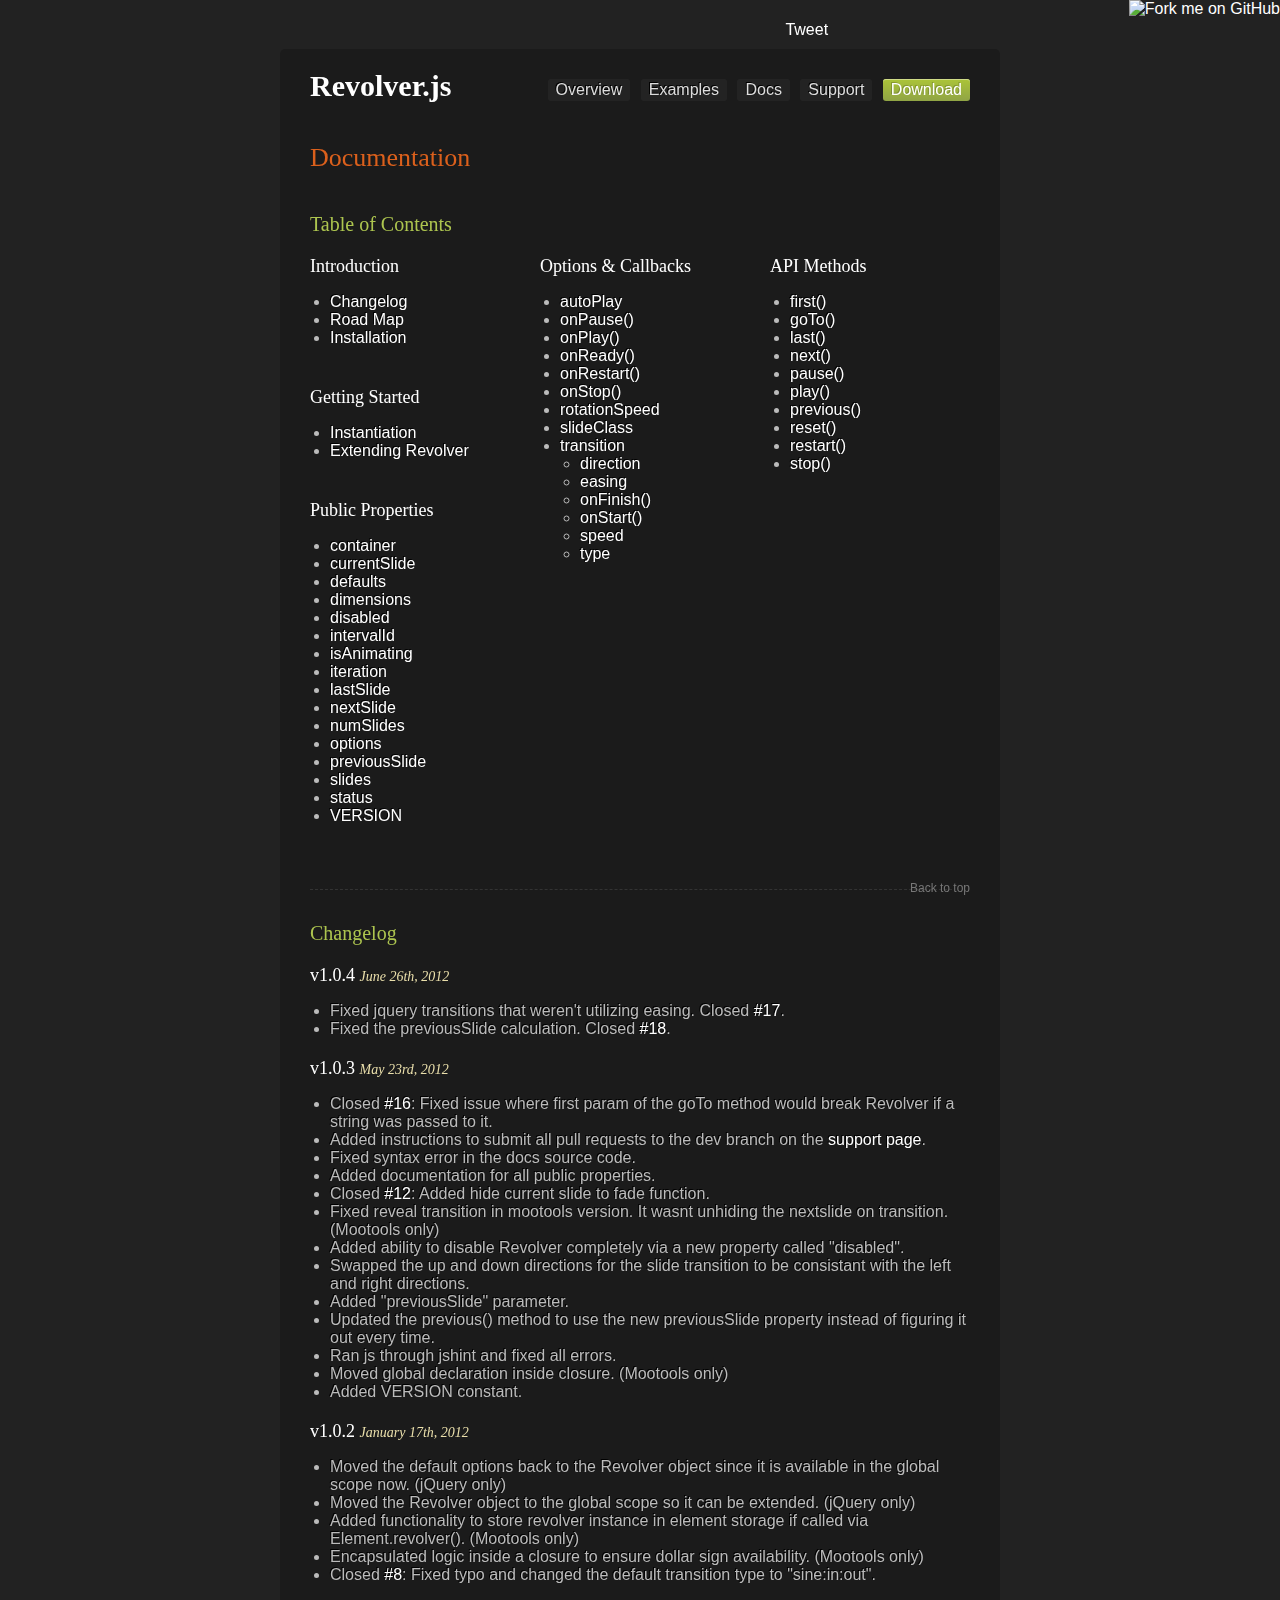
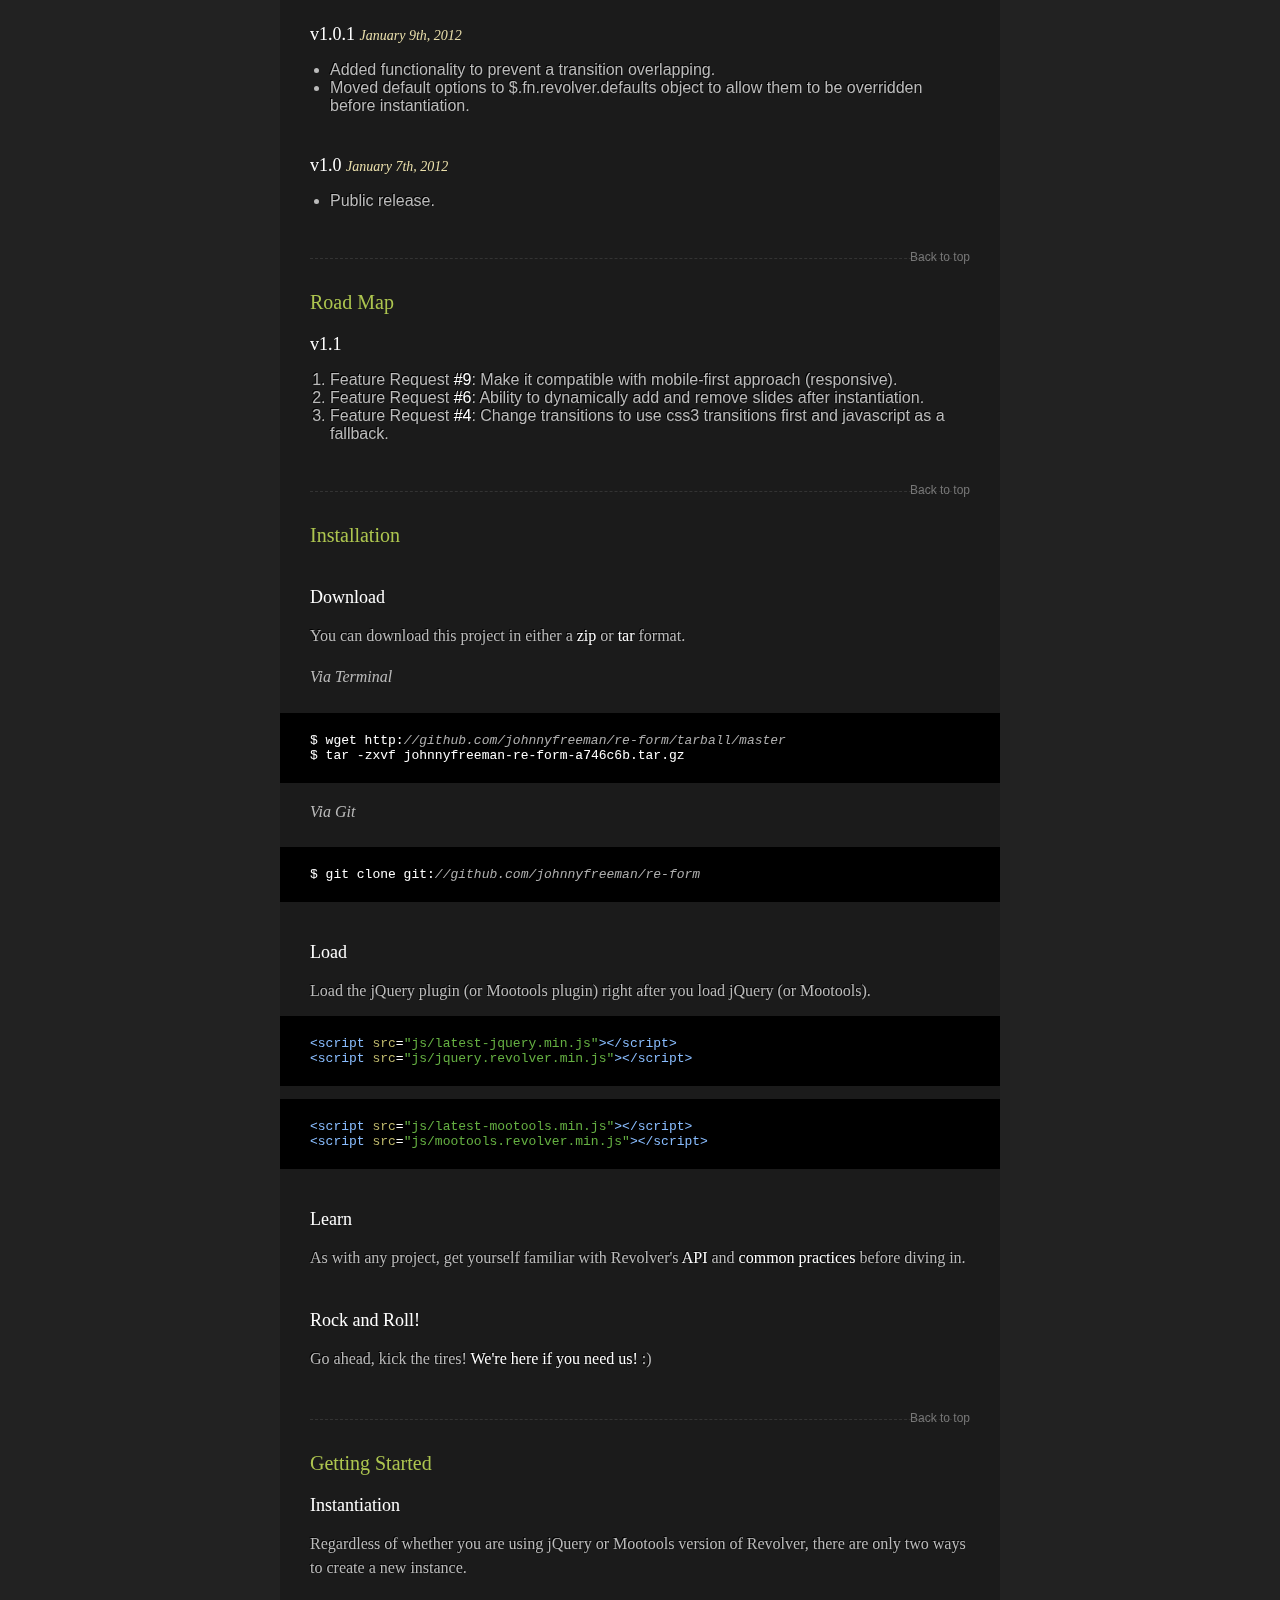
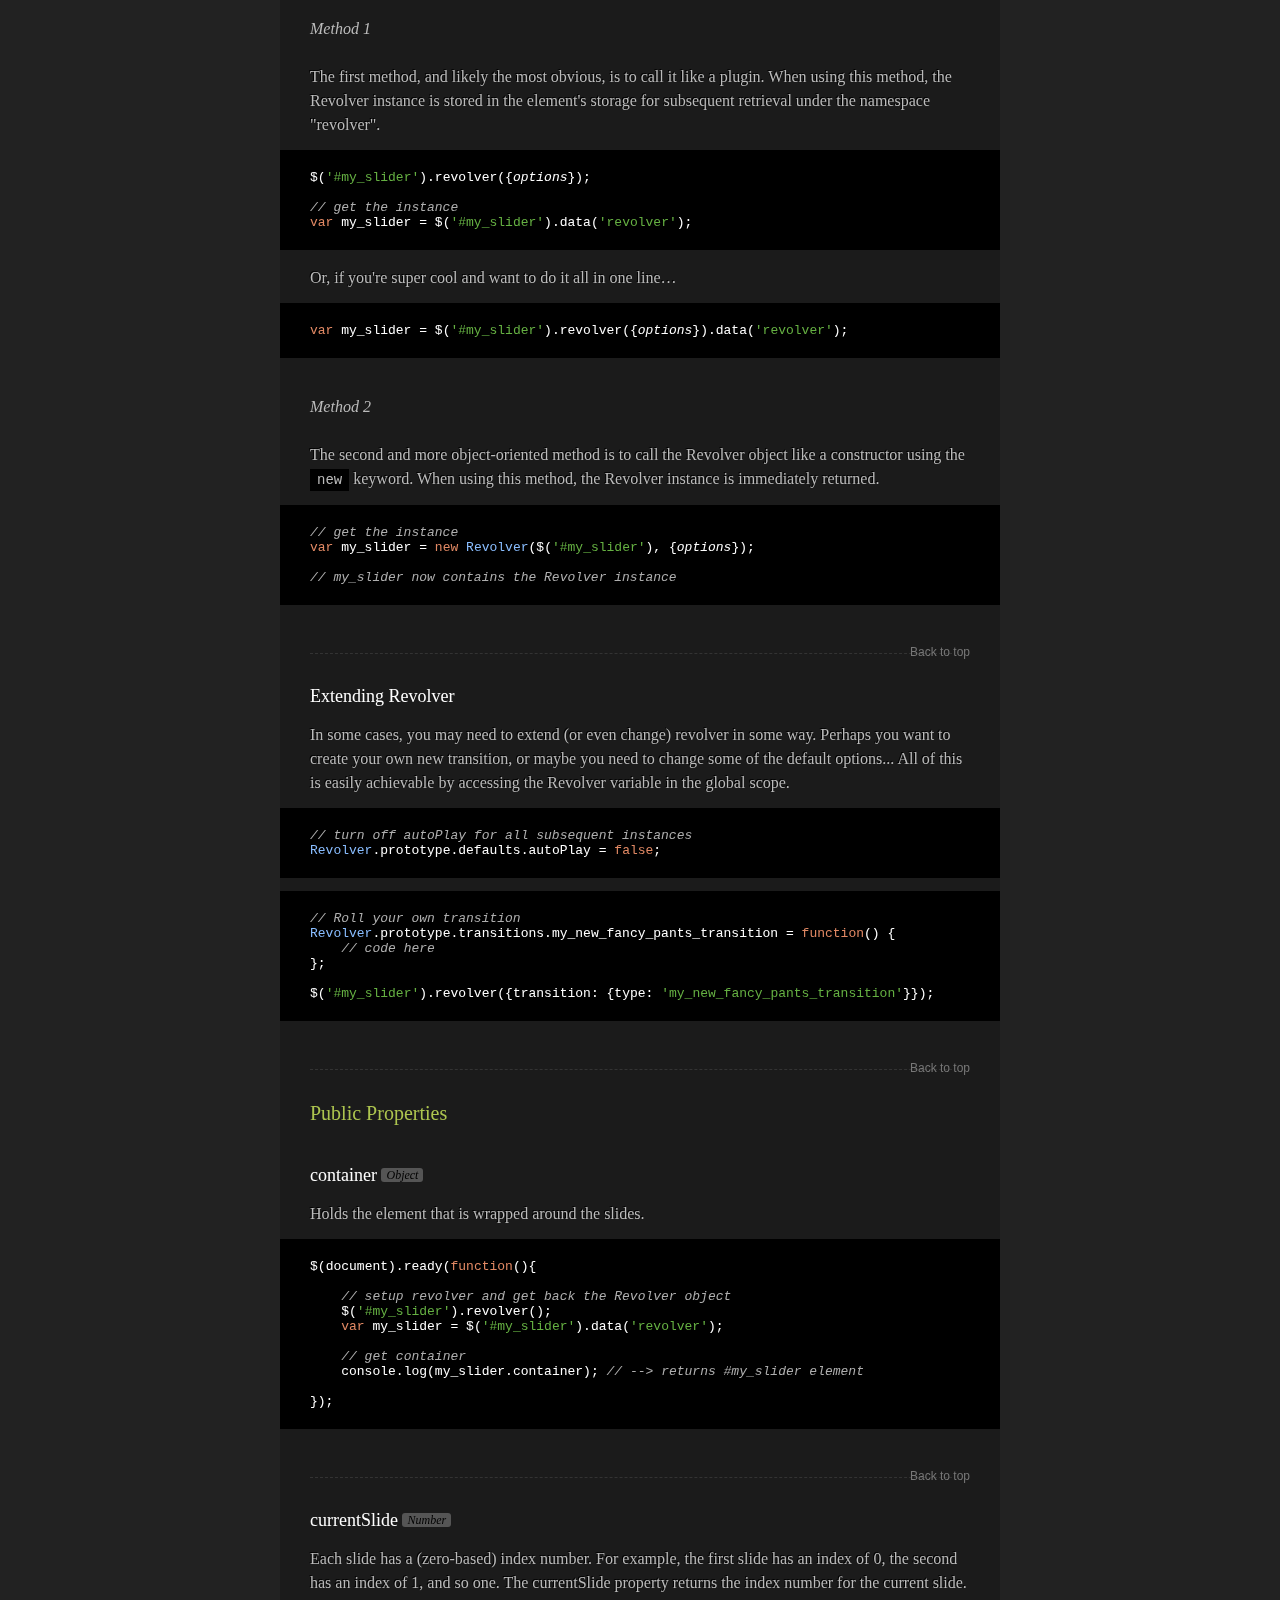
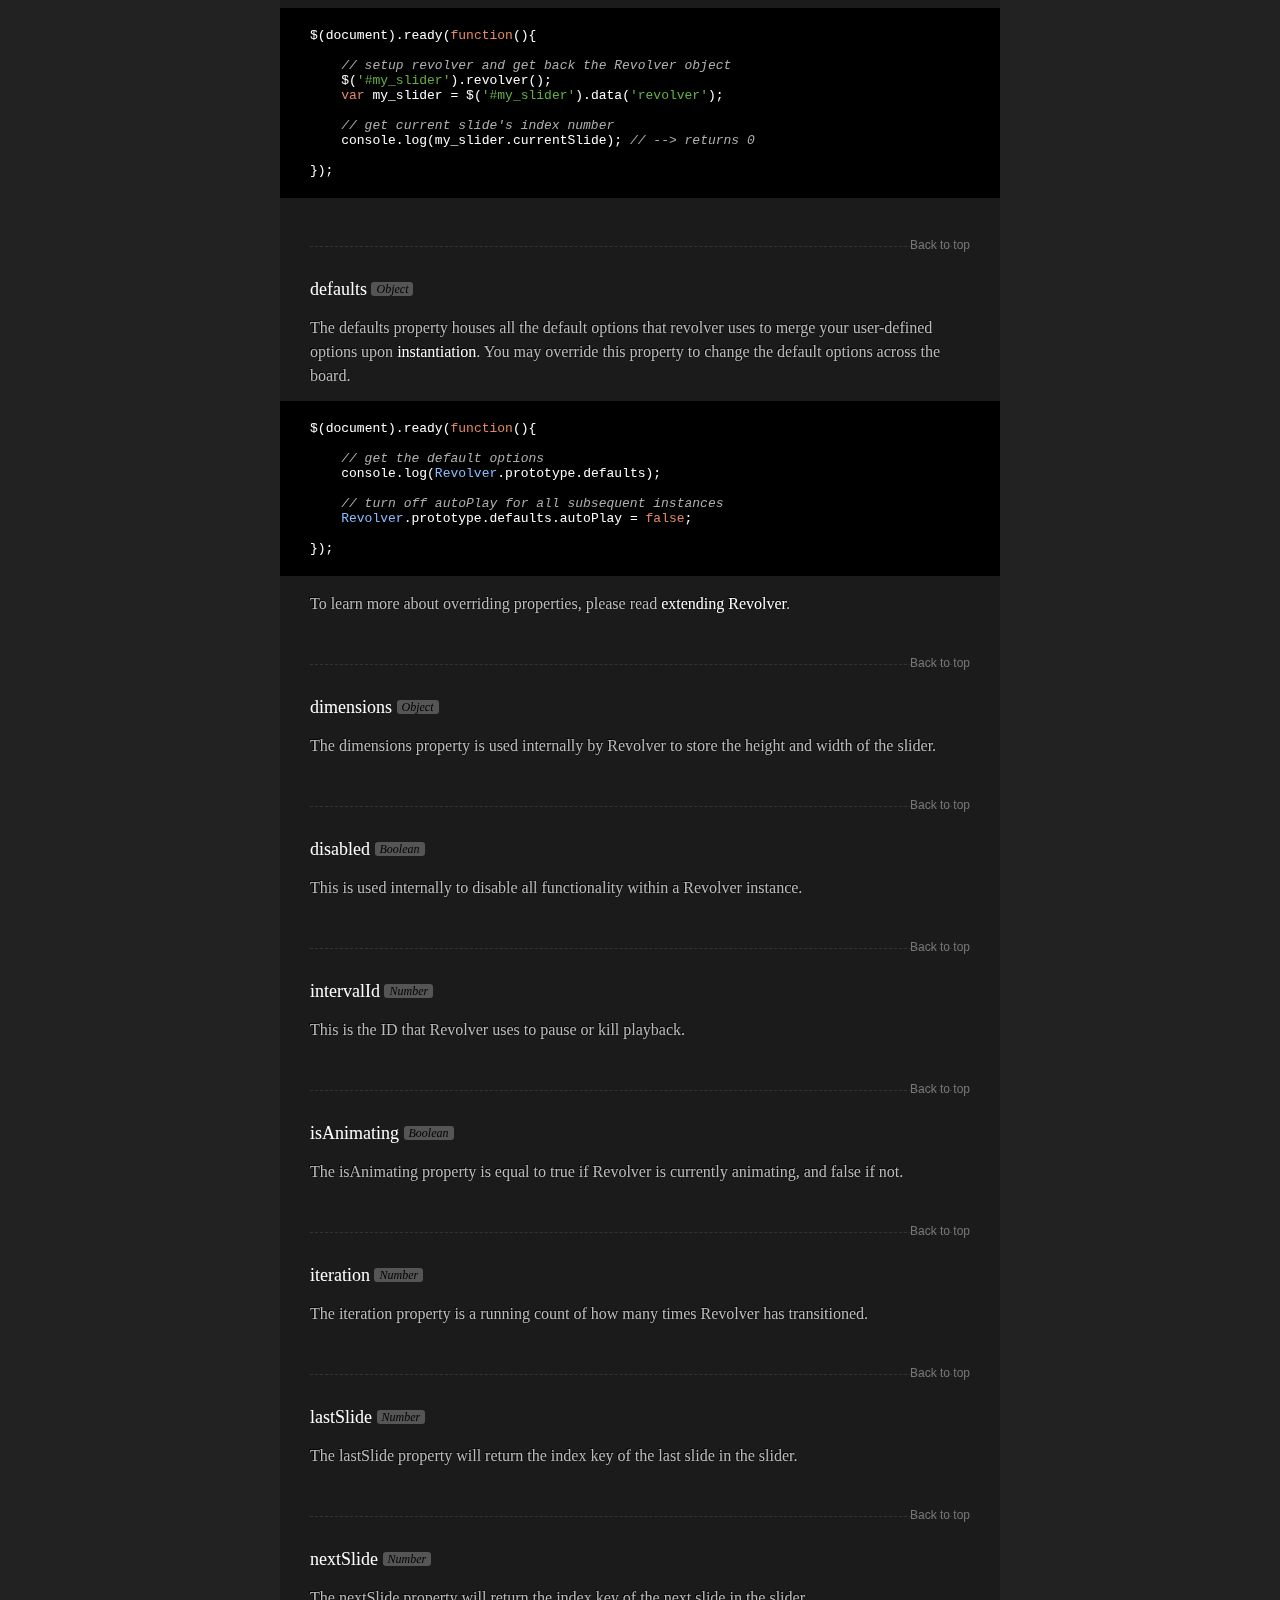
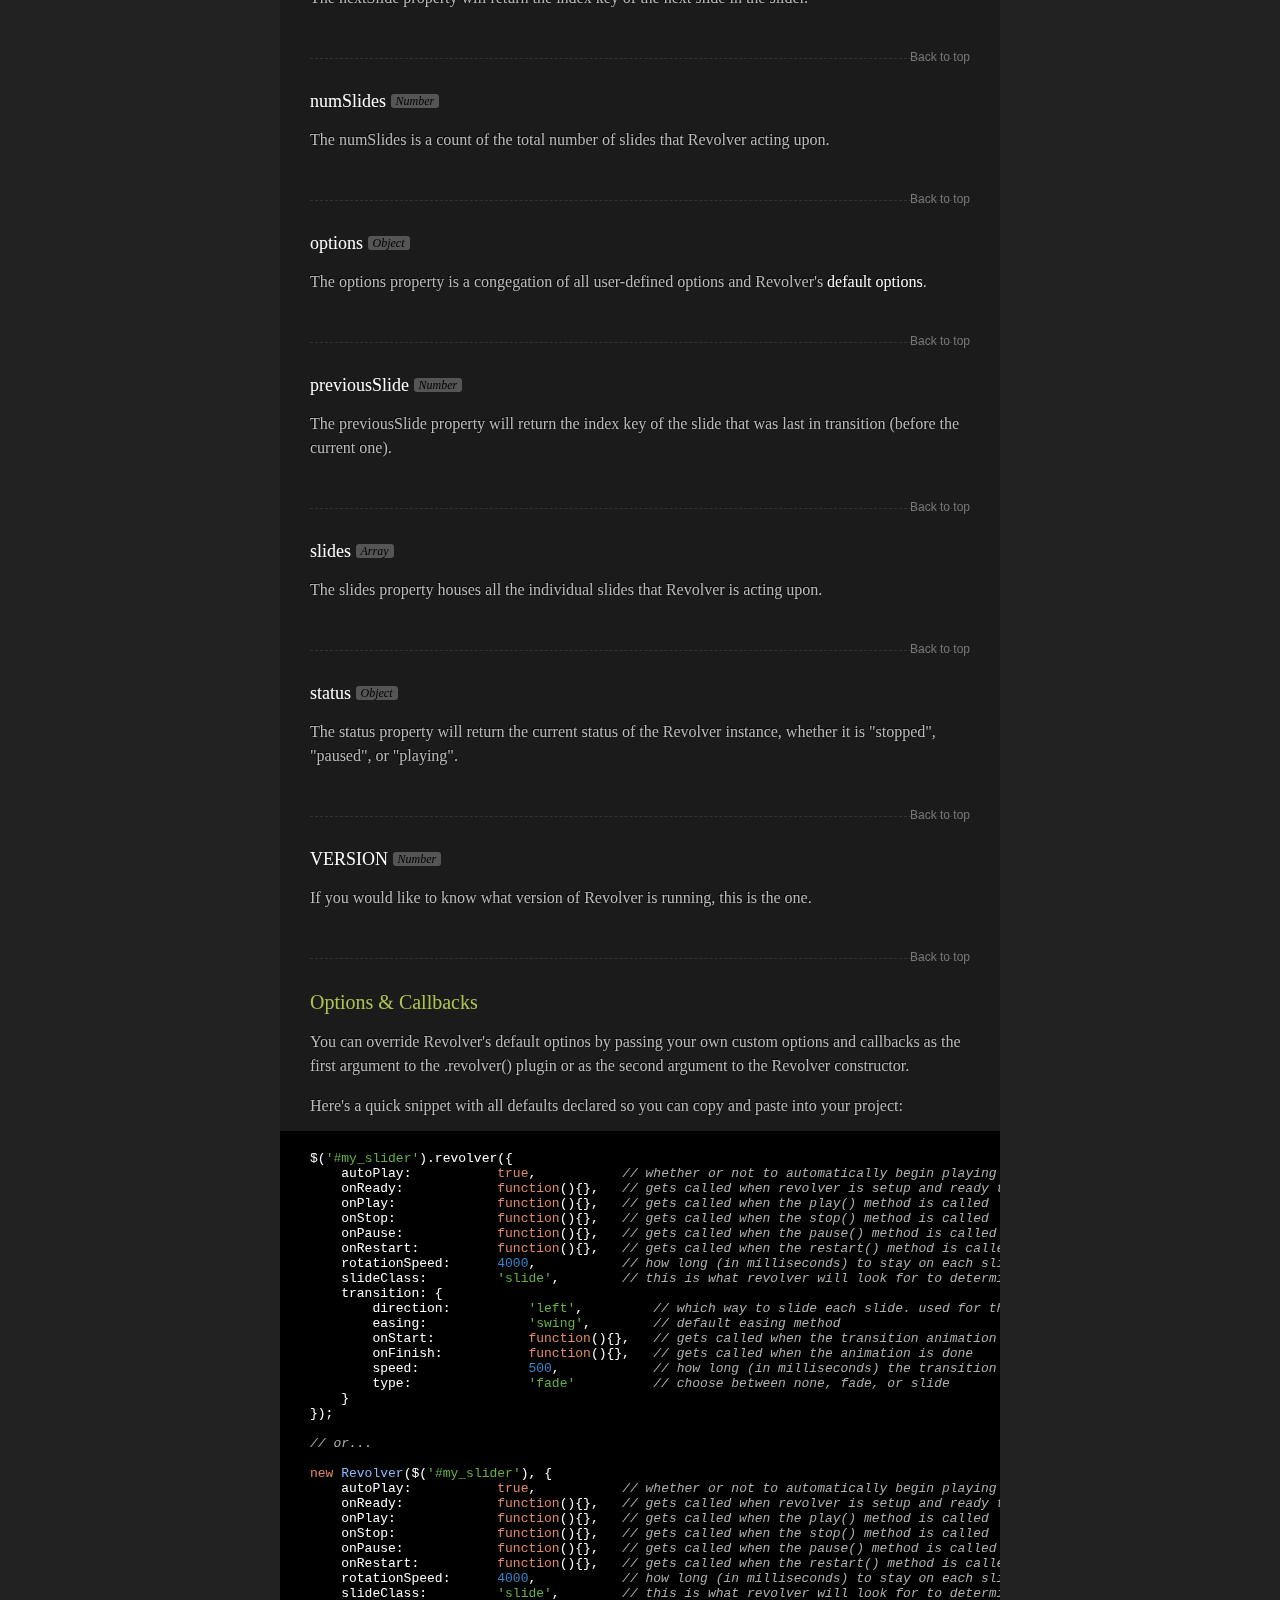
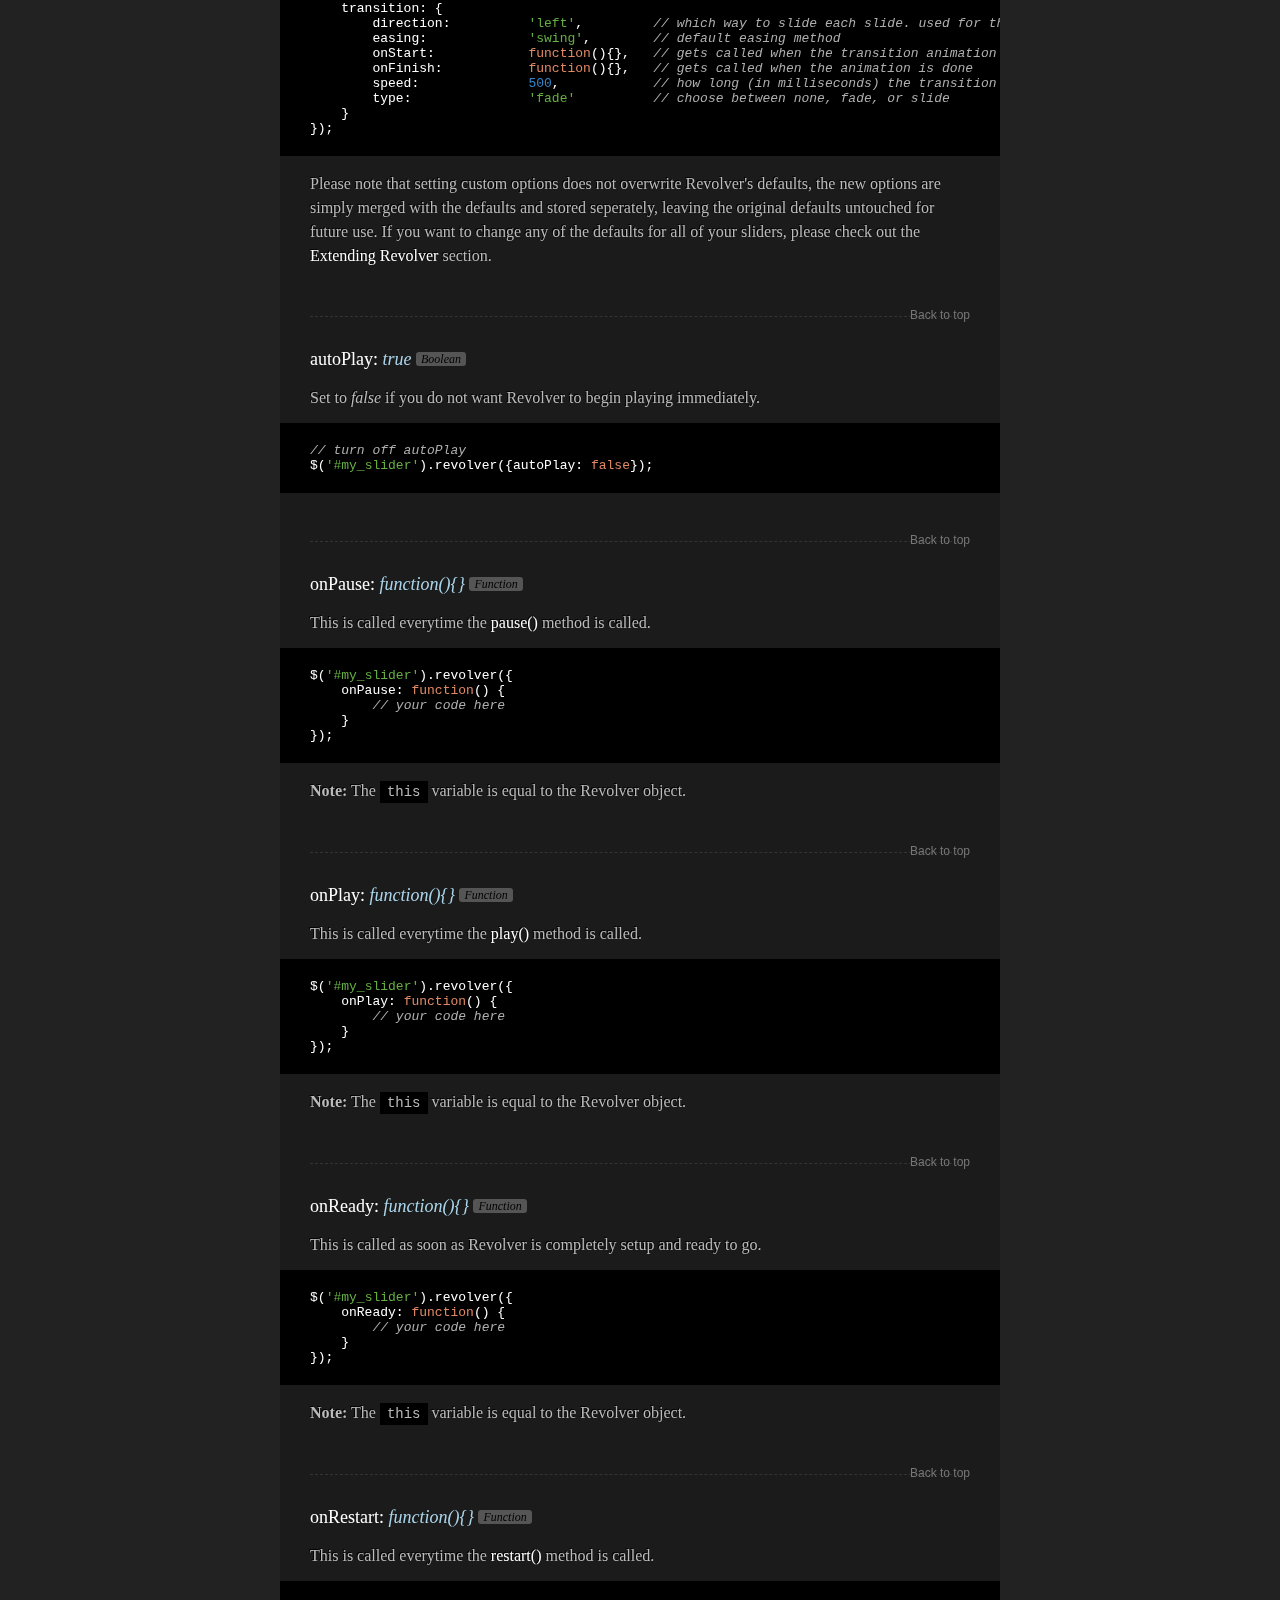
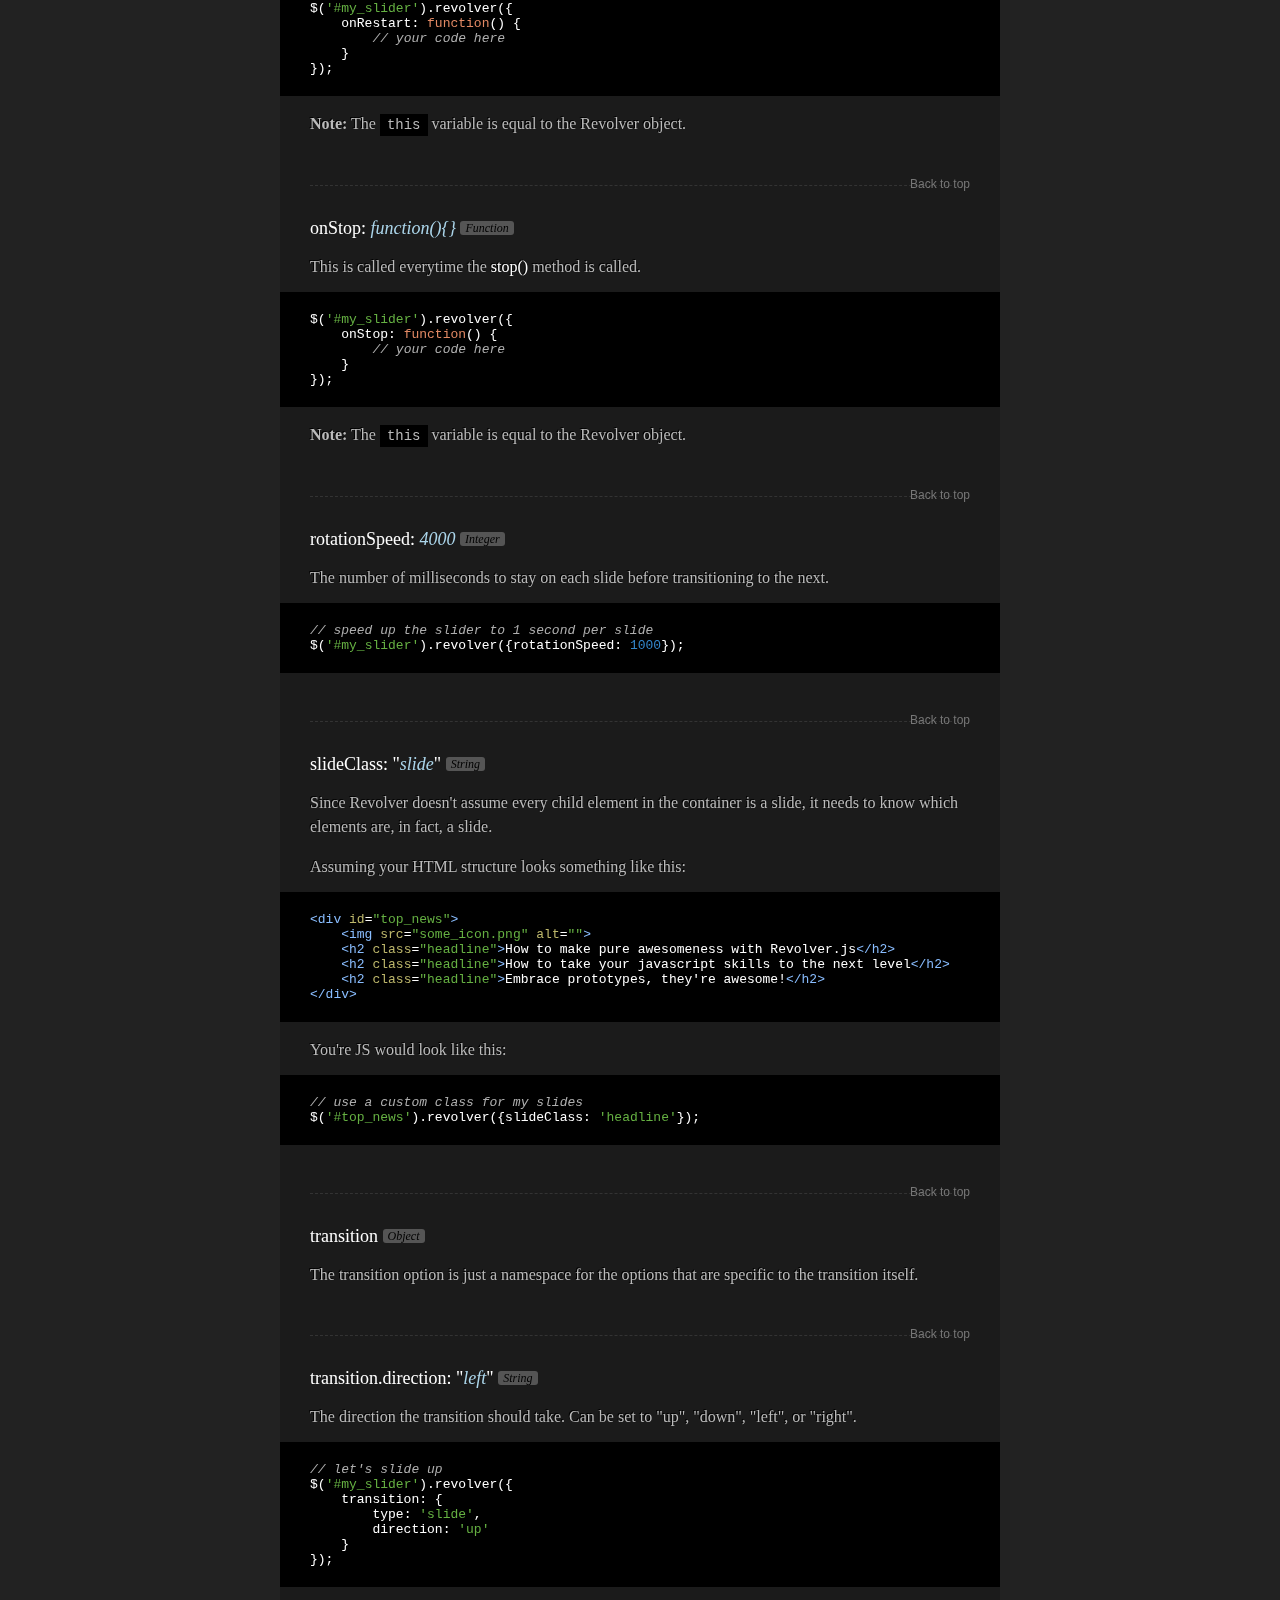
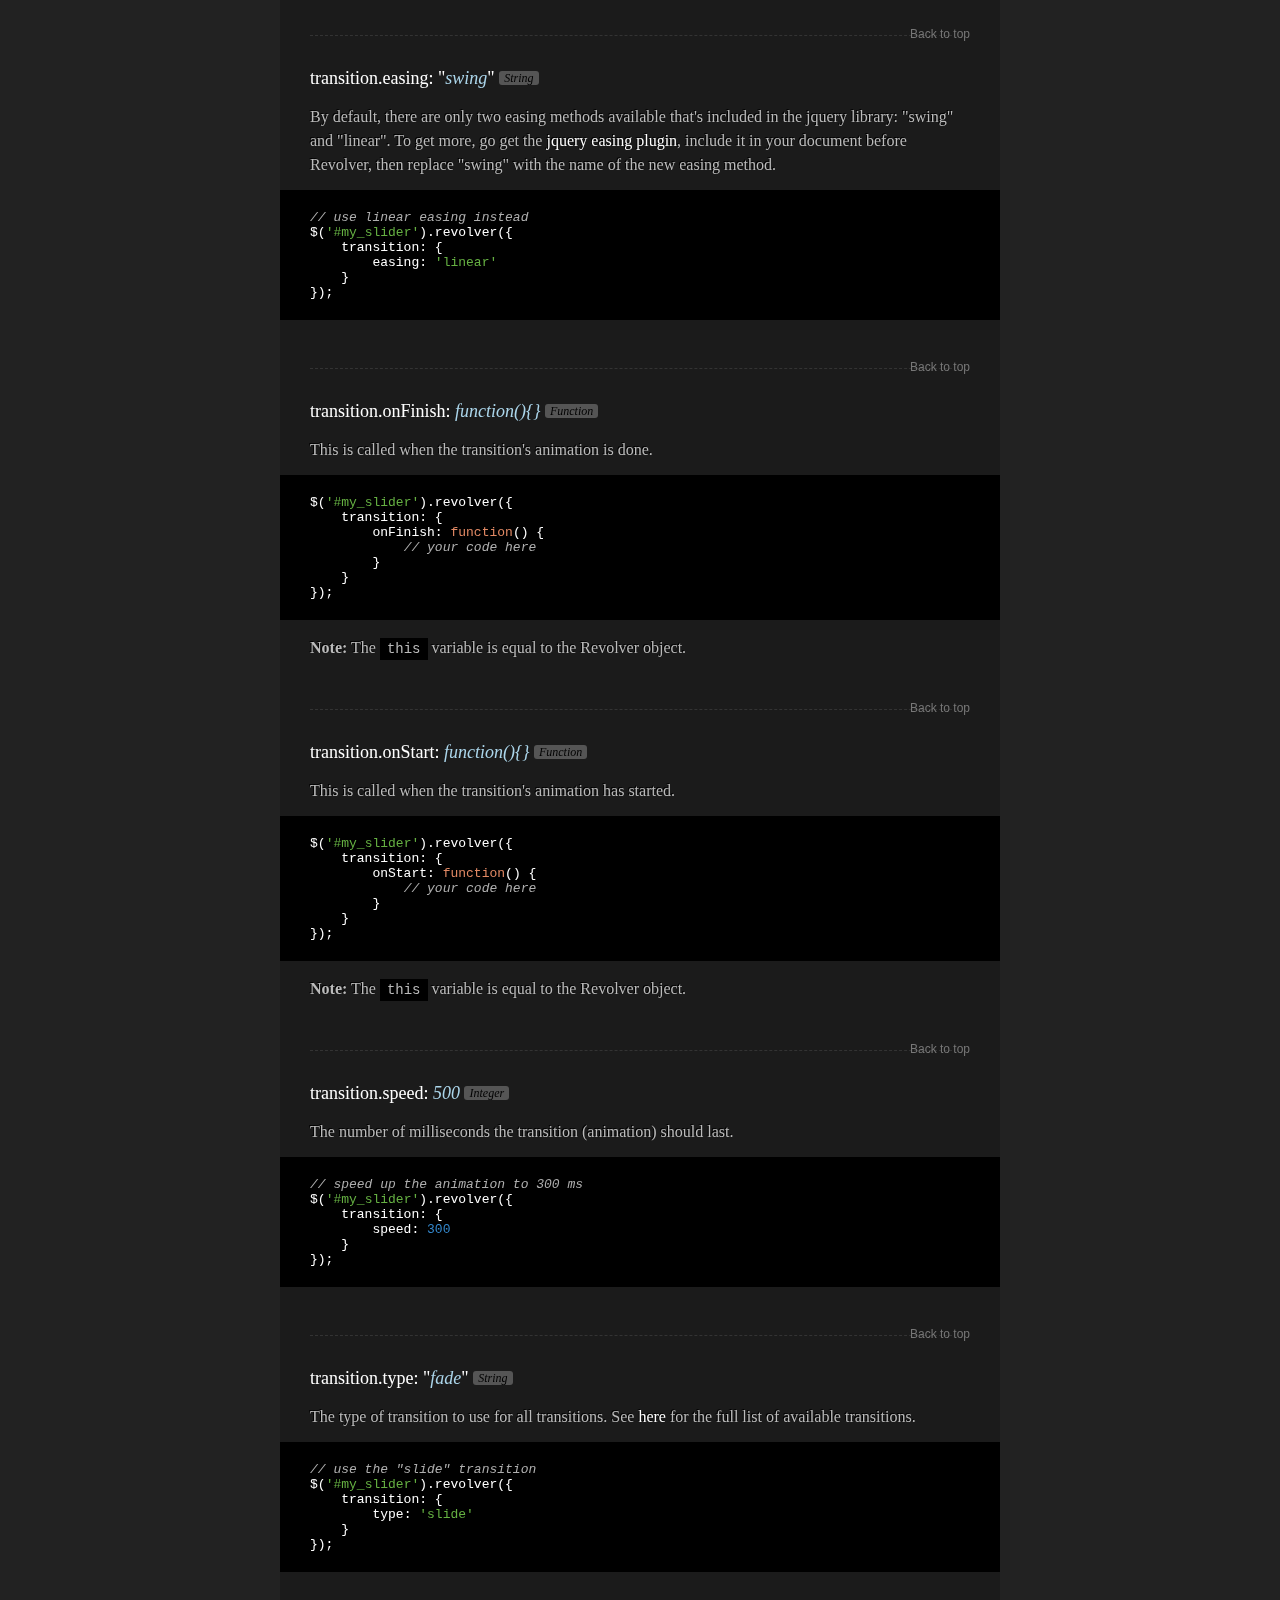
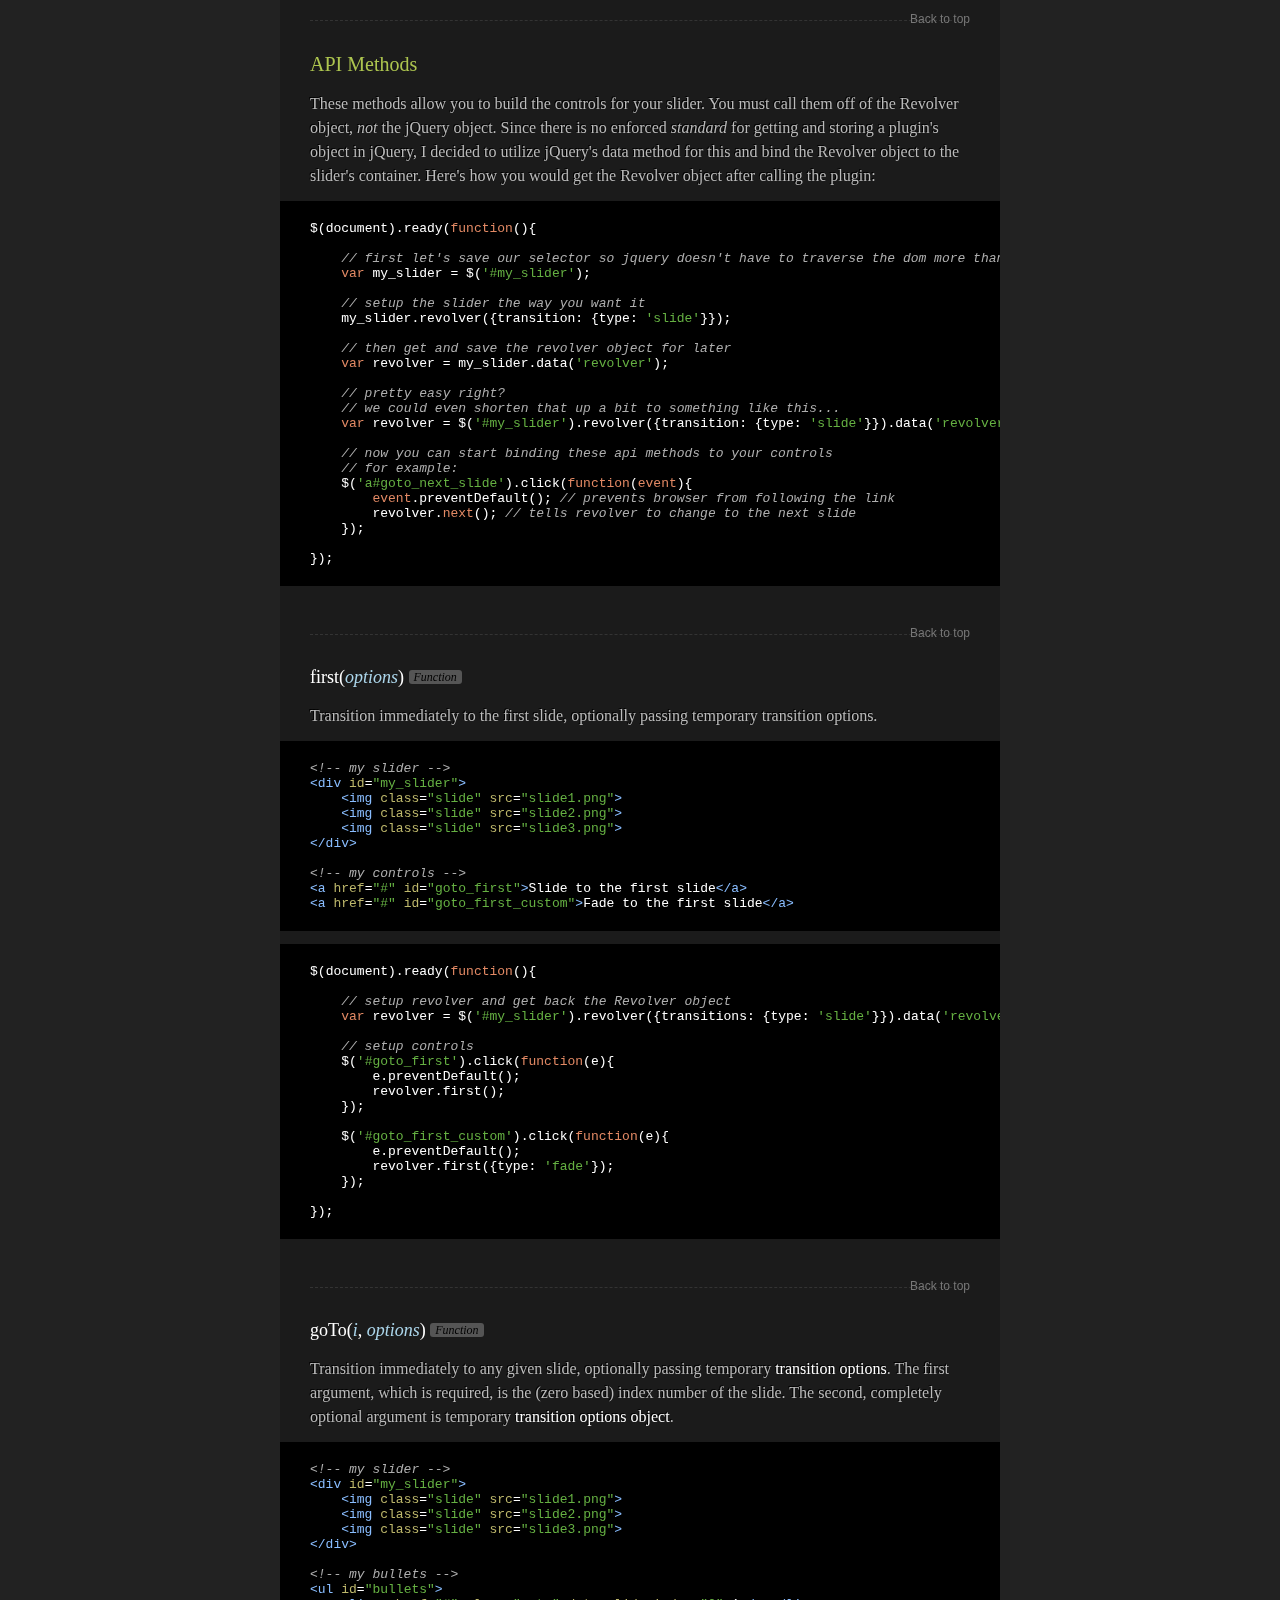
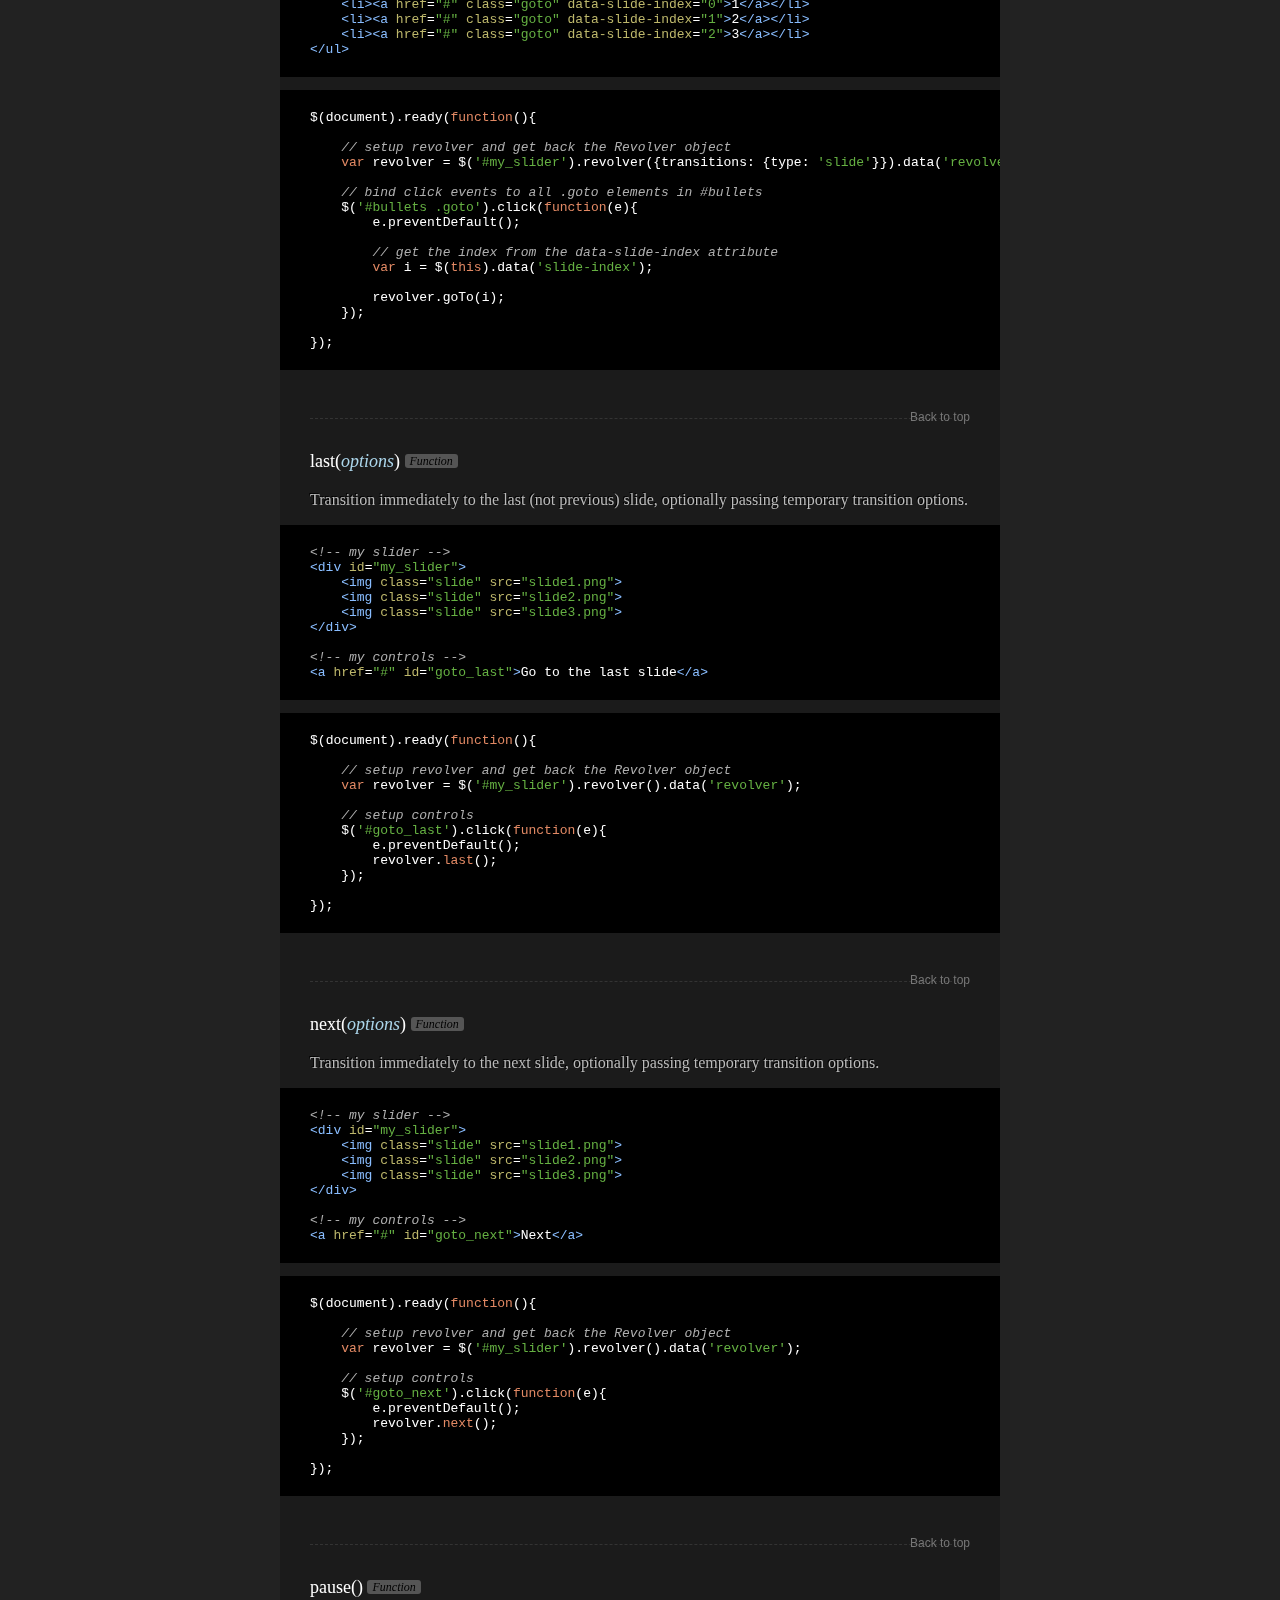
==== docs.html @ af5b09fb "updated the installation instructions" ====
<!DOCTYPE html>
<html>
    <head>
        <title>Revolver.js &mdash; A new content slider that makes no assumptions about your markup.</title>

        <link rel="stylesheet" href="assets/css/style.css" />
        <link rel="stylesheet" href="assets/css/prettify.css" />
    </head>
    
    <body onload="prettyPrint()">

        <!-- Load Facebook SDK -->
        <div id="fb-root"></div>
        <script>(function(d, s, id) {
          var js, fjs = d.getElementsByTagName(s)[0];
          if (d.getElementById(id)) return;
          js = d.createElement(s); js.id = id;
          js.src = "//connect.facebook.net/en_US/all.js#xfbml=1&appId=302770783097605";
          fjs.parentNode.insertBefore(js, fjs);
        }(document, 'script', 'facebook-jssdk'));</script>

        <div id="share">
            <!-- GitHub watch -->
            <span class="github">
                <iframe src="http://markdotto.github.com/github-buttons/github-btn.html?user=johnnyfreeman&repo=revolver&type=watch&count=true" allowtransparency="true" frameborder="0" scrolling="0" width="110px" height="20px"></iframe>
            </span>

            <!-- Tweet button -->
            <span class="twitter">
                <a href="https://twitter.com/share" class="twitter-share-button" data-url="http://revolverjs.com" data-via="prsjohnny" data-hashtags="revolverjs">Tweet</a>
                <script>
                    !function(d,s,id){var js,fjs=d.getElementsByTagName(s)[0];if(!d.getElementById(id)){js=d.createElement(s);js.id=id;js.src="//platform.twitter.com/widgets.js";fjs.parentNode.insertBefore(js,fjs);}}(document,"script","twitter-wjs");
                </script>
            </span>

            <!-- Get Facebook like button -->
            <span class="facebook">
                <div class="fb-like" data-href="http://revolverjs.com" data-send="false" data-layout="button_count" data-width="100" data-show-faces="false" data-colorscheme="dark"></div>
            </span>

            <!-- Google+ button -->
            <span class="google">
                <!-- Place this tag where you want the +1 button to render -->
                <div class="g-plusone" data-size="medium" data-href="http://revolverjs.com"></div>

                <!-- Place this render call where appropriate -->
                <script type="text/javascript">
                  (function() {
                    var po = document.createElement('script'); po.type = 'text/javascript'; po.async = true;
                    po.src = 'https://apis.google.com/js/plusone.js';
                    var s = document.getElementsByTagName('script')[0]; s.parentNode.insertBefore(po, s);
                  })();
                </script>
        </div>

        <a href="https://github.com/johnnyfreeman/revolver"><img style="position: absolute; top: 0; right: 0; border: 0;" src="http://s3.amazonaws.com/github/ribbons/forkme_right_darkblue_121621.png" alt="Fork me on GitHub" /></a>

        <div id="wrapper">
            <ul id="menu">
                <li><a href="index.html">Overview</a></li>
                <li><a href="examples.html">Examples</a></li>
                <li><a href="docs.html">Docs</a></li>
                <li><a href="support.html">Support</a></li>
                <li><a class="download" href="https://github.com/johnnyfreeman/revolver/zipball/master">Download</a></li>
            </ul>

            <h1 id="logo">
                Revolver.js
            </h1>

            <h2>Documentation</h2>

            <h3>Table of Contents</h3>

            <div class="row">
                <div class="three columns">
                    <h4 class="leading">Introduction</h4>
                    <ul>
                        <li><a href="#changelog">Changelog</a></li>
                        <li><a href="#road_map">Road Map</a></li>
                        <li><a href="#installation">Installation</a></li>
                    </ul>

                    <h4><a href="#getting_started">Getting Started</a></h4>

                    <ul>
                        <li><a href="#instantiation">Instantiation</a></li>
                        <li><a href="#extending_revolver">Extending Revolver</a></li>
                    </ul>

                    <h4><a href="#public_properties">Public Properties</a></h4>

                    <ul>
                        <li><a href="#container">container</a></li>
                        <li><a href="#currentSlide">currentSlide</a></li>
                        <li><a href="#defaults">defaults</a></li>
                        <li><a href="#dimensions">dimensions</a></li>
                        <li><a href="#disabled">disabled</a></li>
                        <li><a href="#intervalId">intervalId</a></li>
                        <li><a href="#isAnimating">isAnimating</a></li>
                        <li><a href="#iteration">iteration</a></li>
                        <li><a href="#lastSlide">lastSlide</a></li>
                        <li><a href="#nextSlide">nextSlide</a></li>
                        <li><a href="#numSlides">numSlides</a></li>
                        <li><a href="#options">options</a></li>
                        <li><a href="#previousSlide">previousSlide</a></li>
                        <li><a href="#slides">slides</a></li>
                        <li><a href="#status">status</a></li>
                        <li><a href="#version">VERSION</a></li>
                    </ul>
                </div>

                <div class="three columns">
                    <h4 class="leading"><a href="#options">Options &amp; Callbacks</a></h4>
                    <ul>
                        <li><a href="#autoplay">autoPlay</a></li>
                        <li><a href="#onPause">onPause()</a></li>
                        <li><a href="#onPlay">onPlay()</a></li>
                        <li><a href="#onReady">onReady()</a></li>
                        <li><a href="#onRestart">onRestart()</a></li>
                        <li><a href="#onStop">onStop()</a></li>
                        <li><a href="#rotationSpeed">rotationSpeed</a></li>
                        <li><a href="#slideClass">slideClass</a></li>
                        <li>
                            <a href="#transition">transition</a>
                            <ul>
                                <li><a href="#transition_direction">direction</a></li>
                                <li><a href="#transition_easing">easing</a></li>
                                <li><a href="#transition_onFinish">onFinish()</a></li>
                                <li><a href="#transition_onStart">onStart()</a></li>
                                <li><a href="#transition_speed">speed</a></li>
                                <li><a href="#transition_type">type</a></li>
                            </ul>
                        </li>
                    </ul>
                </div>

                <div class="three columns">
                    <h4 class="leading">
                        <a href="#methods">API Methods</a>
                    </h4>

                    <ul>
                        <li><a href="#first">first()</a></li>
                        <li><a href="#goTo">goTo()</a></li>
                        <li><a href="#last">last()</a></li>
                        <li><a href="#next">next()</a></li>
                        <li><a href="#pause">pause()</a></li>
                        <li><a href="#play">play()</a></li>
                        <li><a href="#previous">previous()</a></li>
                        <li><a href="#reset">reset()</a></li>
                        <li><a href="#restart">restart()</a></li>
                        <li><a href="#stop">stop()</a></li>
                    </ul>
                </div>
            </div>

            <div class="top"><hr><a href="#">Back to top</a></div>



            <!-- Changelog -->

            <h3 id="changelog">Changelog</h3>

            <h4 class="leading">v1.0.4 <small>June 26th, 2012</small></h4>

            <ul>
                <li>Fixed jquery transitions that weren't utilizing easing. Closed <a href="https://github.com/johnnyfreeman/revolver/issues/17">#17</a>.</li>
                <li>Fixed the previousSlide calculation. Closed <a href="https://github.com/johnnyfreeman/revolver/issues/18">#18</a>.</li>
            </ul>

            <h4 class="leading">v1.0.3 <small>May 23rd, 2012</small></h4>

            <ul>
                <li>Closed <a href="https://github.com/johnnyfreeman/revolver/issues/16">#16</a>: Fixed issue where first param of the goTo method would break Revolver if a string was passed to it.</li>
                <li>Added instructions to submit all pull requests to the dev branch on the <a href="support.html">support page</a>.</li>
                <li>Fixed syntax error in the docs source code.</li>
                <li>Added documentation for all public properties.</li>
                <li>Closed <a href="https://github.com/johnnyfreeman/revolver/pull/12">#12</a>: Added hide current slide to fade function.</li>
                <li>Fixed reveal transition in mootools version. It wasnt unhiding the nextslide on transition. (Mootools only)</li>
                <li>Added ability to disable Revolver completely via a new property called "disabled".</li>
                <li>Swapped the up and down directions for the slide transition to be consistant with the left and right directions.</li>
                <li>Added "previousSlide" parameter.</li>
                <li>Updated the previous() method to use the new previousSlide property instead of figuring it out every time.</li>
                <li>Ran js through jshint and fixed all errors.</li>
                <li>Moved global declaration inside closure. (Mootools only)</li>
                <li>Added VERSION constant.</li>
            </ul>

            <h4 class="leading">v1.0.2 <small>January 17th, 2012</small></h4>

            <ul>
                <li>Moved the default options back to the Revolver object since it is available in the global scope now. (jQuery only)</li>
                <li>Moved the Revolver object to the global scope so it can be extended. (jQuery only)</li>
                <li>Added functionality to store revolver instance in element storage if called via Element.revolver(). (Mootools only)</li>
                <li>Encapsulated logic inside a closure to ensure dollar sign availability. (Mootools only)</li>
                <li>Closed <a href="https://github.com/johnnyfreeman/revolver/issues/8">#8</a>: Fixed typo and changed the default transition type to "sine:in:out".</li>
            </ul>

            <h4>v1.0.1 <small>January 9th, 2012</small></h4>

            <ul>
                <li>Added functionality to prevent a transition overlapping.</li>
                <li>Moved default options to $.fn.revolver.defaults object to allow them to be overridden before instantiation.</li>
            </ul>

            <h4>v1.0 <small>January 7th, 2012</small></h4>

            <ul>
                <li>Public release.</li>
            </ul>

            <div class="top"><hr><a href="#">Back to top</a></div>



            <!-- Road Map -->

            <h3 id="road_map">Road Map</h3>

            <h4 class="leading">v1.1</h4>

            <ol>
                <li>Feature Request <a href="https://github.com/johnnyfreeman/revolver/issues/9">#9</a>: Make it compatible with mobile-first approach (responsive).</li>
                <li>Feature Request <a href="https://github.com/johnnyfreeman/revolver/issues/6">#6</a>: Ability to dynamically add and remove slides after instantiation.</li>
                <li>Feature Request <a href="https://github.com/johnnyfreeman/revolver/issues/4">#4</a>: Change transitions to use css3 transitions first and javascript as a fallback.</li>
            </ol>

            <div class="top"><hr><a href="#">Back to top</a></div>



            <!-- Installation -->

            <h3 id="installation">Installation</h3>

            <h4>Download</h4>

            <p>You can download this project in either a <a href="http://github.com/johnnyfreeman/re-form/zipball/master">zip</a> or <a href="http://github.com/johnnyfreeman/re-form/tarball/master">tar</a> format.</p>

            <h5 class="leading">Via Terminal</h5>

            <pre><code class="prettyprint">$ wget http://github.com/johnnyfreeman/re-form/tarball/master
$ tar -zxvf johnnyfreeman-re-form-a746c6b.tar.gz</code></pre>

            <h5 class="leading">Via Git</h5>

            <pre><code class="prettyprint">$ git clone git://github.com/johnnyfreeman/re-form</code></pre>

            <h4>Load</h4>

            <p>Load the jQuery plugin (or Mootools plugin) right after you load jQuery (or Mootools).</p>

            <pre><code class="prettyprint">&lt;script src="js/latest-jquery.min.js"&gt;&lt;/script&gt;
&lt;script src="js/jquery.revolver.min.js"&gt;&lt;/script&gt;</code></pre>

            <pre><code class="prettyprint">&lt;script src="js/latest-mootools.min.js"&gt;&lt;/script&gt;
&lt;script src="js/mootools.revolver.min.js"&gt;&lt;/script&gt;</code></pre>

            <h4>Learn</h4>

            <p>As with any project, get yourself familiar with Revolver's <a href="#methods">API</a> and <a href="examples.html">common practices</a> before diving in.</p>

            <h4>Rock and Roll!</h4>

            <p>Go ahead, kick the tires! <a href="support.html">We're here if you need us!</a> :)</p>

            <div class="top"><hr><a href="#">Back to top</a></div>



            <!-- Getting Started -->

            <h3 id="getting_started">Getting Started</h3>

            <h4 id="instantiation" class="leading">Instantiation</h4>

            <p>Regardless of whether you are using jQuery or Mootools version of Revolver, there are only two ways to create a new instance.</p>

            <h5>Method 1</h5>

            <p>The first method, and likely the most obvious, is to call it like a plugin. When using this method, the Revolver instance is stored in the element's storage for subsequent retrieval under the namespace "revolver". </p>
            
            <pre><code class="prettyprint">$('#my_slider').revolver({<em>options</em>});

// get the instance
var my_slider = $('#my_slider').data('revolver');</code></pre>

            <p>Or, if you're super cool and want to do it all in one line&hellip;</p>

            <pre><code class="prettyprint">var my_slider = $('#my_slider').revolver({<em>options</em>}).data('revolver');</code></pre>

            <h5>Method 2</h5>

            <p>The second and more object-oriented method is to call the Revolver object like a constructor using the <kbd>new</kbd> keyword. When using this method, the Revolver instance is immediately returned.</p>
            
            <pre><code class="prettyprint">// get the instance
var my_slider = new Revolver($('#my_slider'), {<em>options</em>});

// my_slider now contains the Revolver instance</code></pre>

            <div class="top"><hr><a href="#">Back to top</a></div>



            <h4 id="extending_revolver">Extending Revolver</h4>

            <p>In some cases, you may need to extend (or even change) revolver in some way. Perhaps you want to create your own new transition, or maybe you need to change some of the default options... All of this is easily achievable by accessing the Revolver variable in the global scope.</p>
            
            <pre><code class="prettyprint">// turn off autoPlay for all subsequent instances
Revolver.prototype.defaults.autoPlay = false;</code></pre>

            <pre><code class="prettyprint">// Roll your own transition
Revolver.prototype.transitions.my_new_fancy_pants_transition = function() {
    // code here
};

$('#my_slider').revolver({transition: {type: 'my_new_fancy_pants_transition'}});</code></pre>

            <div class="top"><hr><a href="#">Back to top</a></div>



            <!-- Public Properties -->

            <h3 id="public_properties">Public Properties</h3>


            <h4 id="container">container <small class="type">Object</small></h4>

            <p>Holds the element that is wrapped around the slides.</p>
            
            <pre><code class="prettyprint">$(document).ready(function(){

    // setup revolver and get back the Revolver object
    $('#my_slider').revolver();
    var my_slider = $('#my_slider').data('revolver');

    // get container
    console.log(my_slider.container); // --> returns #my_slider element

});</code></pre>

            <div class="top"><hr><a href="#">Back to top</a></div>


            <h4 id="currentSlide">currentSlide <small class="type">Number</small></h4>

            <p>Each slide has a (zero-based) index number. For example, the first slide has an index of 0, the second has an index of 1, and so one. The currentSlide property returns the index number for the current slide.</p>
            
            <pre><code class="prettyprint">$(document).ready(function(){

    // setup revolver and get back the Revolver object
    $('#my_slider').revolver();
    var my_slider = $('#my_slider').data('revolver');

    // get current slide's index number
    console.log(my_slider.currentSlide); // --> returns 0

});</code></pre>

            <div class="top"><hr><a href="#">Back to top</a></div>


            <h4 id="defaults">defaults <small class="type">Object</small></h4>

            <p>The defaults property houses all the default options that revolver uses to merge your user-defined options upon <a href="#instantiation">instantiation</a>. You may override this property to change the default options across the board.</p>
            
            <pre><code class="prettyprint">$(document).ready(function(){

    // get the default options
    console.log(Revolver.prototype.defaults);

    // turn off autoPlay for all subsequent instances
    Revolver.prototype.defaults.autoPlay = false;

});</code></pre>

            <p>To learn more about overriding properties, please read <a href="#extending_revolver">extending Revolver</a>.</p>

            <div class="top"><hr><a href="#">Back to top</a></div>


            <h4 id="dimensions">dimensions <small class="type">Object</small></h4>

            <p>The dimensions property is used internally by Revolver to store the height and width of the slider.</p>

            <div class="top"><hr><a href="#">Back to top</a></div>


            <h4 id="disabled">disabled <small class="type">Boolean</small></h4>

            <p>This is used internally to disable all functionality within a Revolver instance.</p>

            <div class="top"><hr><a href="#">Back to top</a></div>


            <h4 id="intervalId">intervalId <small class="type">Number</small></h4>

            <p>This is the ID that Revolver uses to pause or kill playback.</p>

            <div class="top"><hr><a href="#">Back to top</a></div>


            <h4 id="isAnimating">isAnimating <small class="type">Boolean</small></h4>

            <p>The isAnimating property is equal to true if Revolver is currently animating, and false if not.</p>

            <div class="top"><hr><a href="#">Back to top</a></div>


            <h4 id="iteration">iteration <small class="type">Number</small></h4>

            <p>The iteration property is a running count of how many times Revolver has transitioned.</p>

            <div class="top"><hr><a href="#">Back to top</a></div>


            <h4 id="lastSlide">lastSlide <small class="type">Number</small></h4>

            <p>The lastSlide property will return the index key of the last slide in the slider.</p>

            <div class="top"><hr><a href="#">Back to top</a></div>


            <h4 id="nextSlide">nextSlide <small class="type">Number</small></h4>

            <p>The nextSlide property will return the index key of the next slide in the slider.</p>

            <div class="top"><hr><a href="#">Back to top</a></div>


            <h4 id="numSlides">numSlides <small class="type">Number</small></h4>

            <p>The numSlides is a count of the total number of slides that Revolver acting upon.</p>

            <div class="top"><hr><a href="#">Back to top</a></div>


            <h4 id="options">options <small class="type">Object</small></h4>

            <p>The options property is a congegation of all user-defined options and Revolver's <a href="#defaults">default options</a>.</p>

            <div class="top"><hr><a href="#">Back to top</a></div>


            <h4 id="previousSlide">previousSlide <small class="type">Number</small></h4>

            <p>The previousSlide property will return the index key of the slide that was last in transition (before the current one).</p>

            <div class="top"><hr><a href="#">Back to top</a></div>


            <h4 id="slides">slides <small class="type">Array</small></h4>

            <p>The slides property houses all the individual slides that Revolver is acting upon.</p>

            <div class="top"><hr><a href="#">Back to top</a></div>


            <h4 id="status">status <small class="type">Object</small></h4>

            <p>The status property will return the current status of the Revolver instance, whether it is "stopped", "paused", or "playing".</p>

            <div class="top"><hr><a href="#">Back to top</a></div>


            <h4 id="version">VERSION <small class="type">Number</small></h4>

            <p>If you would like to know what version of Revolver is running, this is the one.</p>

            <div class="top"><hr><a href="#">Back to top</a></div>

            

            <!-- Options & Callbacks -->

            <h3 id="options">Options &amp; Callbacks</h3>

            <p>
                You can override Revolver's default optinos by passing your own custom options and callbacks as the first argument to the .revolver() plugin or as the second argument to the Revolver constructor.
            </p>

            <p>
                Here's a quick snippet with all defaults declared so you can copy and paste into your project:
            </p>
            
            <pre><code class="prettyprint">$('#my_slider').revolver({
    autoPlay:           true,           // whether or not to automatically begin playing the slides
    onReady:            function(){},   // gets called when revolver is setup and ready to go
    onPlay:             function(){},   // gets called when the play() method is called
    onStop:             function(){},   // gets called when the stop() method is called
    onPause:            function(){},   // gets called when the pause() method is called
    onRestart:          function(){},   // gets called when the restart() method is called
    rotationSpeed:      4000,           // how long (in milliseconds) to stay on each slide before going to the next
    slideClass:         'slide',        // this is what revolver will look for to determin what is a slide
    transition: {
        direction:          'left',         // which way to slide each slide. used for the 'slide' transition type only.
        easing:             'swing',        // default easing method
        onStart:            function(){},   // gets called when the transition animation begins
        onFinish:           function(){},   // gets called when the animation is done
        speed:              500,            // how long (in milliseconds) the transition should last
        type:               'fade'          // choose between none, fade, or slide
    }
});

// or...

new Revolver($('#my_slider'), {
    autoPlay:           true,           // whether or not to automatically begin playing the slides
    onReady:            function(){},   // gets called when revolver is setup and ready to go
    onPlay:             function(){},   // gets called when the play() method is called
    onStop:             function(){},   // gets called when the stop() method is called
    onPause:            function(){},   // gets called when the pause() method is called
    onRestart:          function(){},   // gets called when the restart() method is called
    rotationSpeed:      4000,           // how long (in milliseconds) to stay on each slide before going to the next
    slideClass:         'slide',        // this is what revolver will look for to determin what is a slide
    transition: {
        direction:          'left',         // which way to slide each slide. used for the 'slide' transition type only.
        easing:             'swing',        // default easing method
        onStart:            function(){},   // gets called when the transition animation begins
        onFinish:           function(){},   // gets called when the animation is done
        speed:              500,            // how long (in milliseconds) the transition should last
        type:               'fade'          // choose between none, fade, or slide
    }
});</code></pre>

            <p>
                Please note that setting custom options does not overwrite Revolver's defaults, the new options are simply merged with the defaults and stored seperately, leaving the original defaults untouched for future use. If you want to change any of the defaults for all of your sliders, please check out the <a href="#extending_revolver">Extending Revolver</a> section.
            </p>

            <div class="top"><hr><a href="#">Back to top</a></div>


            <!-- autoPlay -->

            <h4 id="autoPlay">autoPlay: <em>true</em> <small class="type">Boolean</small></h4>

            <p>Set to <em>false</em> if you do not want Revolver to begin playing immediately.</p>
            
            <pre><code class="prettyprint">// turn off autoPlay
$('#my_slider').revolver({autoPlay: false});</code></pre>

            <div class="top"><hr><a href="#">Back to top</a></div>


            <!-- onPause -->

            <h4 id="onPause">onPause: <em>function(){}</em> <small class="type">Function</small></h4>

            <p>This is called everytime the <a href="#pause">pause()</a> method is called.</p>
            
            <pre><code class="prettyprint">$('#my_slider').revolver({
    onPause: function() {
        // your code here
    }
});</code></pre>

            <p><strong>Note:</strong> The <kbd>this</kbd> variable is equal to the Revolver object.</p>

            <div class="top"><hr><a href="#">Back to top</a></div>


            <!-- onPlay -->

            <h4 id="onPlay">onPlay: <em>function(){}</em> <small class="type">Function</small></h4>

            <p>This is called everytime the <a href="#play">play()</a> method is called.</p>
            
            <pre><code class="prettyprint">$('#my_slider').revolver({
    onPlay: function() {
        // your code here
    }
});</code></pre>

            <p><strong>Note:</strong> The <kbd>this</kbd> variable is equal to the Revolver object.</p>

            <div class="top"><hr><a href="#">Back to top</a></div>


            <!-- onReady -->

            <h4 id="onReady">onReady: <em>function(){}</em> <small class="type">Function</small></h4>

            <p>This is called as soon as Revolver is completely setup and ready to go.</p>
            
            <pre><code class="prettyprint">$('#my_slider').revolver({
    onReady: function() {
        // your code here
    }
});</code></pre>

            <p><strong>Note:</strong> The <kbd>this</kbd> variable is equal to the Revolver object.</p>

            <div class="top"><hr><a href="#">Back to top</a></div>


            <!-- onRestart -->

            <h4 id="onRestart">onRestart: <em>function(){}</em> <small class="type">Function</small></h4>

            <p>This is called everytime the <a href="#restart">restart()</a> method is called.</p>
            
            <pre><code class="prettyprint">$('#my_slider').revolver({
    onRestart: function() {
        // your code here
    }
});</code></pre>

            <p><strong>Note:</strong> The <kbd>this</kbd> variable is equal to the Revolver object.</p>

            <div class="top"><hr><a href="#">Back to top</a></div>


            <!-- onStop -->

            <h4 id="onStop">onStop: <em>function(){}</em> <small class="type">Function</small></h4>

            <p>This is called everytime the <a href="#stop">stop()</a> method is called.</p>
            
            <pre><code class="prettyprint">$('#my_slider').revolver({
    onStop: function() {
        // your code here
    }
});</code></pre>

            <p><strong>Note:</strong> The <kbd>this</kbd> variable is equal to the Revolver object.</p>

            <div class="top"><hr><a href="#">Back to top</a></div>


            <!-- rotationSpeed -->

            <h4 id="rotationSpeed">rotationSpeed: <em>4000</em> <small class="type">Integer</small></h4>

            <p>The number of milliseconds to stay on each slide before transitioning to the next.</p>
            
            <pre><code class="prettyprint">// speed up the slider to 1 second per slide
$('#my_slider').revolver({rotationSpeed: 1000});</code></pre>

            <div class="top"><hr><a href="#">Back to top</a></div>


            <!-- slideClass -->

            <h4 id="slideClass">slideClass: "<em>slide</em>" <small class="type">String</small></h4>

            <p>Since Revolver doesn't assume every child element in the container is a slide, it needs to know which elements are, in fact, a slide. </p>

            <p>Assuming your HTML structure looks something like this:</p>
            
            <pre><code class="prettyprint">&lt;div id="top_news">
    &lt;img src="some_icon.png" alt="">
    &lt;h2 class="headline">How to make pure awesomeness with Revolver.js&lt;/h2>
    &lt;h2 class="headline">How to take your javascript skills to the next level&lt;/h2>
    &lt;h2 class="headline">Embrace prototypes, they're awesome!&lt;/h2>
&lt;/div></code></pre>

            <p>You're JS would look like this:</p>
            
            <pre><code class="prettyprint">// use a custom class for my slides
$('#top_news').revolver({slideClass: 'headline'});</code></pre>

            <div class="top"><hr><a href="#">Back to top</a></div>


            <!-- transition -->

            <h4 id="transition">transition <small class="type">Object</small></h4>

            <p>The transition option is just a namespace for the options that are specific to the transition itself.</p>

            <div class="top"><hr><a href="#">Back to top</a></div>


            <!-- transition.direction -->

            <h4 id="transition_direction">transition.direction: "<em>left</em>" <small class="type">String</small></h4>

            <p>The direction the transition should take. Can be set to "up", "down", "left", or "right".</p>
            
            <pre><code class="prettyprint">// let's slide up
$('#my_slider').revolver({
    transition: {
        type: 'slide', 
        direction: 'up'
    }
});</code></pre>

            <div class="top"><hr><a href="#">Back to top</a></div>


            <!-- transition.easing -->

            <h4 id="transition_easing">transition.easing: "<em>swing</em>" <small class="type">String</small></h4>

            <p>By default, there are only two easing methods available that's included in the jquery library: "swing" and "linear". To get more, go get the <a href="http://gsgd.co.uk/sandbox/jquery/easing/">jquery easing plugin</a>, include it in your document before Revolver, then replace "swing" with the name of the new easing method.</p>
            
            <pre><code class="prettyprint">// use linear easing instead
$('#my_slider').revolver({
    transition: {
        easing: 'linear'
    }
});</code></pre>

            <div class="top"><hr><a href="#">Back to top</a></div>


            <!-- transition.onFinish -->

            <h4 id="transition_onFinish">transition.onFinish: <em>function(){}</em> <small class="type">Function</small></h4>

            <p>This is called when the transition's animation is done.</p>
            
            <pre><code class="prettyprint">$('#my_slider').revolver({
    transition: {
        onFinish: function() {
            // your code here
        }
    }
});</code></pre>

            <p><strong>Note:</strong> The <kbd>this</kbd> variable is equal to the Revolver object.</p>

            <div class="top"><hr><a href="#">Back to top</a></div>


            <!-- transition.onStart -->

            <h4 id="transition_onStart">transition.onStart: <em>function(){}</em> <small class="type">Function</small></h4>

            <p>This is called when the transition's animation has started.</p>
            
            <pre><code class="prettyprint">$('#my_slider').revolver({
    transition: {
        onStart: function() {
            // your code here
        }
    }
});</code></pre>

            <p><strong>Note:</strong> The <kbd>this</kbd> variable is equal to the Revolver object.</p>

            <div class="top"><hr><a href="#">Back to top</a></div>


            <!-- transition.speed -->

            <h4 id="transition_easing">transition.speed: <em>500</em> <small class="type">Integer</small></h4>

            <p>The number of milliseconds the transition (animation) should last.</p>
            
            <pre><code class="prettyprint">// speed up the animation to 300 ms
$('#my_slider').revolver({
    transition: {
        speed: 300
    }
});</code></pre>

            <div class="top"><hr><a href="#">Back to top</a></div>


            <!-- transition.type -->

            <h4 id="transition_type">transition.type: "<em>fade</em>" <small class="type">String</small></h4>

            <p>The type of transition to use for all transitions. See <a href="examples.html#transitions">here</a> for the full list of available transitions.</p>
            
            <pre><code class="prettyprint">// use the "slide" transition
$('#my_slider').revolver({
    transition: {
        type: 'slide'
    }
});</code></pre>

            <div class="top"><hr><a href="#">Back to top</a></div>



            <!-- API Methods -->

            <h3 id="methods">API Methods</h3>

            <p>
                These methods allow you to build the controls for your slider. You must call them off of the Revolver object, <em>not</em> the jQuery object. Since there is no enforced <em>standard</em> for getting and storing a plugin's object in jQuery, I decided to utilize jQuery's data method for this and bind the Revolver object to the slider's container. Here's how you would get the Revolver object after calling the plugin:
            </p>
            
            <pre><code class="prettyprint">$(document).ready(function(){

    // first let's save our selector so jquery doesn't have to traverse the dom more than once
    var my_slider = $('#my_slider');

    // setup the slider the way you want it
    my_slider.revolver({transition: {type: 'slide'}});

    // then get and save the revolver object for later
    var revolver = my_slider.data('revolver');

    // pretty easy right?
    // we could even shorten that up a bit to something like this...
    var revolver = $('#my_slider').revolver({transition: {type: 'slide'}}).data('revolver');

    // now you can start binding these api methods to your controls
    // for example:
    $('a#goto_next_slide').click(function(event){
        event.preventDefault(); // prevents browser from following the link
        revolver.next(); // tells revolver to change to the next slide
    });

});</code></pre>

            <div class="top"><hr><a href="#">Back to top</a></div>


            <h4 id="first">first(<em>options</em>) <small class="type">Function</small></h4>

            <p>Transition immediately to the first slide, optionally passing temporary transition options.</p>
            
            <pre><code class="prettyprint">&lt;!-- my slider -->
&lt;div id="my_slider">
    &lt;img class="slide" src="slide1.png">
    &lt;img class="slide" src="slide2.png">
    &lt;img class="slide" src="slide3.png">
&lt;/div>

&lt;!-- my controls -->
&lt;a href="#" id="goto_first">Slide to the first slide&lt;/a>
&lt;a href="#" id="goto_first_custom">Fade to the first slide&lt;/a></code></pre>
            
            <pre><code class="prettyprint">$(document).ready(function(){

    // setup revolver and get back the Revolver object
    var revolver = $('#my_slider').revolver({transitions: {type: 'slide'}}).data('revolver');

    // setup controls
    $('#goto_first').click(function(e){
        e.preventDefault();
        revolver.first();
    });

    $('#goto_first_custom').click(function(e){
        e.preventDefault();
        revolver.first({type: 'fade'});
    });

});</code></pre>

            <div class="top"><hr><a href="#">Back to top</a></div>


            <h4 id="goTo">goTo(<em>i</em>, <em>options</em>) <small class="type">Function</small></h4>

            <p>Transition immediately to any given slide, optionally passing temporary <a href="#transition">transition options</a>. The first argument, which is required, is the (zero based) index number of the slide. The second, completely optional argument is temporary <a href="#transition">transition options object</a>.</p>
            
            <pre><code class="prettyprint">&lt;!-- my slider -->
&lt;div id="my_slider">
    &lt;img class="slide" src="slide1.png">
    &lt;img class="slide" src="slide2.png">
    &lt;img class="slide" src="slide3.png">
&lt;/div>

&lt;!-- my bullets -->
&lt;ul id="bullets">
    &lt;li>&lt;a href="#" class="goto" data-slide-index="0">1&lt;/a>&lt;/li>
    &lt;li>&lt;a href="#" class="goto" data-slide-index="1">2&lt;/a>&lt;/li>
    &lt;li>&lt;a href="#" class="goto" data-slide-index="2">3&lt;/a>&lt;/li>
&lt;/ul></code></pre>
            
            <pre><code class="prettyprint">$(document).ready(function(){

    // setup revolver and get back the Revolver object
    var revolver = $('#my_slider').revolver({transitions: {type: 'slide'}}).data('revolver');

    // bind click events to all .goto elements in #bullets
    $('#bullets .goto').click(function(e){
        e.preventDefault();

        // get the index from the data-slide-index attribute
        var i = $(this).data('slide-index');

        revolver.goTo(i);
    });

});</code></pre>

            <div class="top"><hr><a href="#">Back to top</a></div>


            <h4 id="last">last(<em>options</em>) <small class="type">Function</small></h4>

            <p>Transition immediately to the last (not previous) slide, optionally passing temporary transition options.</p>
            
            <pre><code class="prettyprint">&lt;!-- my slider -->
&lt;div id="my_slider">
    &lt;img class="slide" src="slide1.png">
    &lt;img class="slide" src="slide2.png">
    &lt;img class="slide" src="slide3.png">
&lt;/div>

&lt;!-- my controls -->
&lt;a href="#" id="goto_last">Go to the last slide&lt;/a></code></pre>
            
            <pre><code class="prettyprint">$(document).ready(function(){

    // setup revolver and get back the Revolver object
    var revolver = $('#my_slider').revolver().data('revolver');

    // setup controls
    $('#goto_last').click(function(e){
        e.preventDefault();
        revolver.last();
    });

});</code></pre>

            <div class="top"><hr><a href="#">Back to top</a></div>


            <h4 id="next">next(<em>options</em>) <small class="type">Function</small></h4>

            <p>Transition immediately to the next slide, optionally passing temporary transition options.</p>
            
            <pre><code class="prettyprint">&lt;!-- my slider -->
&lt;div id="my_slider">
    &lt;img class="slide" src="slide1.png">
    &lt;img class="slide" src="slide2.png">
    &lt;img class="slide" src="slide3.png">
&lt;/div>

&lt;!-- my controls -->
&lt;a href="#" id="goto_next">Next&lt;/a></code></pre>
            
            <pre><code class="prettyprint">$(document).ready(function(){

    // setup revolver and get back the Revolver object
    var revolver = $('#my_slider').revolver().data('revolver');

    // setup controls
    $('#goto_next').click(function(e){
        e.preventDefault();
        revolver.next();
    });

});</code></pre>

            <div class="top"><hr><a href="#">Back to top</a></div>


            <h4 id="pause">pause() <small class="type">Function</small></h4>

            <p>Stops the slider but remembers it's position.</p>
            
            <pre><code class="prettyprint">&lt;!-- my slider -->
&lt;div id="my_slider">
    &lt;img class="slide" src="slide1.png">
    &lt;img class="slide" src="slide2.png">
    &lt;img class="slide" src="slide3.png">
&lt;/div>

&lt;!-- my controls -->
&lt;a href="#" id="pause">Pause&lt;/a></code></pre>
            
            <pre><code class="prettyprint">$(document).ready(function(){

    // setup revolver and get back the Revolver object
    var revolver = $('#my_slider').revolver().data('revolver');

    // setup controls
    $('#pause').click(function(e){
        e.preventDefault();
        revolver.pause();
    });

});</code></pre>

            <div class="top"><hr><a href="#">Back to top</a></div>


            <h4 id="play">play(<em>options</em>) <small class="type">Function</small></h4>

            <p>Creates a loop to transition to the next slide and a given interval. You can also pass temporary transition options to the <em>first</em> transition in the play cycle.</p>
            
            <pre><code class="prettyprint">&lt;!-- my slider -->
&lt;div id="my_slider">
    &lt;img class="slide" src="slide1.png">
    &lt;img class="slide" src="slide2.png">
    &lt;img class="slide" src="slide3.png">
&lt;/div>

&lt;!-- my controls -->
&lt;a href="#" id="play">Play&lt;/a></code></pre>
            
            <pre><code class="prettyprint">$(document).ready(function(){

    // setup revolver and get back the Revolver object
    var revolver = $('#my_slider').revolver().data('revolver');

    // setup controls
    $('#play').click(function(e){
        e.preventDefault();
        revolver.play();
    });

});</code></pre>

            <div class="top"><hr><a href="#">Back to top</a></div>


            <h4 id="previous">previous(<em>options</em>) <small class="type">Function</small></h4>

            <p>Transition immediately to the previous slide, optionally passing temporary transition options.</p>
            
            <pre><code class="prettyprint">&lt;!-- my slider -->
&lt;div id="my_slider">
    &lt;img class="slide" src="slide1.png">
    &lt;img class="slide" src="slide2.png">
    &lt;img class="slide" src="slide3.png">
&lt;/div>

&lt;!-- my controls -->
&lt;a href="#" id="goto_previous">Previous&lt;/a></code></pre>
            
            <pre><code class="prettyprint">$(document).ready(function(){

    // setup revolver and get back the Revolver object
    var revolver = $('#my_slider').revolver().data('revolver');

    // setup controls
    $('#goto_previous').click(function(e){
        e.preventDefault();
        revolver.previous();
    });

});</code></pre>

            <div class="top"><hr><a href="#">Back to top</a></div>


            <h4 id="reset">reset() <small class="type">Function</small></h4>

            <p>Queues up the first slide as the next one without forcing the transition.</p>
            
            <pre><code class="prettyprint">&lt;!-- my slider -->
&lt;div id="my_slider">
    &lt;img class="slide" src="slide1.png">
    &lt;img class="slide" src="slide2.png">
    &lt;img class="slide" src="slide3.png">
&lt;/div>

&lt;!-- my controls -->
&lt;a href="#" id="reset">Reset&lt;/a></code></pre>
            
            <pre><code class="prettyprint">$(document).ready(function(){

    // setup revolver and get back the Revolver object
    var revolver = $('#my_slider').revolver().data('revolver');

    // setup controls
    $('#reset').click(function(e){
        e.preventDefault();
        revolver.reset();
    });

});</code></pre>

            <div class="top"><hr><a href="#">Back to top</a></div>


            <h4 id="restart">restart(<em>options</em>) <small class="type">Function</small></h4>

            <p>This is the functional equivalent to calling stop() and then play() consecutively. You can optionally pass temporary transition options through to the play() method.</p>
            
            <pre><code class="prettyprint">&lt;!-- my slider -->
&lt;div id="my_slider">
    &lt;img class="slide" src="slide1.png">
    &lt;img class="slide" src="slide2.png">
    &lt;img class="slide" src="slide3.png">
&lt;/div>

&lt;!-- my controls -->
&lt;a href="#" id="restart">Restart&lt;/a></code></pre>
            
            <pre><code class="prettyprint">$(document).ready(function(){

    // setup revolver and get back the Revolver object
    var revolver = $('#my_slider').revolver().data('revolver');

    // setup controls
    $('#restart').click(function(e){
        e.preventDefault();
        revolver.restart();
    });

});</code></pre>

            <div class="top"><hr><a href="#">Back to top</a></div>


            <h4 id="stop">stop() <small class="type">Function</small></h4>

            <p>Stops the slider from transitioning to the next slide, and resets the slider.</p>
            
            <pre><code class="prettyprint">&lt;!-- my slider -->
&lt;div id="my_slider">
    &lt;img class="slide" src="slide1.png">
    &lt;img class="slide" src="slide2.png">
    &lt;img class="slide" src="slide3.png">
&lt;/div>

&lt;!-- my controls -->
&lt;a href="#" id="stop">Stop&lt;/a></code></pre>
            
            <pre><code class="prettyprint">$(document).ready(function(){

    // setup revolver and get back the Revolver object
    var revolver = $('#my_slider').revolver().data('revolver');

    // setup controls
    $('#stop').click(function(e){
        e.preventDefault();
        revolver.stop();
    });

});</code></pre>

        </div>

        <footer>
            <div class="float_right">Want to stay updated? Follow me on <a href="http://github.com/johnnyfreeman">Github</a> and <a href="http://twitter.com/prsjohnny">Twitter</a>.</div>

            &copy; Copyright 2012. Created by <a href="http://twitter.com/prsjohnny">Johnny Freeman</a>.
        </footer>
        
        
        <script src="http://code.jquery.com/jquery-1.7.1.min.js"></script>
        <script src="assets/js/jquery.simpletabs.min.js"></script>
        <script src="assets/js/prettify.js"></script>

        <script type="text/javascript">

          var _gaq = _gaq || [];
          _gaq.push(['_setAccount', 'UA-28171432-1']);
          _gaq.push(['_trackPageview']);

          (function() {
            var ga = document.createElement('script'); ga.type = 'text/javascript'; ga.async = true;
            ga.src = ('https:' == document.location.protocol ? 'https://ssl' : 'http://www') + '.google-analytics.com/ga.js';
            var s = document.getElementsByTagName('script')[0]; s.parentNode.insertBefore(ga, s);
          })();

        </script>
        
    </body>
</html>
---- assets/css/style.css ----
@font-face { font-family: Overlock; src: url('../fonts/Overlock-Regular.ttf'); }
@font-face { font-family: Overlock; src: url('../fonts/Overlock-Italic.ttf'); font-style: italic; }
@font-face { font-family: Overlock; src: url('../fonts/Overlock-Bold.ttf'); font-weight: bold; }
@font-face { font-family: Overlock; src: url('../fonts/Overlock-BoldItalic.ttf'); font-style: italic; font-weight: bold; }
@font-face { font-family: Overlock; src: url('../fonts/Overlock-Black.ttf'); font-weight: 900; }
@font-face { font-family: Overlock; src: url('../fonts/Overlock-BlackItalic.ttf'); font-weight: 900; font-style: italic; }

body {
    background: #222 url('../img/black_pattern02.jpg') repeat top center;
    color: #bbb;
    font-family: Overlock, Helvetica, Arial, Sans-Serif;
    text-align: center;
}

a, a:active, a:visited {
    color: #fff;
    outline: none;
    text-decoration: none;
}

a:hover {
    text-decoration: underline;
}

p {
    color: #bbb;
    font: 16px/24px Overlock;
    margin-bottom: 0;
    text-shadow: -1px -1px 0 #000;
}

h1, h2, h3, h4 {
    margin-bottom: 0;
}

h1 {
    font: 900 30px Overlock;
    margin-top: 40px;
}

h2 {
    color: #DB601C;
    font: 26px Overlock;
    margin-top: 40px;
}

h2 small {
    color: #EADFAB;
    font: italic 14px Overlock;
}

h3 {
    color: #ADC54F;
    font: 20px Overlock;
    margin-top: 40px;
}

h3 small {
    color: #EADFAB;
    font: italic 14px Overlock;
}

h4 {
    color: #fff;
    font: 18px Overlock;
    margin-top: 40px;
}

h4 em {
    color: #ABD5EA;
}

h4 small {
    color: #EADFAB;
    font: italic 14px Overlock;
}

h4 small.type {
    background-color: #555555;
    border-radius: 3px 3px 3px 3px;
    color: #000000;
    font: italic 12px Overlock;
    padding: 0 5px;
    vertical-align: 2px;
}

h5 {
    font: italic 16px Overlock;
    margin-top: 40px;
}

.leading {
    margin-top: 20px;
}

pre {
    background-color: #000000;
    margin-left: -30px;
    margin-right: -30px;
    overflow-x: auto;
    padding: 20px 30px;
}

kbd {
    background-color: #000000;
    font-size: 14px;
    padding: 3px 7px;
}

ul, ol {
    color: #bbb;
    text-shadow: -1px -1px 0 #000;
    padding-left: 20px;
}

footer {
    font-size: 12px;
    margin: 0 auto;
    padding: 20px 30px;
    text-align: left;
    text-shadow: 1px 1px 0 #000000;
    width: 720px;
}

.row:before,
.row:after {
    content:"";
    display:table;
}

.row:after {
    clear:both;
}

.row {
    zoom:1; /* For IE 6/7 (trigger hasLayout) */
}

.columns {
    float: left;
    margin-left: 30px;
}

.columns:first-child {
    margin-left: 0;
}

.two.columns {
    width: 315px;
}

.three.columns {
    width: 200px;
}

img.frame {
    border: 5px solid #fff;
    margin-top: 20px;
}

#share {
    margin: 15px auto 0;
    text-align: right;
    width: 720px;
}

#share .twitter {
    display: inline-block;
    vertical-align: -5px;
    width: 90px;
}

#share .facebook {
    display: inline-block;
    margin-left: 15px;
    width: 73px;
}

#share .google {
    display: inline-block;
    margin-left: 15px;
    vertical-align: -5px;
    width: 60px;
}

#share .github {
    display: inline-block;
    vertical-align: -5px;
}

#warning {
    background-color: #B72B2B;
    border-bottom: 3px solid #801414;
    color: white;
    left: 0;
    padding: 10px;
    position: fixed;
    text-align: center;
    text-shadow: 1px 1px 0 #801414;
    top: 0;
    width: 100%;
}

#wrapper {
    background-color: rgba(0, 0, 0, 0.2);
    border-radius: 5px 5px 5px 5px;
    margin: 10px auto 0;
    padding: 20px 30px;
    text-align: left;
    width: 660px;
}

#logo {
    color: #fff;
    margin-bottom: 30px;
    margin-top: 0;
}

#menu {
    float: right;
    margin-top: 10px;
}

#menu li {
    display: inline;
}

#menu a {
    background-color: rgba(255, 255, 255, 0.04);
    border-radius: 3px;
    color: #ddd;
    display: inline-block;
    margin-left: 6px;
    padding: 2px 8px;
    text-decoration: none;
}

#menu a:hover {
    background-color: rgba(255, 255, 255, 0.1);
    color: #fff;
}

#menu a.download {
    background: #abc438; /* Old browsers */
    background: -moz-linear-gradient(top,  #abc438 0%, #90a445 100%); /* FF3.6+ */
    background: -webkit-gradient(linear, left top, left bottom, color-stop(0%,#abc438), color-stop(100%,#90a445)); /* Chrome,Safari4+ */
    background: -webkit-linear-gradient(top,  #abc438 0%,#90a445 100%); /* Chrome10+,Safari5.1+ */
    background: -o-linear-gradient(top,  #abc438 0%,#90a445 100%); /* Opera 11.10+ */
    background: -ms-linear-gradient(top,  #abc438 0%,#90a445 100%); /* IE10+ */
    background: linear-gradient(top,  #abc438 0%,#90a445 100%); /* W3C */
    filter: progid:DXImageTransform.Microsoft.gradient( startColorstr='#abc438', endColorstr='#90a445',GradientType=0 ); /* IE6-9 */

    -webkit-box-shadow: 0 1px 0 #CFDB87 inset;
    -moz-box-shadow: 0 1px 0 #CFDB87 inset;
    box-shadow: 0 1px 0 #CFDB87 inset;

    color: #fff;
    
    text-shadow: -1px -1px 0 #859832;
    text-shadow: -1px -1px 0 rgba(0, 0, 0, 0.2);
}

#menu .parent {
    position: relative;
}

#menu .submenu {
    background-color: rgba(0, 0, 0, 0.3);
    border-radius: 3px 3px 3px 3px;
    display: none;
    left: 0;
    padding-left: 0;
    position: absolute;
    top: 25px;
}

#menu li:hover .submenu {
    display: block;
}

#menu .submenu li {
    display: block;
}

#menu .submenu a {
    margin: 4px 10px;
}

table {
    border-left: 1px solid #282828;
    border-top: 1px solid #282828;
    width: 100%;
}

table td, table th {
    border-bottom: 1px solid #282828;
    border-right: 1px solid #282828;
    color: #bbb;
    padding: 10px 15px;
    vertical-align: top;
}

table thead th {
    background-color: #1D1D1D;
    color: #FFFFFF;
}

/* revolver examples */
.revolver.container {
    box-shadow: 0 0 8px rgba(0,0,0,0.9);
    width: 720px;
    height: 300px;
    margin: 20px -30px;
    overflow: hidden;
    position: relative;
}

.revolver.stack .slide {
    left: 0;
    position: absolute;
    top: 0;
}

.revolver.inline .slide {
    margin: 0;
    padding: 0;
    position: static;
}

.revolver.reveal .slide {
    height: 300px;
    left: 0;
    overflow: hidden;
    position: absolute;
    top: 0;
    width: 720px;
}

.controls {
    line-height: 30px;
}

.controls a {
    background-color: rgba(0, 0, 0, 0.5);
    border-radius: 3px;
    color: #fff;
    padding: 2px 7px;
    text-decoration: none;
    text-shadow: 1px 1px 0 black;
}

.controls a:hover {
    background-color: #EADFAB;
    color: black;
    text-shadow: none;
}

.top {
    height: 1px;
    margin-top: 40px;
    position: relative;
}

.top hr {
    border-color: #333;
    border-style: none none dashed;
    border-width: 0 0 1px;
    left: 0;
    position: absolute;
    top: 0;
    width: 642px;
}

.top a {
    color: #777777;
    font-size: 12px;
    position: absolute;
    right: 0;
    top: 0;
}

.hidden {
    display: none;
}

.float_right {
    float: right;
}

@media all and (max-width: 800px) and (min-width: 200px) {

    body {
        margin: 0;
        text-align: left;
    }

    #share {
        margin: 15px 0 0;
        width: 100%;
    }

    #wrapper. footer {
        margin: 0;
        width: 100%;
    }

    .top hr {
        width: 100%;
    }

    .top a {
        display: none;
    }

}
---- assets/css/prettify.css ----
.pln{color:#000}@media screen{.str{color:#080}.kwd{color:#008}.com{color:#800}.typ{color:#606}.lit{color:#066}.pun,.opn,.clo{color:#660}.tag{color:#008}.atn{color:#606}.atv{color:#080}.dec,.var{color:#606}.fun{color:red}}@media print,projection{.str{color:#060}.kwd{color:#006;font-weight:bold}.com{color:#600;font-style:italic}.typ{color:#404;font-weight:bold}.lit{color:#044}.pun,.opn,.clo{color:#440}.tag{color:#006;font-weight:bold}.atn{color:#404}.atv{color:#060}}pre.prettyprint{padding:2px;border:1px solid #888}ol.linenums{margin-top:0;margin-bottom:0}li.L0,li.L1,li.L2,li.L3,li.L5,li.L6,li.L7,li.L8{list-style-type:none}li.L1,li.L3,li.L5,li.L7,li.L9{background:#eee}

/* Pretty printing styles. Used with prettify.js. */
/* Vim sunburst theme by David Leibovic */

pre .str, code .str { color: #65B042; } /* string  - green */
pre .kwd, code .kwd { color: #E28964; } /* keyword - dark pink */
pre .com, code .com { color: #AEAEAE; font-style: italic; } /* comment - gray */
pre .typ, code .typ { color: #89bdff; } /* type - light blue */
pre .lit, code .lit { color: #3387CC; } /* literal - blue */
pre .pun, code .pun { color: #fff; } /* punctuation - white */
pre .pln, code .pln { color: #fff; } /* plaintext - white */
pre .tag, code .tag { color: #89bdff; } /* html/xml tag    - light blue */
pre .atn, code .atn { color: #bdb76b; } /* html/xml attribute name  - khaki */
pre .atv, code .atv { color: #65B042; } /* html/xml attribute value - green */
pre .dec, code .dec { color: #3387CC; } /* decimal - blue */

pre.prettyprint, code.prettyprint {
﻿  background-color: #000;
﻿  -moz-border-radius: 8px;
﻿  -webkit-border-radius: 8px;
﻿  -o-border-radius: 8px;
﻿  -ms-border-radius: 8px;
﻿  -khtml-border-radius: 8px;
﻿  border-radius: 8px;
}

pre.prettyprint {
﻿  width: 95%;
﻿  margin: 1em auto;
﻿  padding: 1em;
﻿  white-space: pre-wrap;
}


/* Specify class=linenums on a pre to get line numbering */
ol.linenums { margin-top: 0; margin-bottom: 0; color: #AEAEAE; } /* IE indents via margin-left */
li.L0,li.L1,li.L2,li.L3,li.L5,li.L6,li.L7,li.L8 { list-style-type: none }
/* Alternate shading for lines */
li.L1,li.L3,li.L5,li.L7,li.L9 { }

@media print {
  pre .str, code .str { color: #060; }
  pre .kwd, code .kwd { color: #006; font-weight: bold; }
  pre .com, code .com { color: #600; font-style: italic; }
  pre .typ, code .typ { color: #404; font-weight: bold; }
  pre .lit, code .lit { color: #044; }
  pre .pun, code .pun { color: #440; }
  pre .pln, code .pln { color: #000; }
  pre .tag, code .tag { color: #006; font-weight: bold; }
  pre .atn, code .atn { color: #404; }
  pre .atv, code .atv { color: #060; }
}
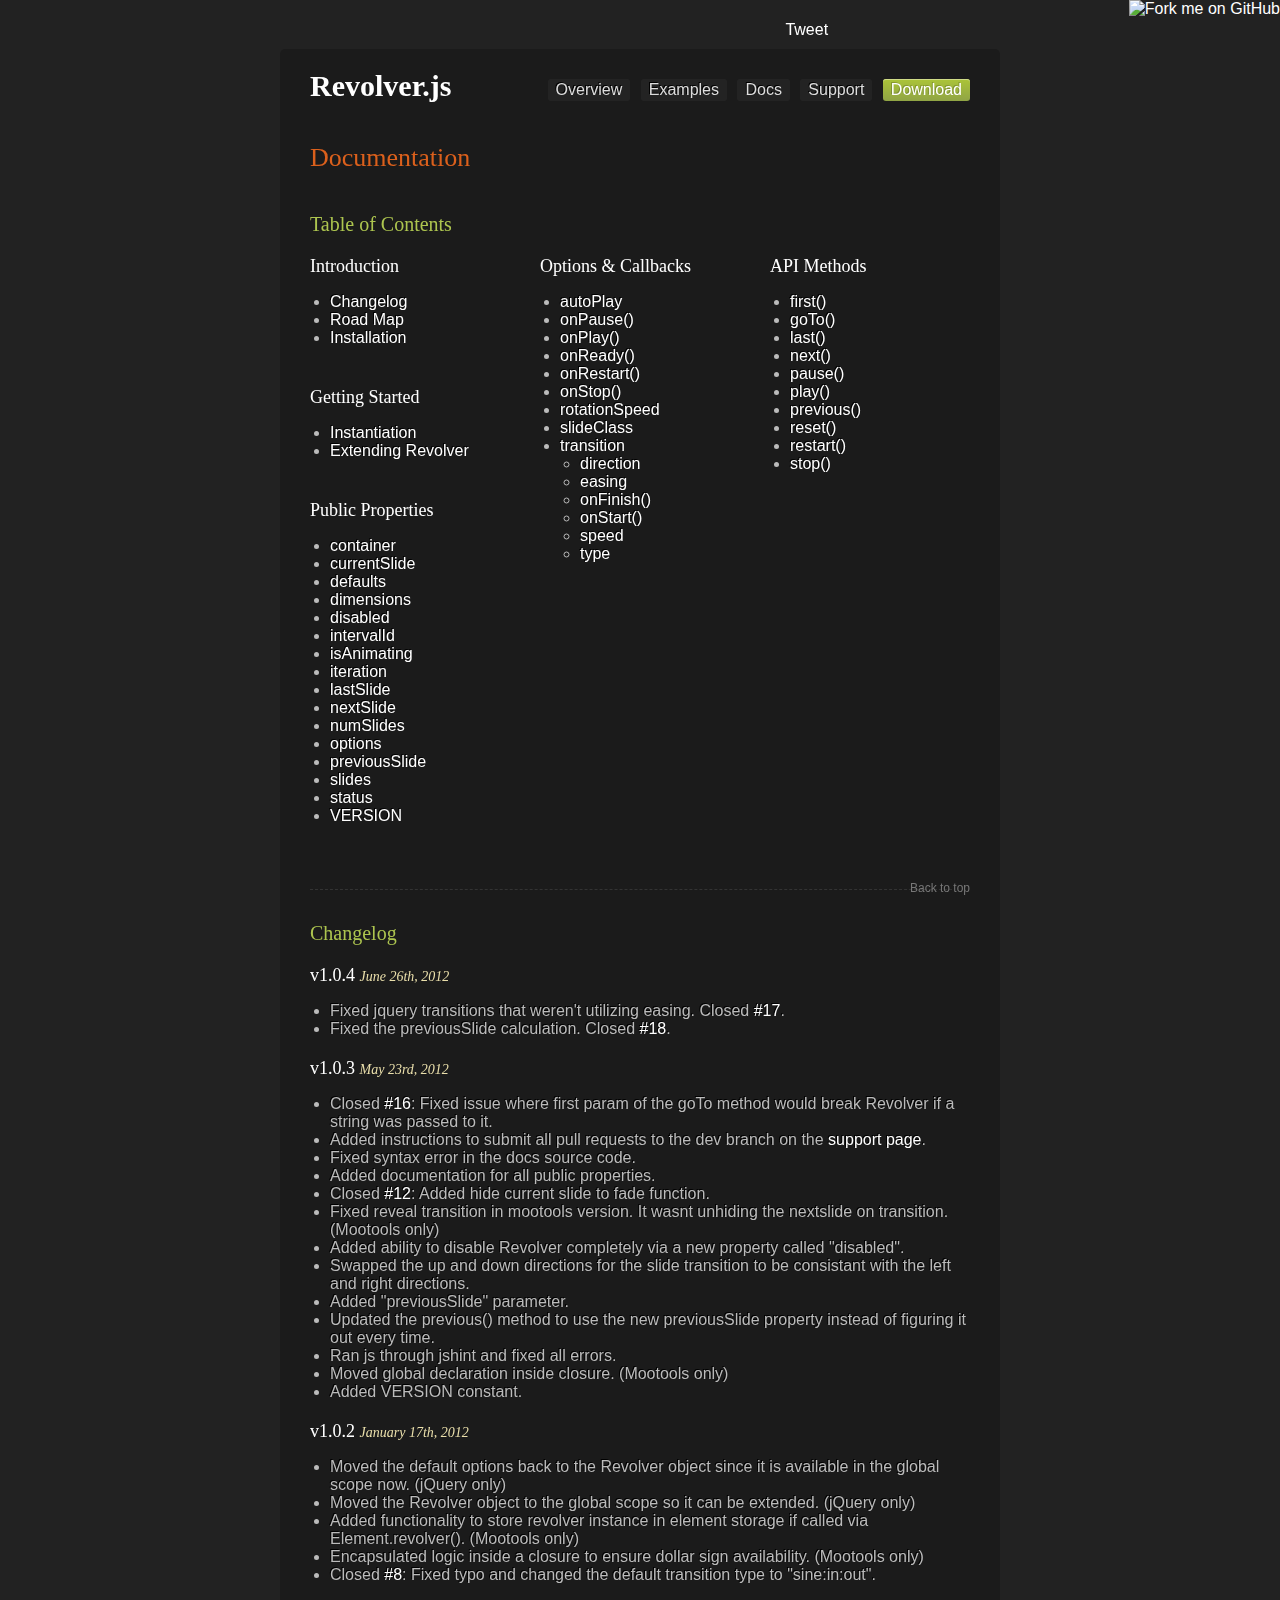
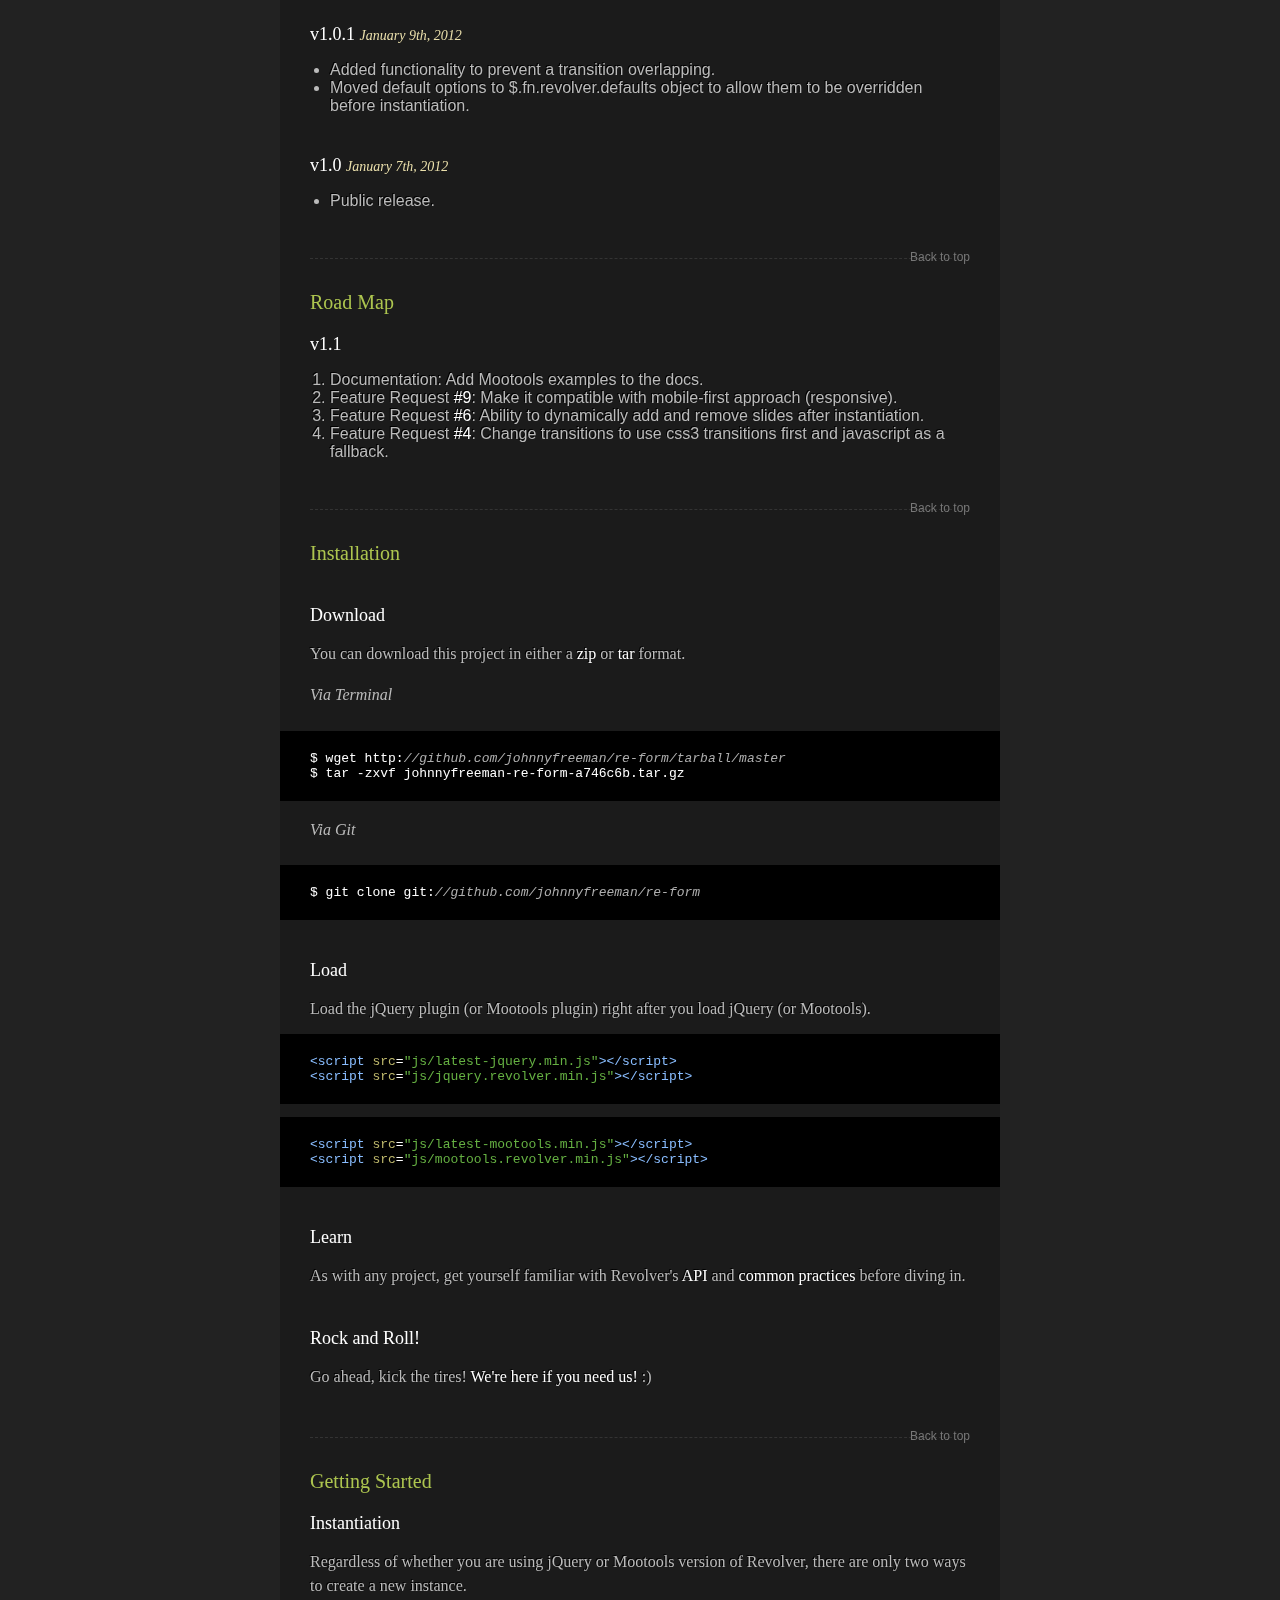
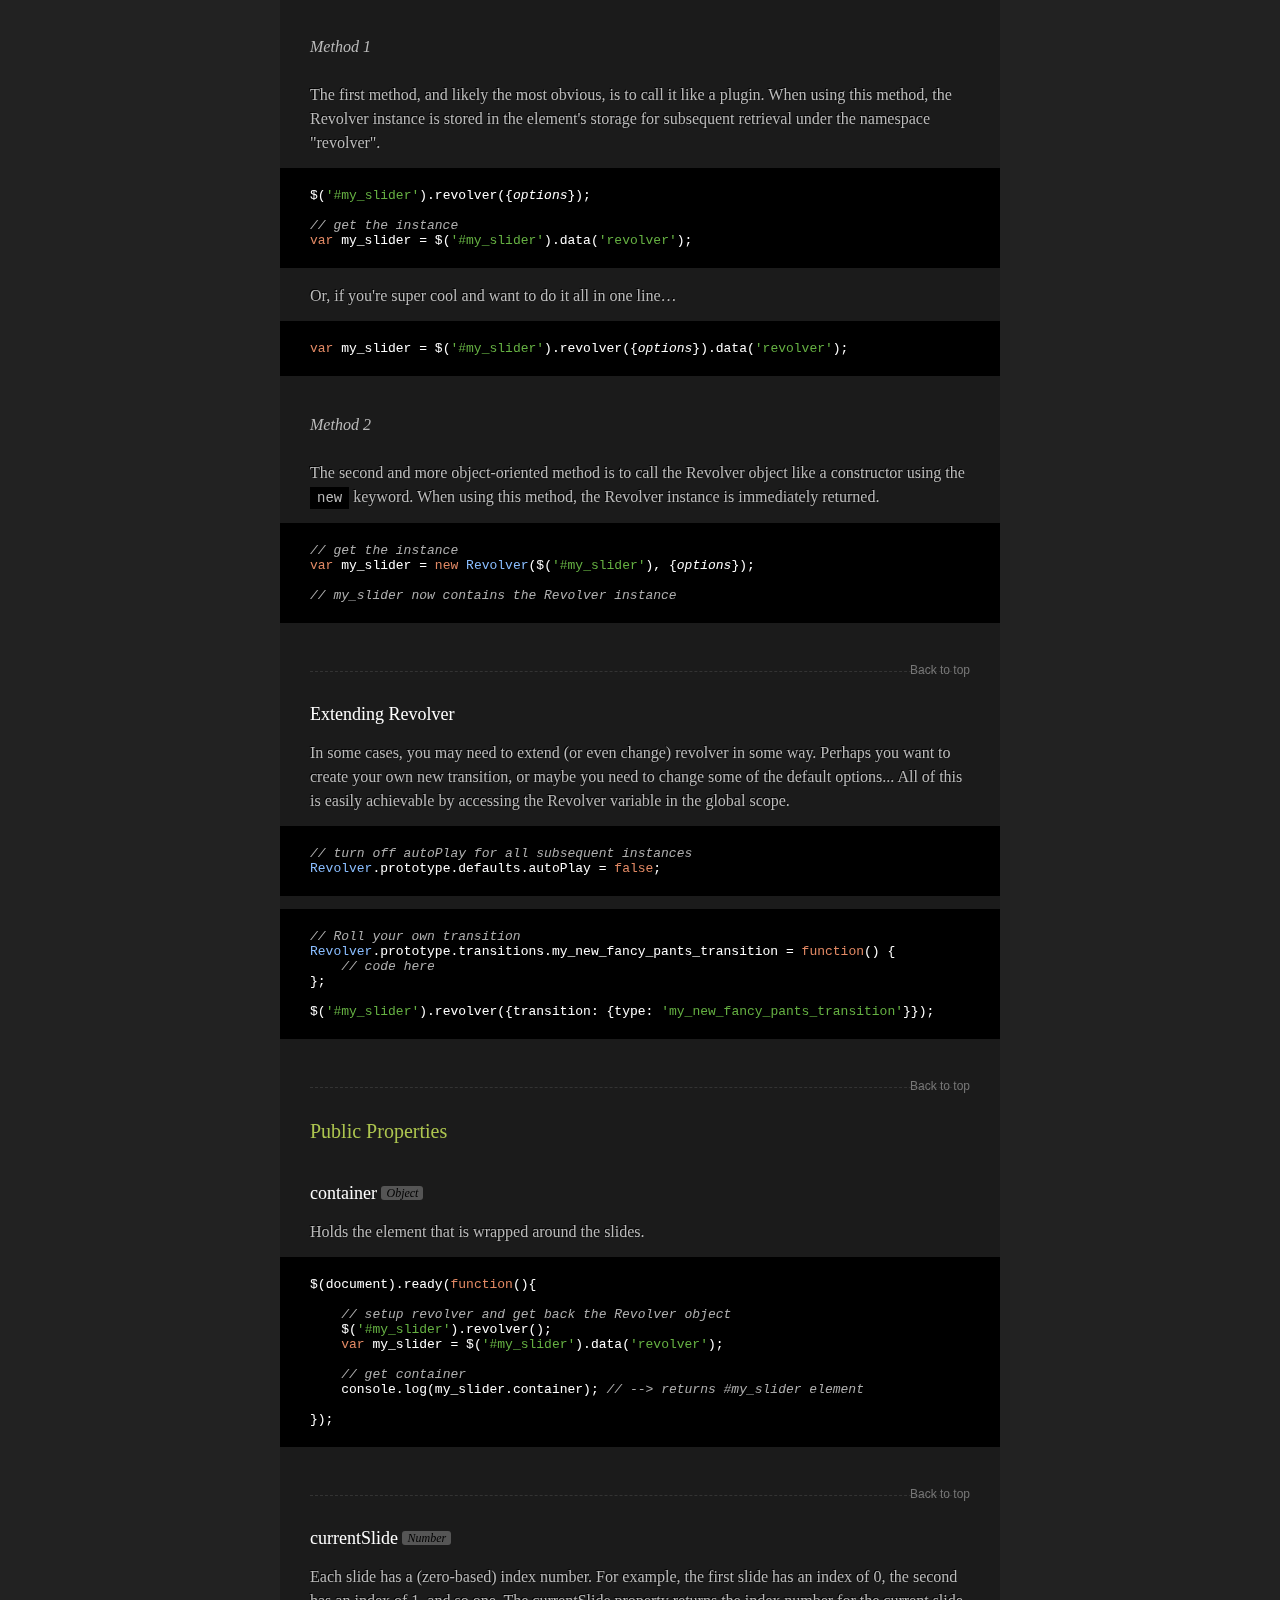
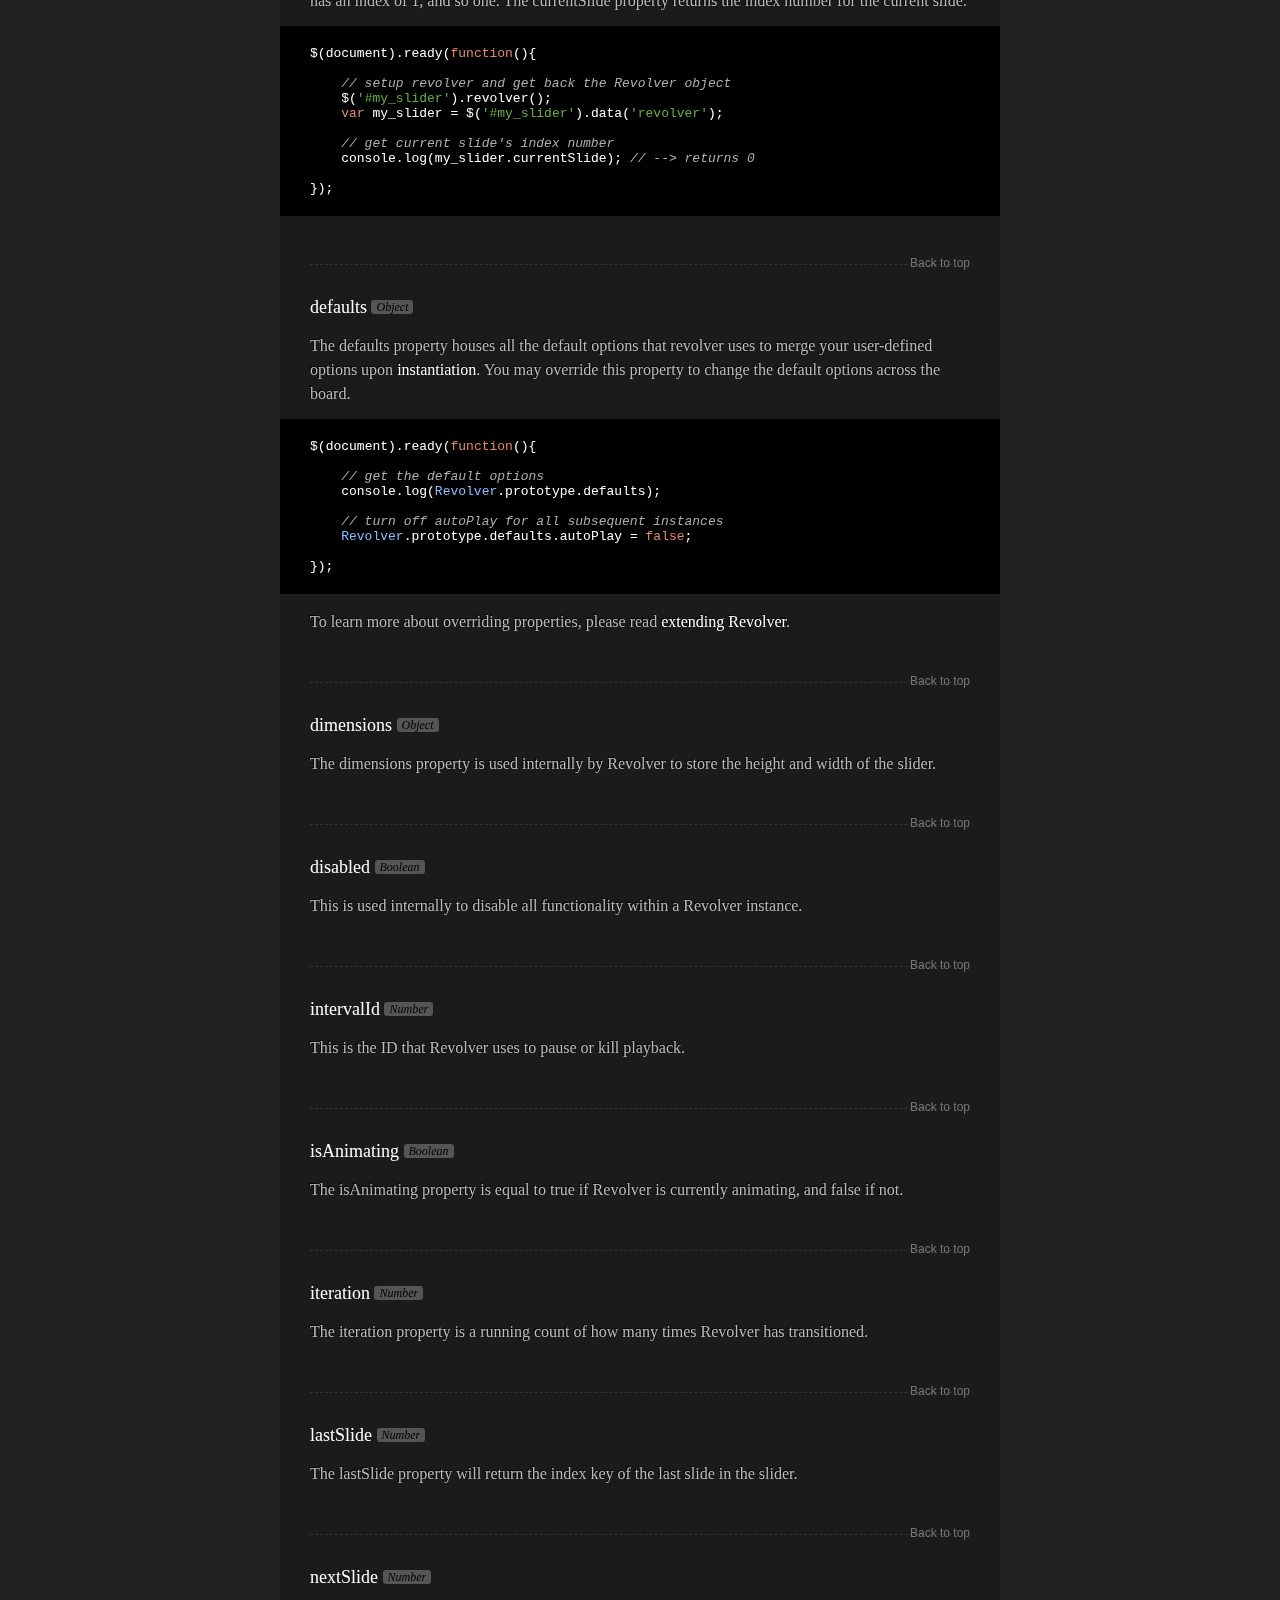
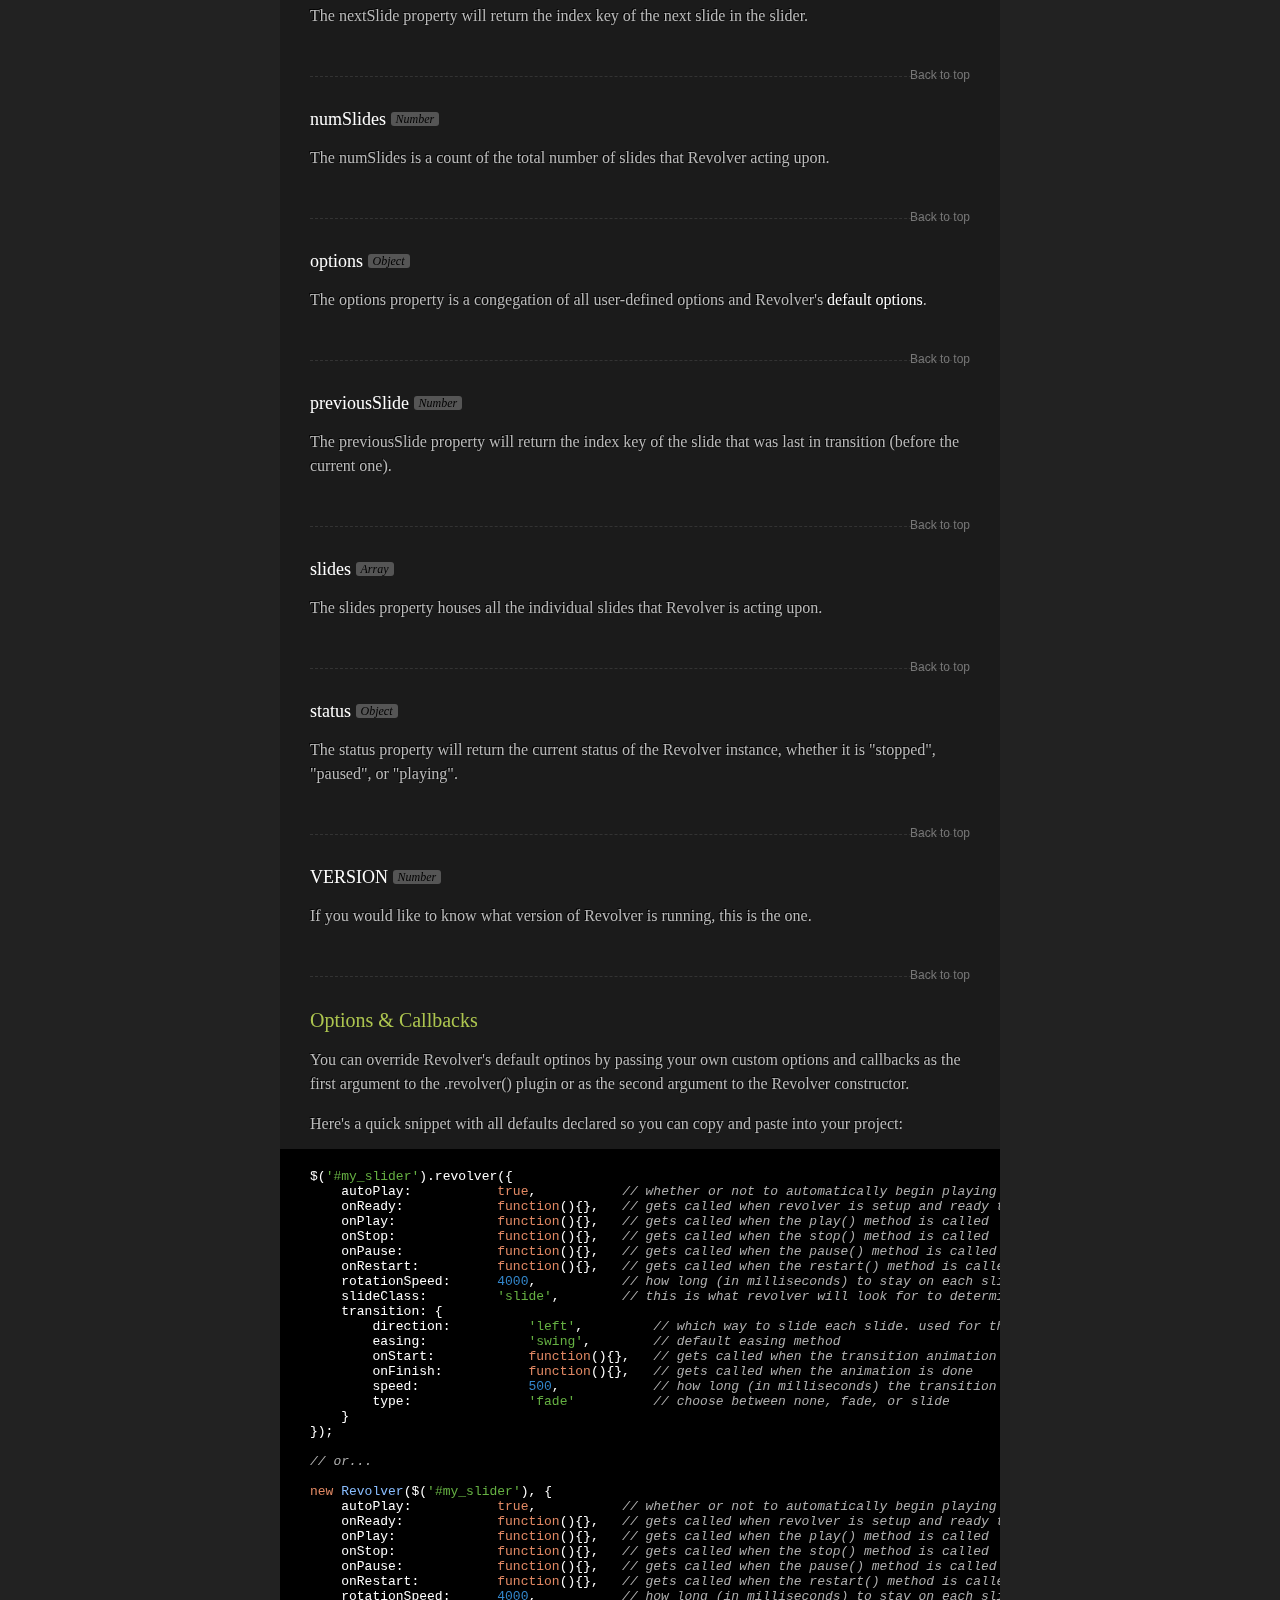
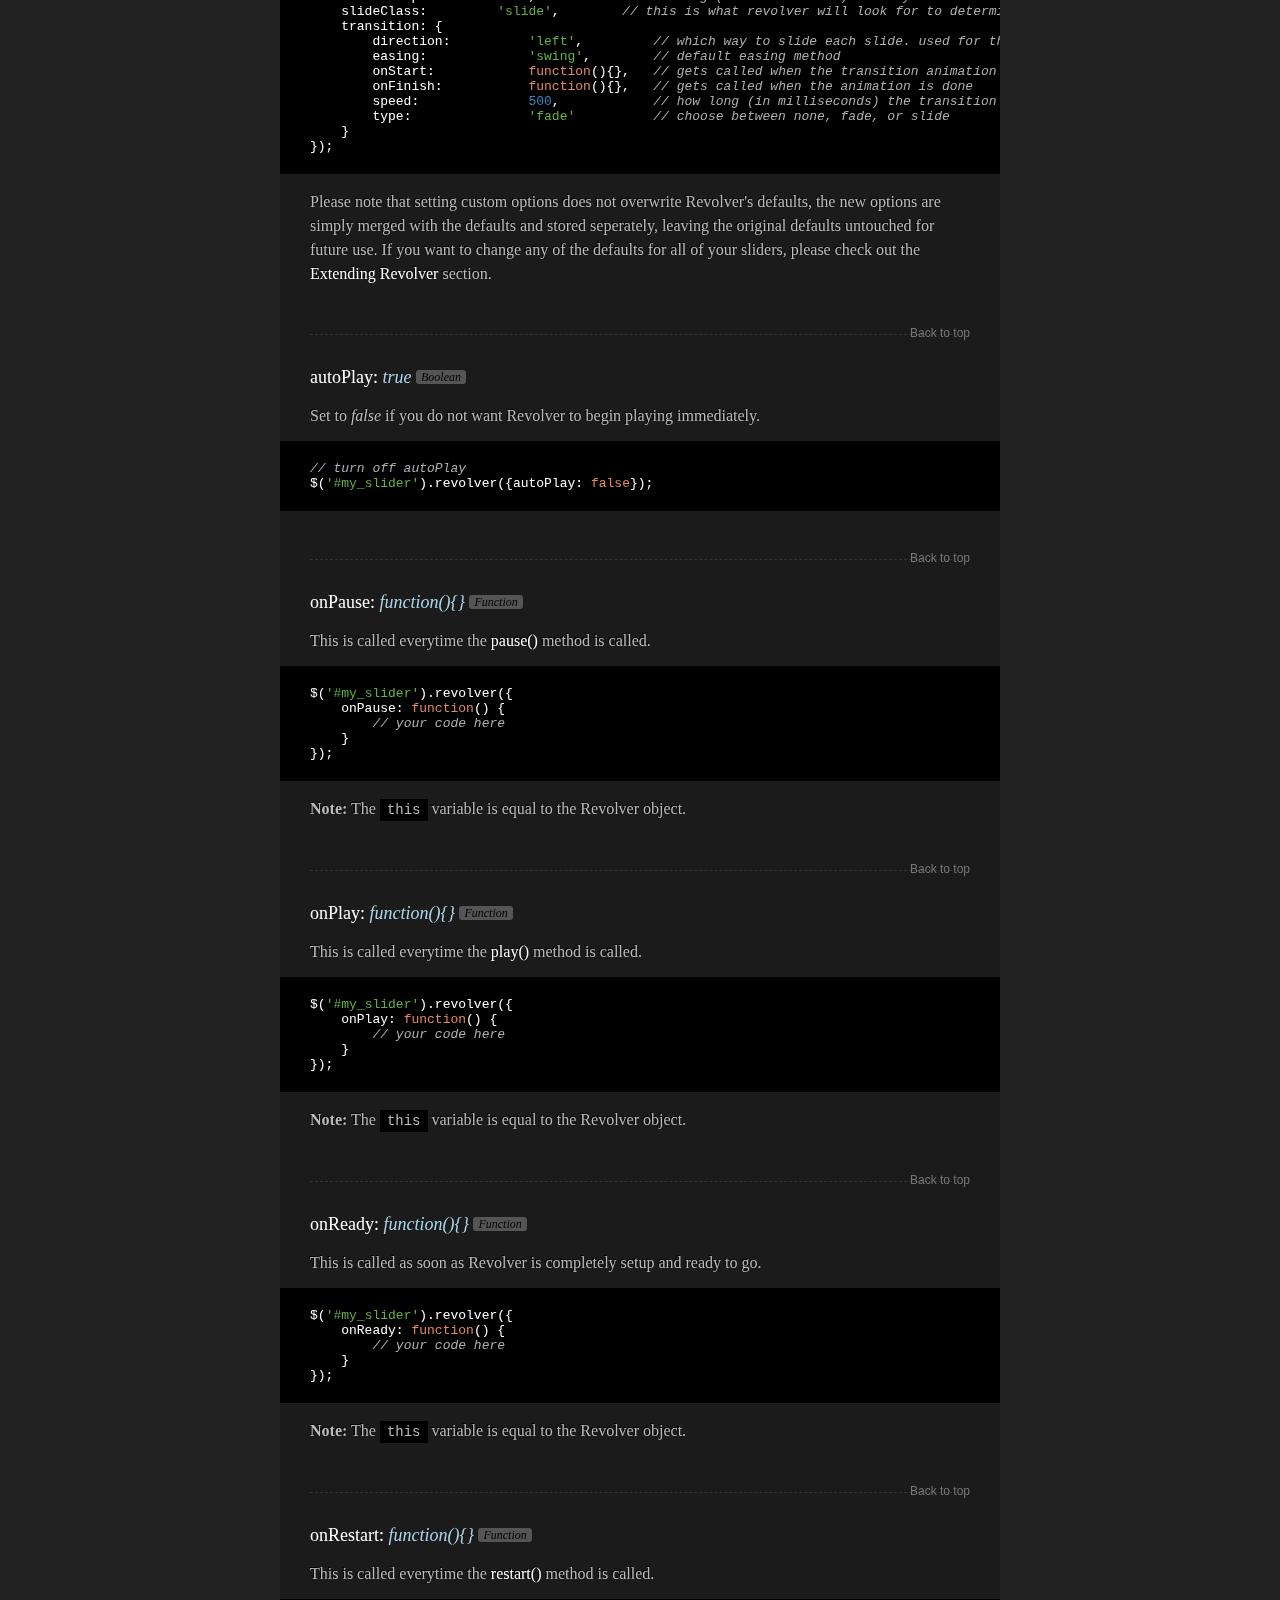
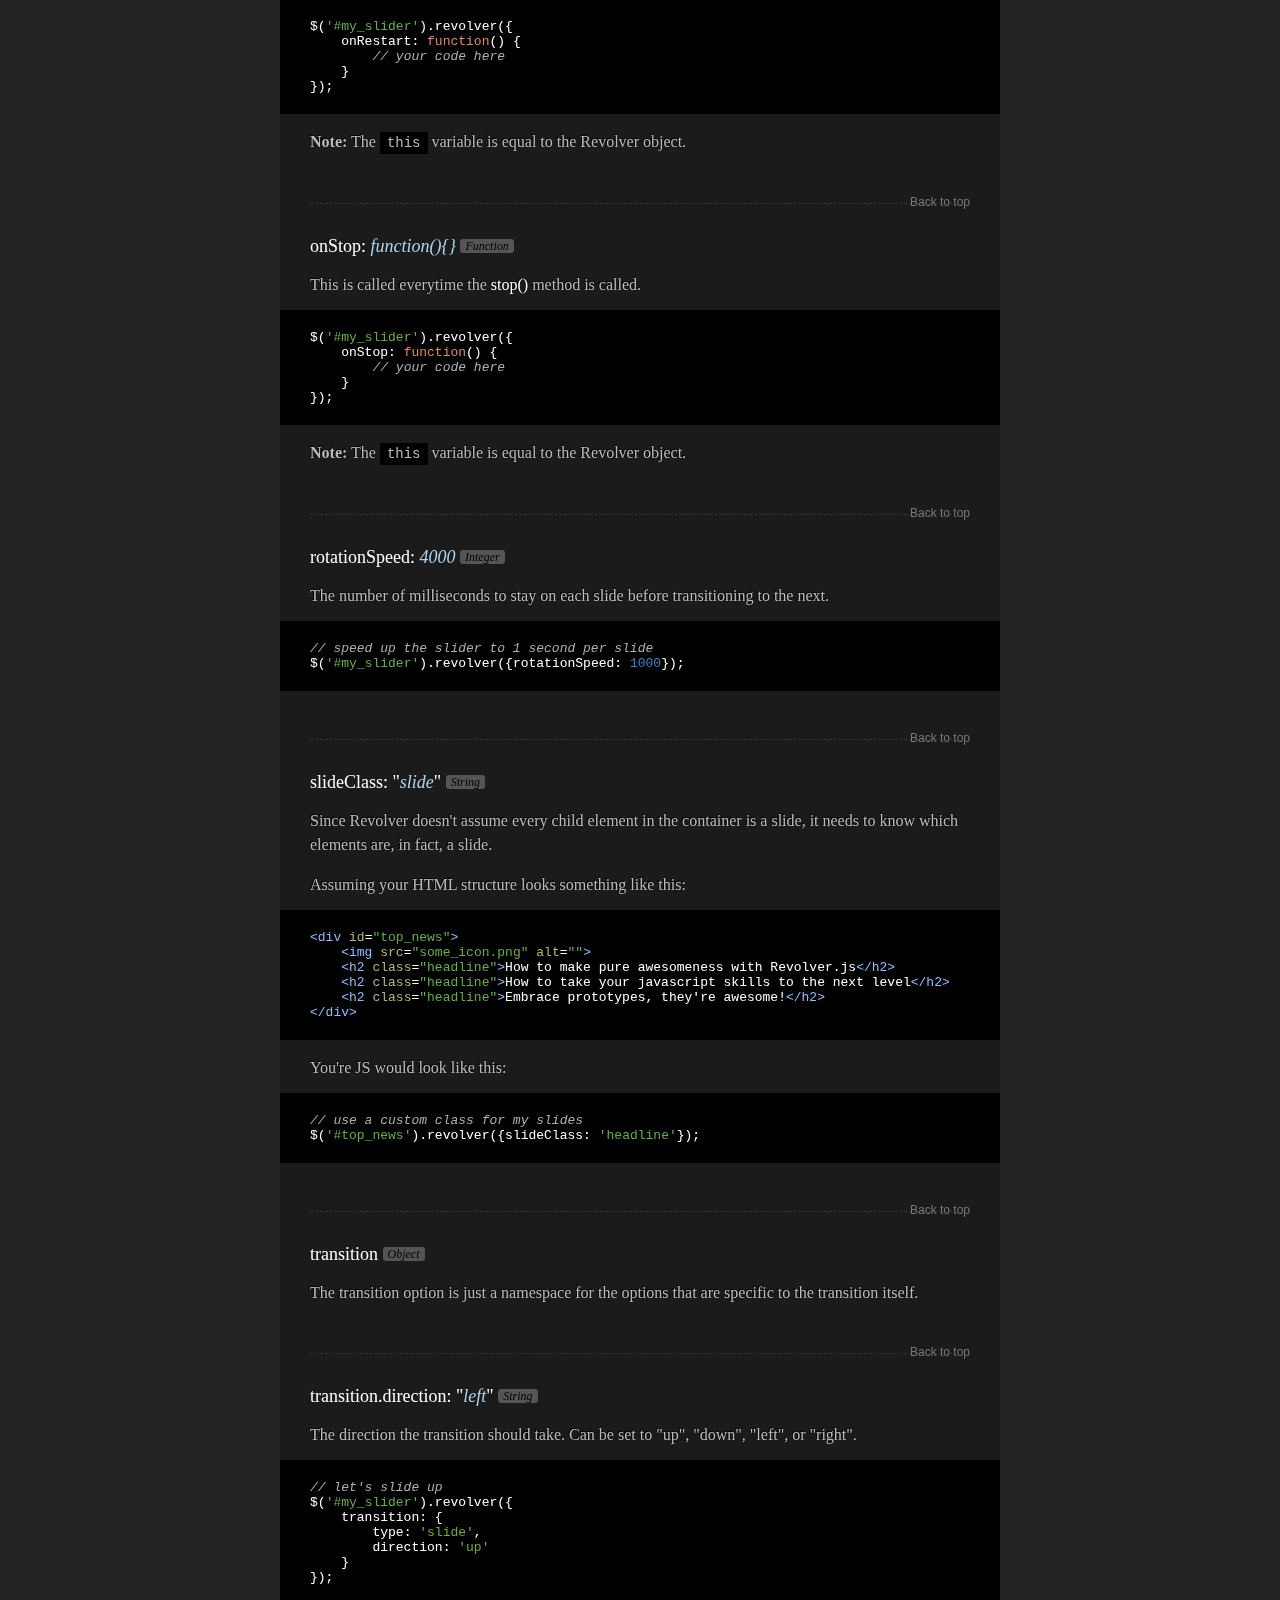
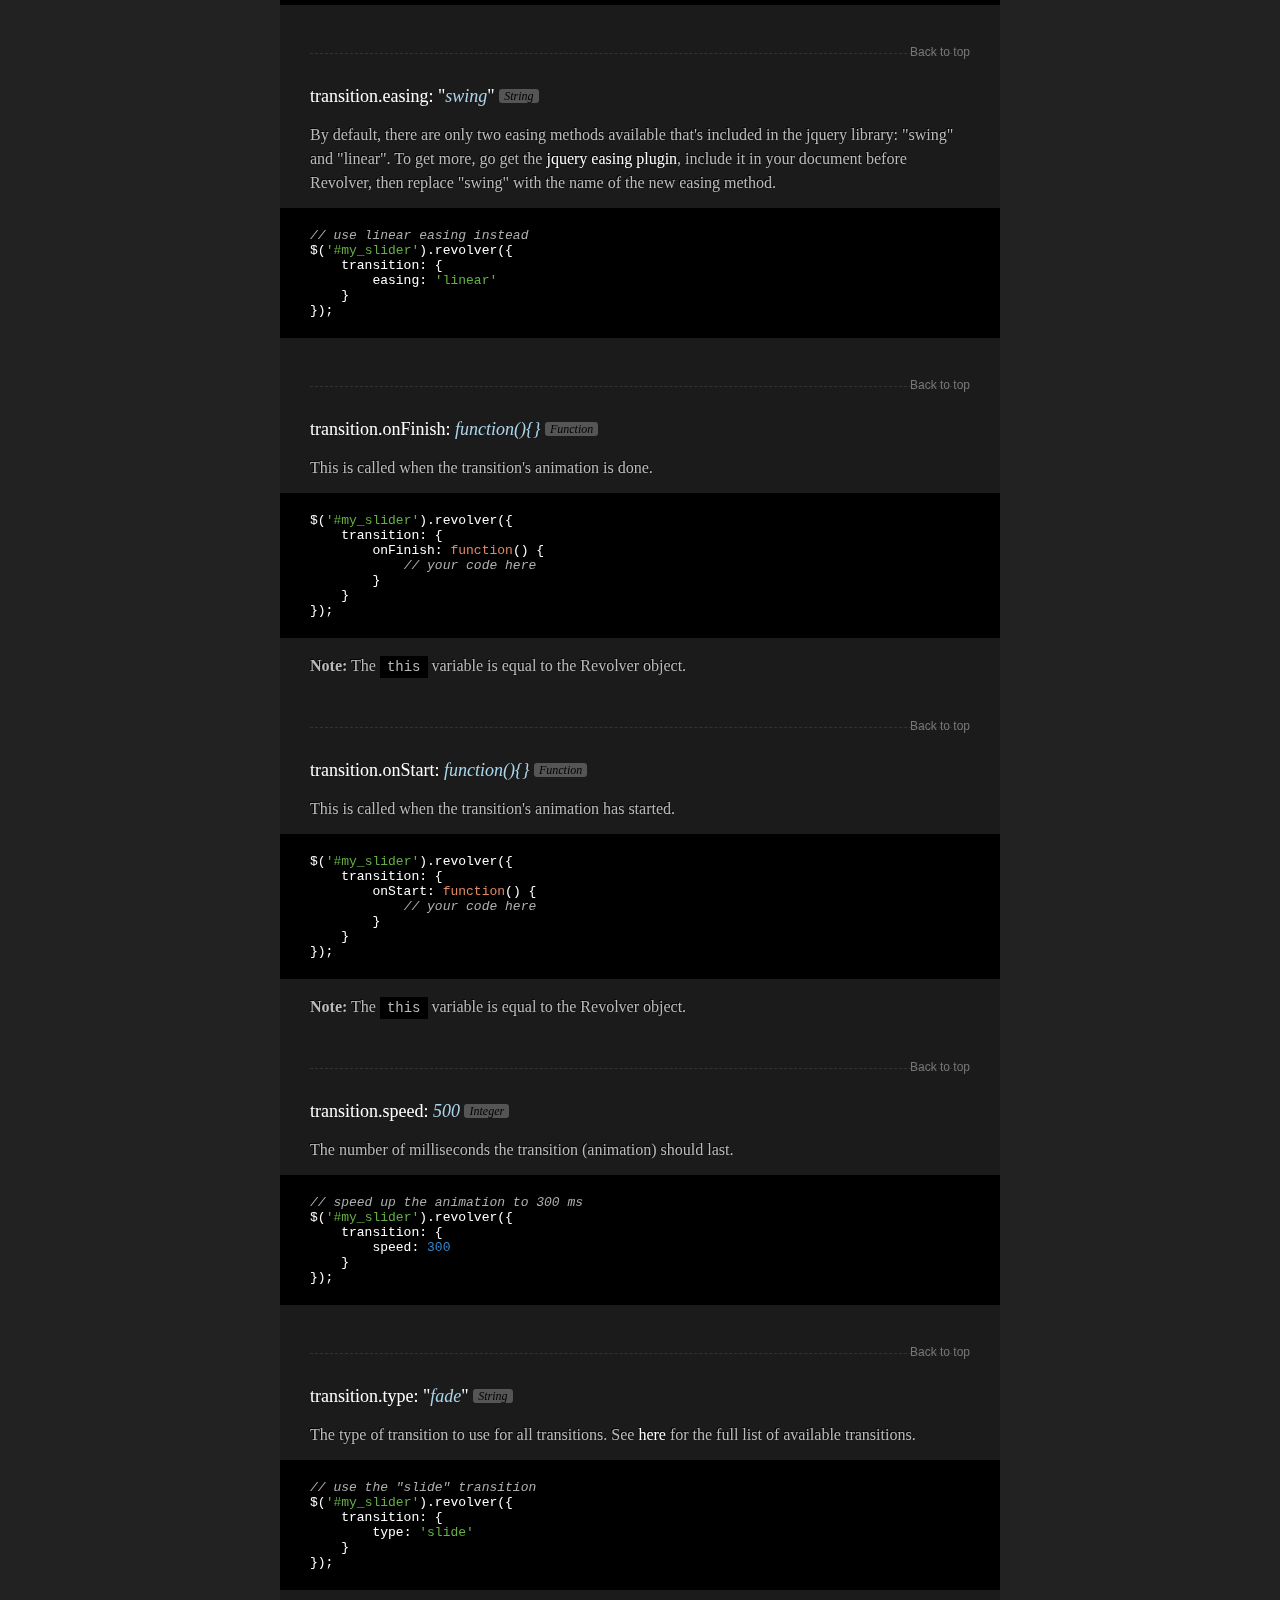
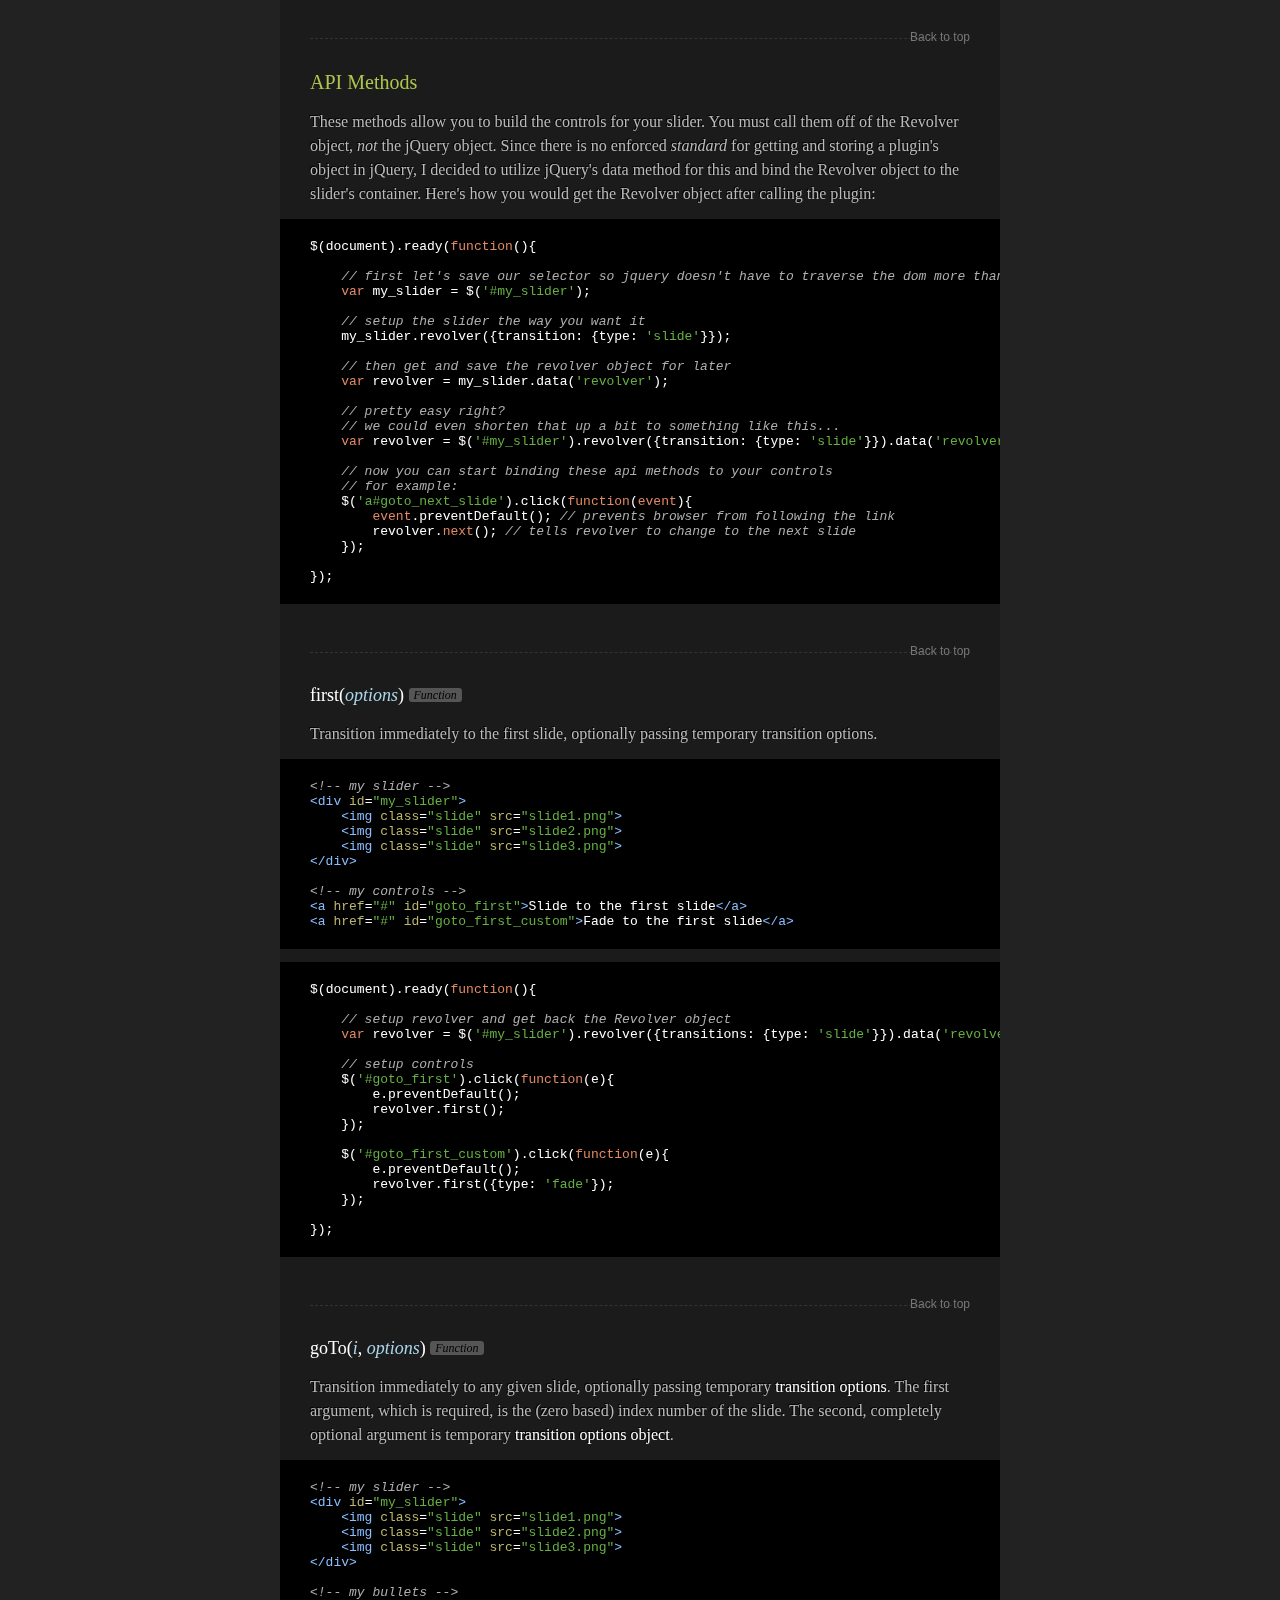
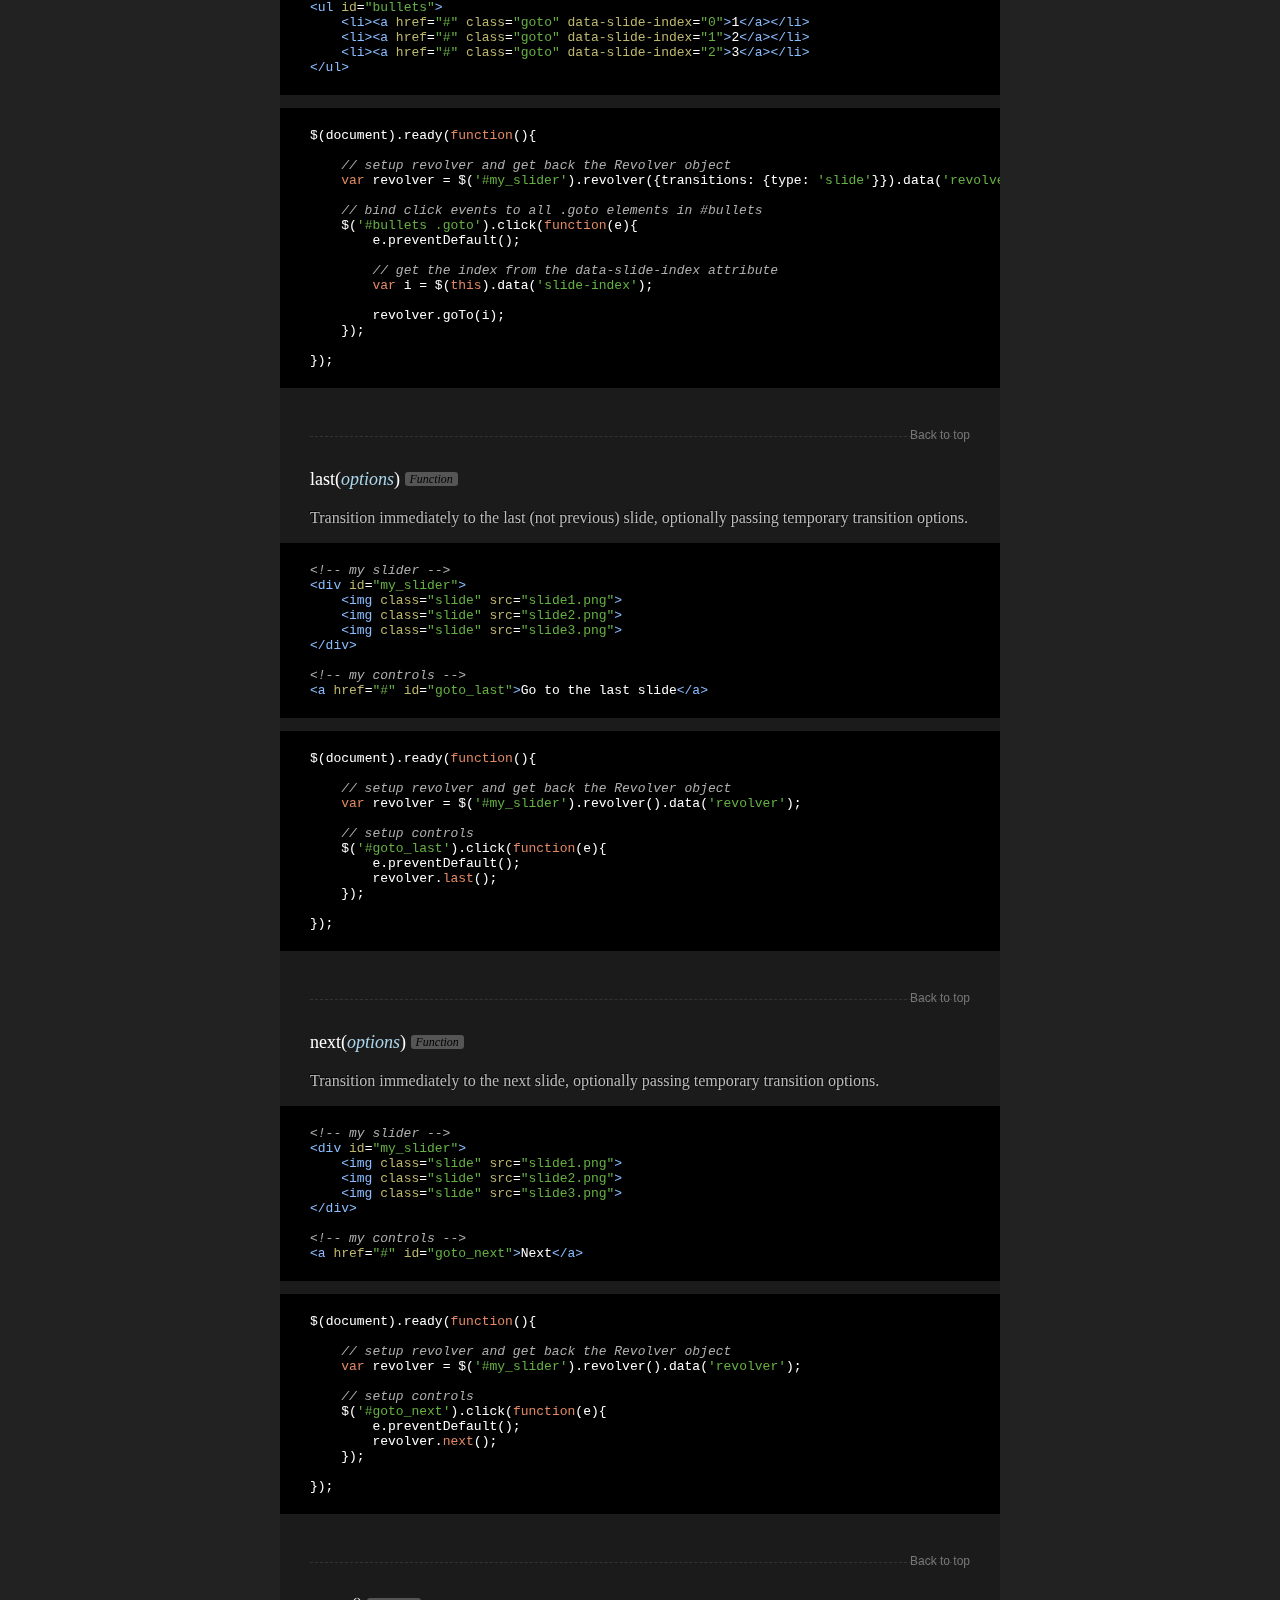
==== commit efd2527e: "added item to road map" ====
--- a/docs.html
+++ b/docs.html
@@ -222,6 +222,7 @@
             <h4 class="leading">v1.1</h4>
 
             <ol>
+                <li>Documentation: Add Mootools examples to the docs.</li>
                 <li>Feature Request <a href="https://github.com/johnnyfreeman/revolver/issues/9">#9</a>: Make it compatible with mobile-first approach (responsive).</li>
                 <li>Feature Request <a href="https://github.com/johnnyfreeman/revolver/issues/6">#6</a>: Ability to dynamically add and remove slides after instantiation.</li>
                 <li>Feature Request <a href="https://github.com/johnnyfreeman/revolver/issues/4">#4</a>: Change transitions to use css3 transitions first and javascript as a fallback.</li>
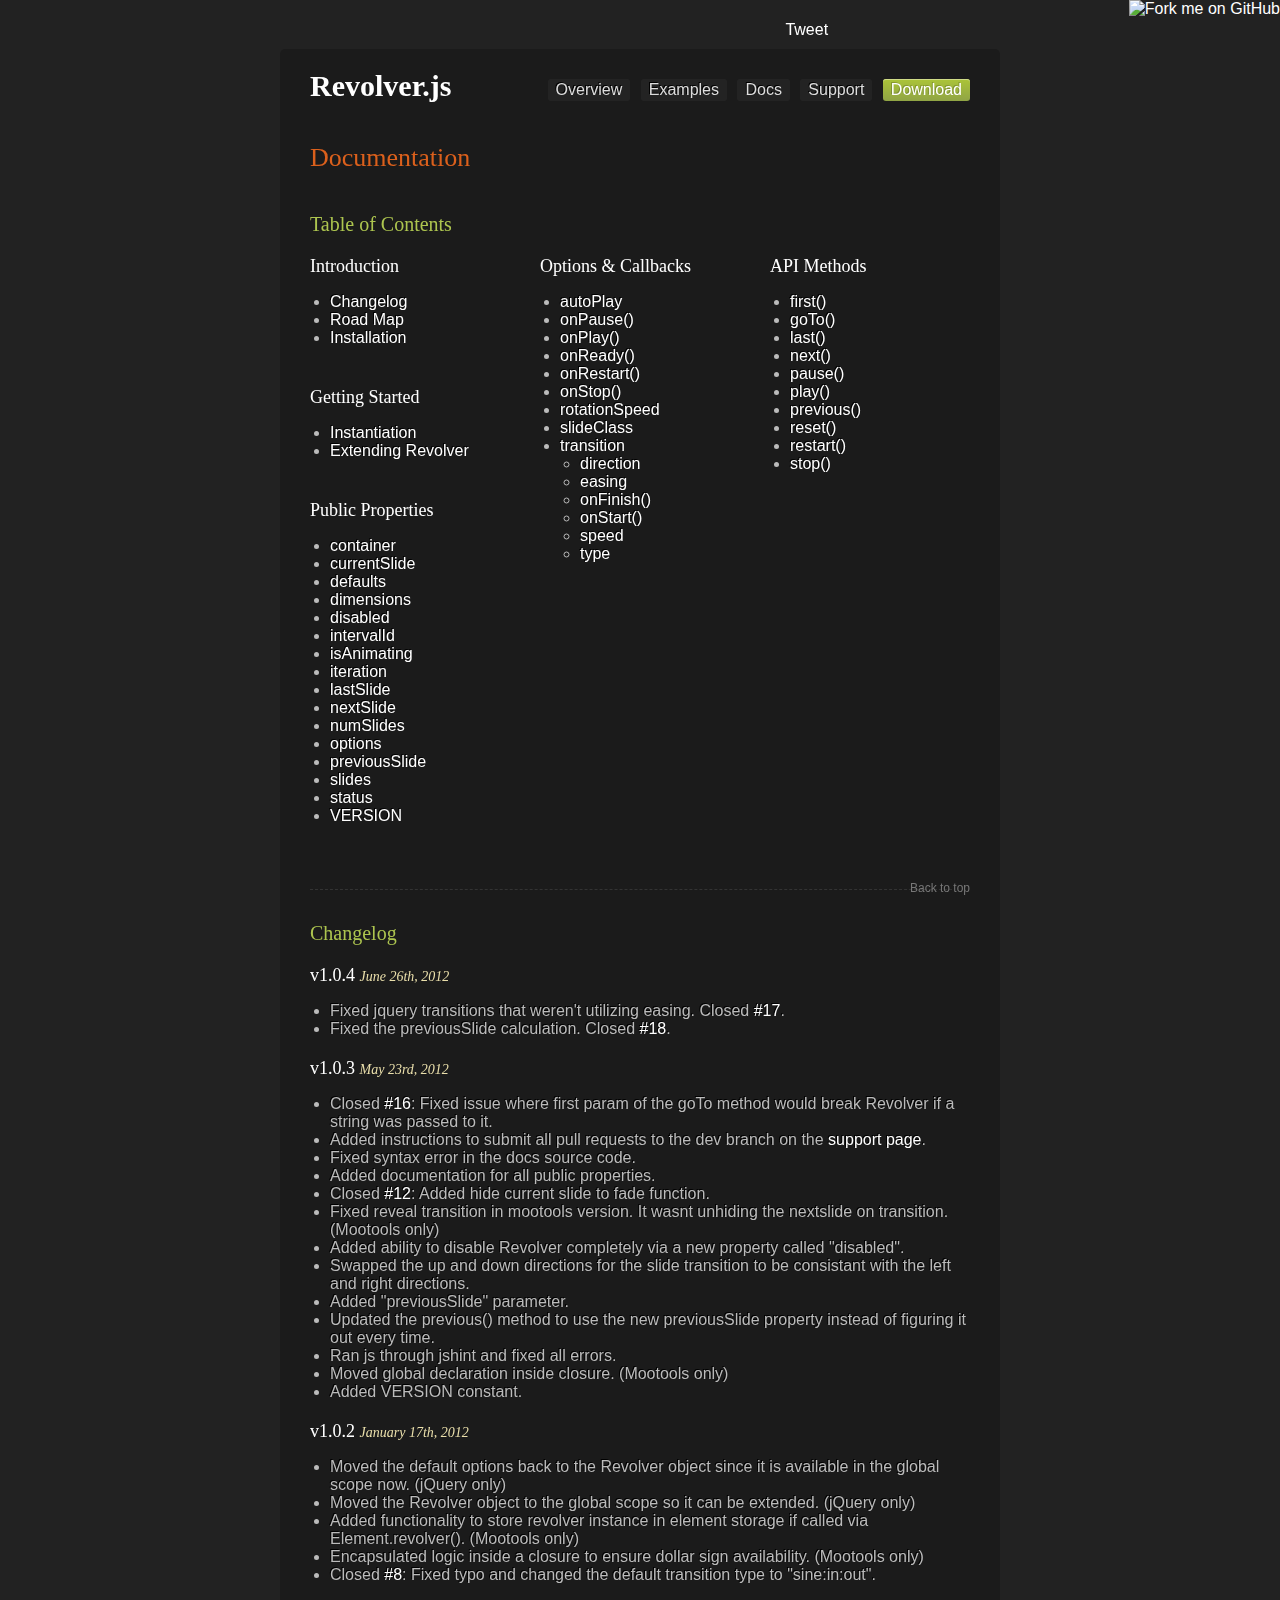
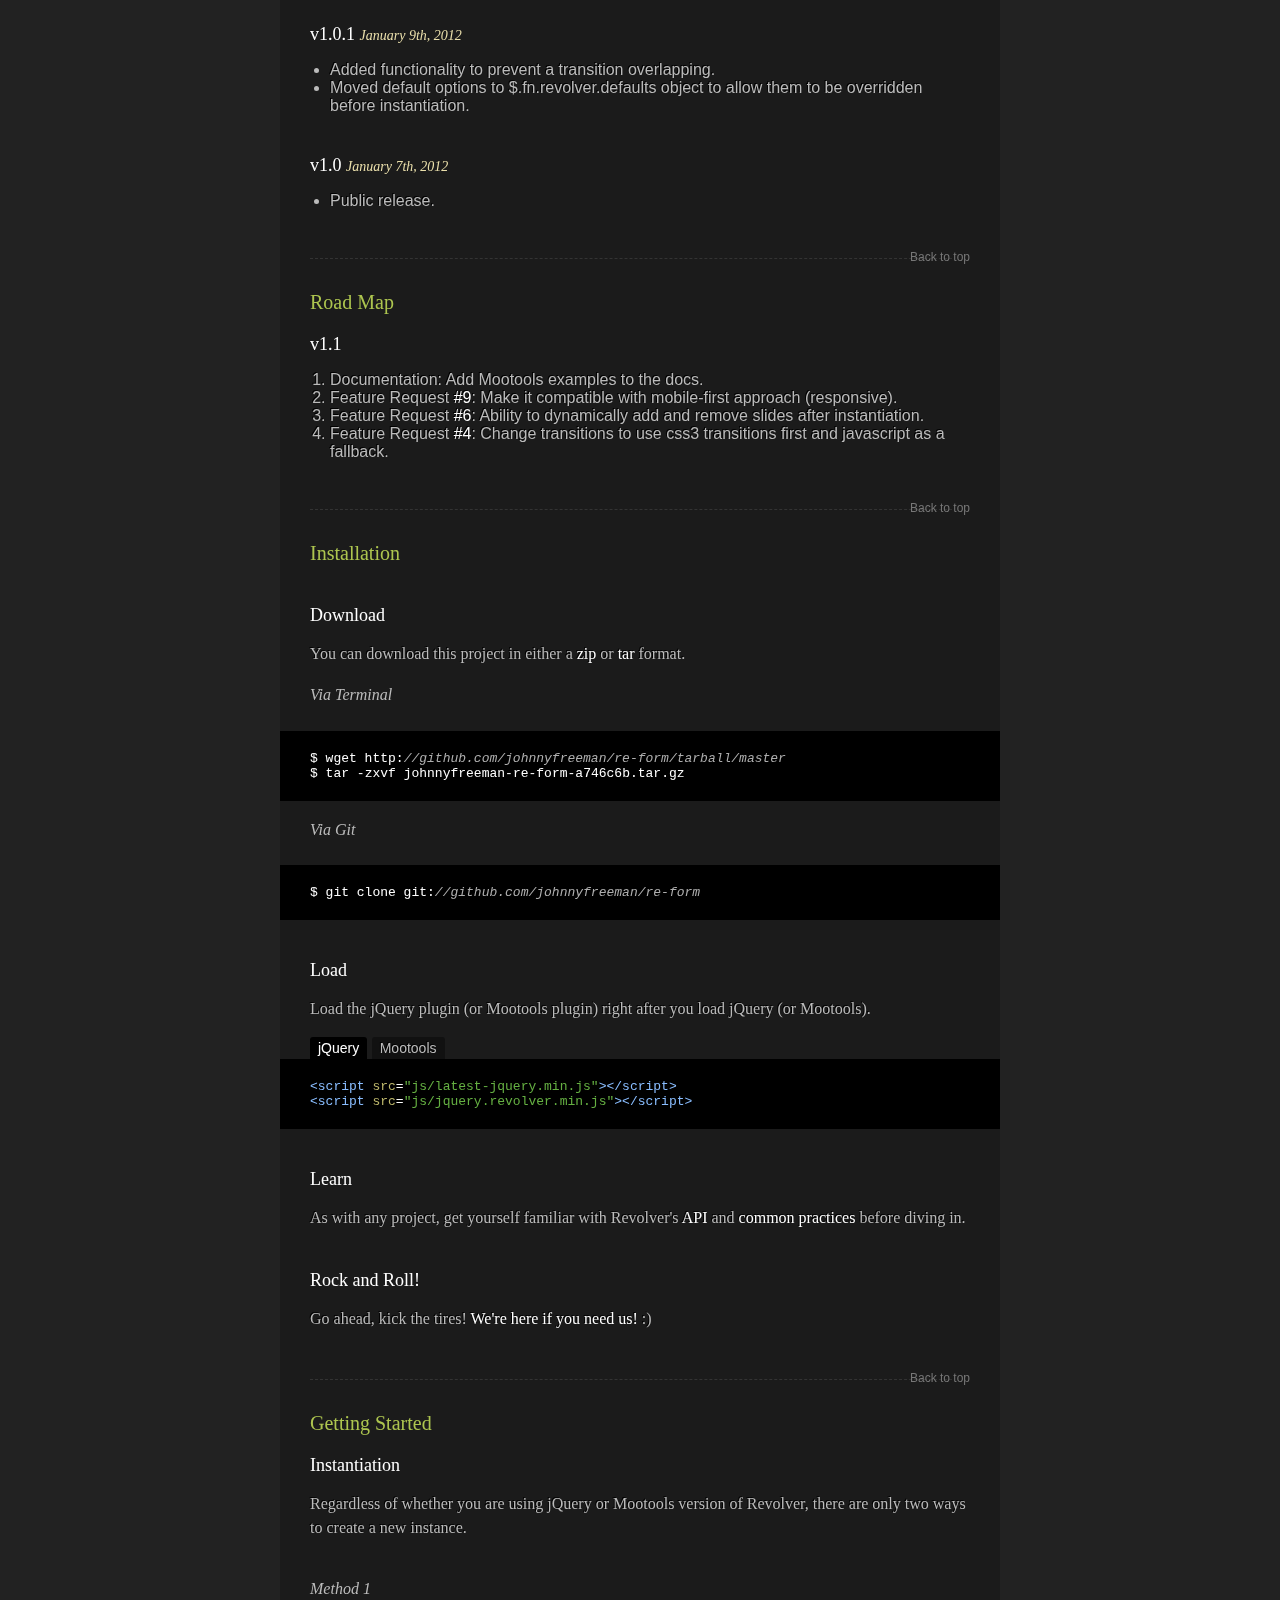
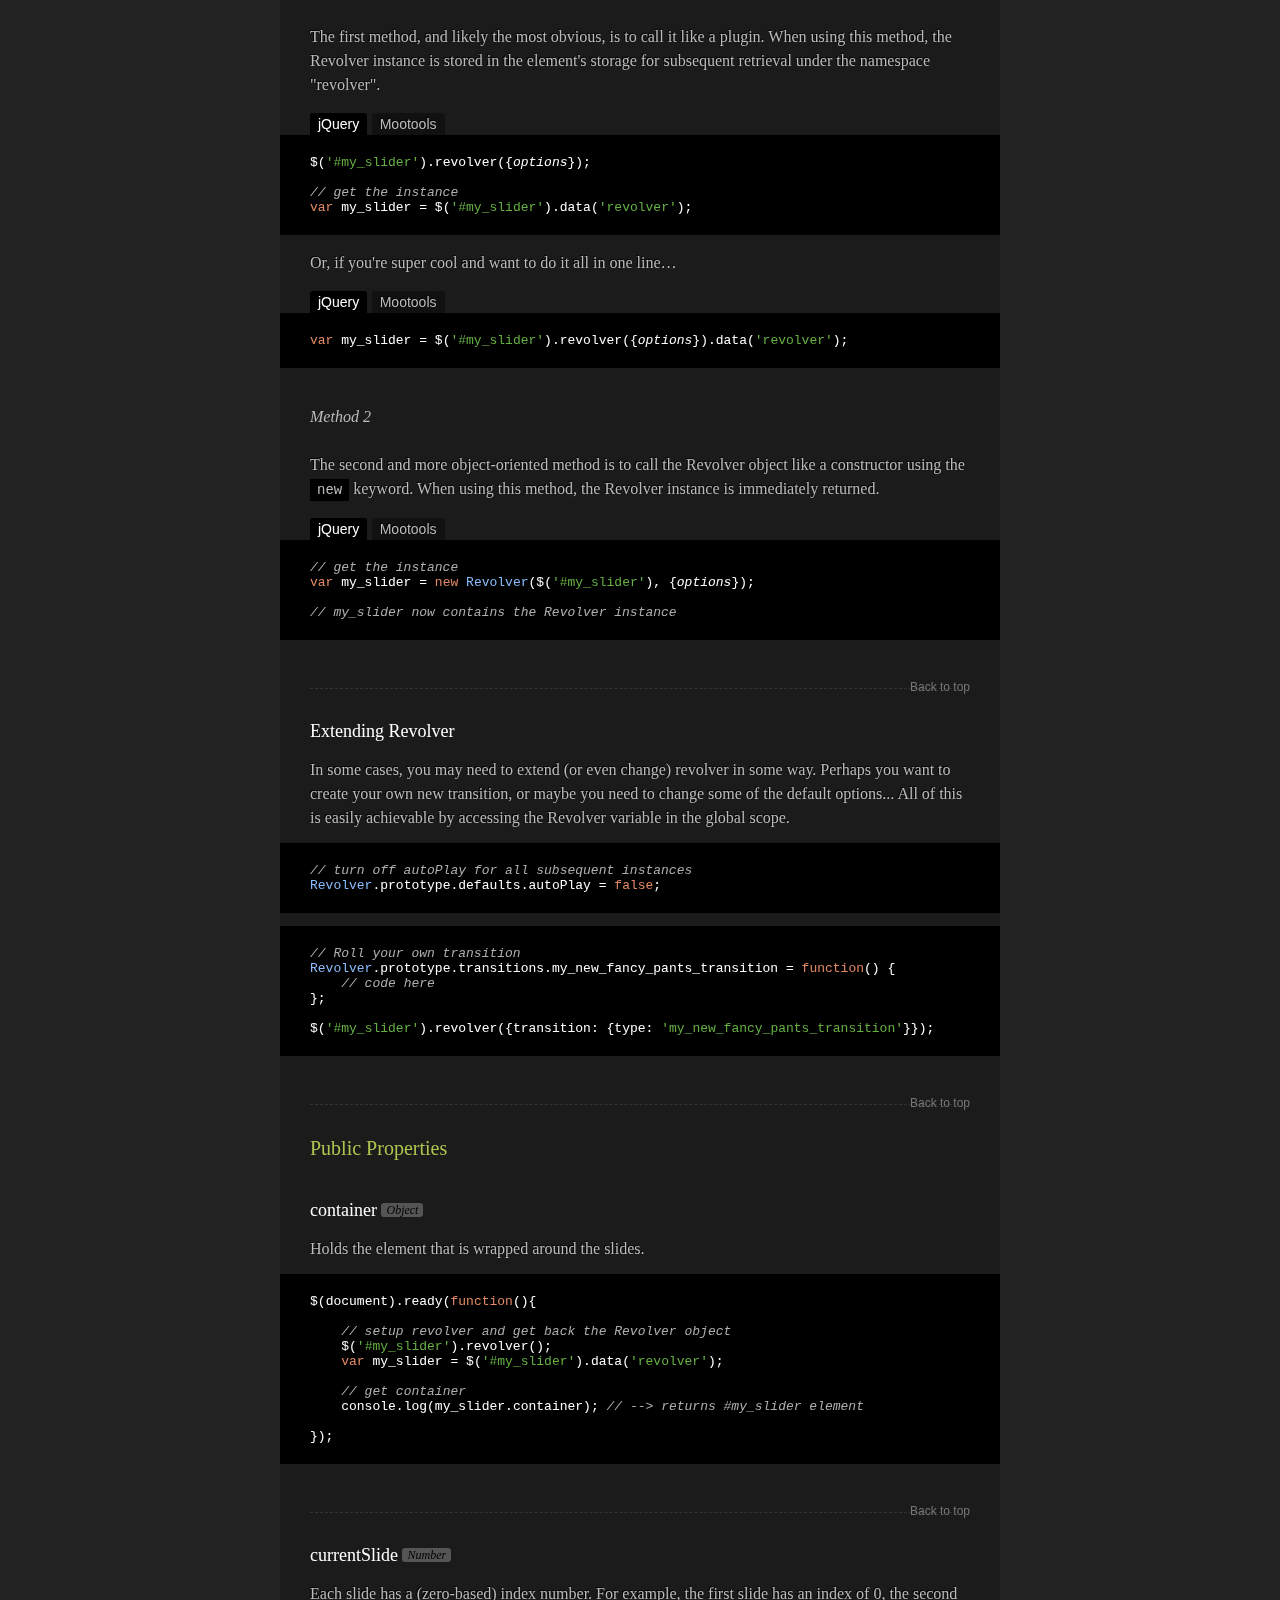
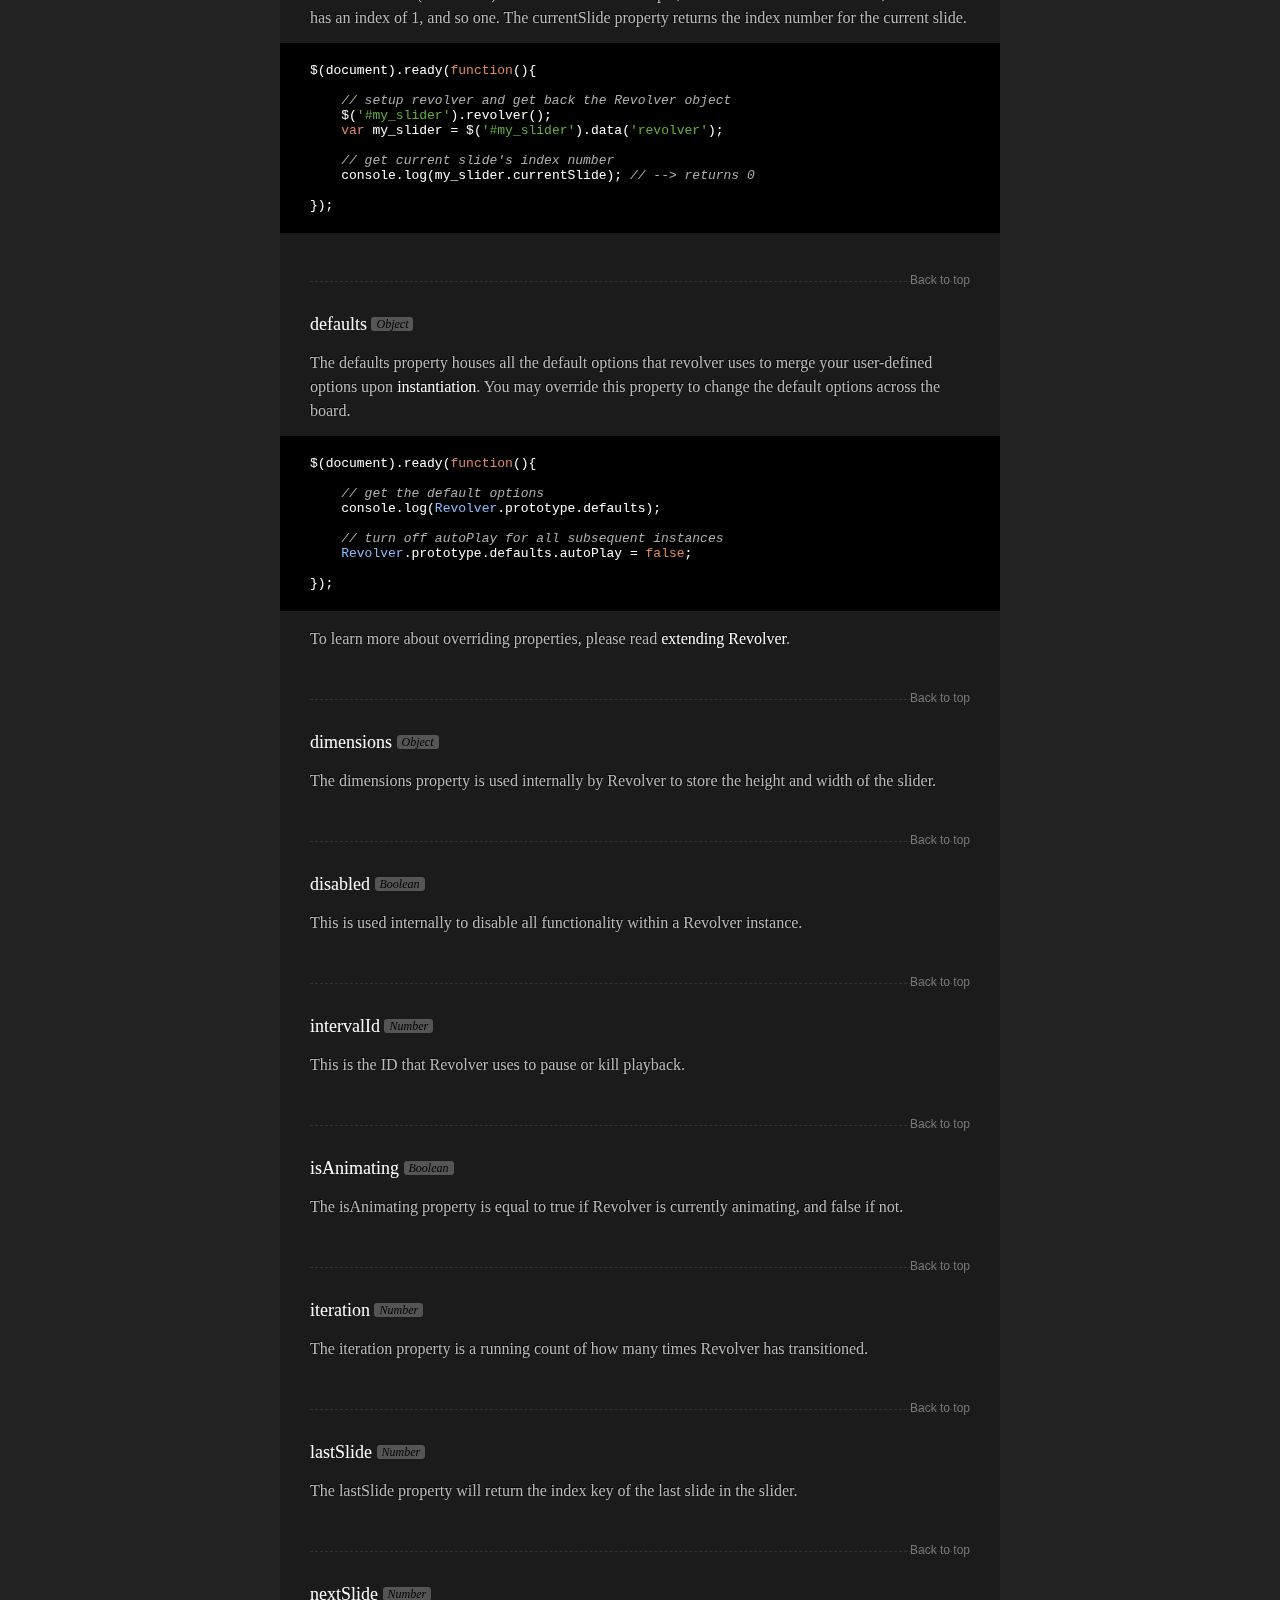
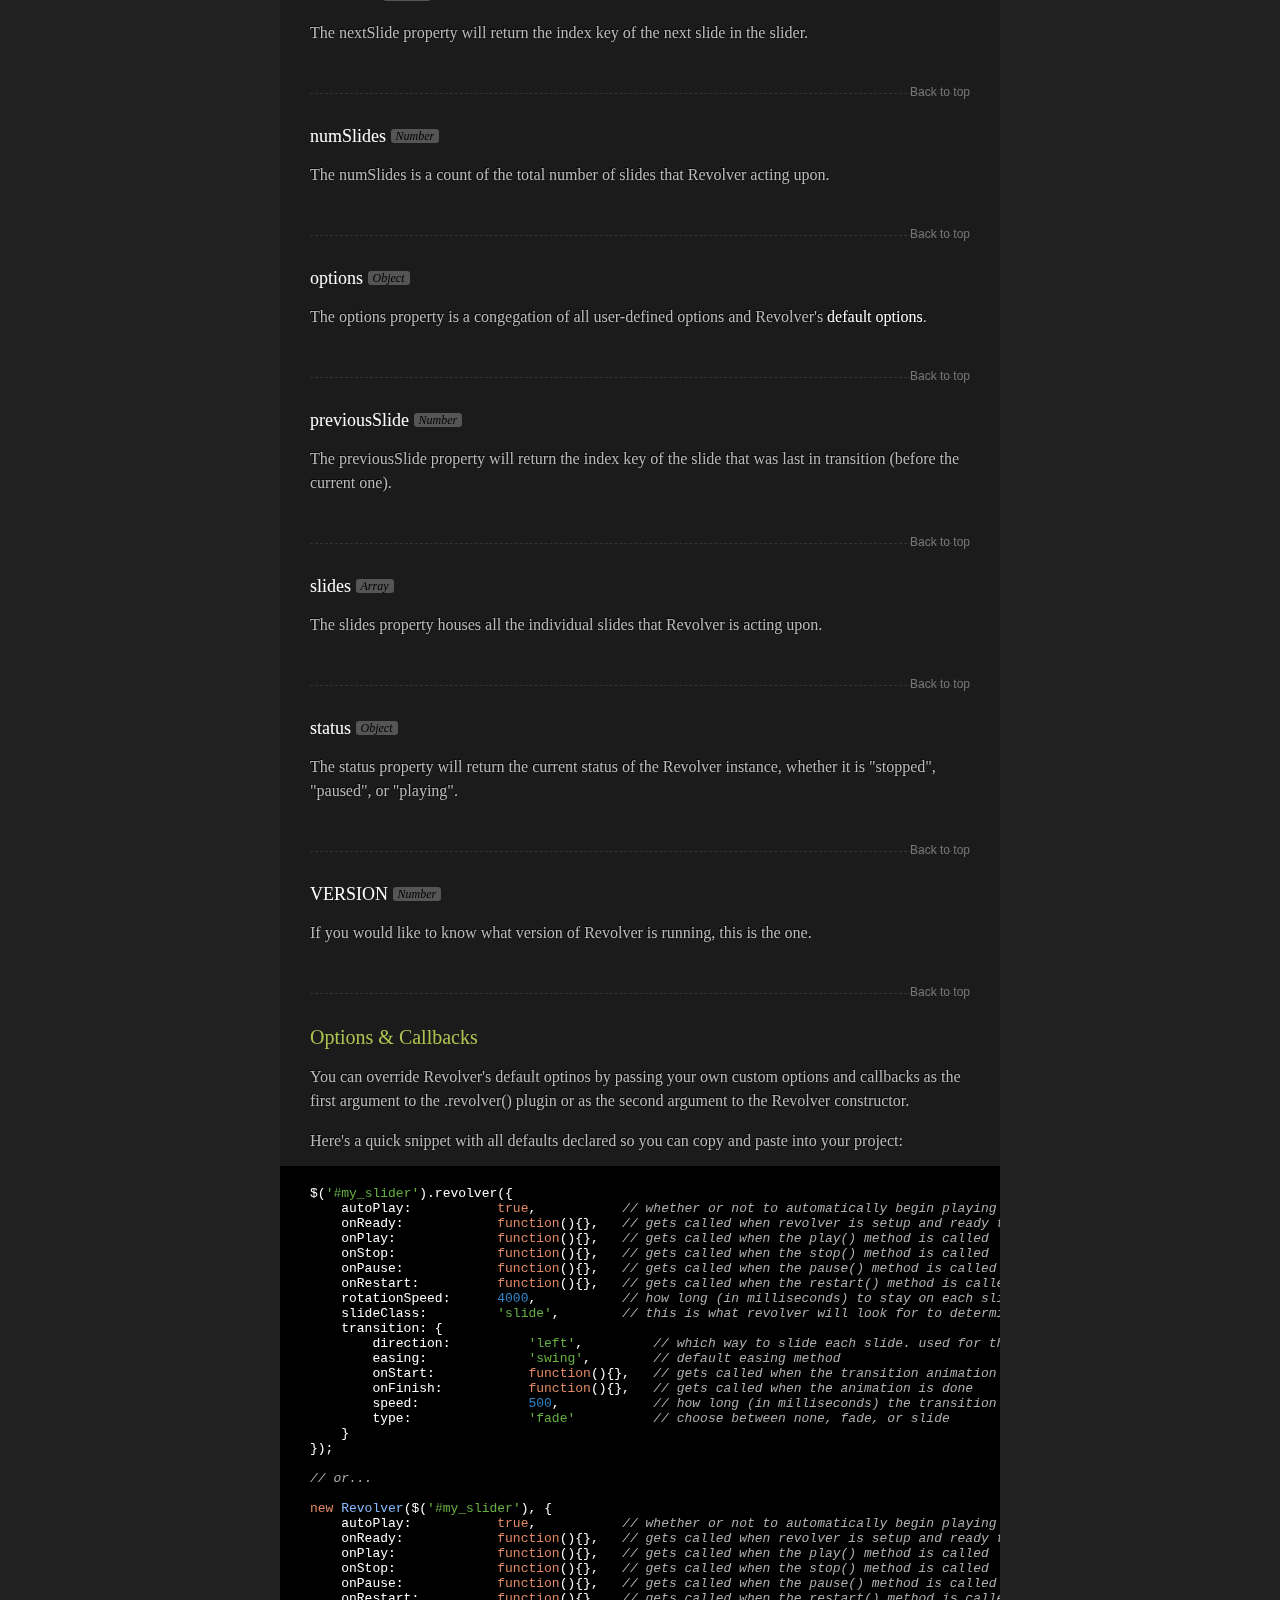
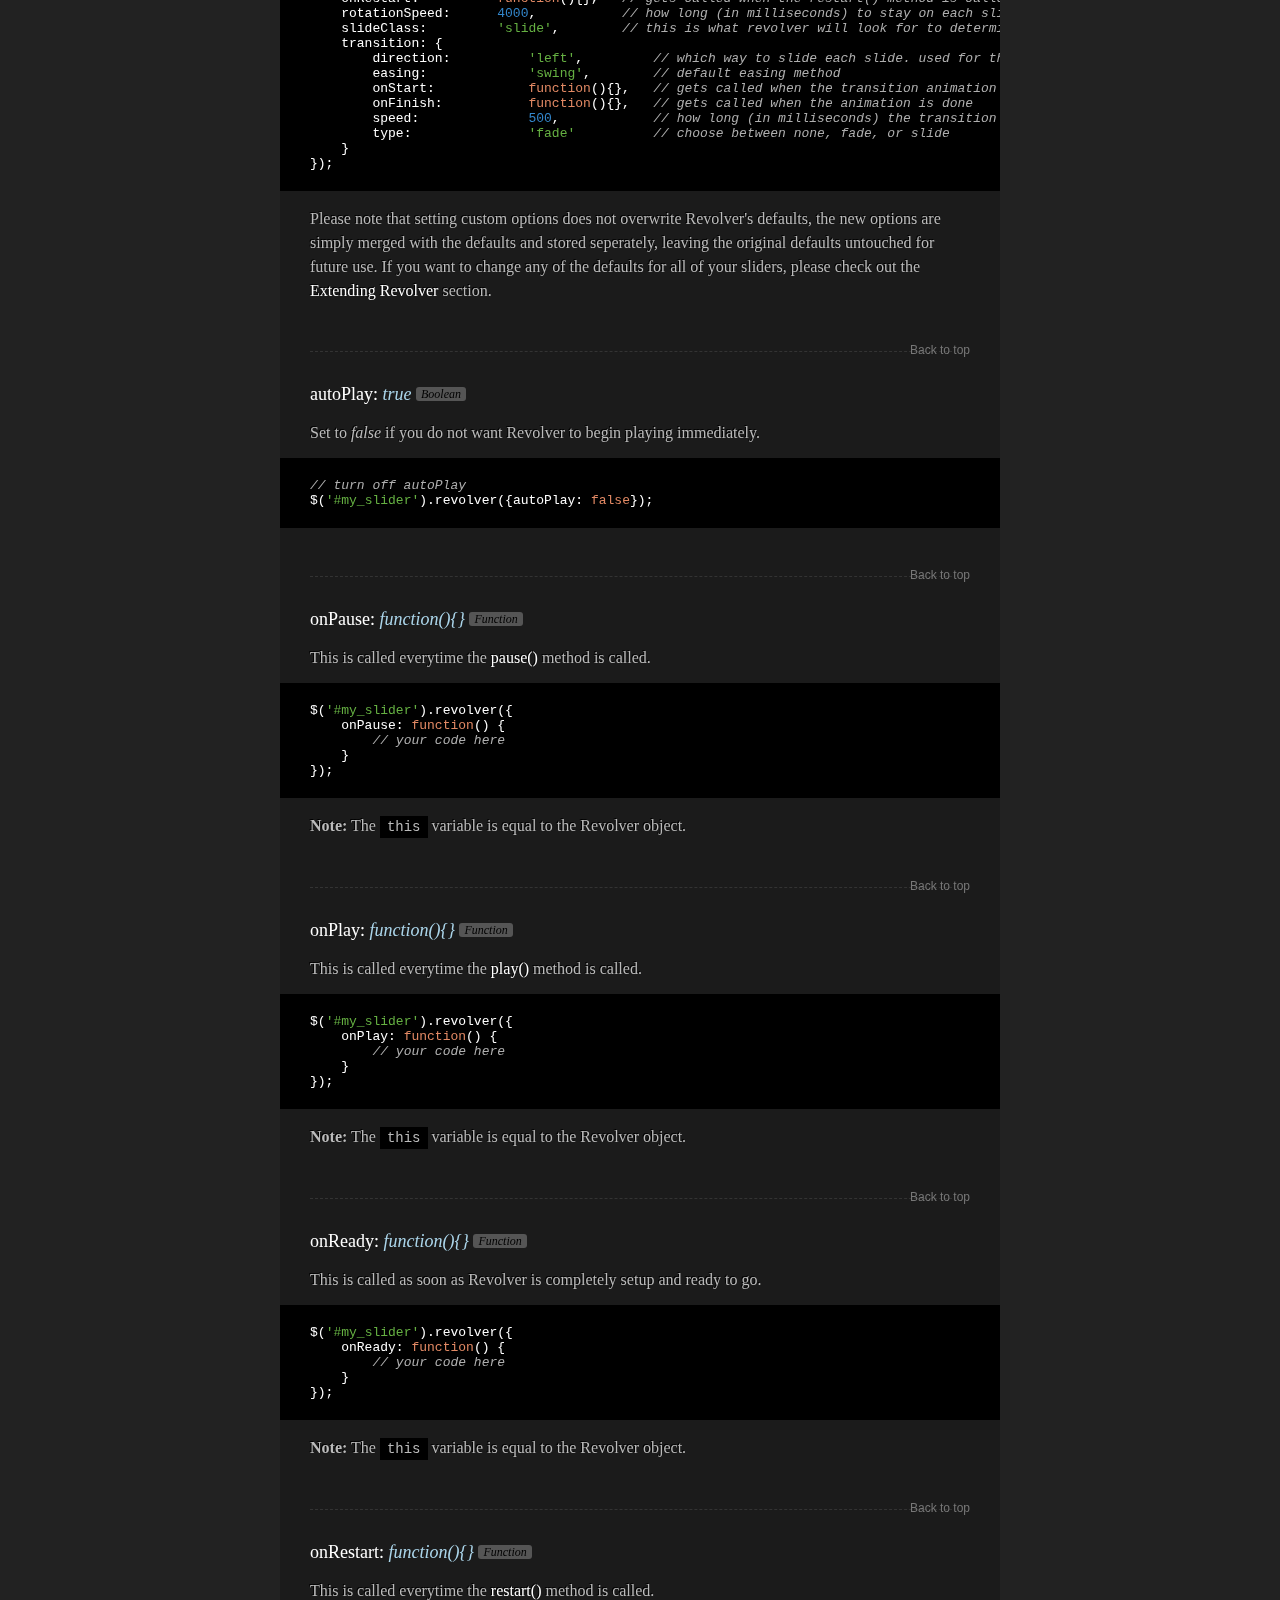
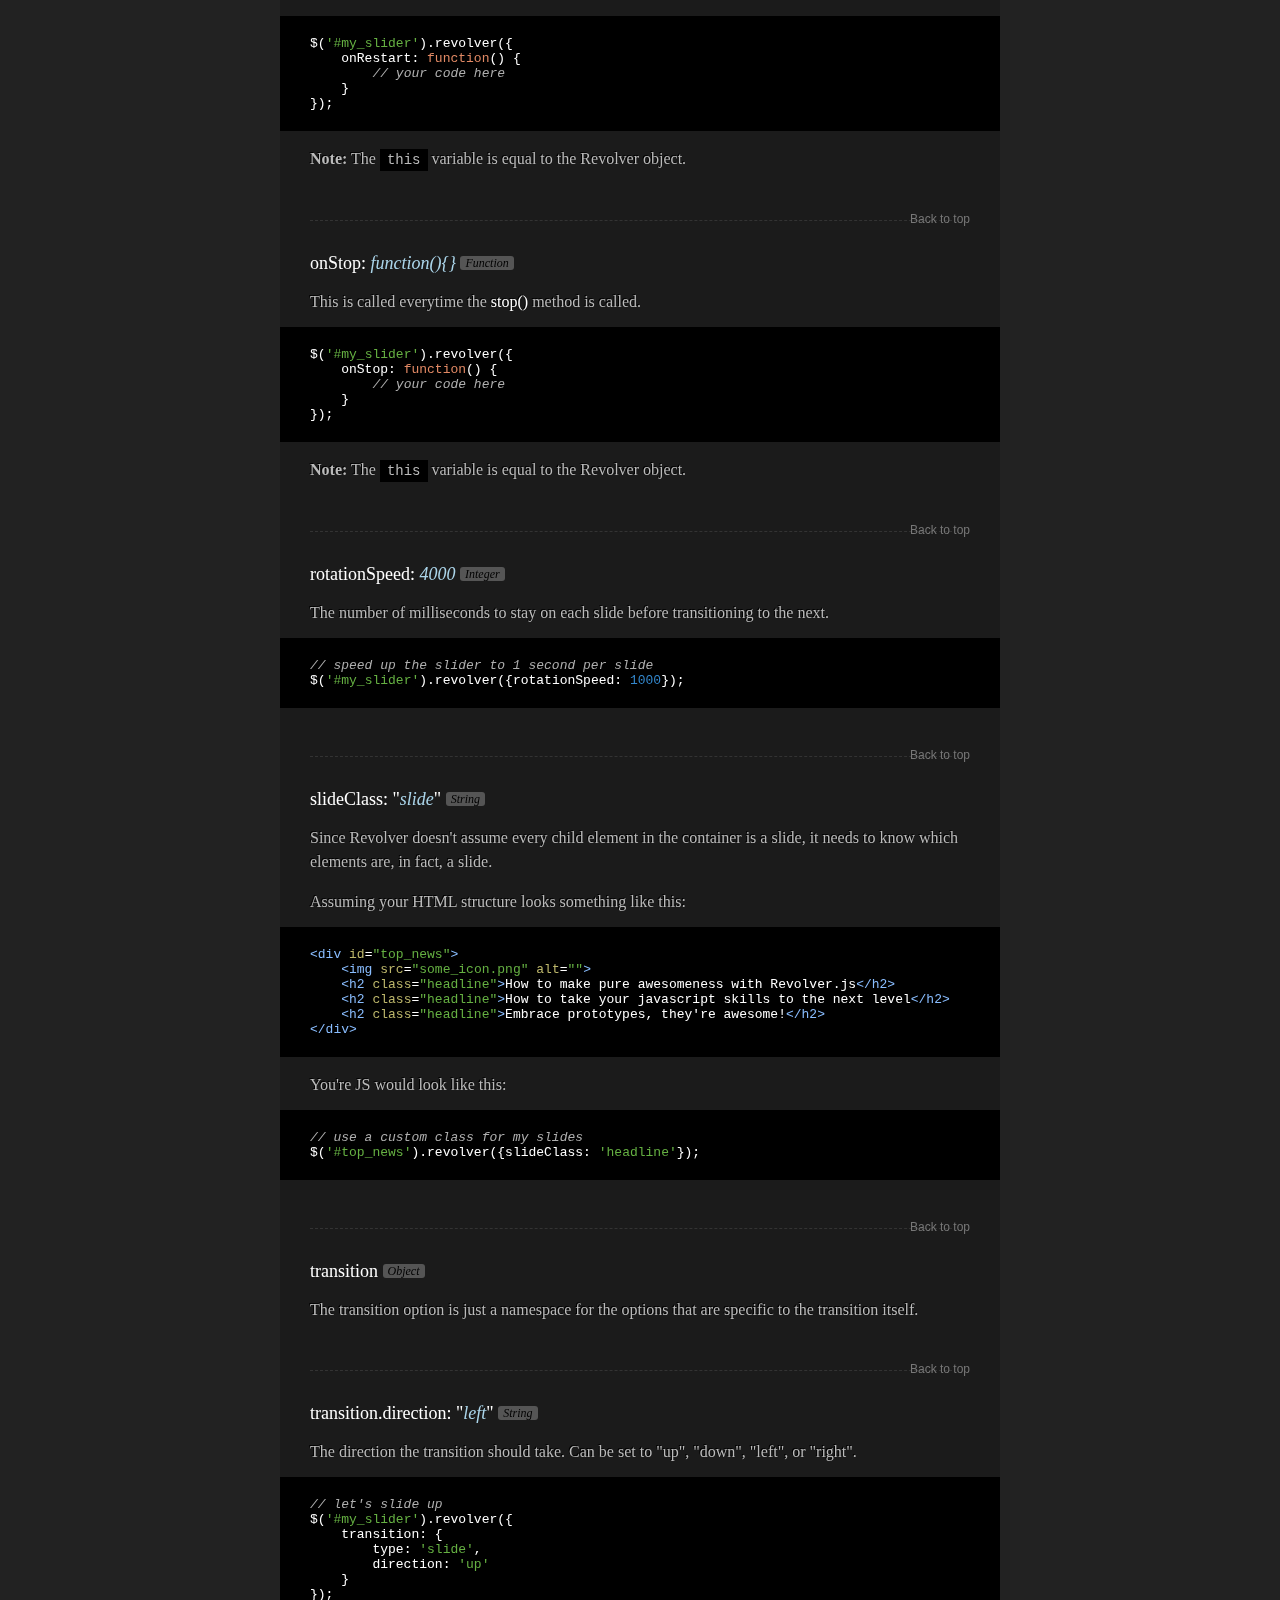
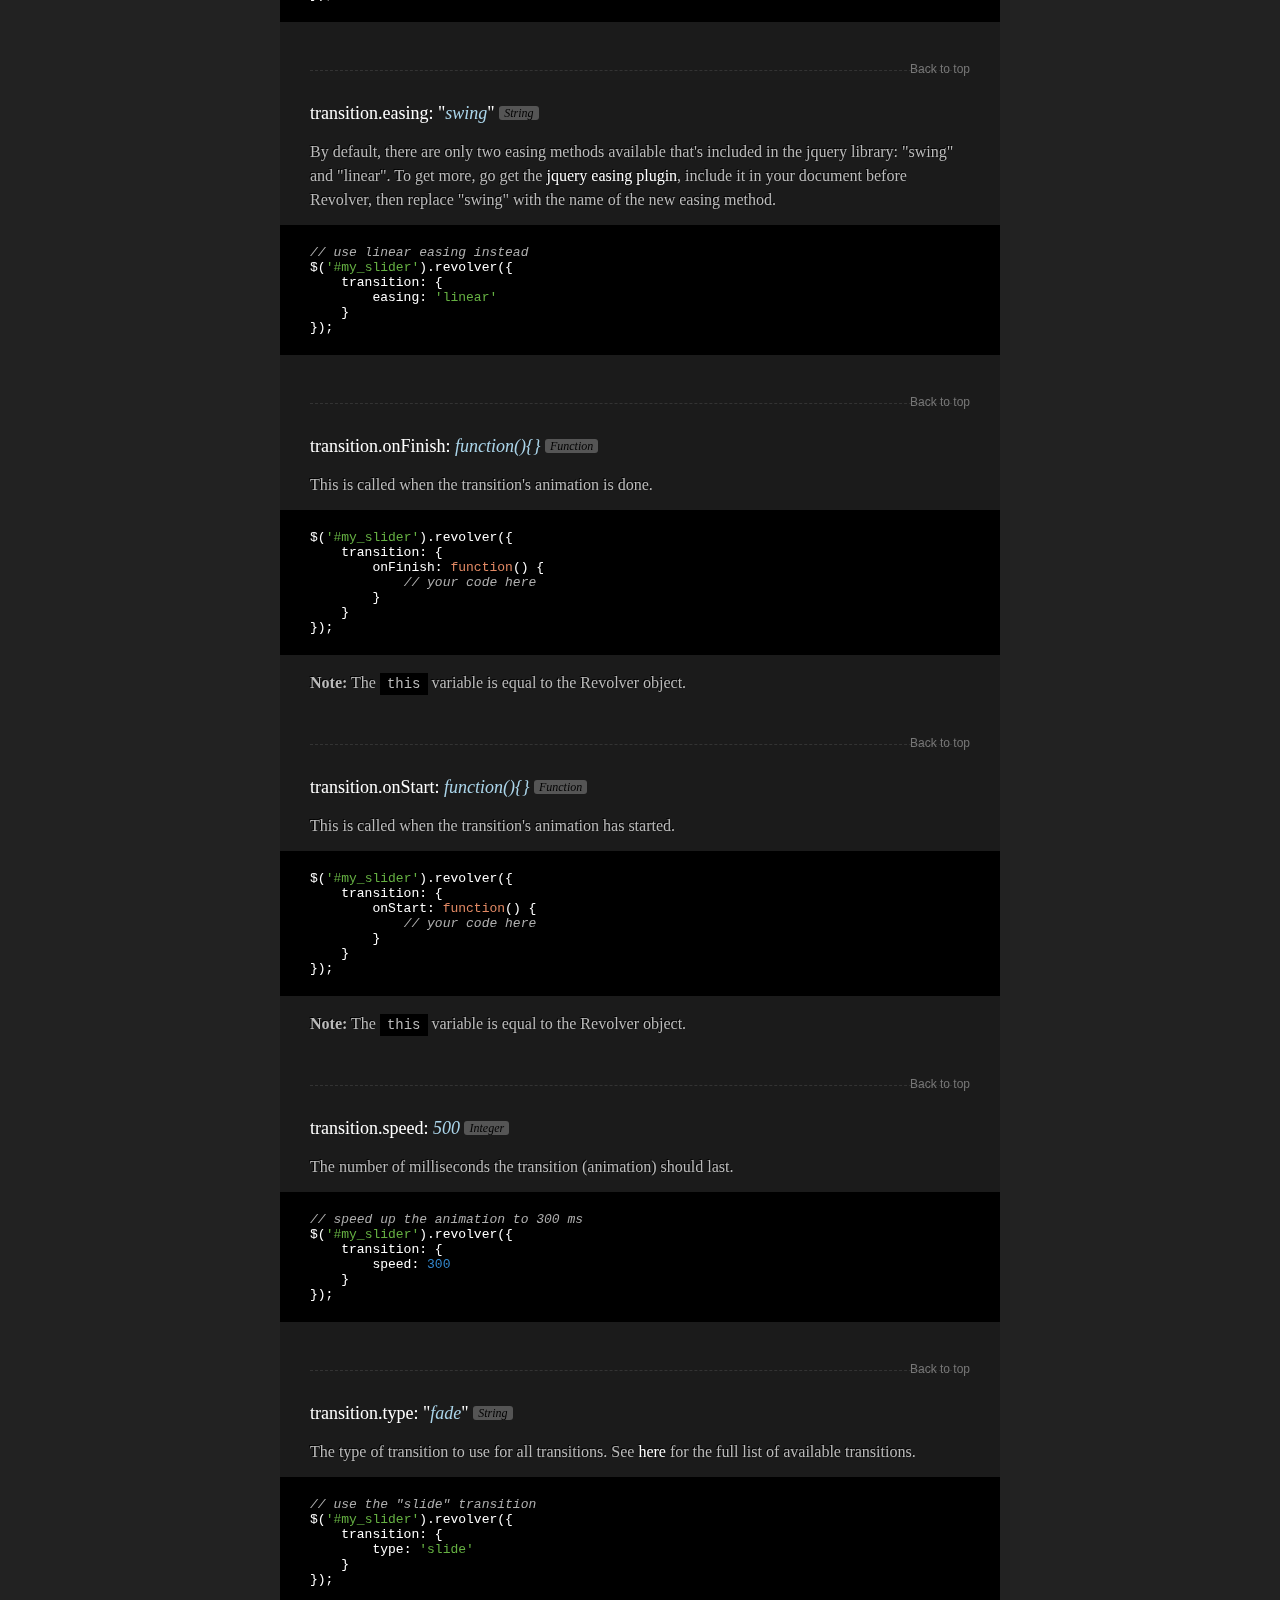
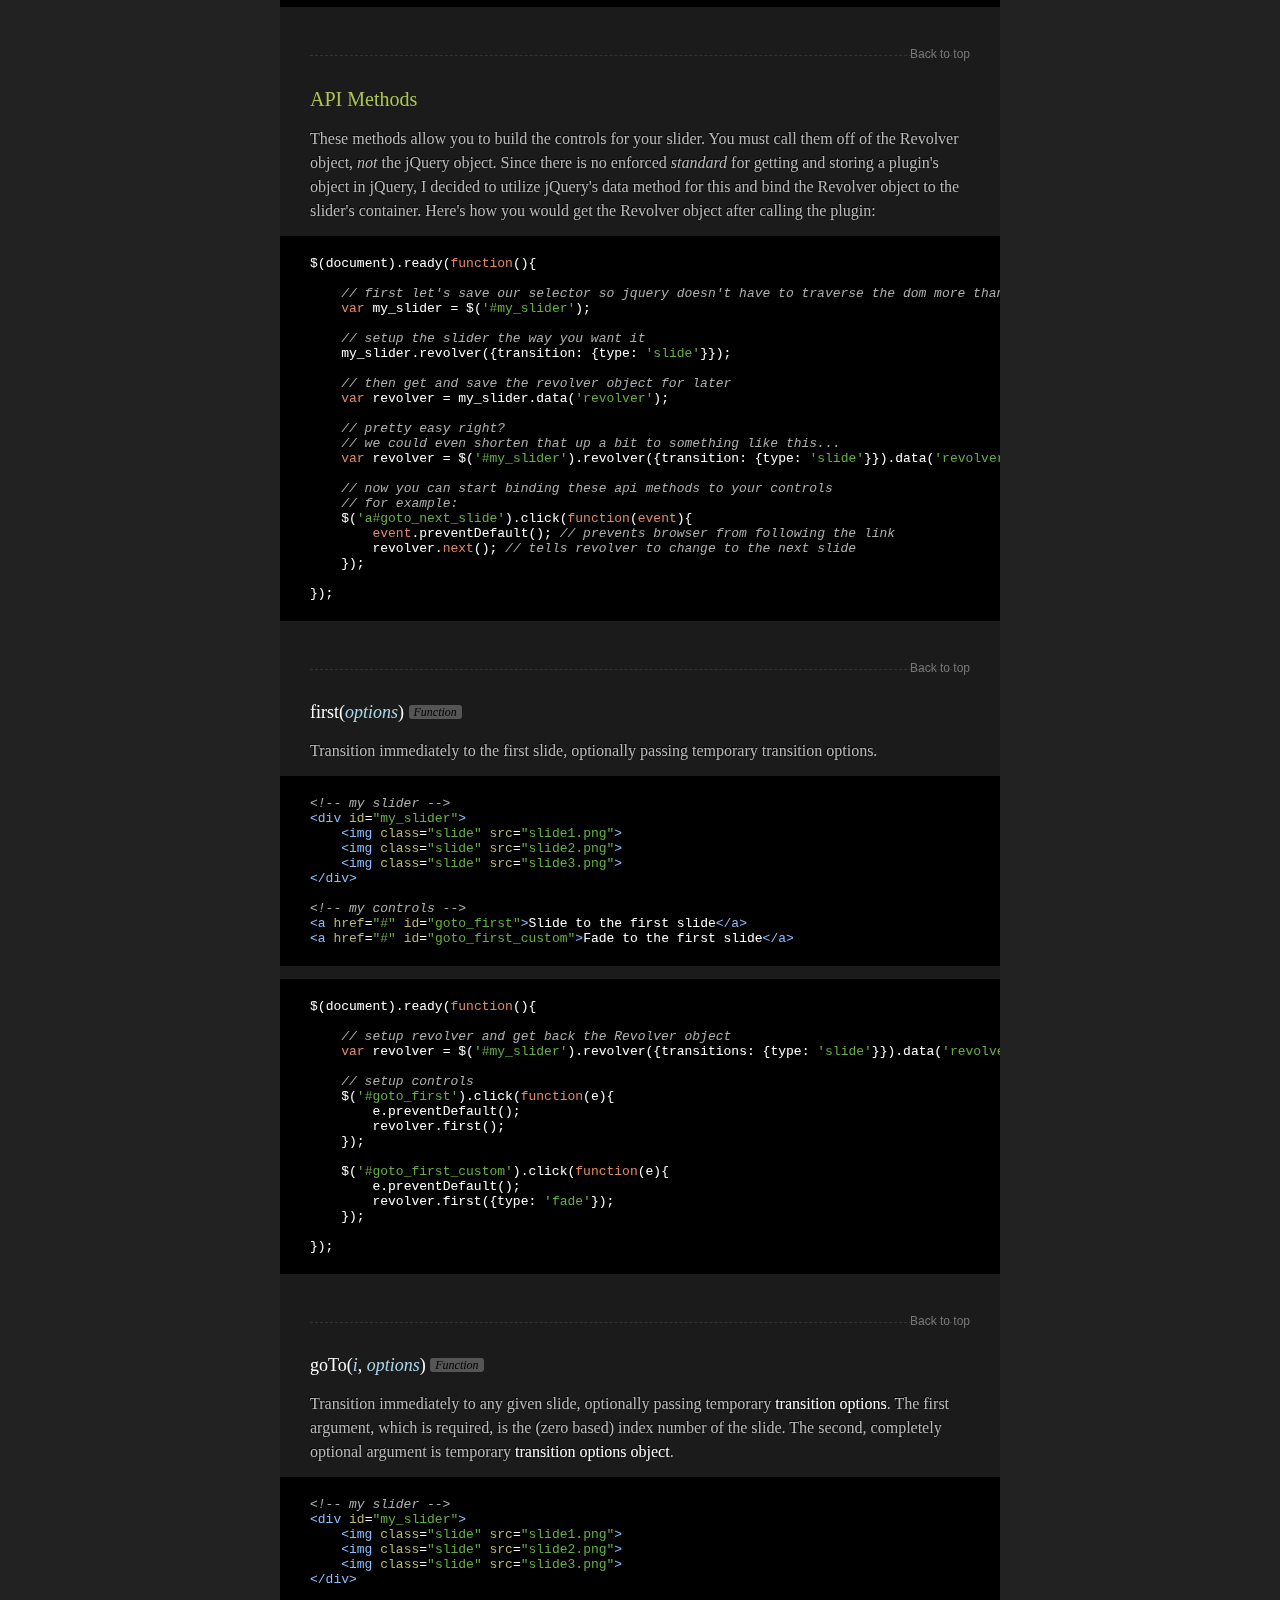
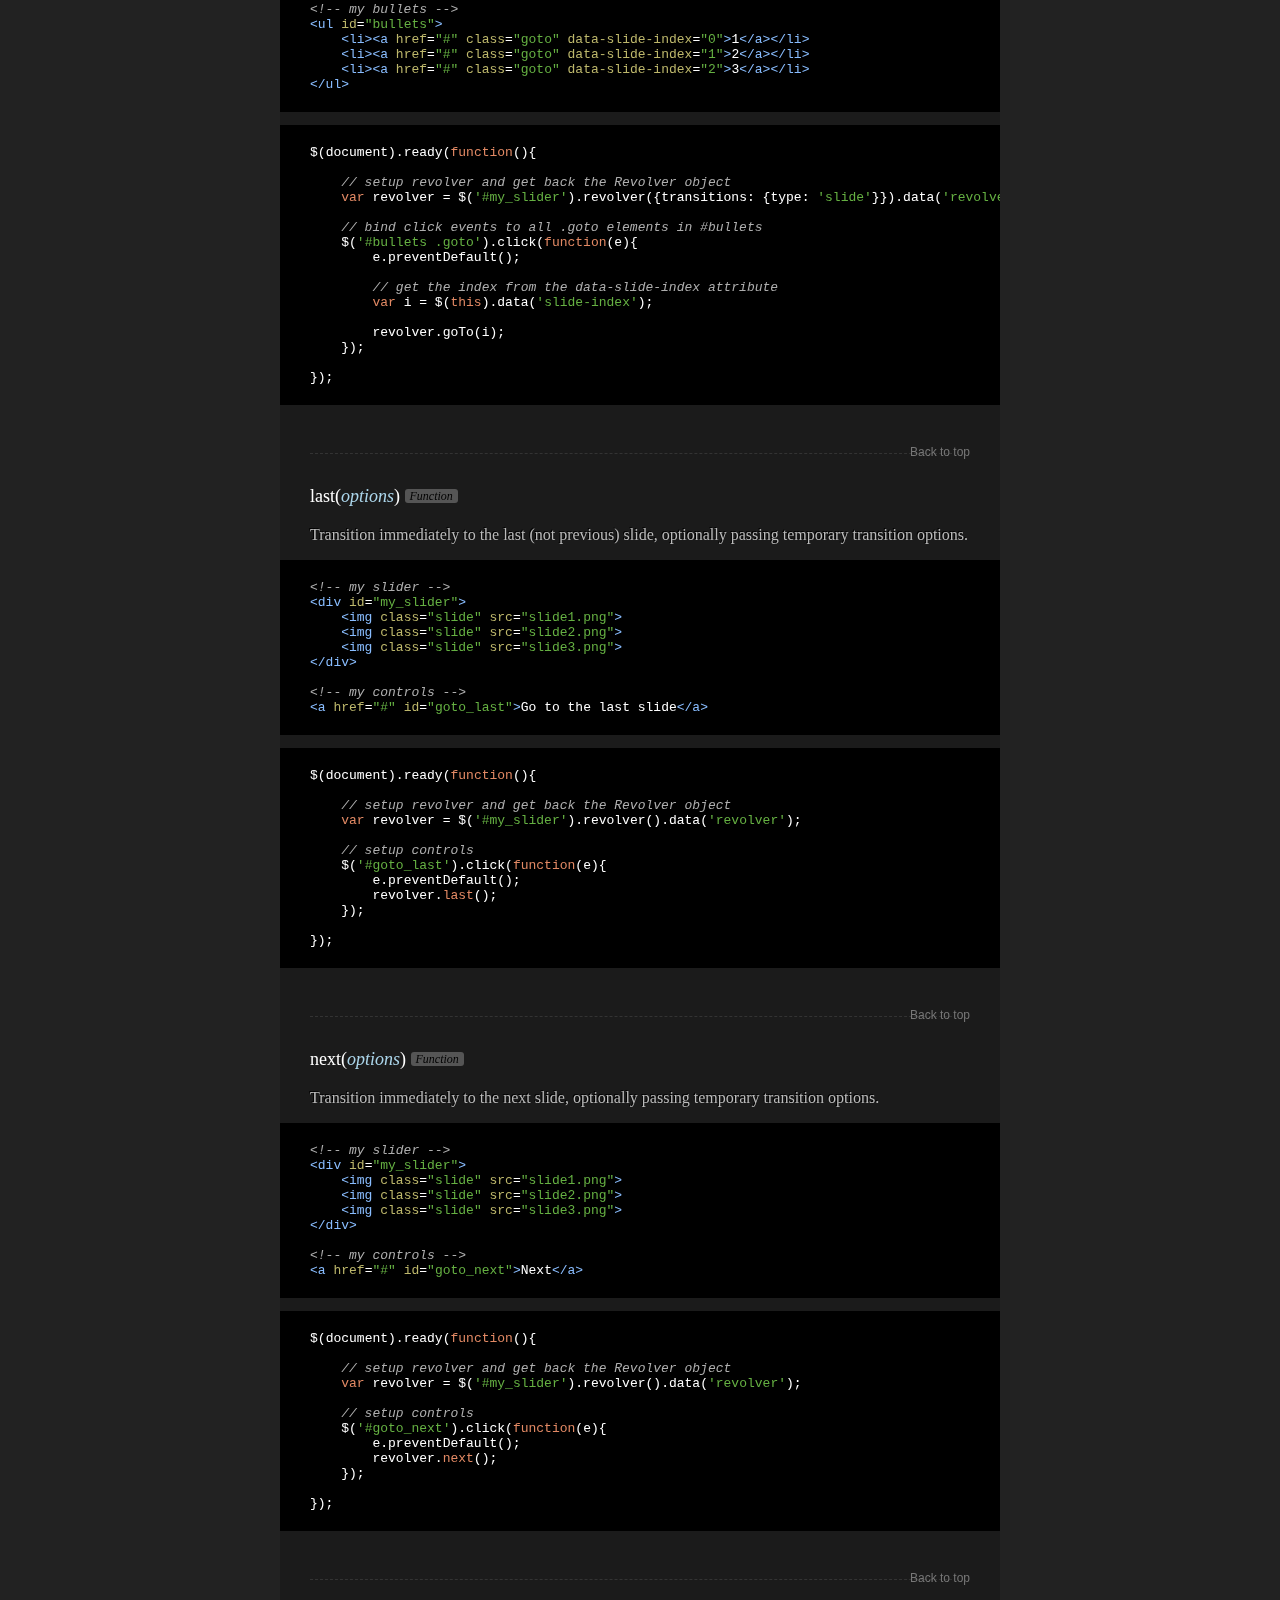
==== commit 17e1b4e5: "began adding mootools code examples to the docs" ====
--- a/docs.html
+++ b/docs.html
@@ -253,11 +253,18 @@
 
             <p>Load the jQuery plugin (or Mootools plugin) right after you load jQuery (or Mootools).</p>
 
-            <pre><code class="prettyprint">&lt;script src="js/latest-jquery.min.js"&gt;&lt;/script&gt;
+            <div class="tabbed_content">
+                <ul class="tabs">
+                    <li><a class="tab active" href="#installation-load-jquery">jQuery</a></li>
+                    <li><a class="tab" href="#installation-load-mootools">Mootools</a></li>
+                </ul>
+
+                <pre class="content" id="installation-load-jquery"><code class="prettyprint">&lt;script src="js/latest-jquery.min.js"&gt;&lt;/script&gt;
 &lt;script src="js/jquery.revolver.min.js"&gt;&lt;/script&gt;</code></pre>
 
-            <pre><code class="prettyprint">&lt;script src="js/latest-mootools.min.js"&gt;&lt;/script&gt;
+                <pre class="content" id="installation-load-mootools"><code class="prettyprint">&lt;script src="js/latest-mootools.min.js"&gt;&lt;/script&gt;
 &lt;script src="js/mootools.revolver.min.js"&gt;&lt;/script&gt;</code></pre>
+            </div>
 
             <h4>Learn</h4>
 
@@ -282,24 +289,57 @@
             <h5>Method 1</h5>
 
             <p>The first method, and likely the most obvious, is to call it like a plugin. When using this method, the Revolver instance is stored in the element's storage for subsequent retrieval under the namespace "revolver". </p>
-            
-            <pre><code class="prettyprint">$('#my_slider').revolver({<em>options</em>});
+
+            <div class="tabbed_content">
+                <ul class="tabs">
+                    <li><a class="tab active" href="#instantiation-jquery">jQuery</a></li>
+                    <li><a class="tab" href="#instantiation-mootools">Mootools</a></li>
+                </ul>
+
+                <pre class="content" id="instantiation-jquery"><code class="prettyprint">$('#my_slider').revolver({<em>options</em>});
 
 // get the instance
 var my_slider = $('#my_slider').data('revolver');</code></pre>
 
+                <pre class="content" id="instantiation-mootools"><code class="prettyprint">$('my_slider').revolver({<em>options</em>});
+
+// get the instance
+var my_slider = $('my_slider').retrieve('revolver');</code></pre>
+            </div>
+
             <p>Or, if you're super cool and want to do it all in one line&hellip;</p>
 
-            <pre><code class="prettyprint">var my_slider = $('#my_slider').revolver({<em>options</em>}).data('revolver');</code></pre>
+            <div class="tabbed_content">
+                <ul class="tabs">
+                    <li><a class="tab active" href="#instantiation-oneline-jquery">jQuery</a></li>
+                    <li><a class="tab" href="#instantiation-oneline-mootools">Mootools</a></li>
+                </ul>
+
+                <pre class="content" id="instantiation-oneline-jquery"><code class="prettyprint">var my_slider = $('#my_slider').revolver({<em>options</em>}).data('revolver');</code></pre>
+
+                <pre class="content" id="instantiation-oneline-mootools"><code class="prettyprint">var my_slider = $('my_slider').revolver({<em>options</em>}).retrieve('revolver');</code></pre>
+            </div>
 
             <h5>Method 2</h5>
 
             <p>The second and more object-oriented method is to call the Revolver object like a constructor using the <kbd>new</kbd> keyword. When using this method, the Revolver instance is immediately returned.</p>
-            
-            <pre><code class="prettyprint">// get the instance
+
+            <div class="tabbed_content">
+                <ul class="tabs">
+                    <li><a class="tab active" href="#instantiation-oo-jquery">jQuery</a></li>
+                    <li><a class="tab" href="#instantiation-oo-mootools">Mootools</a></li>
+                </ul>
+
+                <pre class="content" id="instantiation-oo-jquery"><code class="prettyprint">// get the instance
 var my_slider = new Revolver($('#my_slider'), {<em>options</em>});
 
 // my_slider now contains the Revolver instance</code></pre>
+
+                <pre class="content" id="instantiation-oo-mootools"><code class="prettyprint">// get the instance
+var my_slider = new Revolver($('my_slider'), {<em>options</em>});
+
+// my_slider now contains the Revolver instance</code></pre>
+            </div>
 
             <div class="top"><hr><a href="#">Back to top</a></div>
 
@@ -1140,15 +1180,17 @@
 
         <script type="text/javascript">
 
-          var _gaq = _gaq || [];
-          _gaq.push(['_setAccount', 'UA-28171432-1']);
-          _gaq.push(['_trackPageview']);
-
-          (function() {
-            var ga = document.createElement('script'); ga.type = 'text/javascript'; ga.async = true;
-            ga.src = ('https:' == document.location.protocol ? 'https://ssl' : 'http://www') + '.google-analytics.com/ga.js';
-            var s = document.getElementsByTagName('script')[0]; s.parentNode.insertBefore(ga, s);
-          })();
+            $('.tabbed_content').simpleTabs();
+
+            var _gaq = _gaq || [];
+            _gaq.push(['_setAccount', 'UA-28171432-1']);
+            _gaq.push(['_trackPageview']);
+
+            (function() {
+                var ga = document.createElement('script'); ga.type = 'text/javascript'; ga.async = true;
+                ga.src = ('https:' == document.location.protocol ? 'https://ssl' : 'http://www') + '.google-analytics.com/ga.js';
+                var s = document.getElementsByTagName('script')[0]; s.parentNode.insertBefore(ga, s);
+            })();
 
         </script>
         
--- a/assets/css/style.css
+++ b/assets/css/style.css
@@ -379,6 +379,35 @@
     top: 0;
 }
 
+.tabs {
+    margin-bottom: -13px;
+    padding-left: 0;
+    text-align: left;
+}
+
+.tabs li {
+    display: inline;
+}
+
+.tabs .tab {
+    background-color: #111111;
+    border-radius: 3px 3px 0 0;
+    color: #BBBBBB;
+    display: inline-block;
+    font-size: 14px;
+    margin-top: 0;
+    padding: 3px 8px;
+}
+
+.tabs .tab:hover {
+    text-decoration: none;
+}
+
+.tabs .tab.active {
+    background-color: #000;
+    color: #fff;
+}
+
 .hidden {
     display: none;
 }
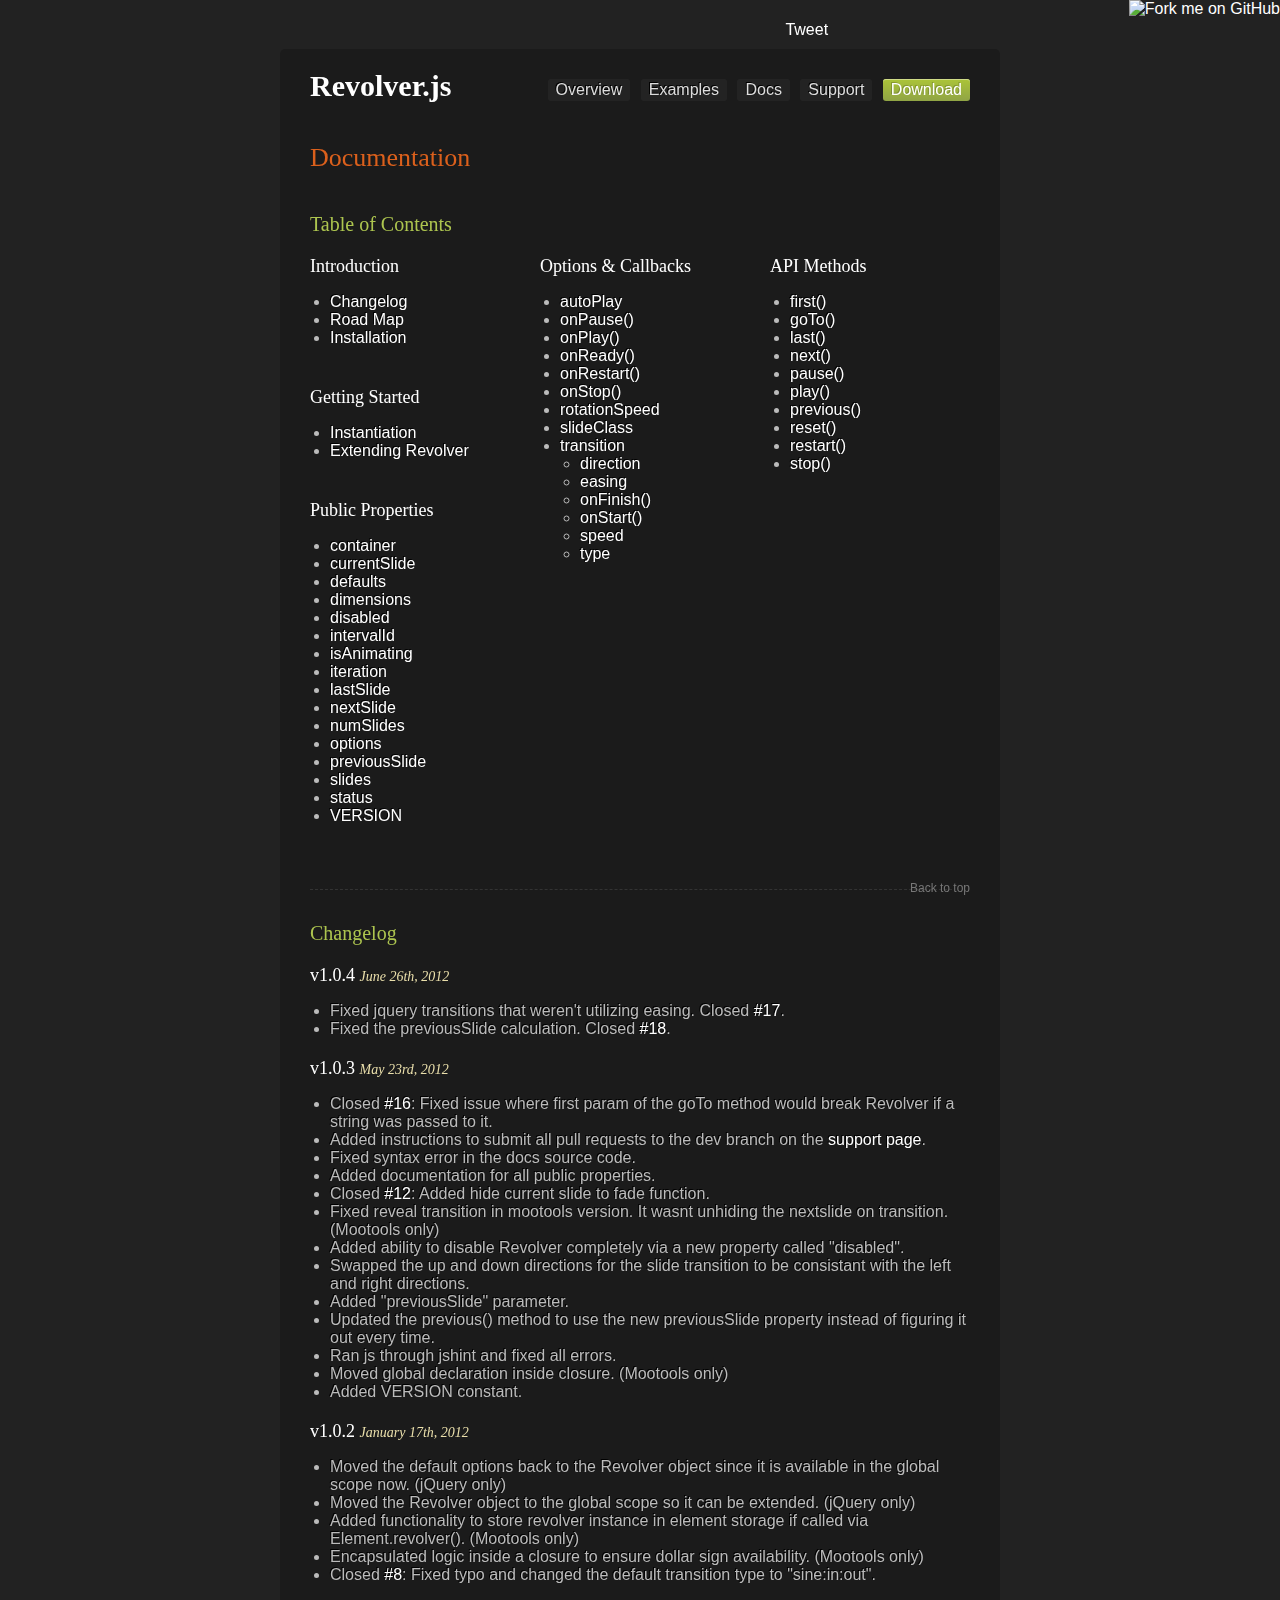
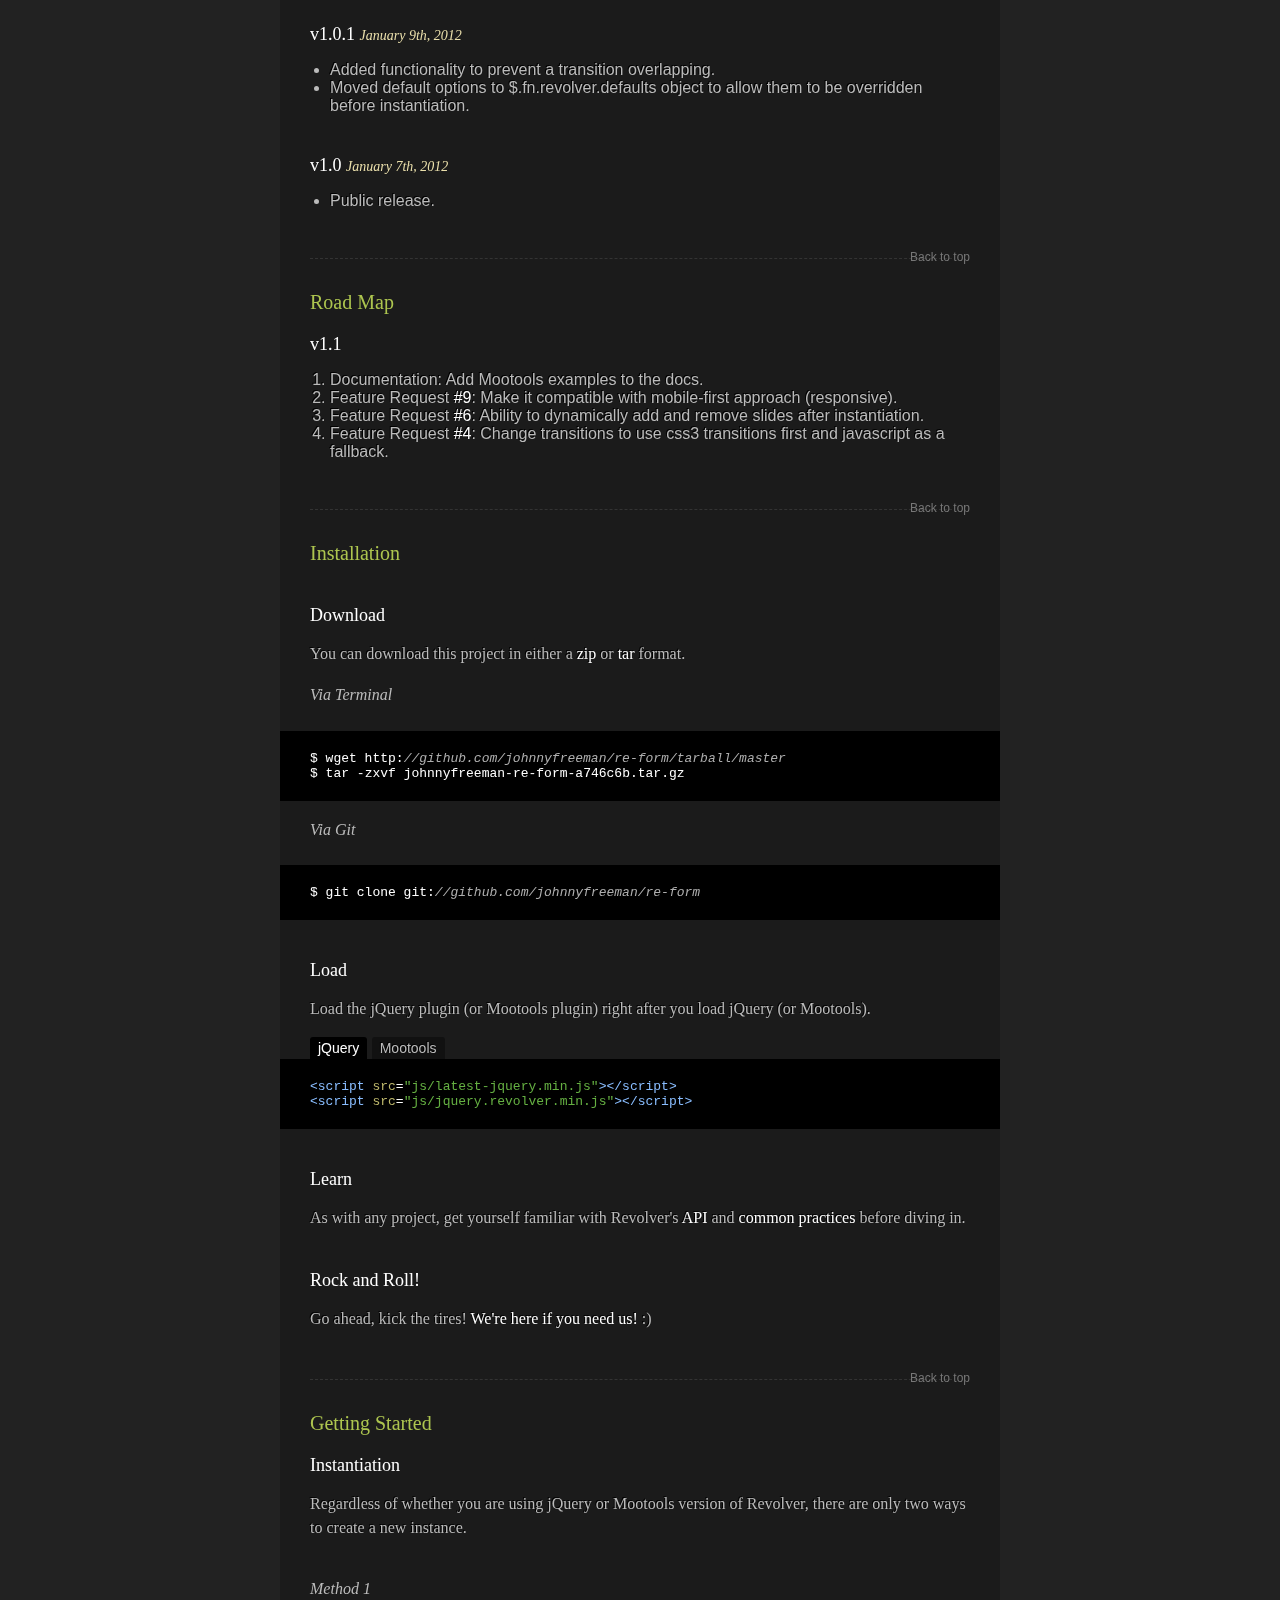
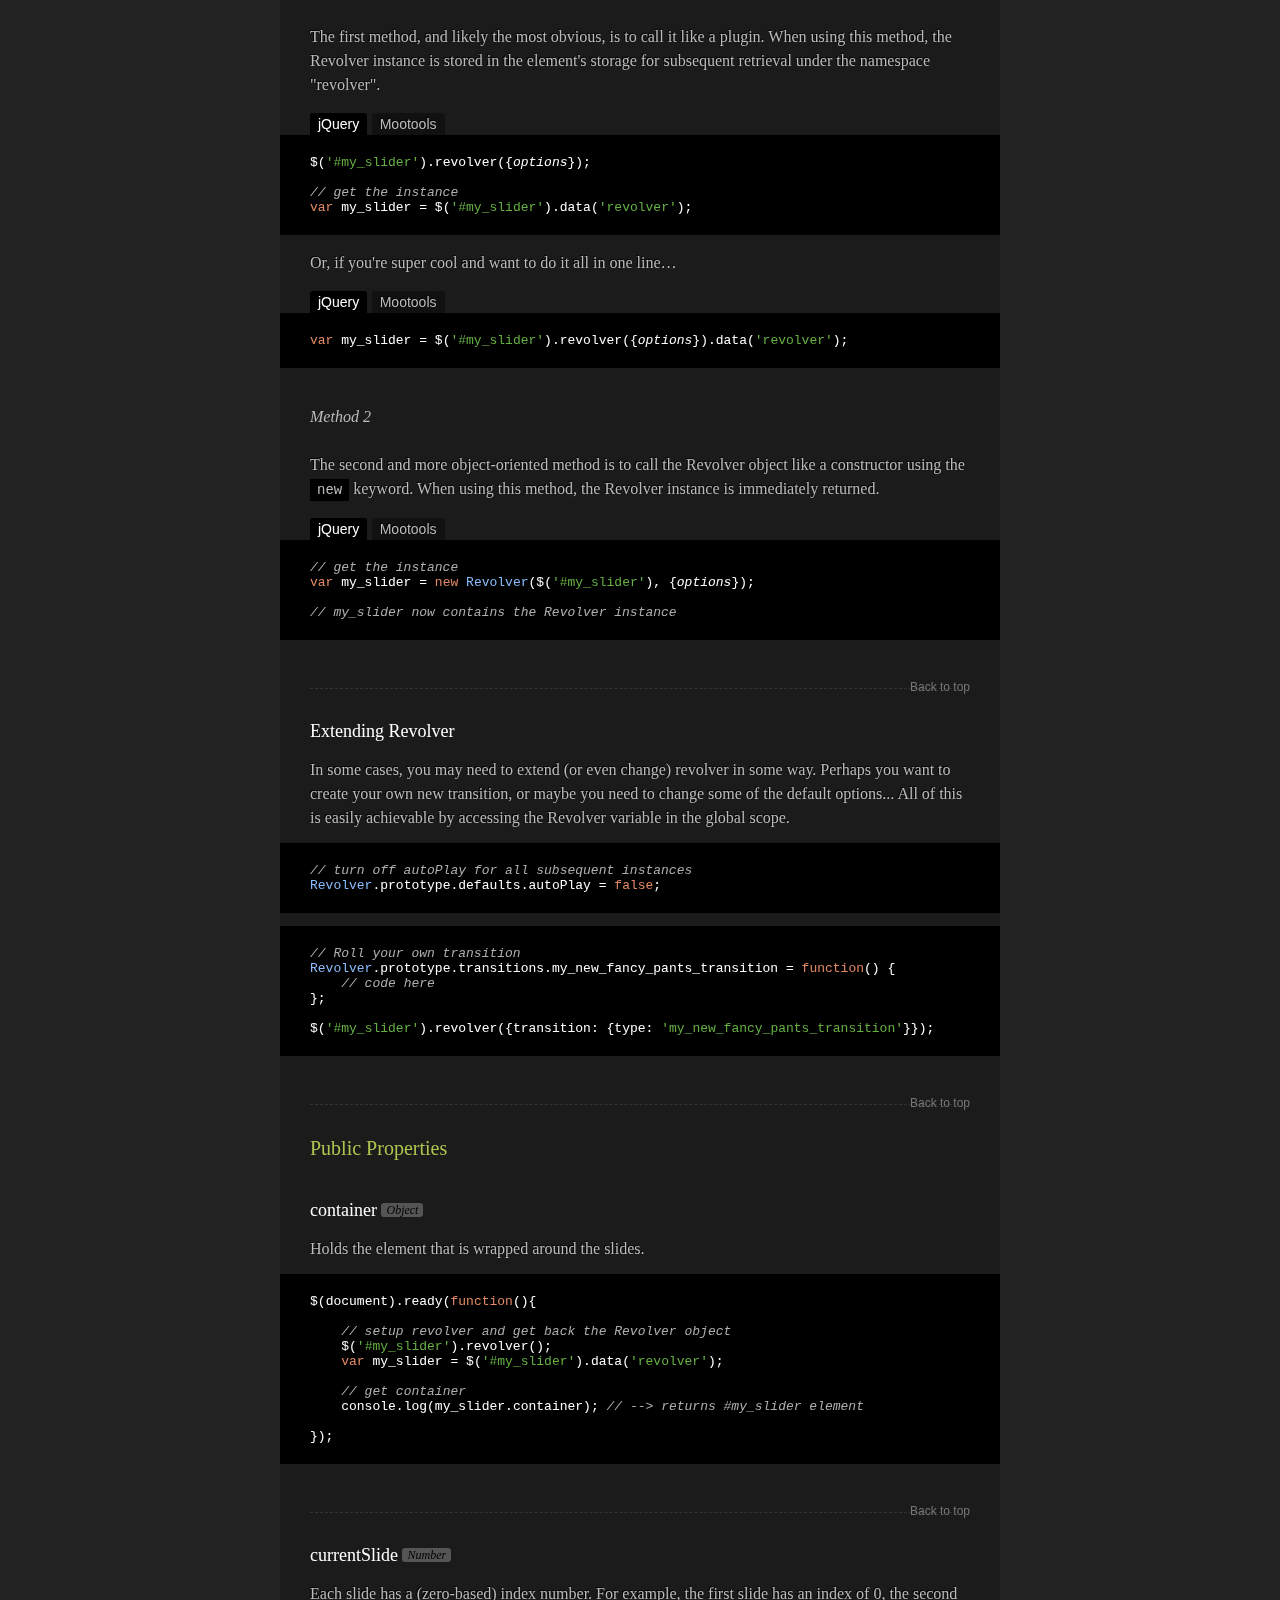
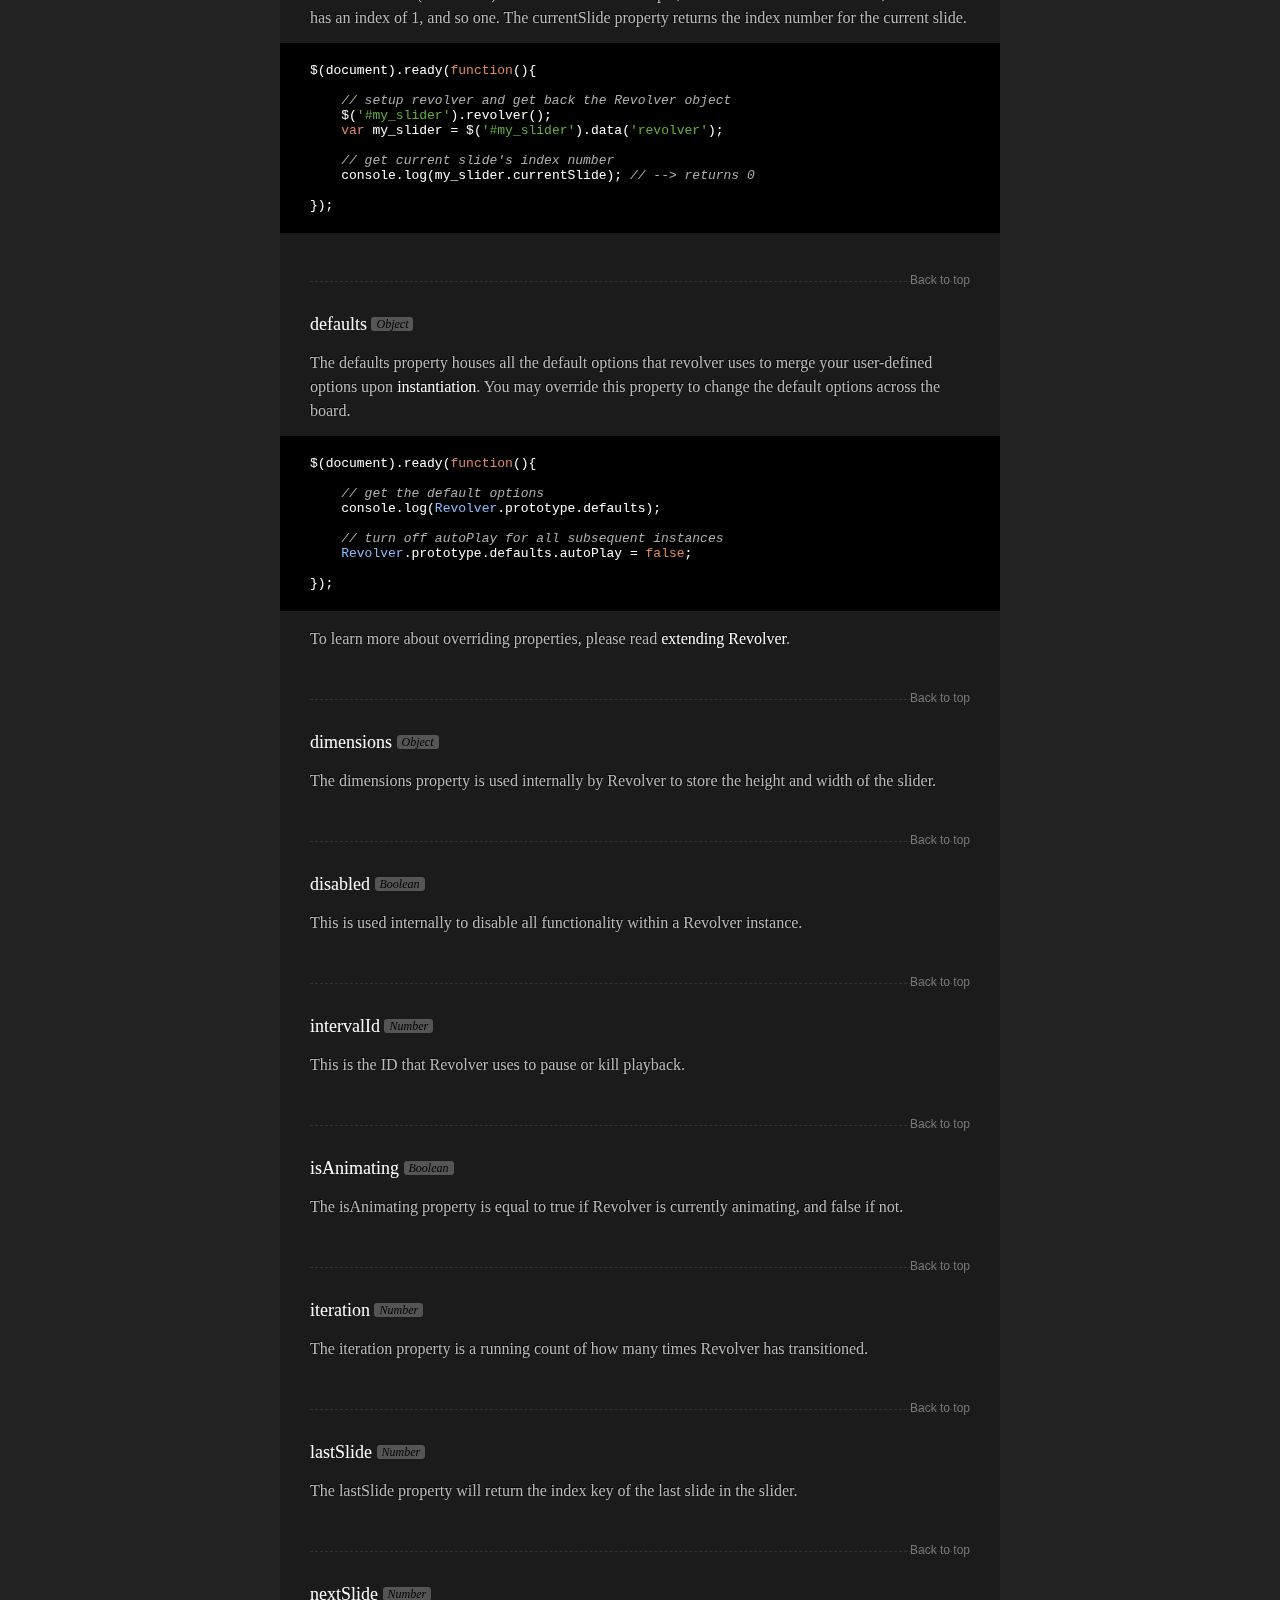
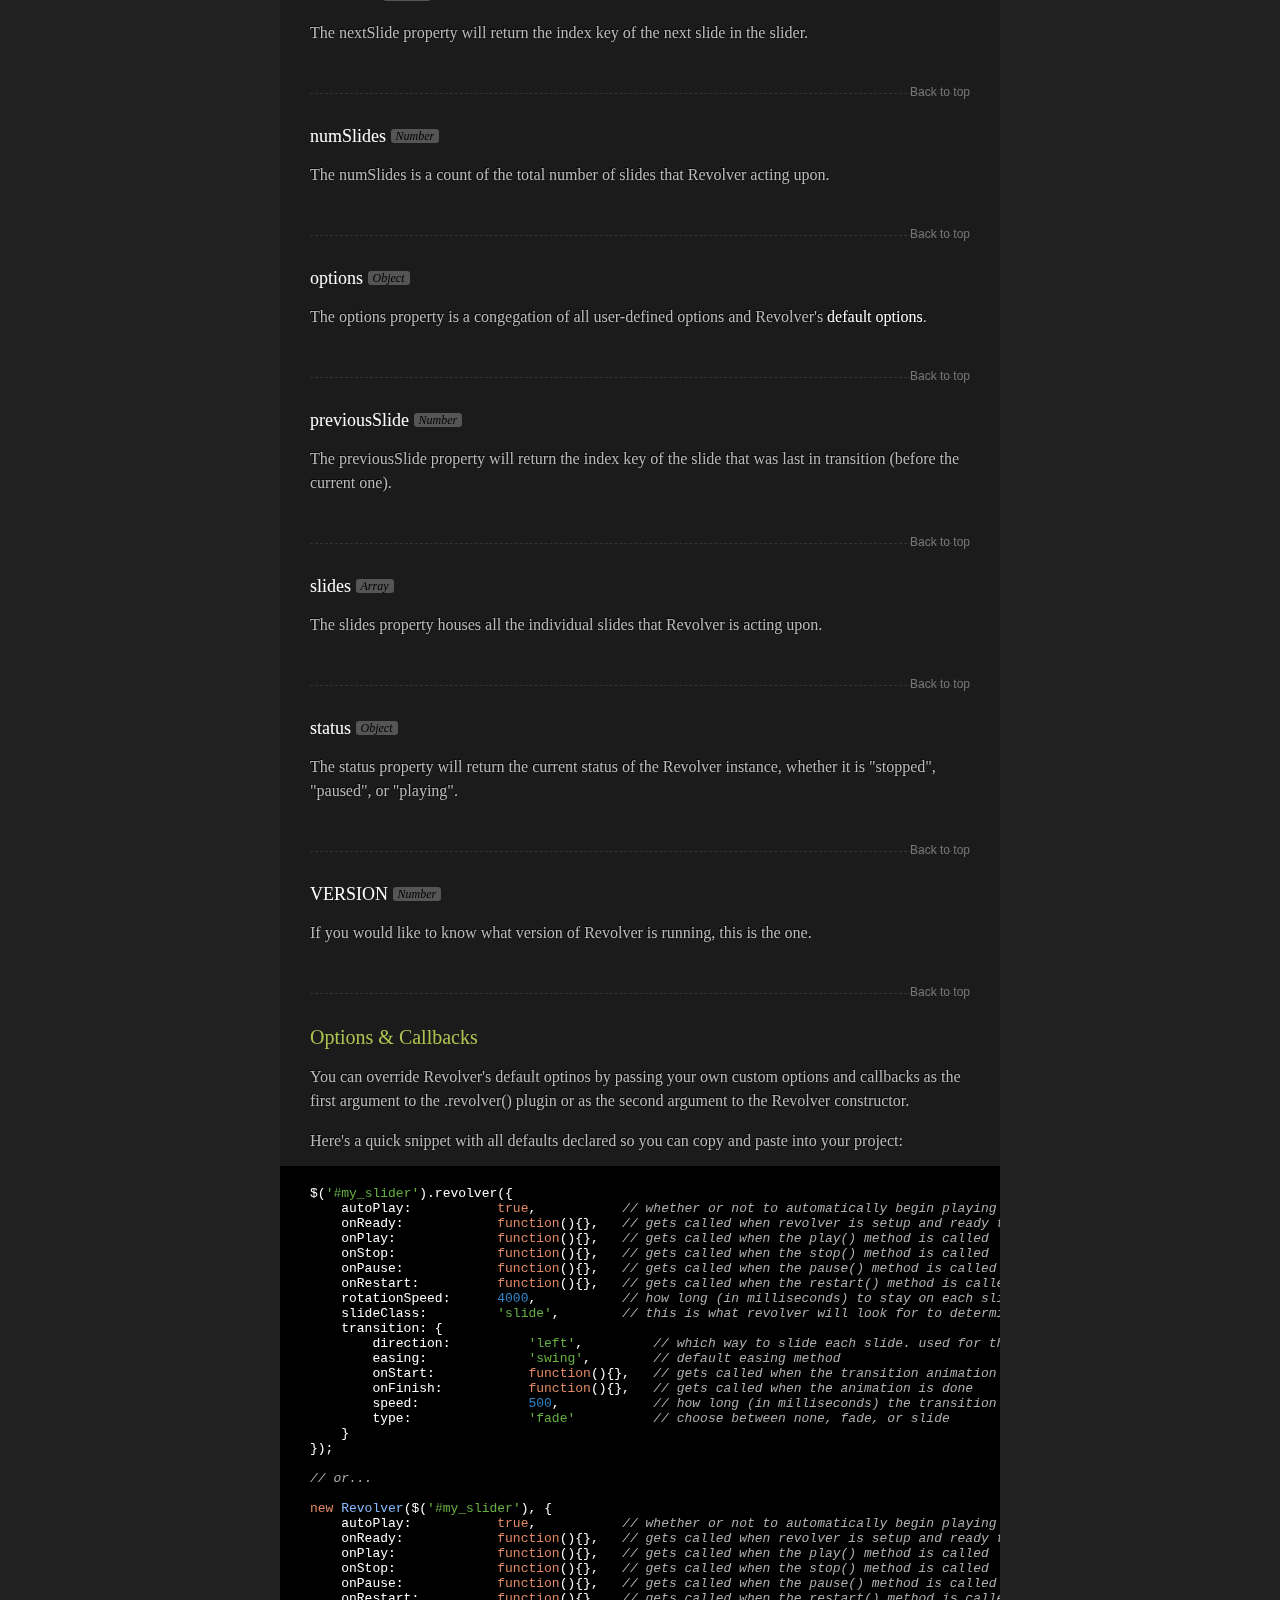
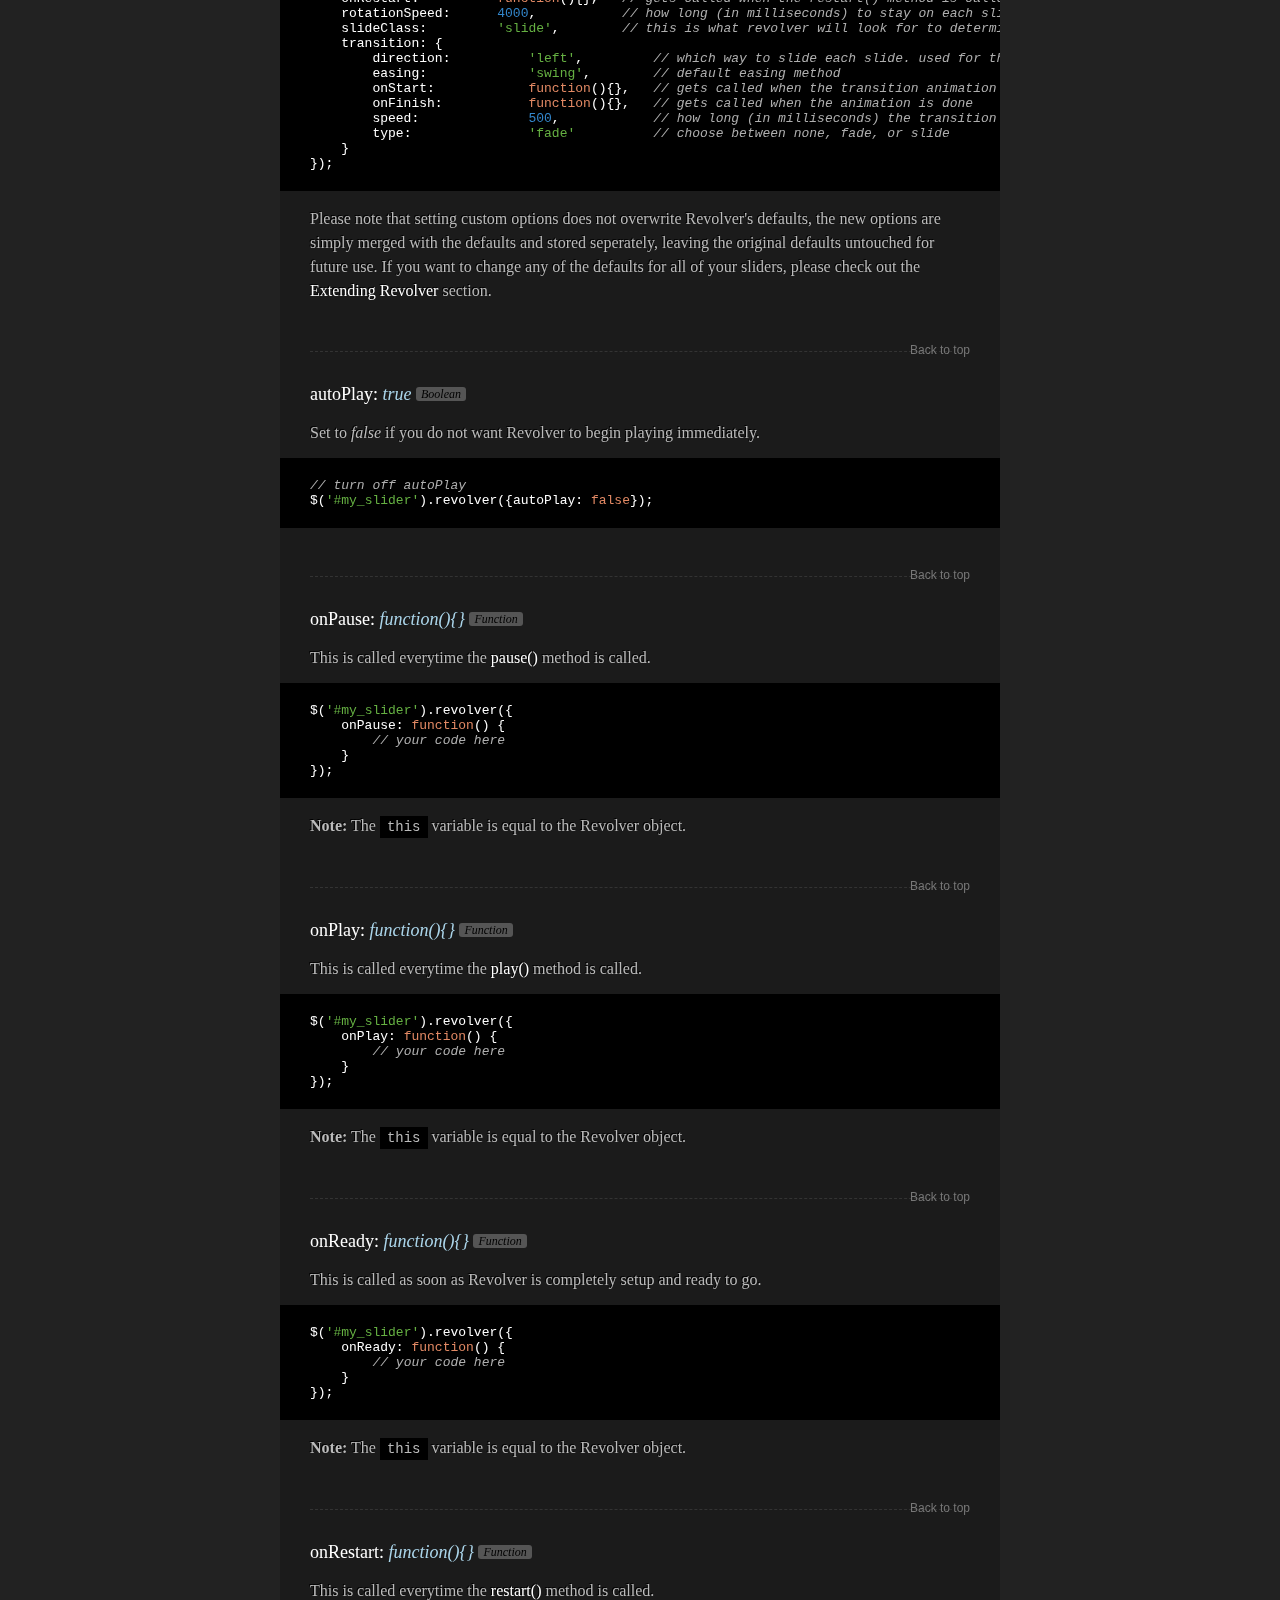
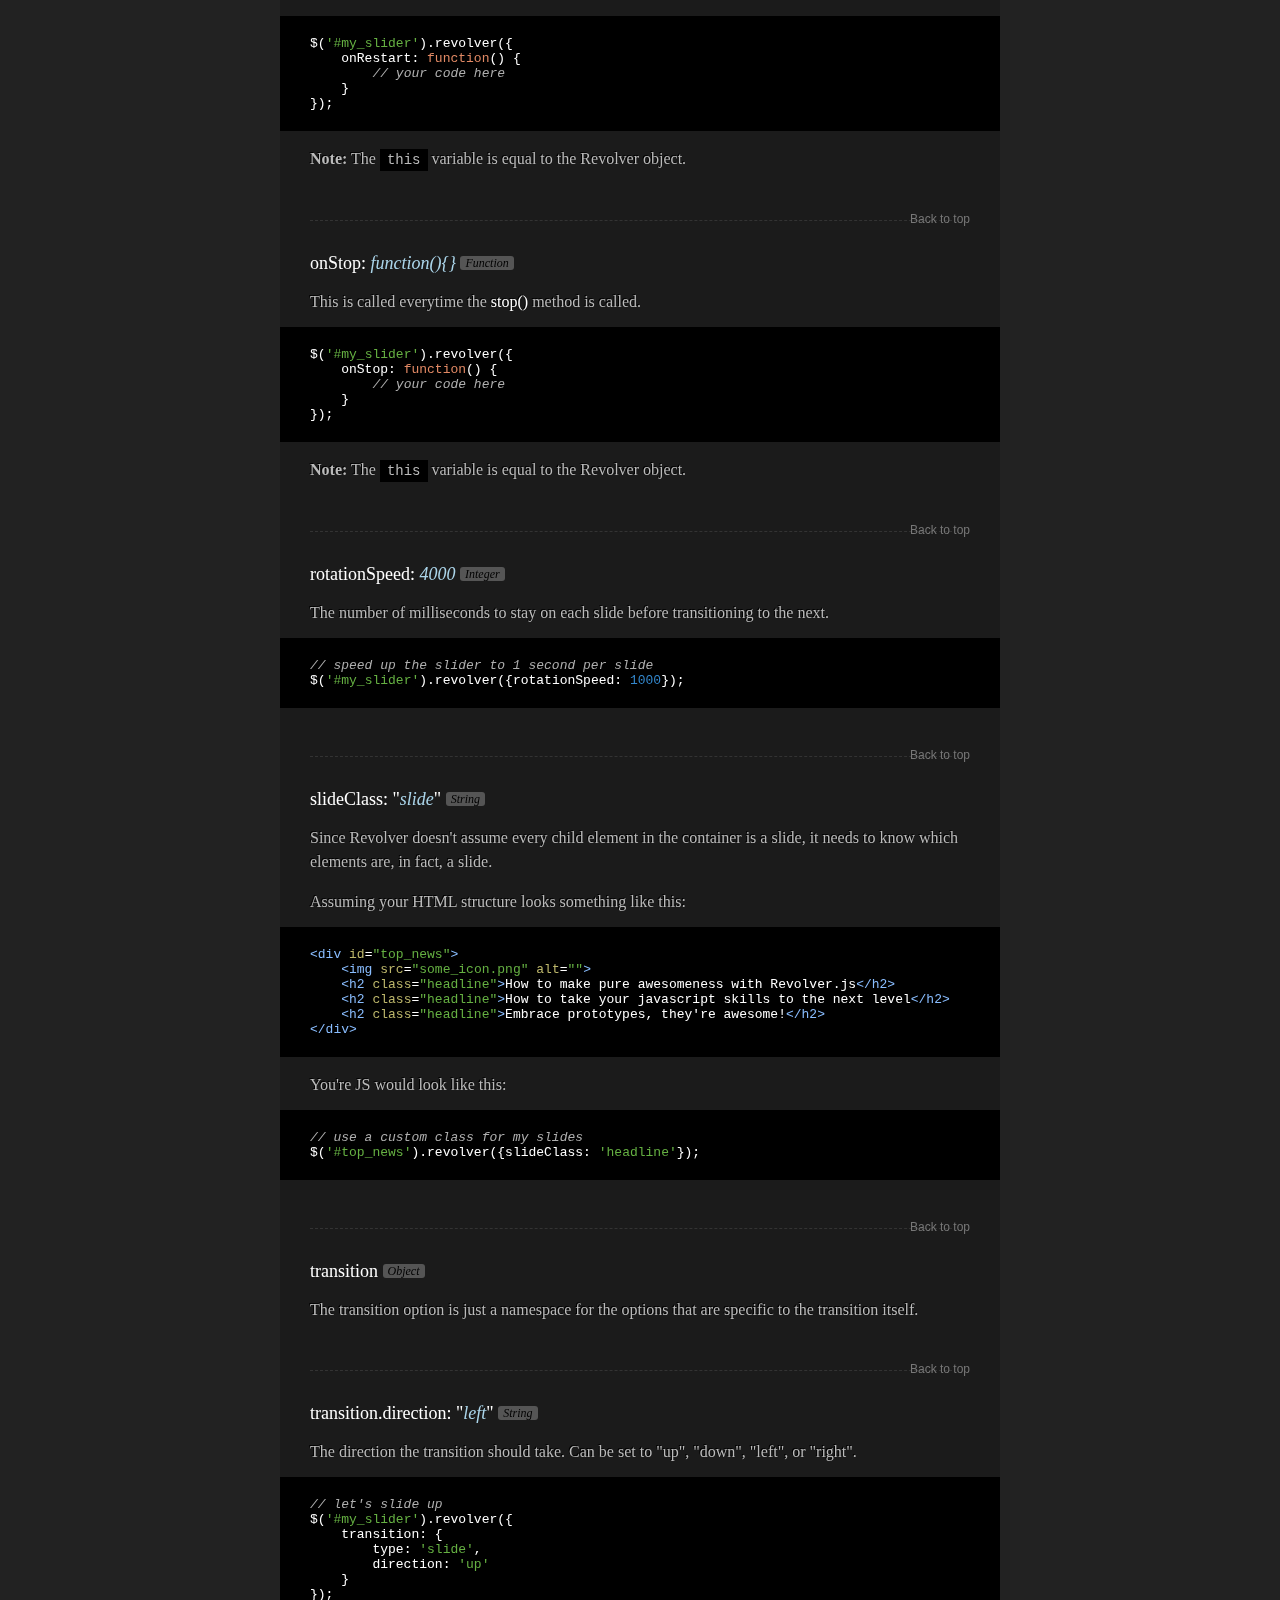
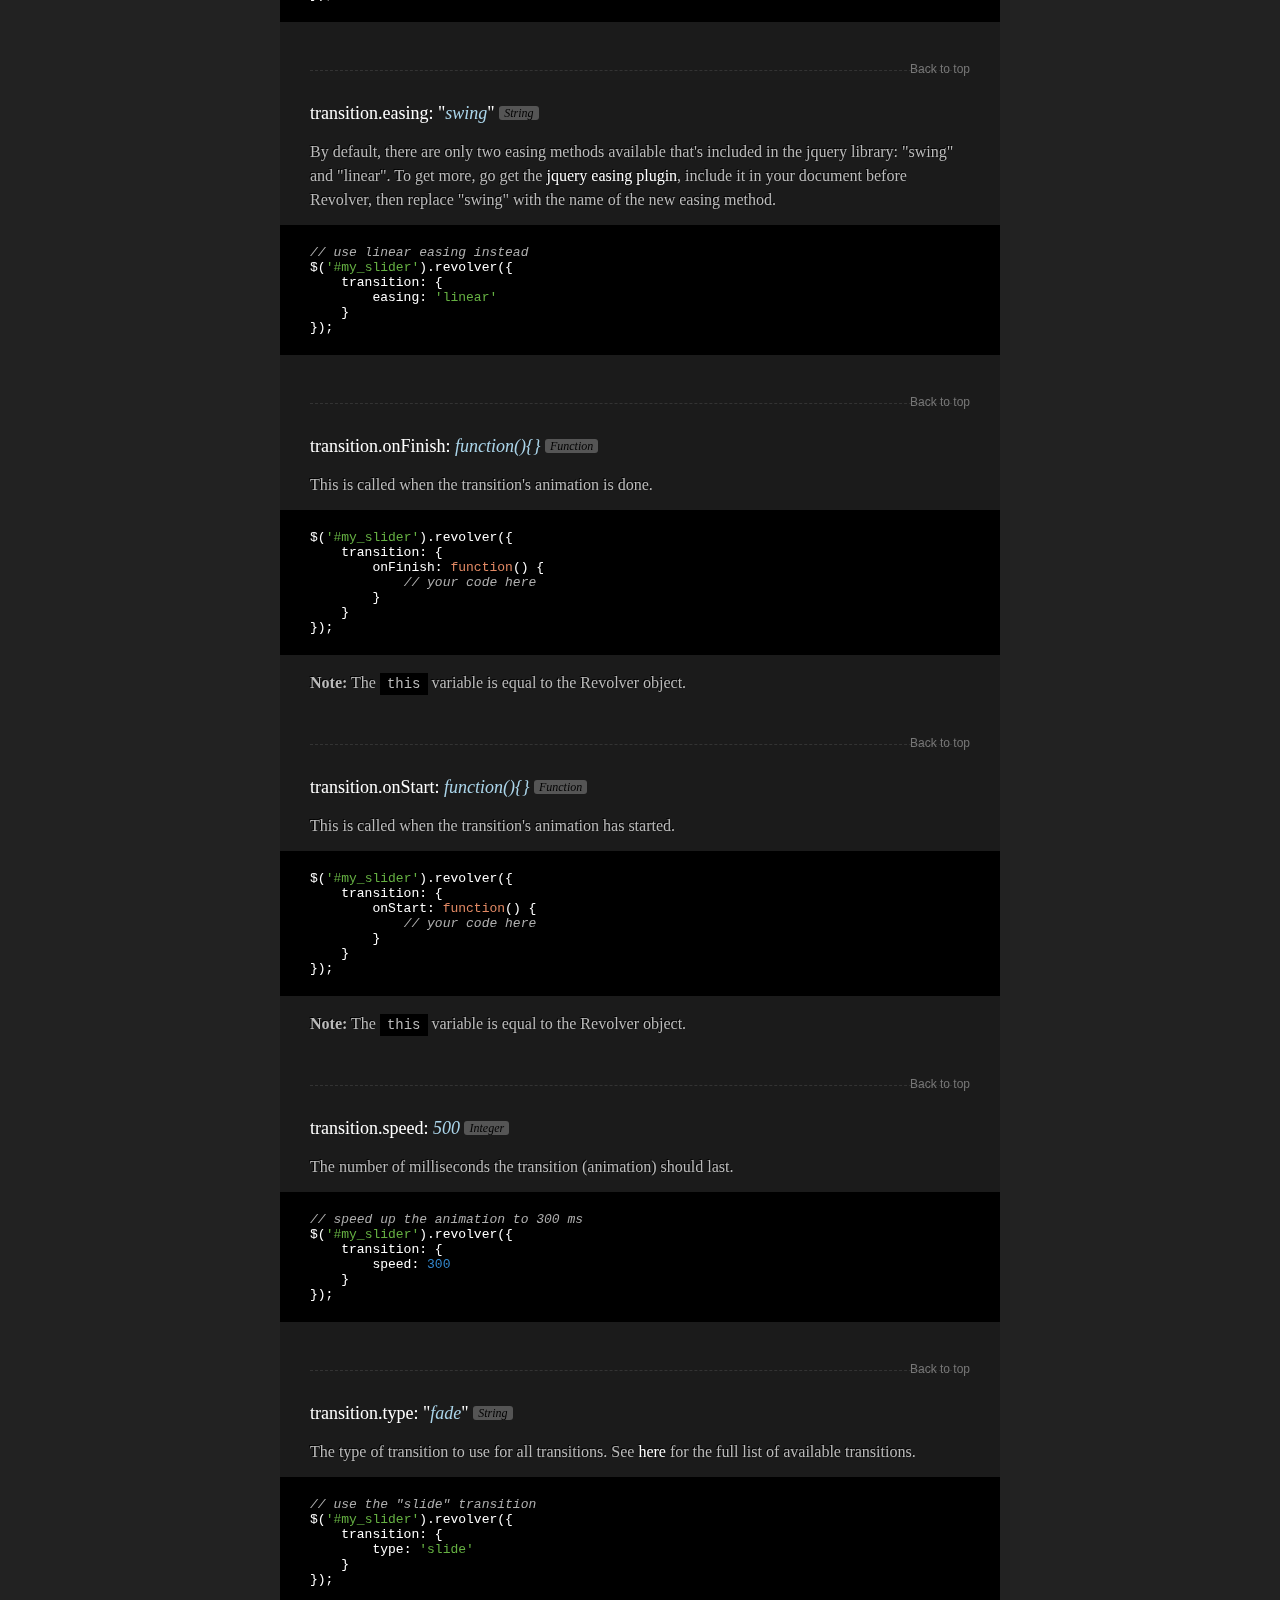
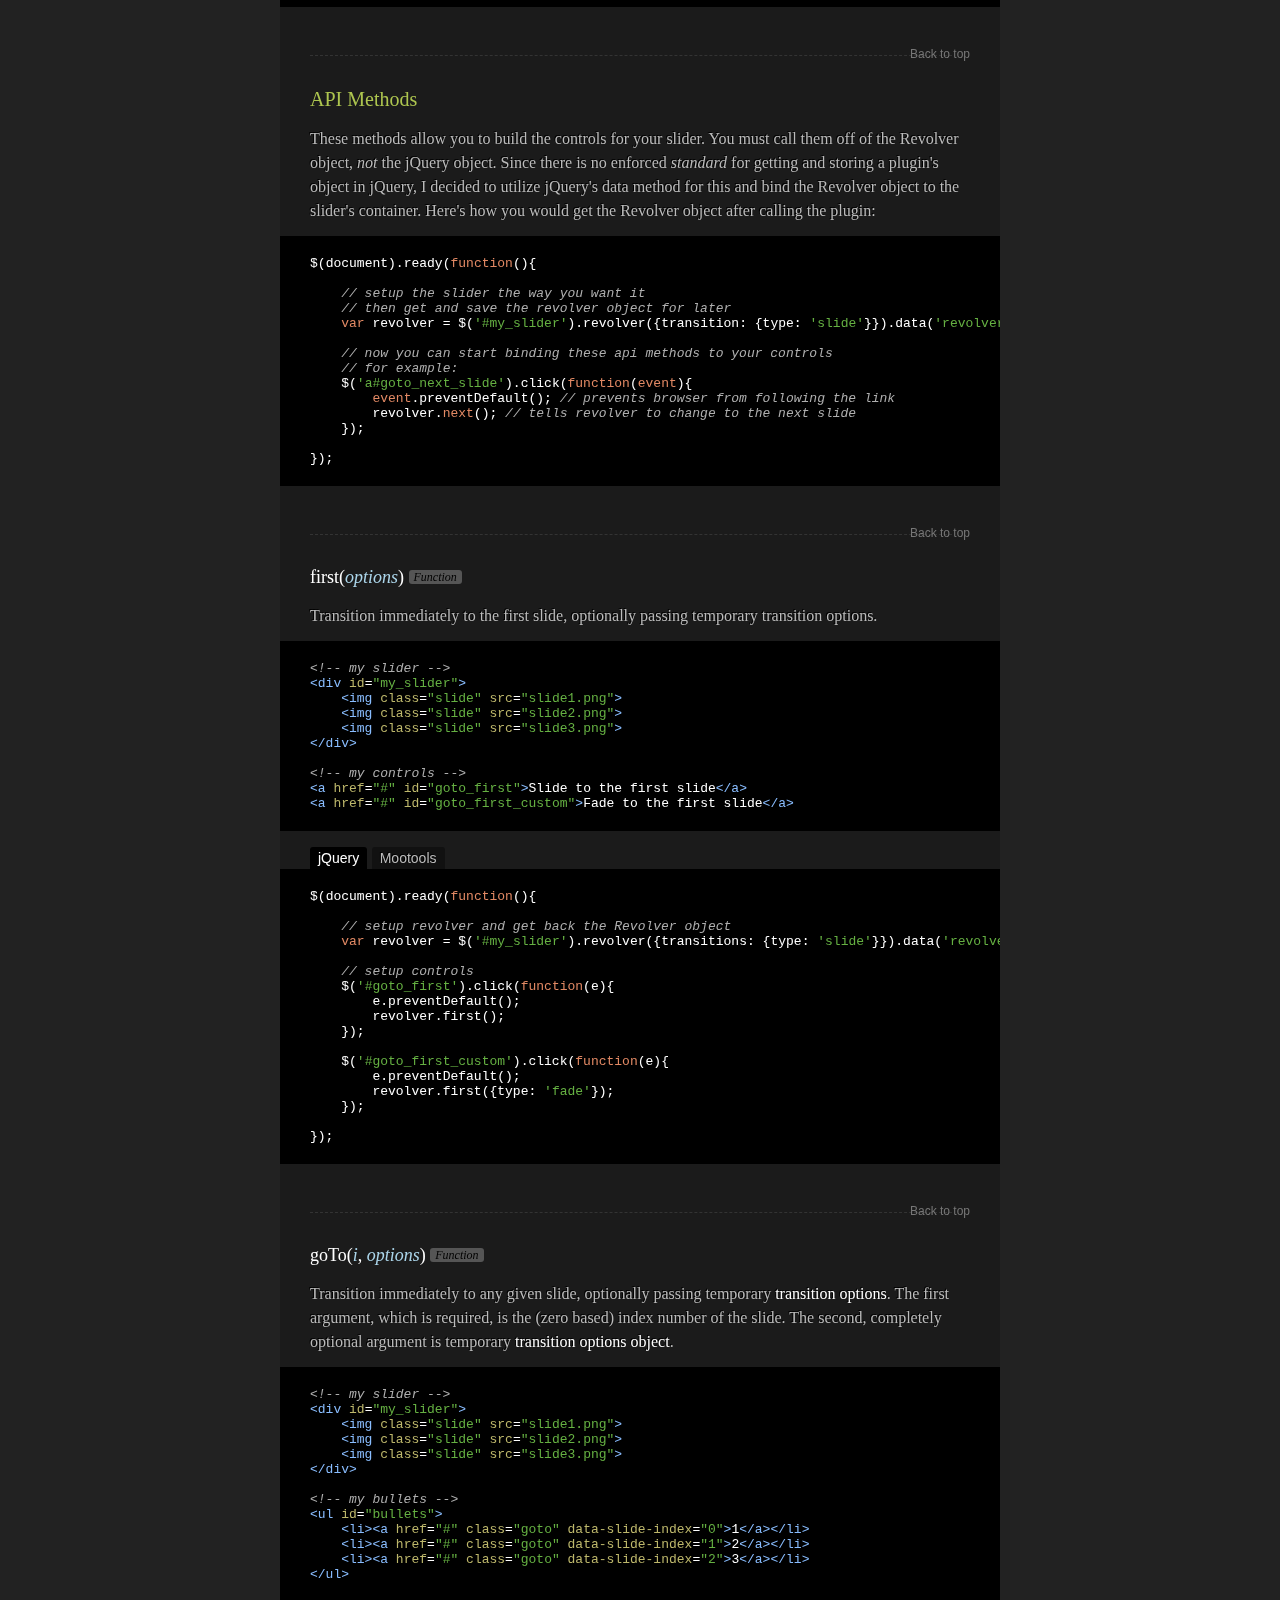
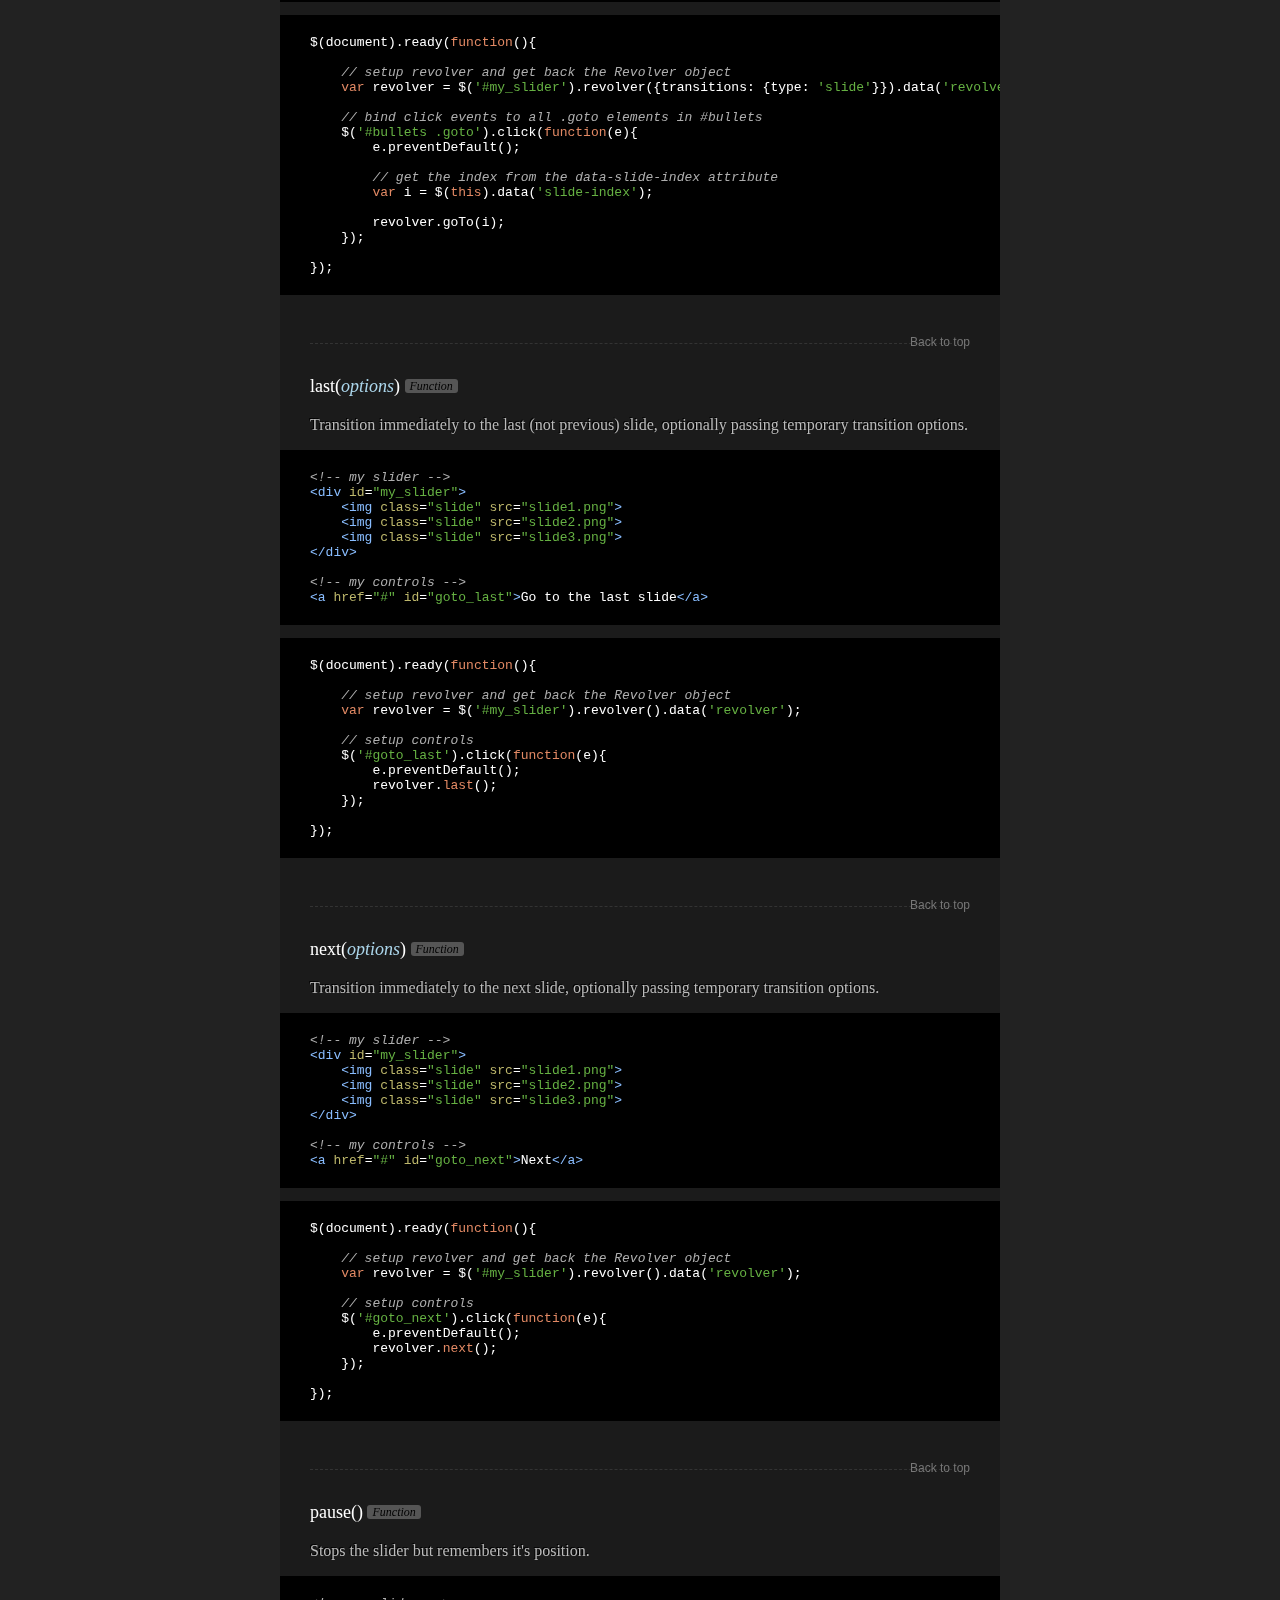
==== commit f6944d96: "improved responsive-ness" ====
--- a/docs.html
+++ b/docs.html
@@ -53,7 +53,9 @@
                 </script>
         </div>
 
-        <a href="https://github.com/johnnyfreeman/revolver"><img style="position: absolute; top: 0; right: 0; border: 0;" src="http://s3.amazonaws.com/github/ribbons/forkme_right_darkblue_121621.png" alt="Fork me on GitHub" /></a>
+        <a href="https://github.com/johnnyfreeman/revolver">
+            <img id="fork_me" src="http://s3.amazonaws.com/github/ribbons/forkme_right_darkblue_121621.png" alt="Fork me on GitHub" />
+        </a>
 
         <div id="wrapper">
             <ul id="menu">
@@ -829,17 +831,8 @@
             
             <pre><code class="prettyprint">$(document).ready(function(){
 
-    // first let's save our selector so jquery doesn't have to traverse the dom more than once
-    var my_slider = $('#my_slider');
-
     // setup the slider the way you want it
-    my_slider.revolver({transition: {type: 'slide'}});
-
     // then get and save the revolver object for later
-    var revolver = my_slider.data('revolver');
-
-    // pretty easy right?
-    // we could even shorten that up a bit to something like this...
     var revolver = $('#my_slider').revolver({transition: {type: 'slide'}}).data('revolver');
 
     // now you can start binding these api methods to your controls
@@ -857,7 +850,7 @@
             <h4 id="first">first(<em>options</em>) <small class="type">Function</small></h4>
 
             <p>Transition immediately to the first slide, optionally passing temporary transition options.</p>
-            
+
             <pre><code class="prettyprint">&lt;!-- my slider -->
 &lt;div id="my_slider">
     &lt;img class="slide" src="slide1.png">
@@ -868,8 +861,14 @@
 &lt;!-- my controls -->
 &lt;a href="#" id="goto_first">Slide to the first slide&lt;/a>
 &lt;a href="#" id="goto_first_custom">Fade to the first slide&lt;/a></code></pre>
-            
-            <pre><code class="prettyprint">$(document).ready(function(){
+
+            <div class="tabbed_content">
+                <ul class="tabs">
+                    <li><a class="tab active" href="#first-jquery">jQuery</a></li>
+                    <li><a class="tab" href="#first-mootools">Mootools</a></li>
+                </ul>
+
+                <pre class="content" id="first-jquery"><code class="prettyprint">$(document).ready(function(){
 
     // setup revolver and get back the Revolver object
     var revolver = $('#my_slider').revolver({transitions: {type: 'slide'}}).data('revolver');
@@ -886,6 +885,25 @@
     });
 
 });</code></pre>
+
+                <pre class="content" id="first-mootools"><code class="prettyprint">window.addEvent('domready', function() {
+
+    // setup revolver and get back the Revolver object
+    var revolver = new Revolver($('my_slider'), {transitions: {type: 'slide'}});
+
+    // setup controls
+    $('goto_first').addEvent('click', function(e){
+        e.preventDefault();
+        revolver.first();
+    });
+
+    $('goto_first_custom').addEvent('click', function(e){
+        e.preventDefault();
+        revolver.first({type: 'fade'});
+    });
+
+});</code></pre>
+            </div>
 
             <div class="top"><hr><a href="#">Back to top</a></div>
 
--- a/assets/css/style.css
+++ b/assets/css/style.css
@@ -156,6 +156,10 @@
 img.frame {
     border: 5px solid #fff;
     margin-top: 20px;
+}
+
+#fork_me {
+    position: absolute; top: 0; right: 0; border: 0;
 }
 
 #share {
@@ -416,21 +420,69 @@
     float: right;
 }
 
-@media all and (max-width: 800px) and (min-width: 200px) {
+@media all and (max-width: 740px) {
 
     body {
         margin: 0;
         text-align: left;
     }
 
+    footer {
+        margin: 0;
+        width: auto;
+    }
+
+    footer .copy {
+        margin-top: 5px;
+    }
+
+    pre {
+        margin-left: 0;
+        margin-right: 0;
+        padding: 20px;
+    }
+
     #share {
         margin: 15px 0 0;
         width: 100%;
     }
 
-    #wrapper. footer {
+    #share .google {
+        margin-right: 20px;
+    }
+
+    #wrapper {
+        background-color: rgba(0, 0, 0, 0.2);
+        border-radius: 0;
         margin: 0;
+        padding: 0 0 20px 0;
+        text-align: left;
         width: 100%;
+    }
+
+    #menu {
+        margin-top: 80px;
+        margin-left: 0;
+        margin-right: 0;
+        width: 100%;
+    }
+
+    #menu li {
+        display: block;
+    }
+
+    #menu a {
+        border-radius: 0;
+        display: block;
+        margin-left: 0;
+        margin-bottom: 1px;
+        padding: 10px 20px;
+    }
+
+    h1, h2, h3, h4, h5, h6, p, ul, ol, .controls {
+        margin-left: 20px;
+        margin-right: 20px;
+        width: auto;
     }
 
     .top hr {
@@ -438,6 +490,41 @@
     }
 
     .top a {
+        color: #777777;
+        font-size: 12px;
+        position: absolute;
+        right: 5px;
+        top: 15px;
+    }
+
+    .columns {
+        margin-left: 0;
+        float: none;
+    }
+
+    img.frame {
+        margin-left: 20px;
+    }
+
+    .two.columns {
+        width: auto;
+    }
+
+    .three.columns {
+        width: auto;
+    }
+
+}
+
+@media all and (max-width: 515px) {
+
+    #logo {
+        position: absolute;
+        top: 60px;
+        left: 0px;
+    }
+
+    #share {
         display: none;
     }
 
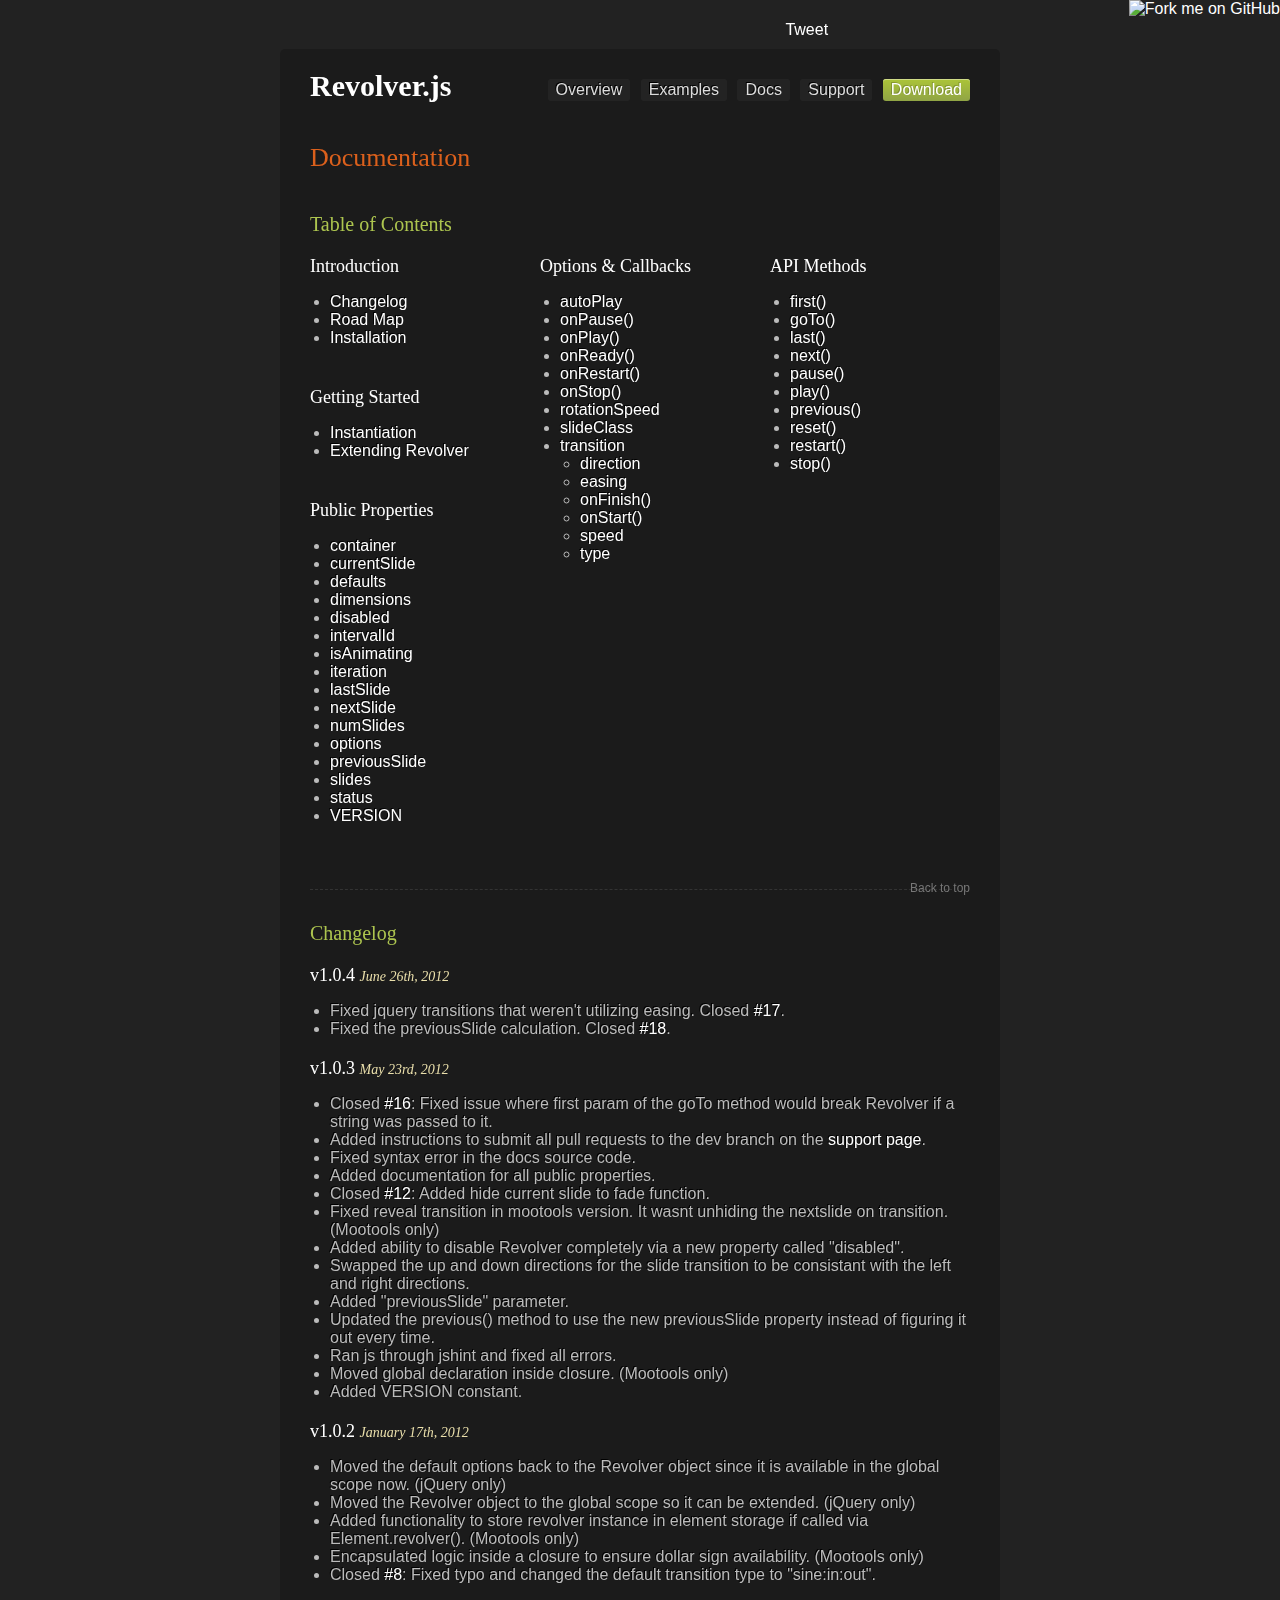
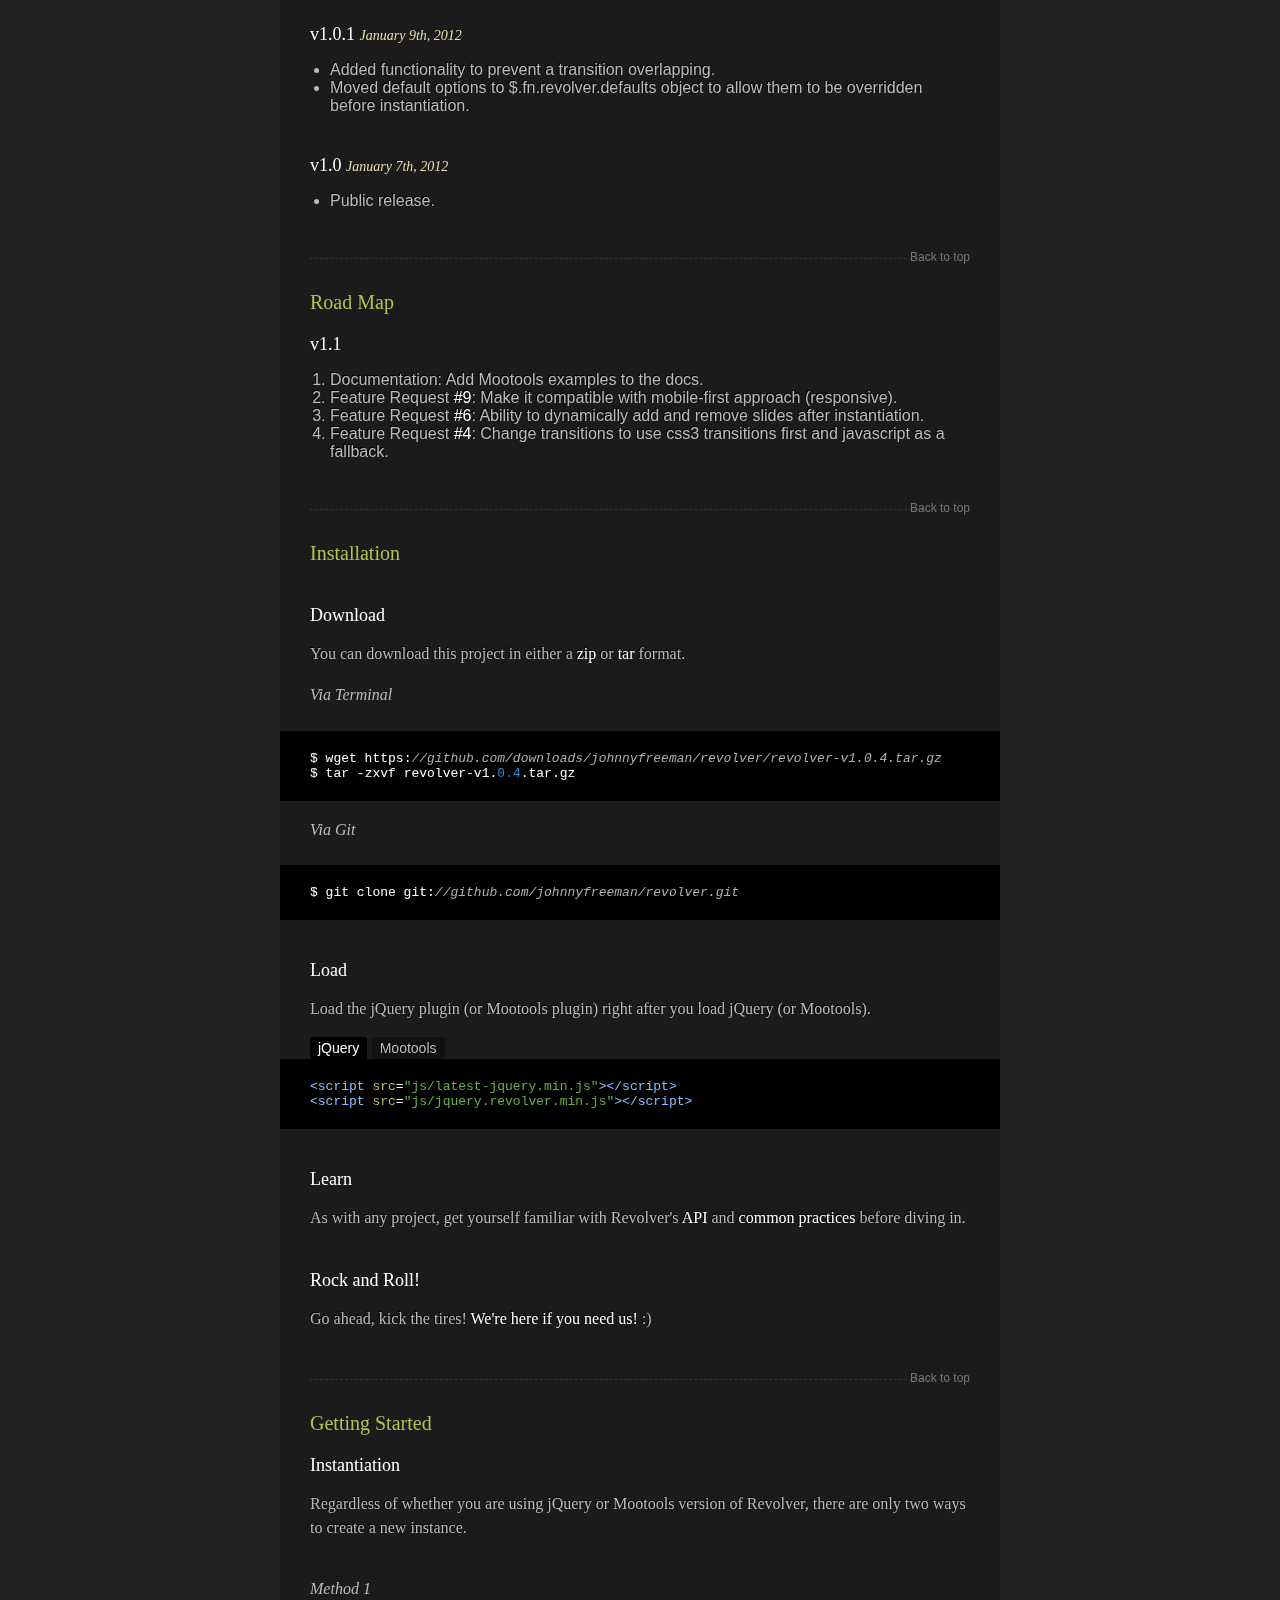
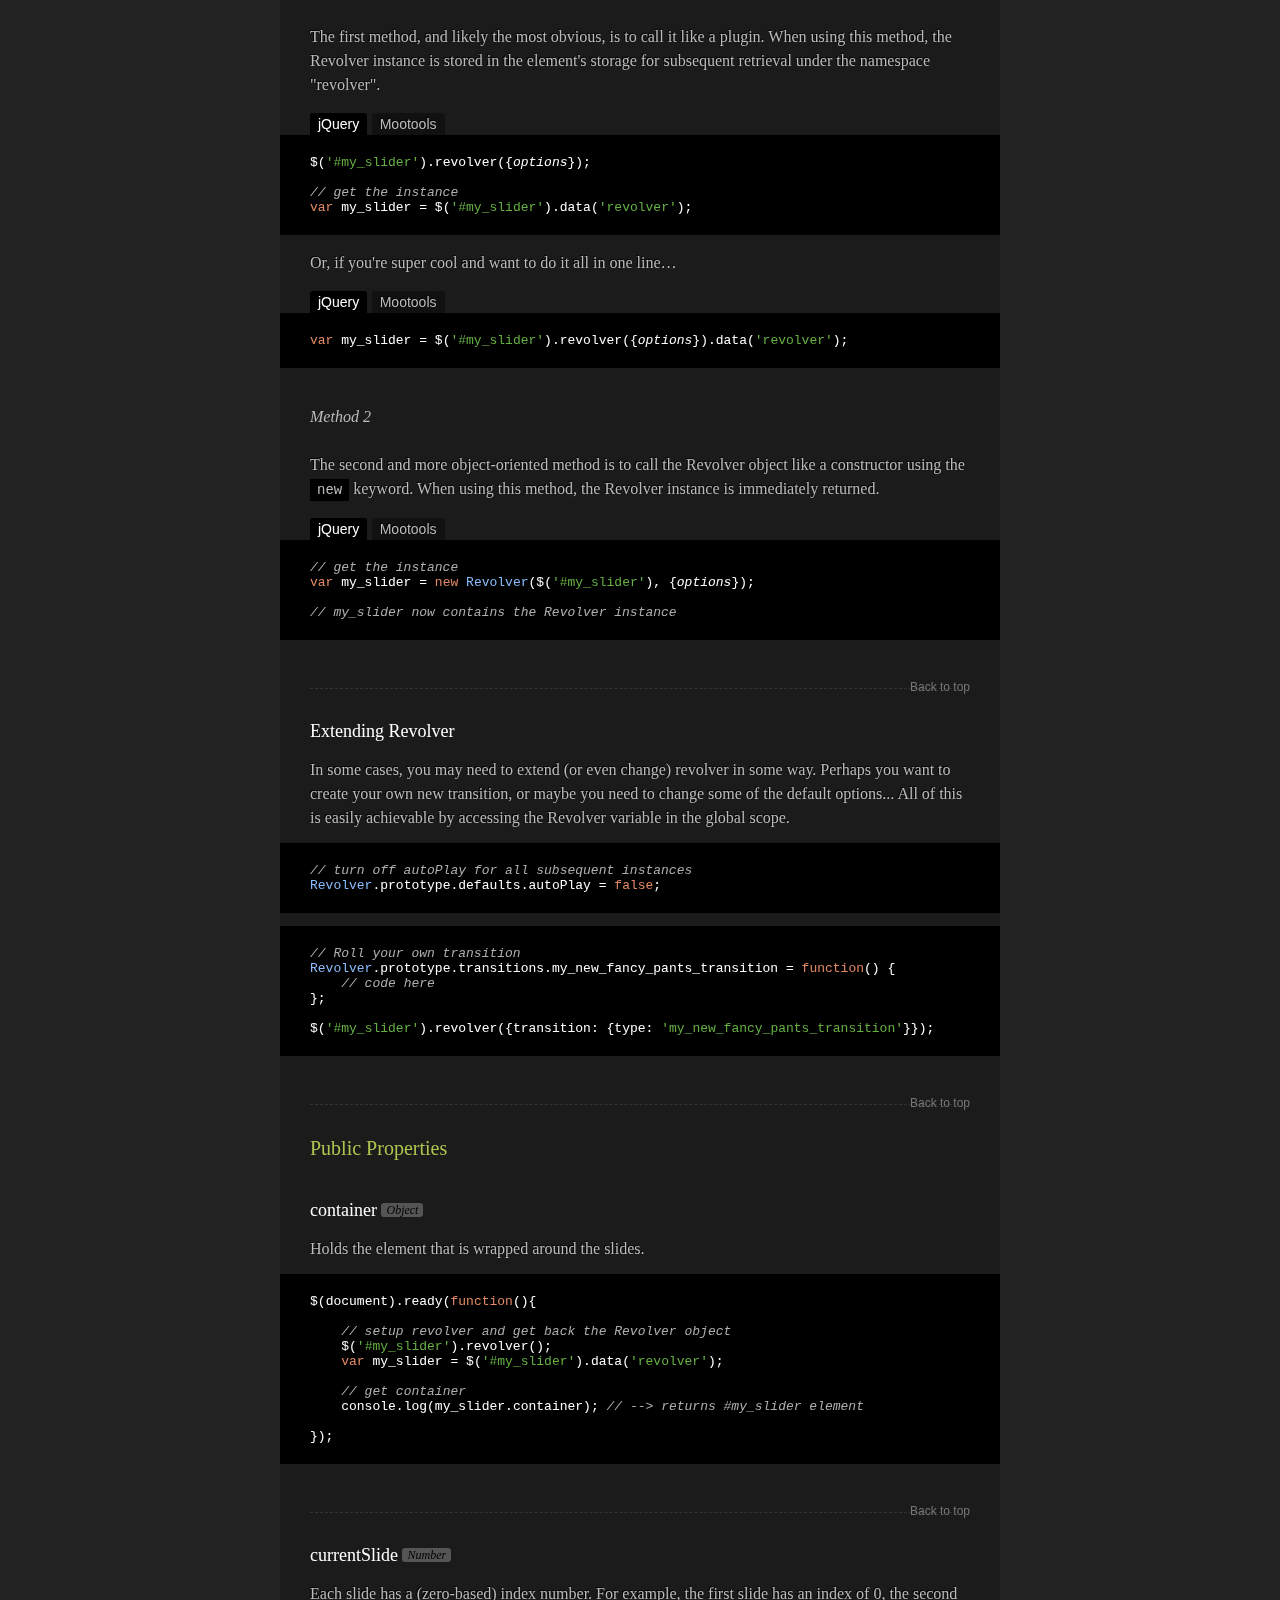
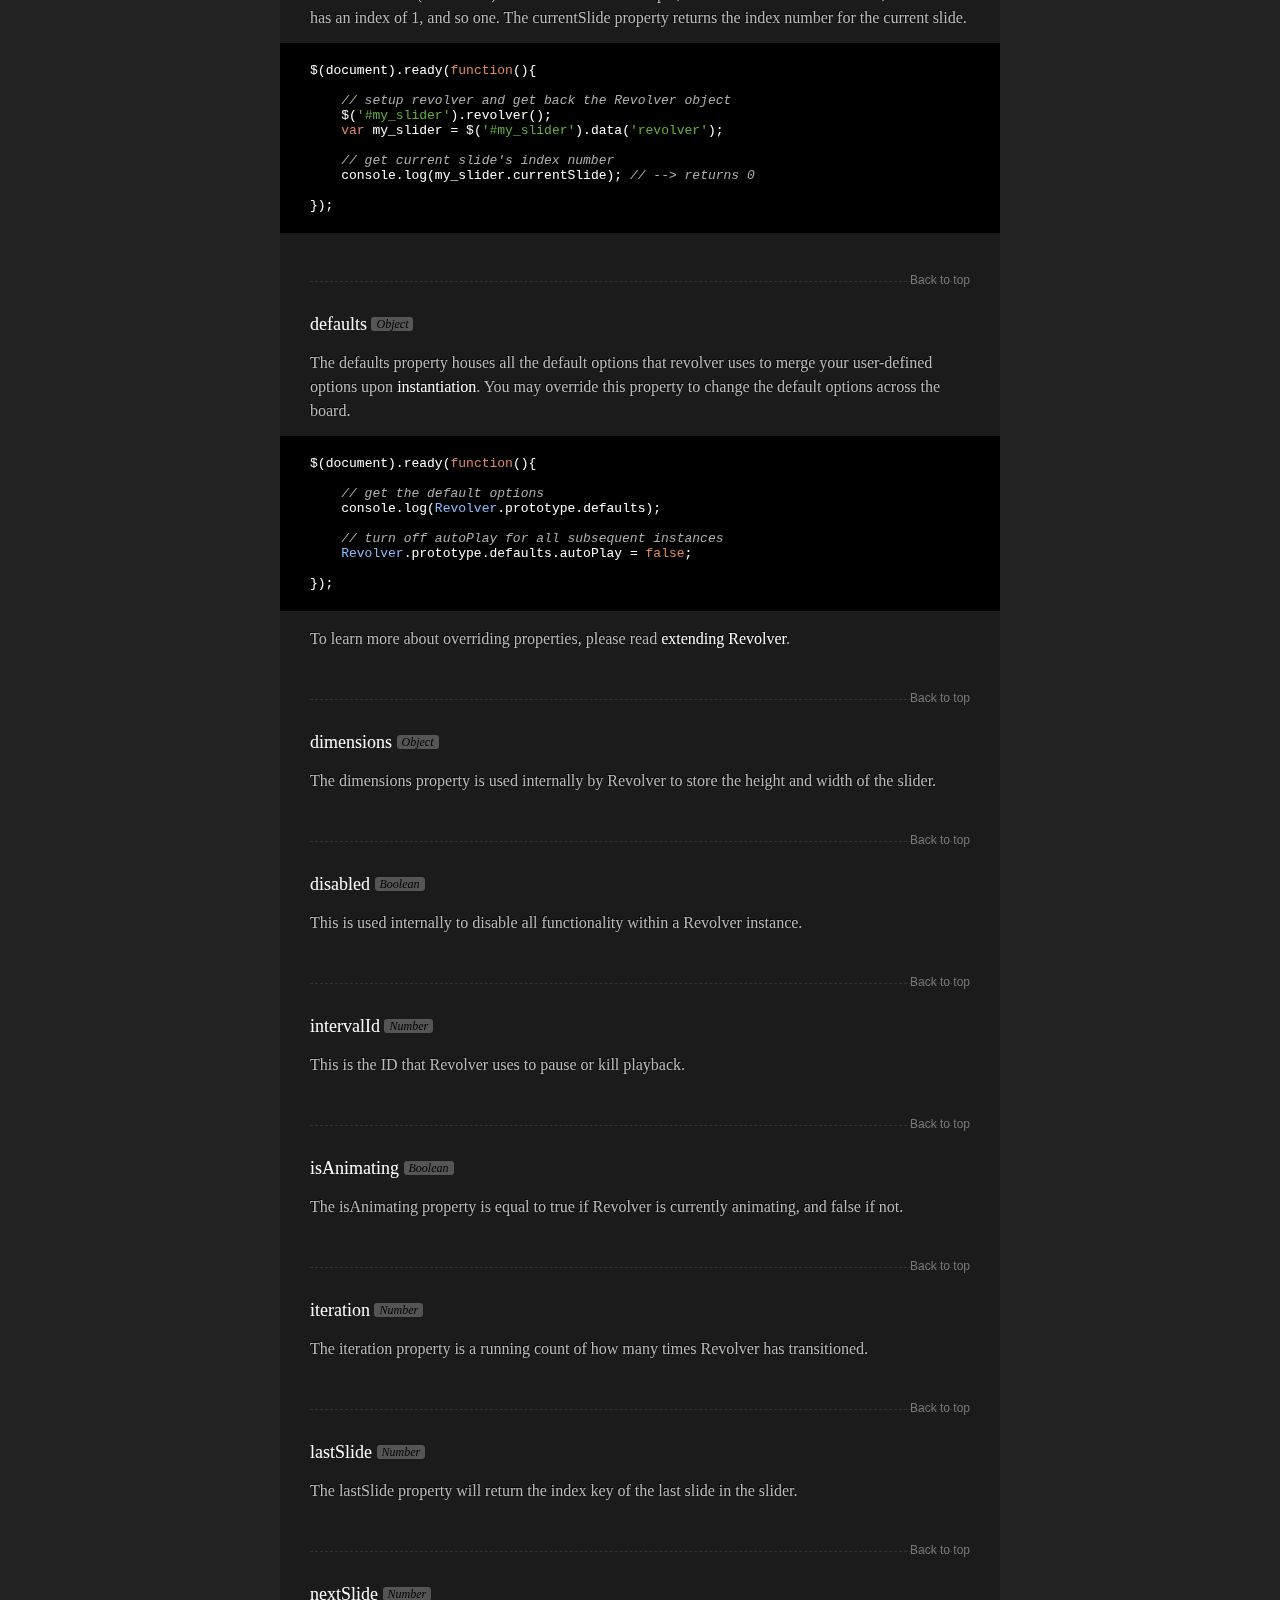
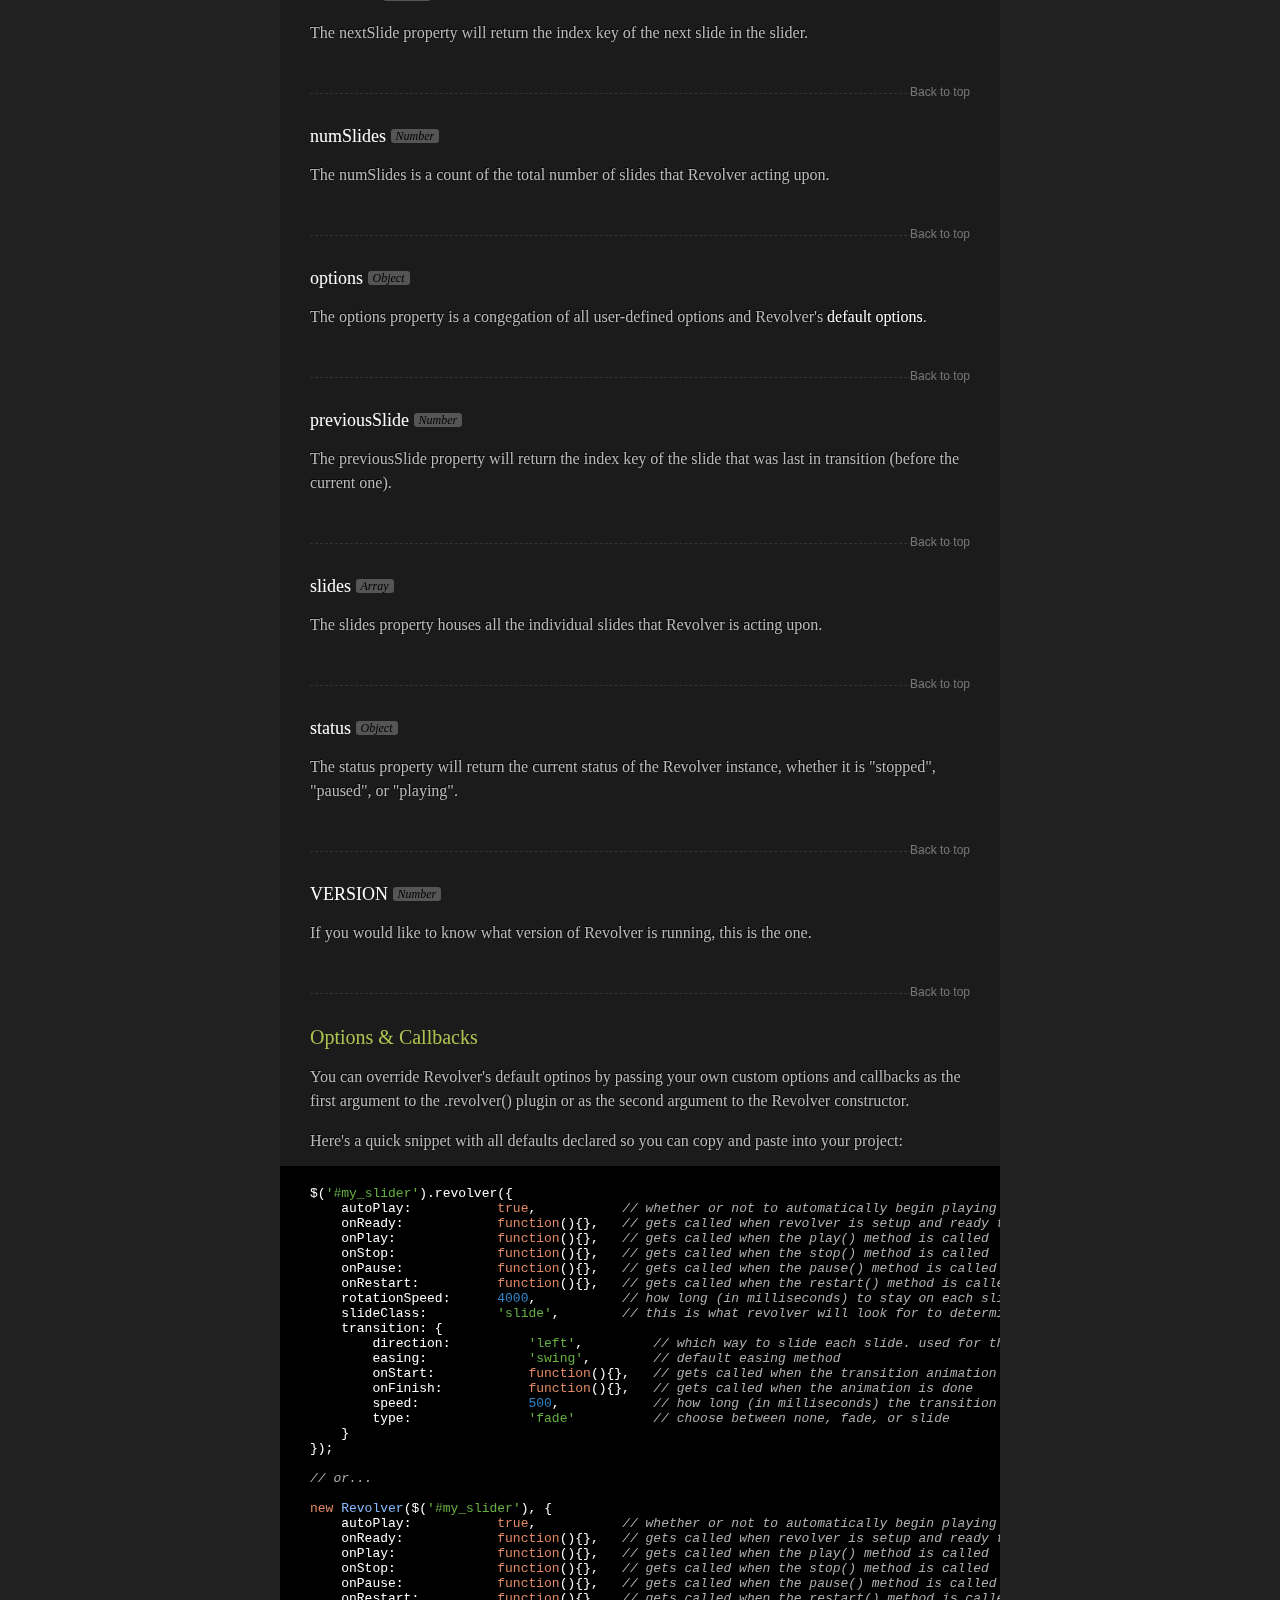
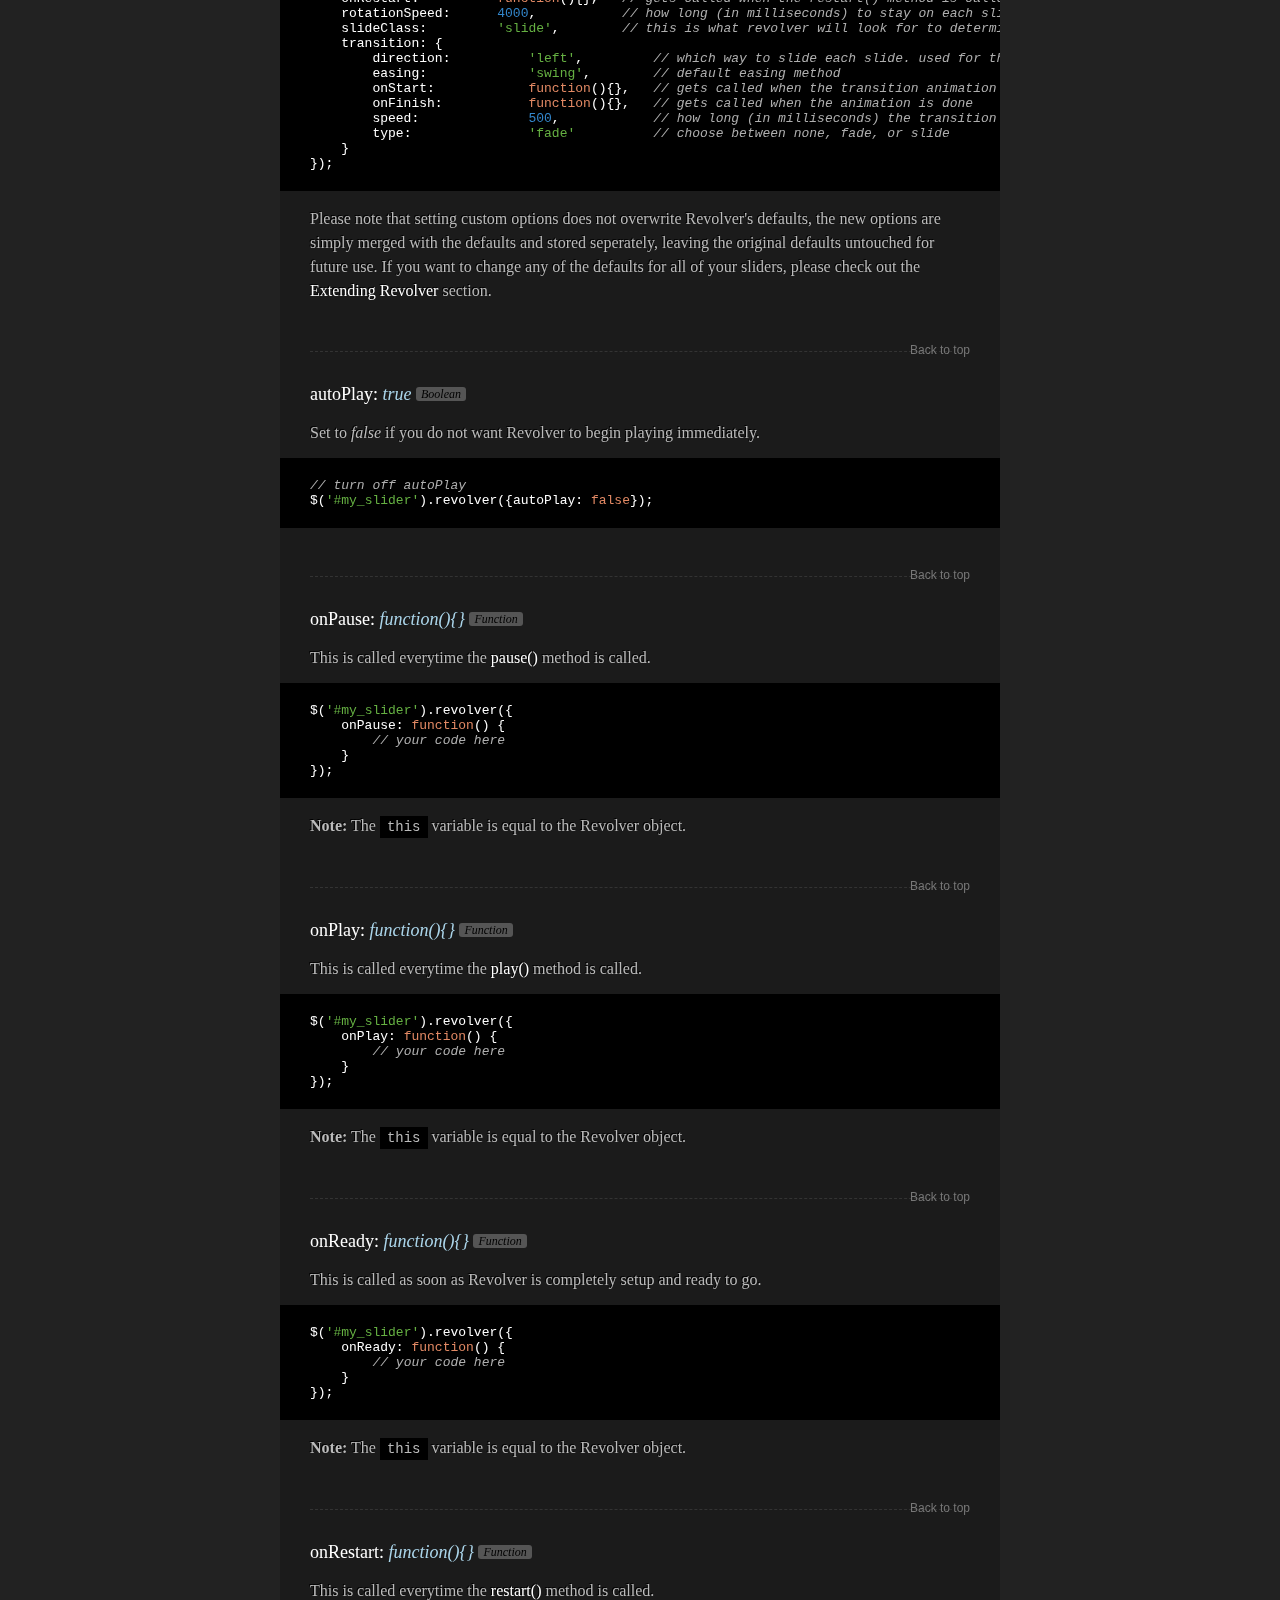
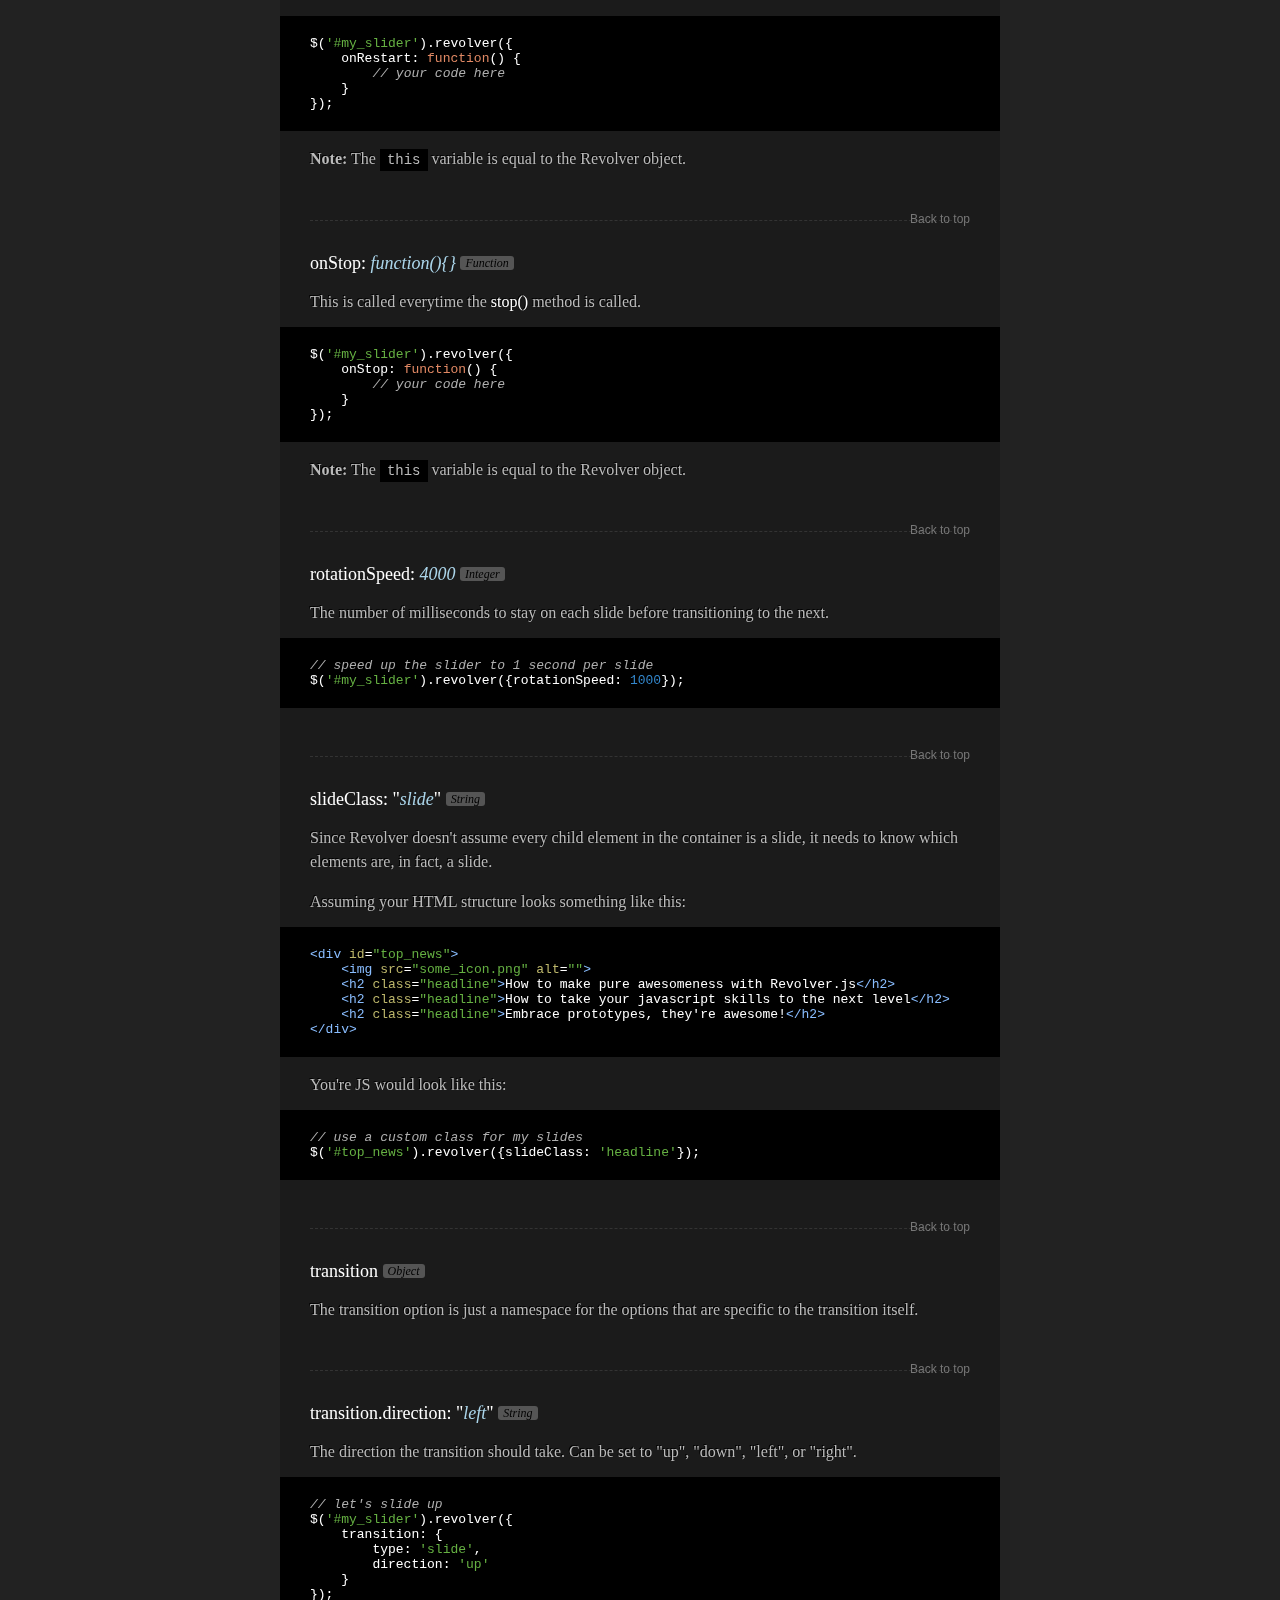
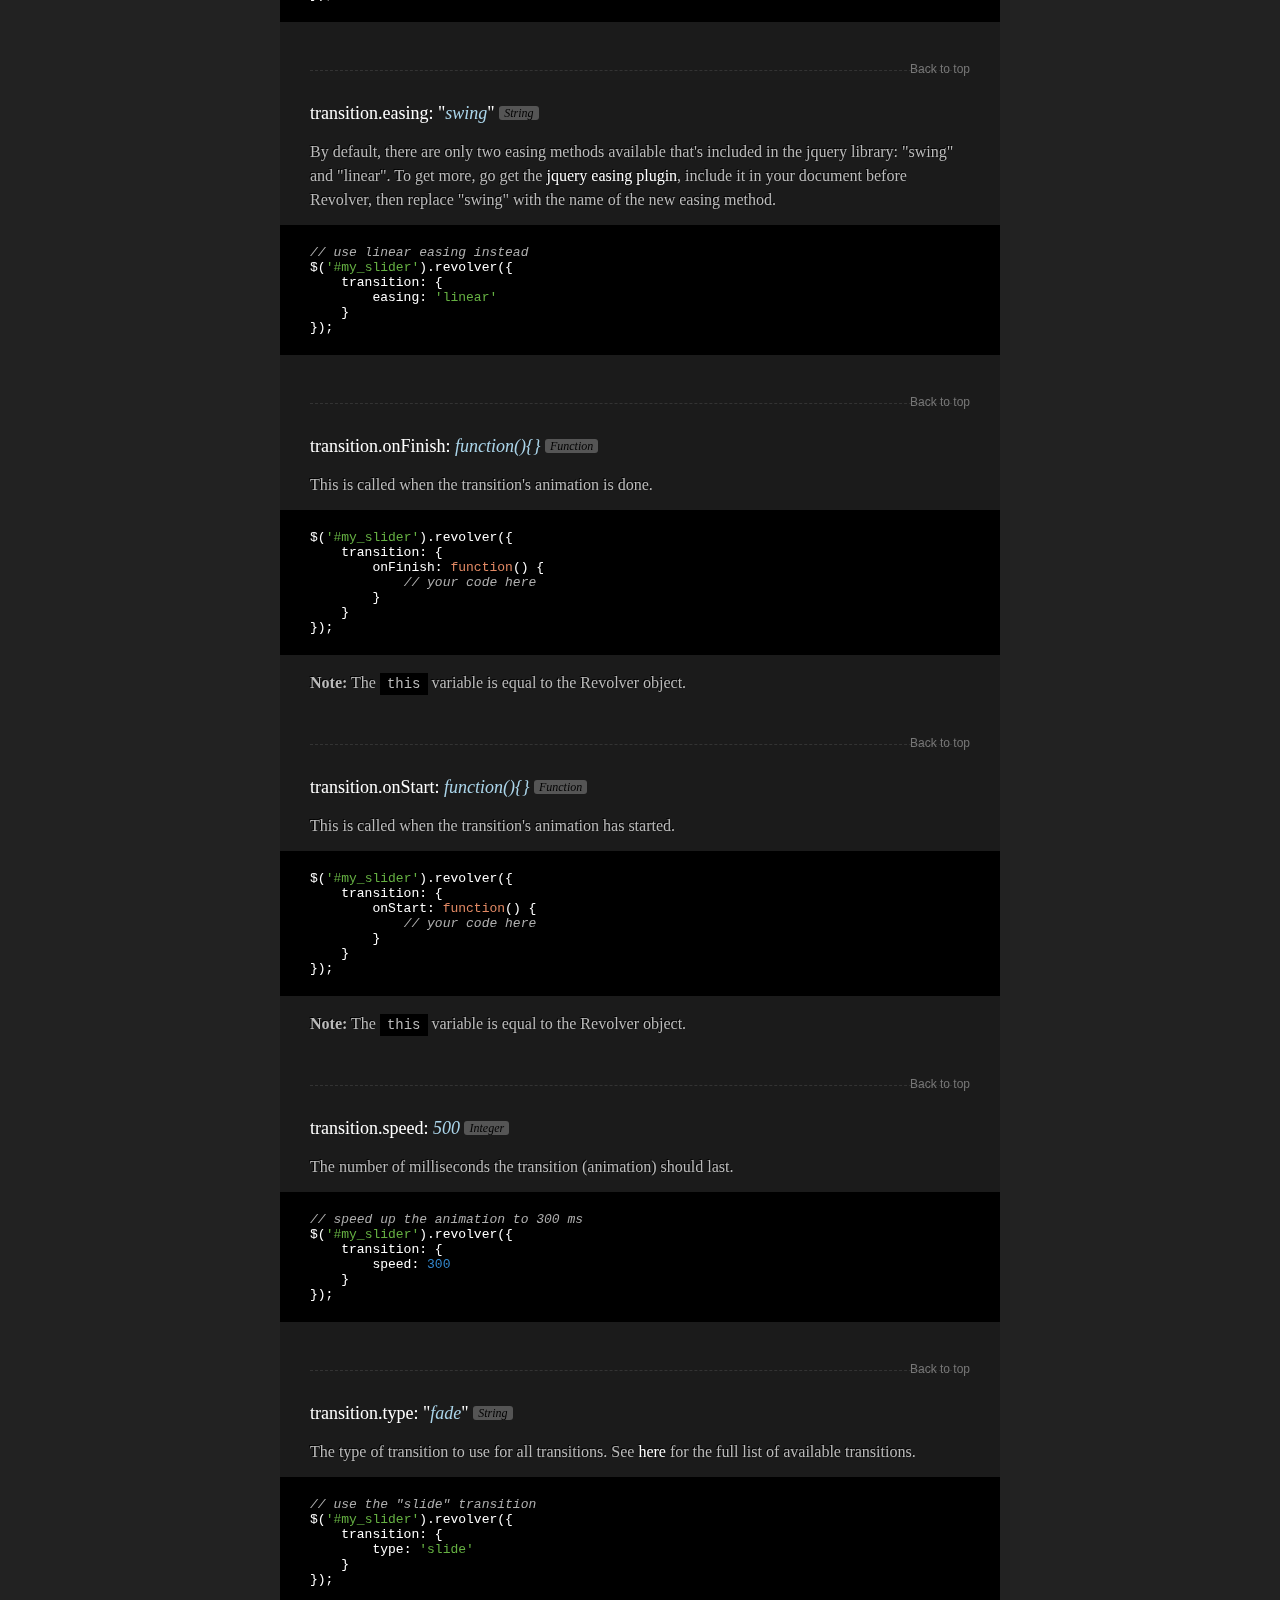
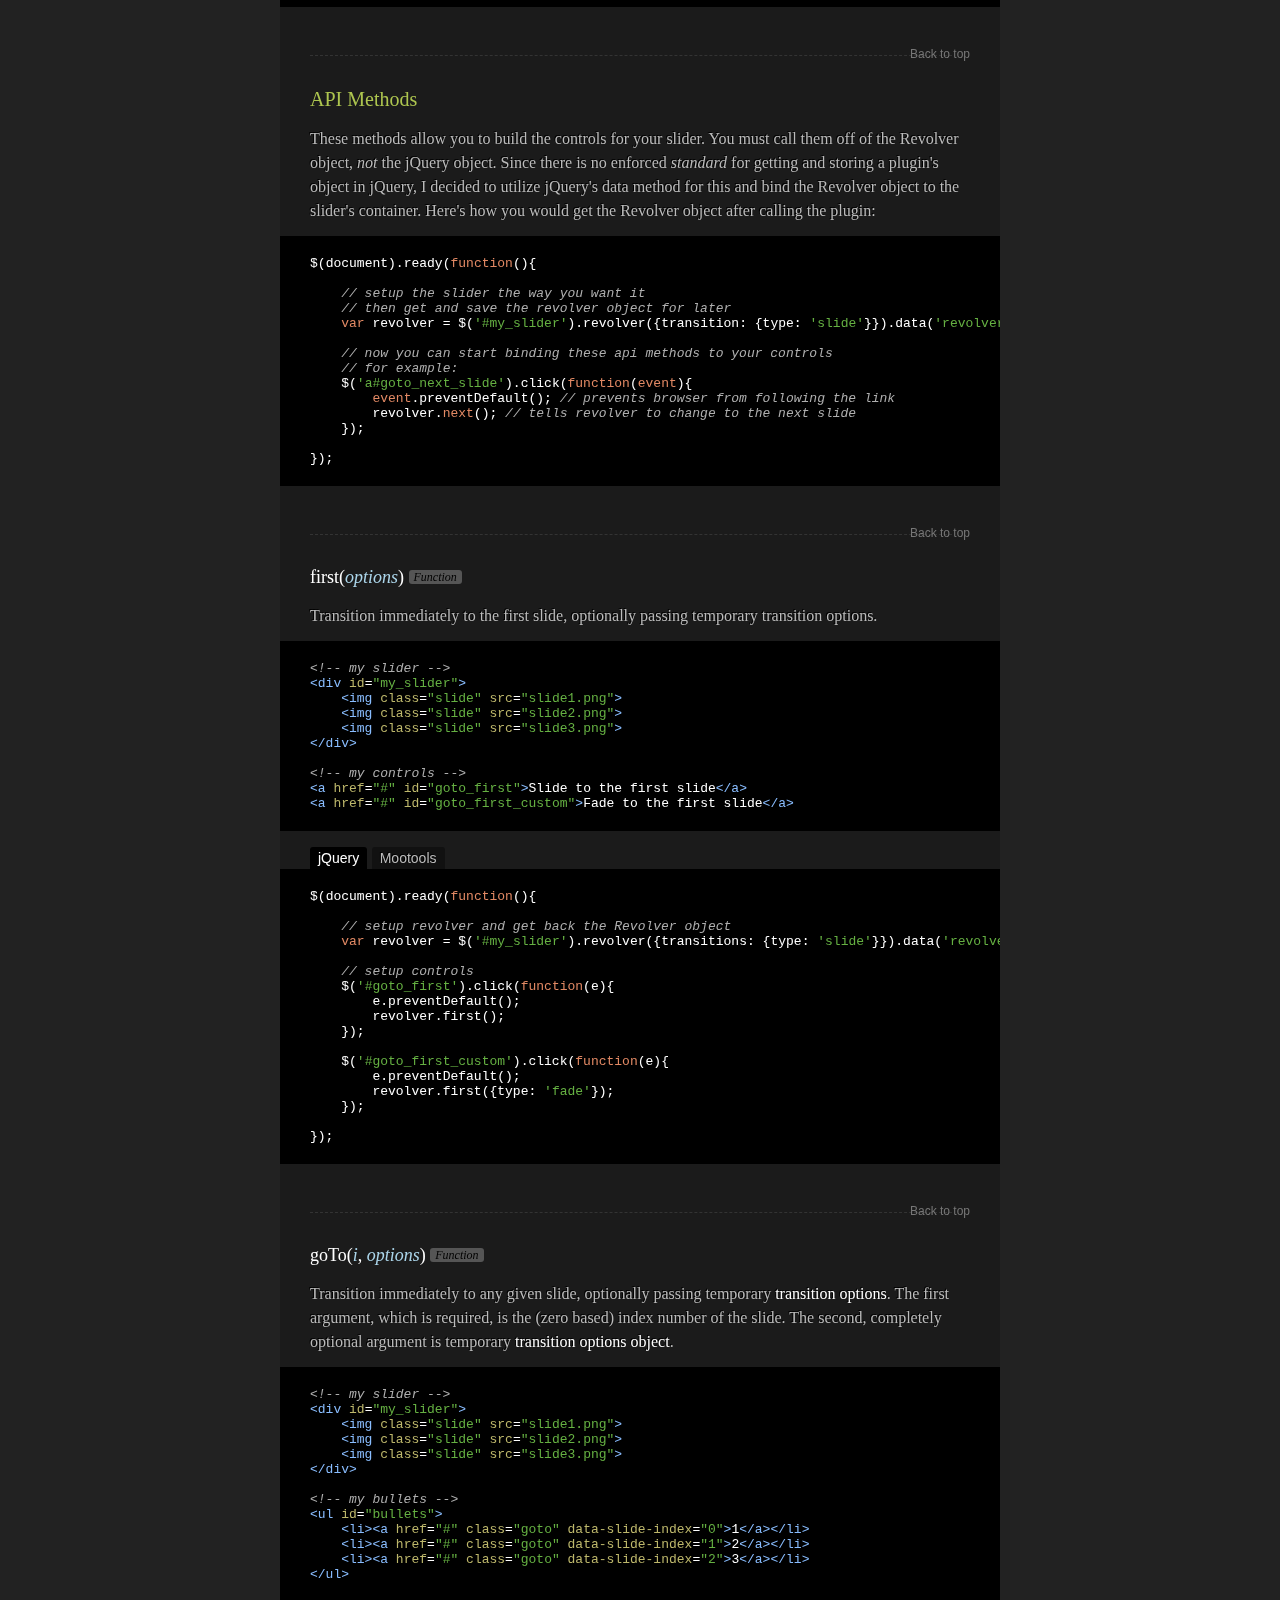
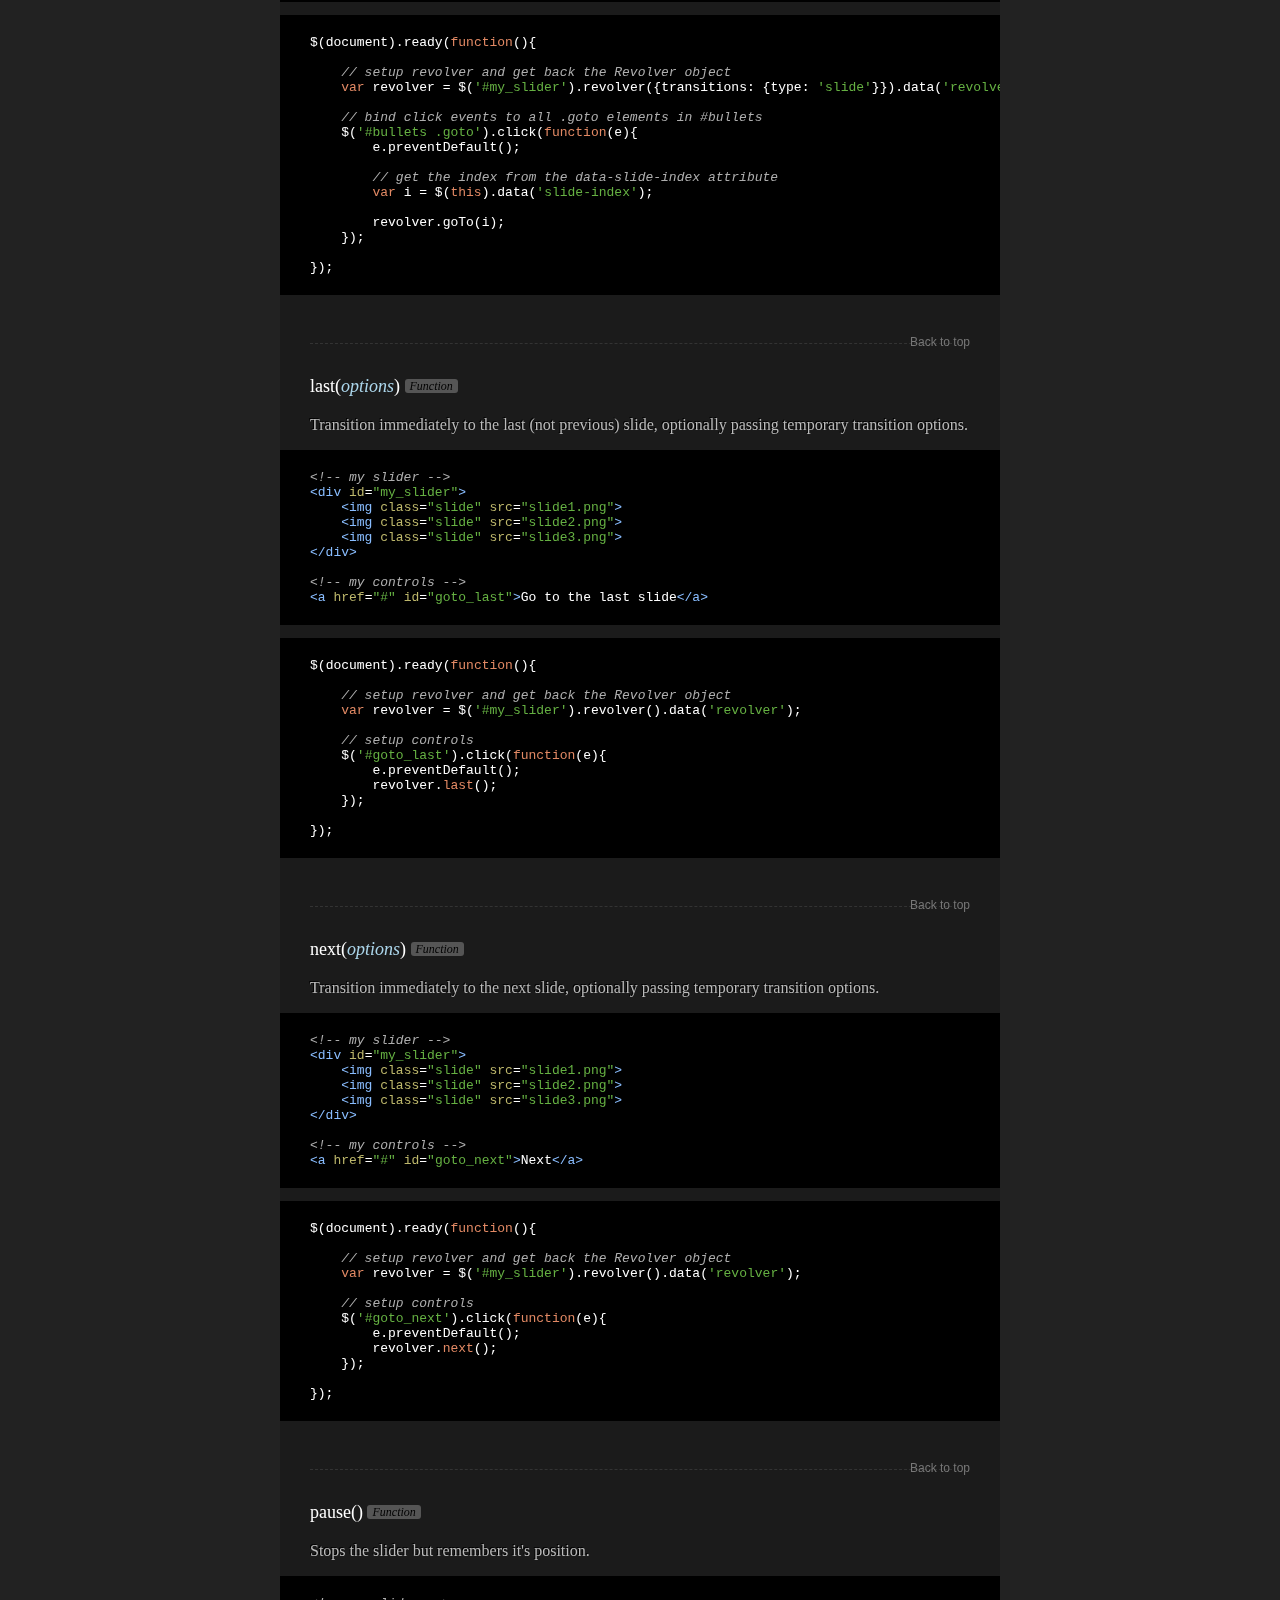
==== commit 1a3be95c: "corrected the installation instructions" ====
--- a/docs.html
+++ b/docs.html
@@ -244,12 +244,12 @@
 
             <h5 class="leading">Via Terminal</h5>
 
-            <pre><code class="prettyprint">$ wget http://github.com/johnnyfreeman/re-form/tarball/master
-$ tar -zxvf johnnyfreeman-re-form-a746c6b.tar.gz</code></pre>
+            <pre><code class="prettyprint">$ wget https://github.com/downloads/johnnyfreeman/revolver/revolver-v1.0.4.tar.gz
+$ tar -zxvf revolver-v1.0.4.tar.gz</code></pre>
 
             <h5 class="leading">Via Git</h5>
 
-            <pre><code class="prettyprint">$ git clone git://github.com/johnnyfreeman/re-form</code></pre>
+            <pre><code class="prettyprint">$ git clone git://github.com/johnnyfreeman/revolver.git</code></pre>
 
             <h4>Load</h4>
 
--- a/assets/css/style.css
+++ b/assets/css/style.css
@@ -442,9 +442,14 @@
         padding: 20px;
     }
 
+    #logo {
+        position: absolute;
+        top: 60px;
+        left: 0px;
+    }
+
     #share {
-        margin: 15px 0 0;
-        width: 100%;
+        display: none;
     }
 
     #share .google {
@@ -518,14 +523,6 @@
 
 @media all and (max-width: 515px) {
 
-    #logo {
-        position: absolute;
-        top: 60px;
-        left: 0px;
-    }
-
-    #share {
-        display: none;
-    }
+    
 
 }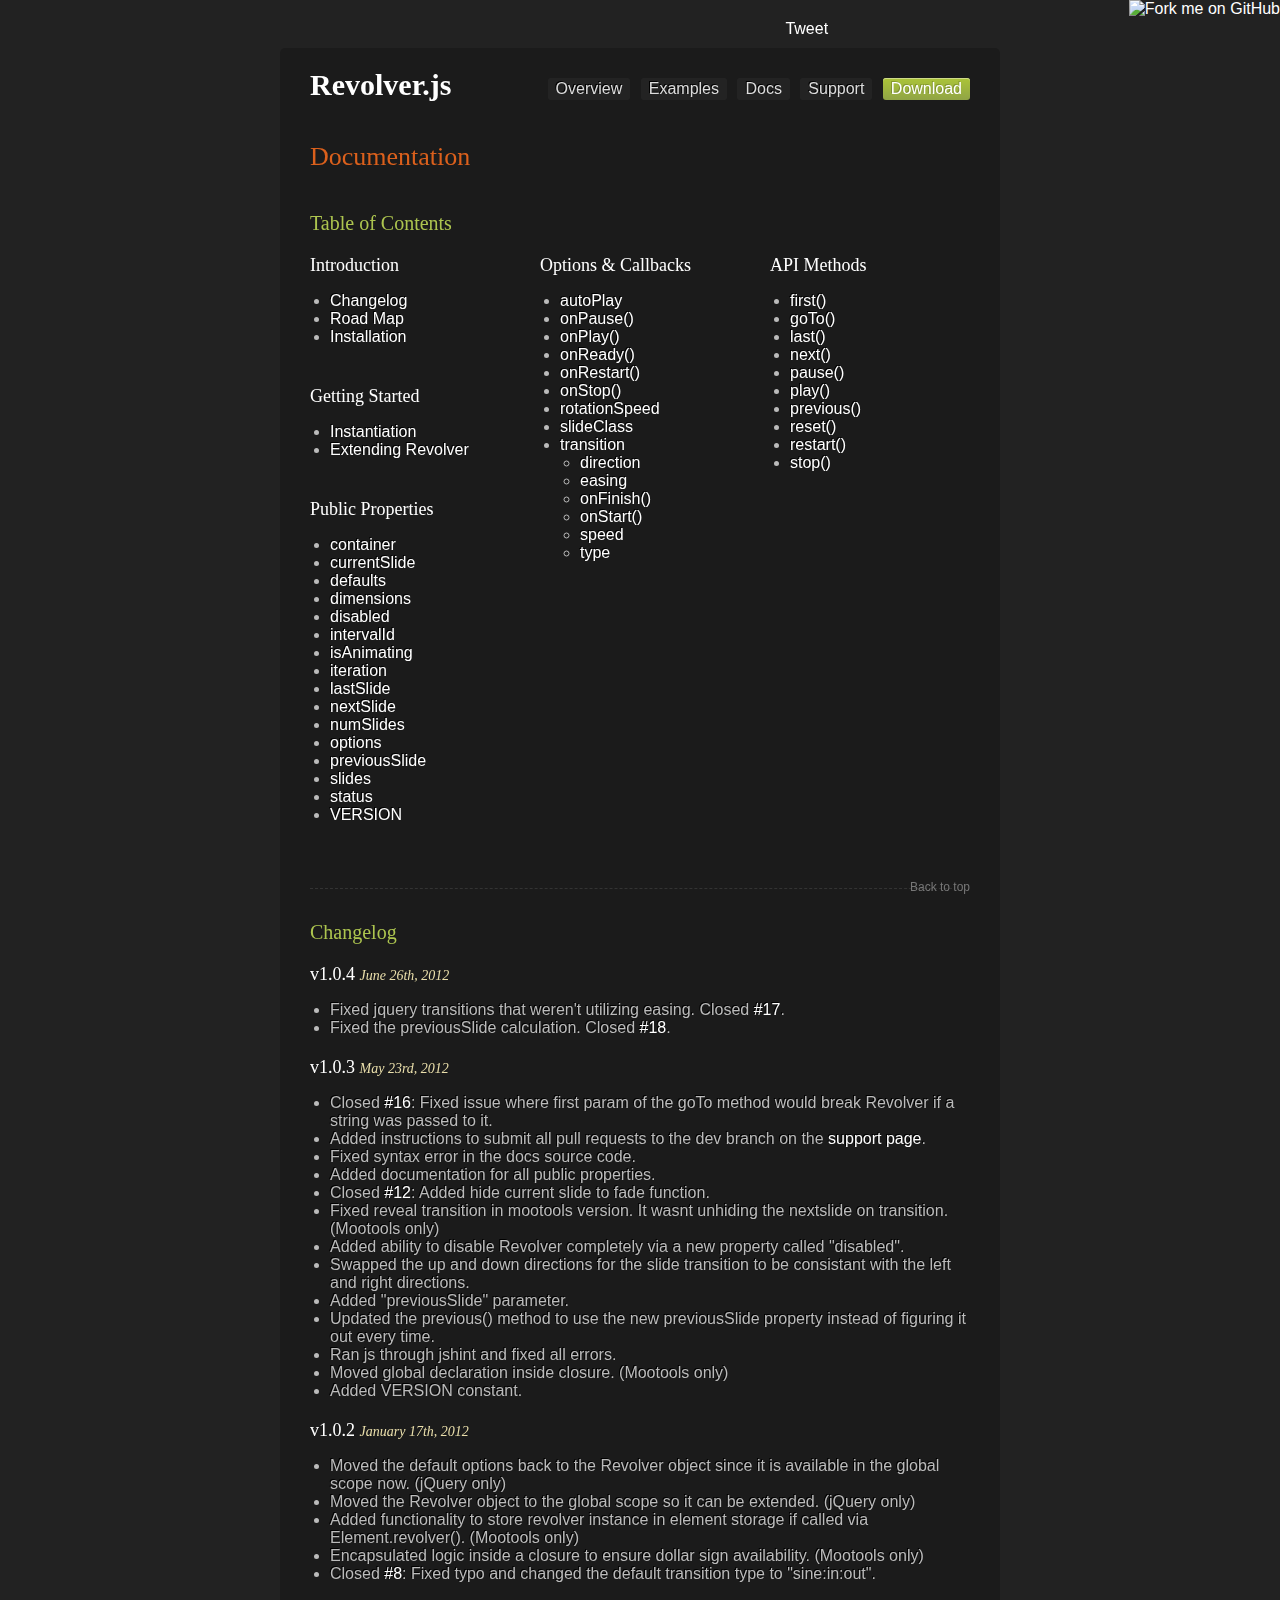
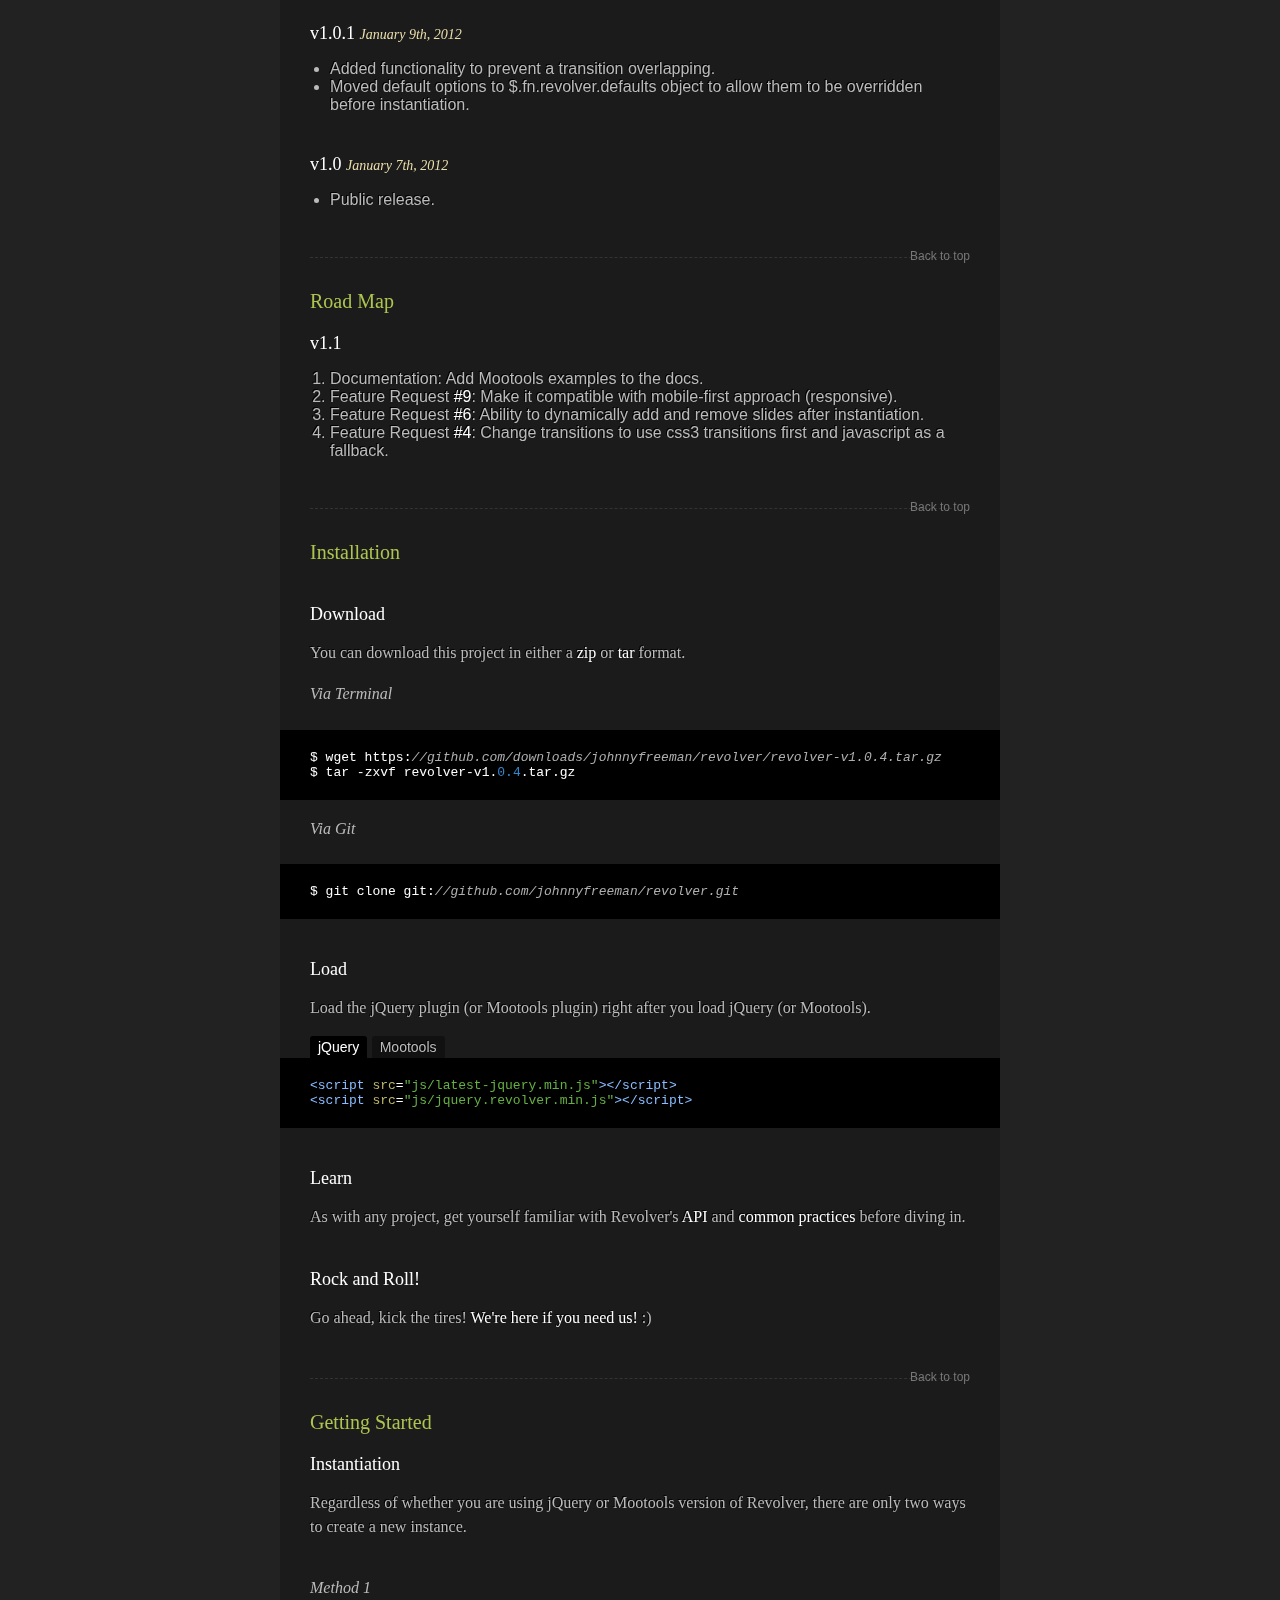
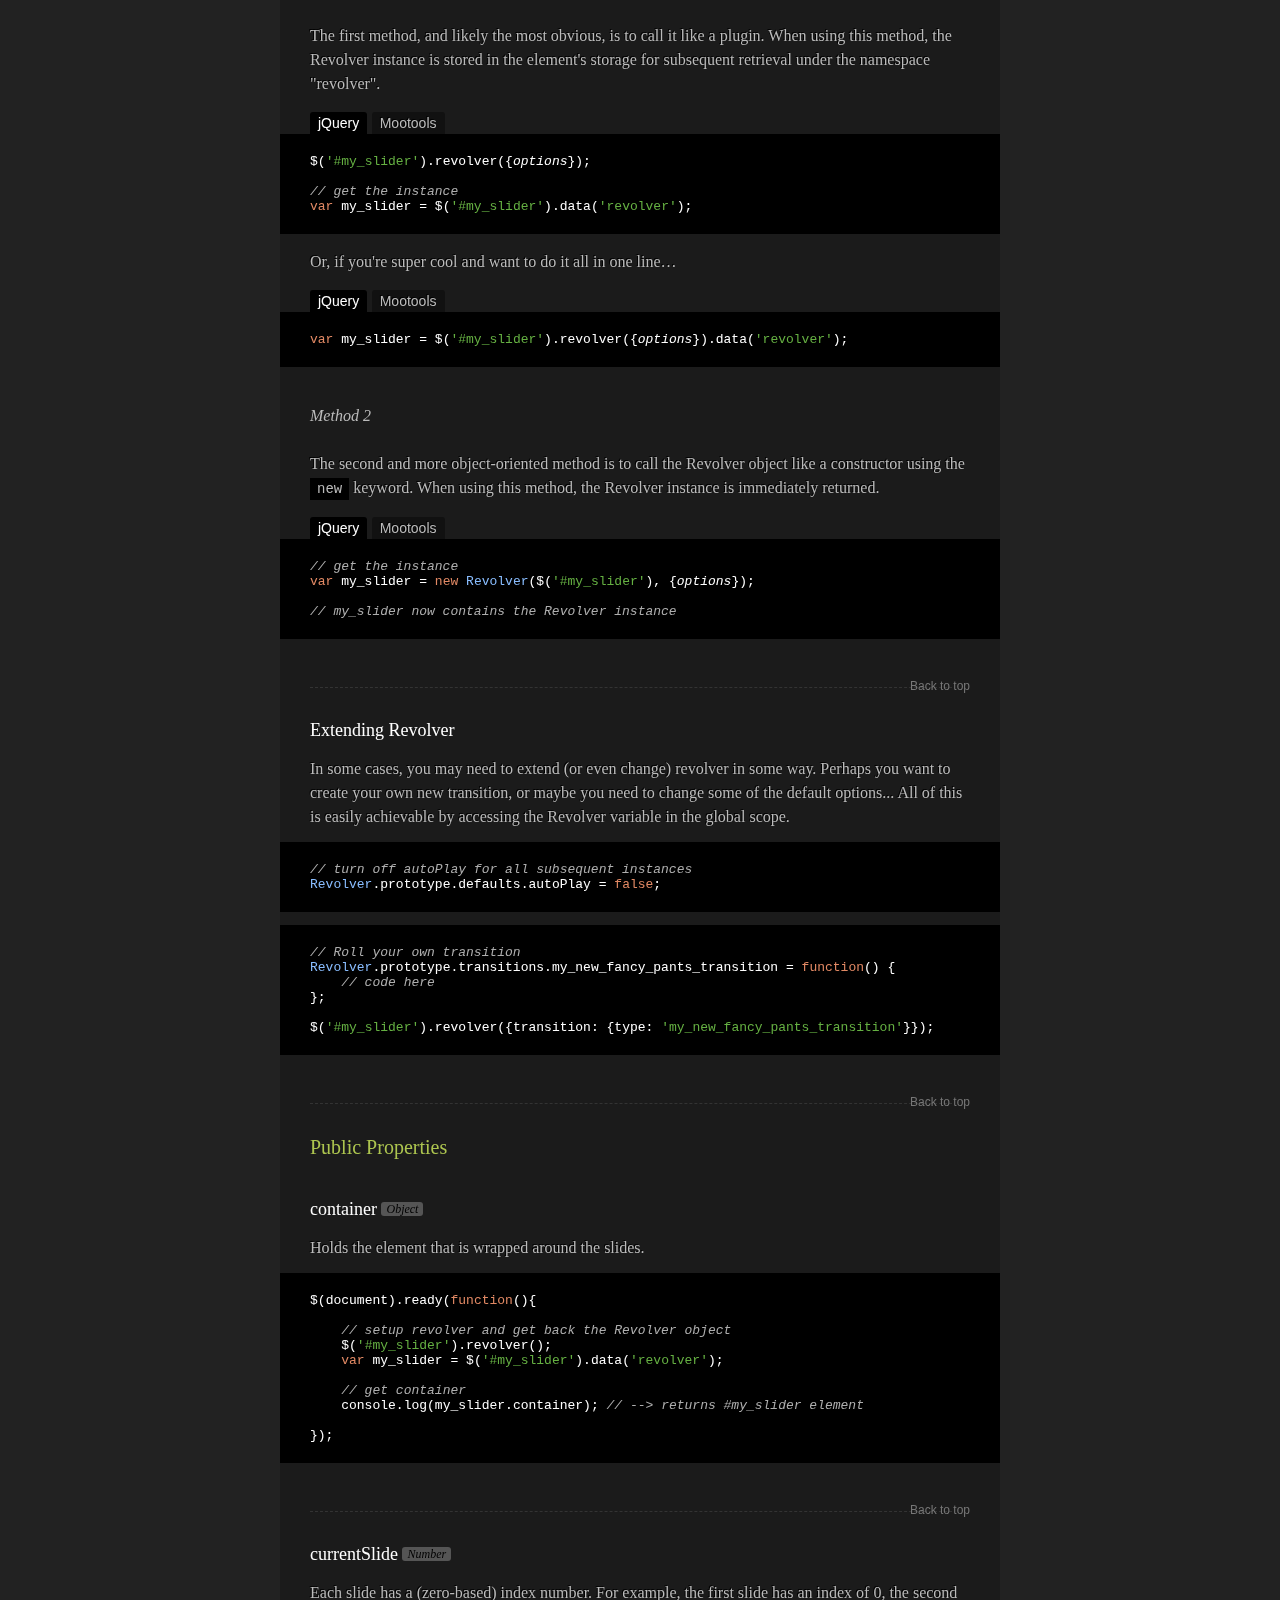
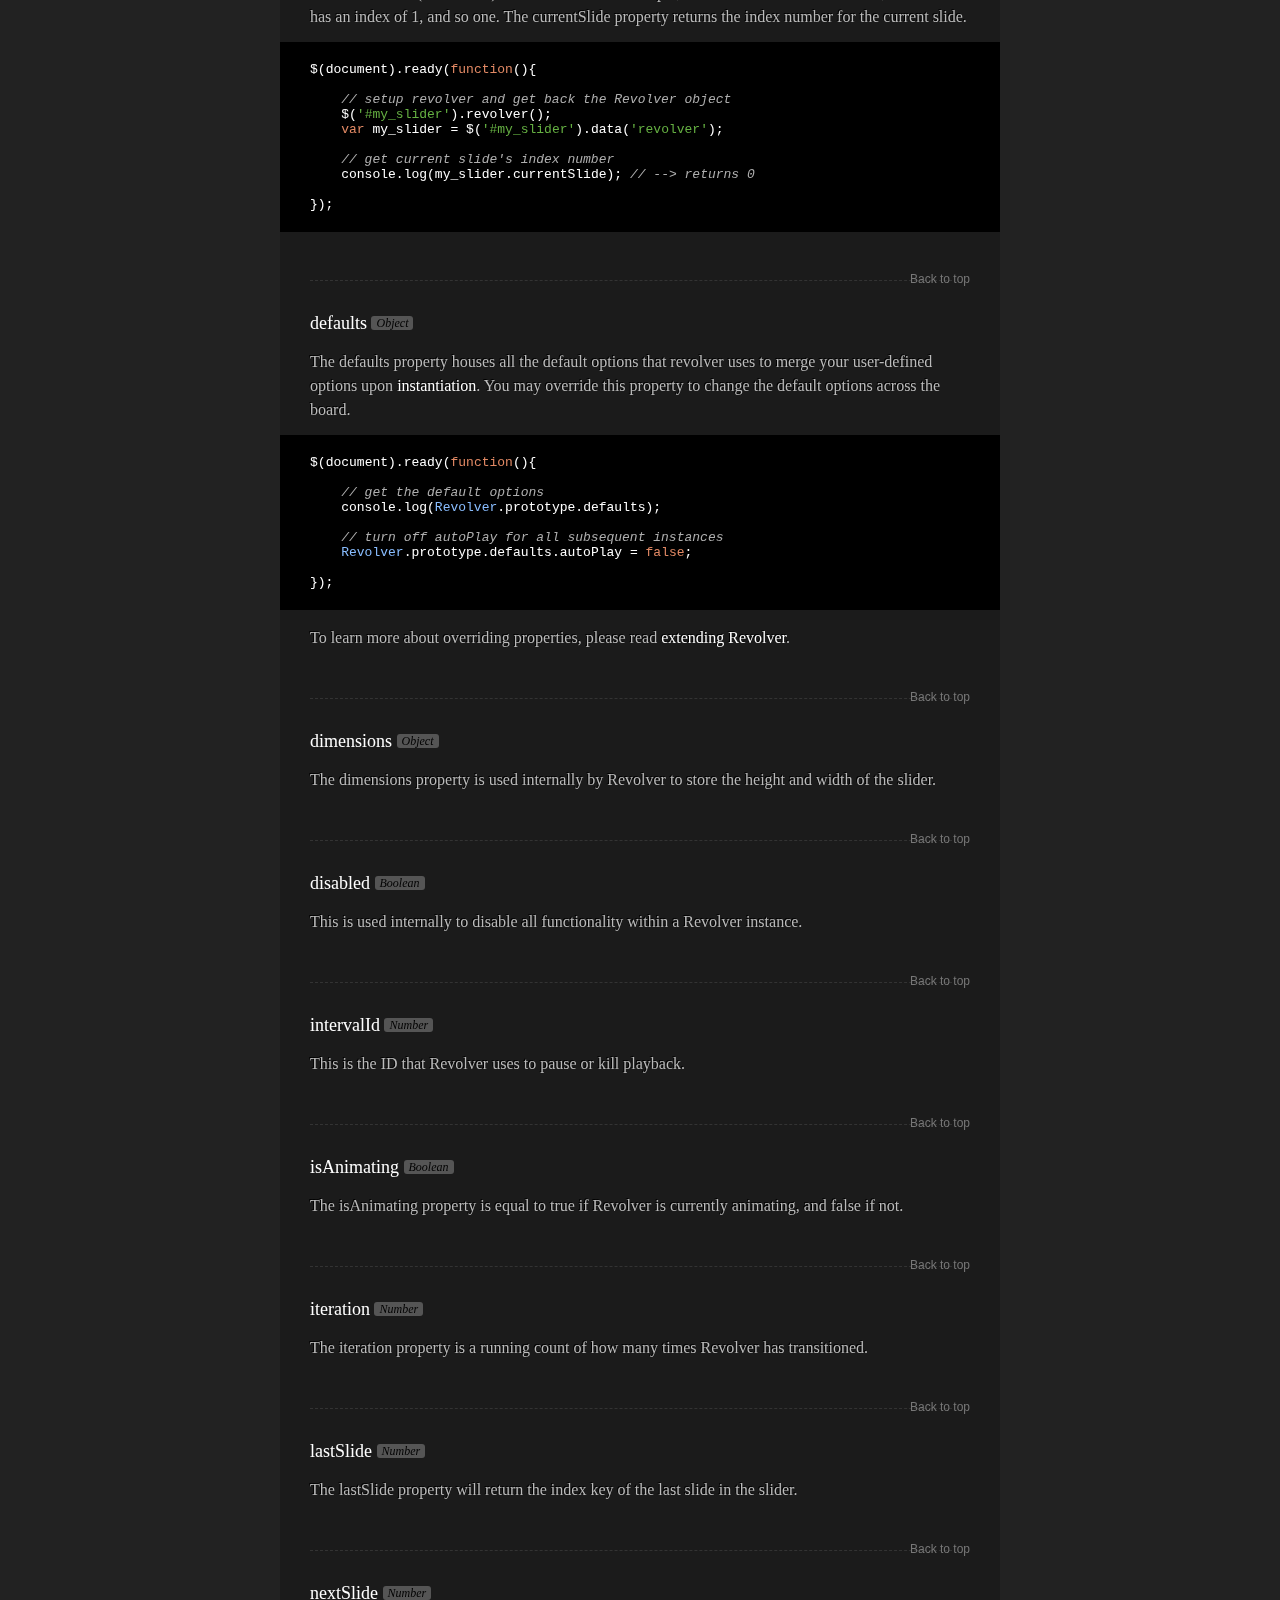
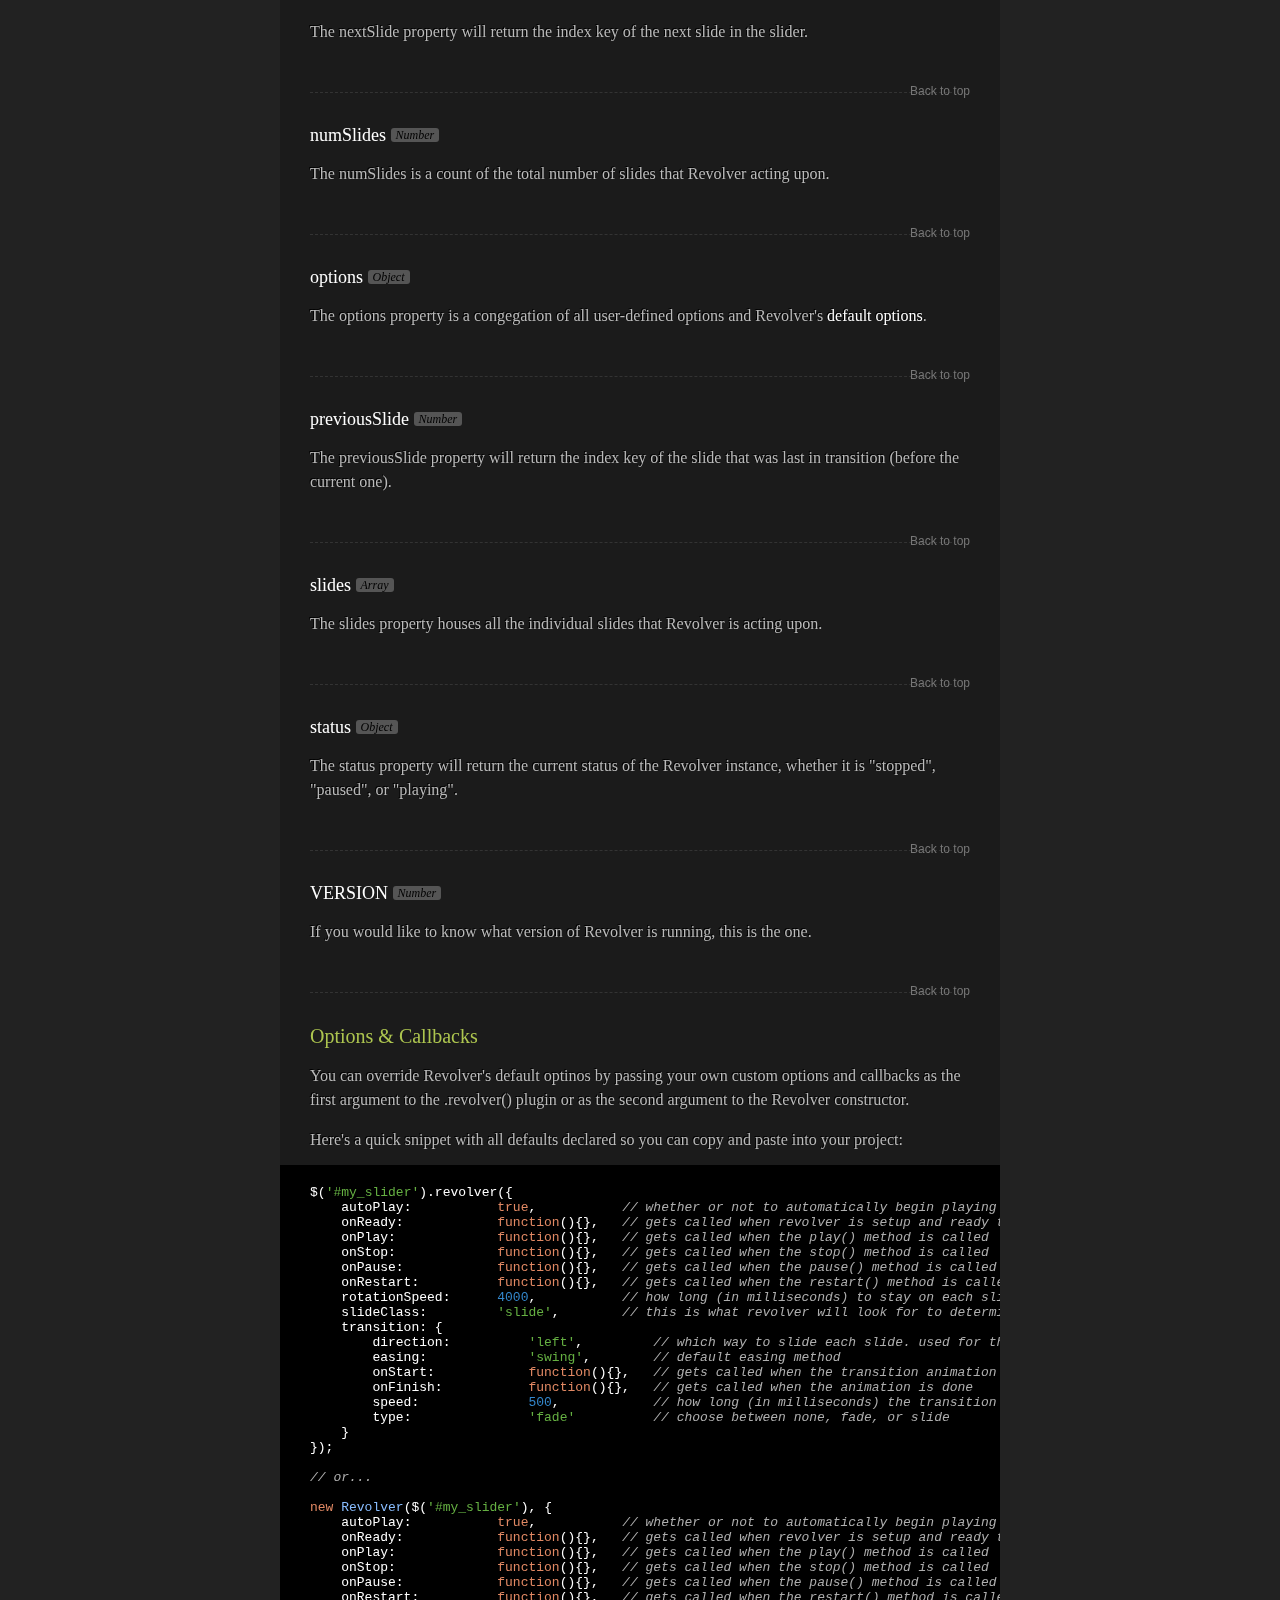
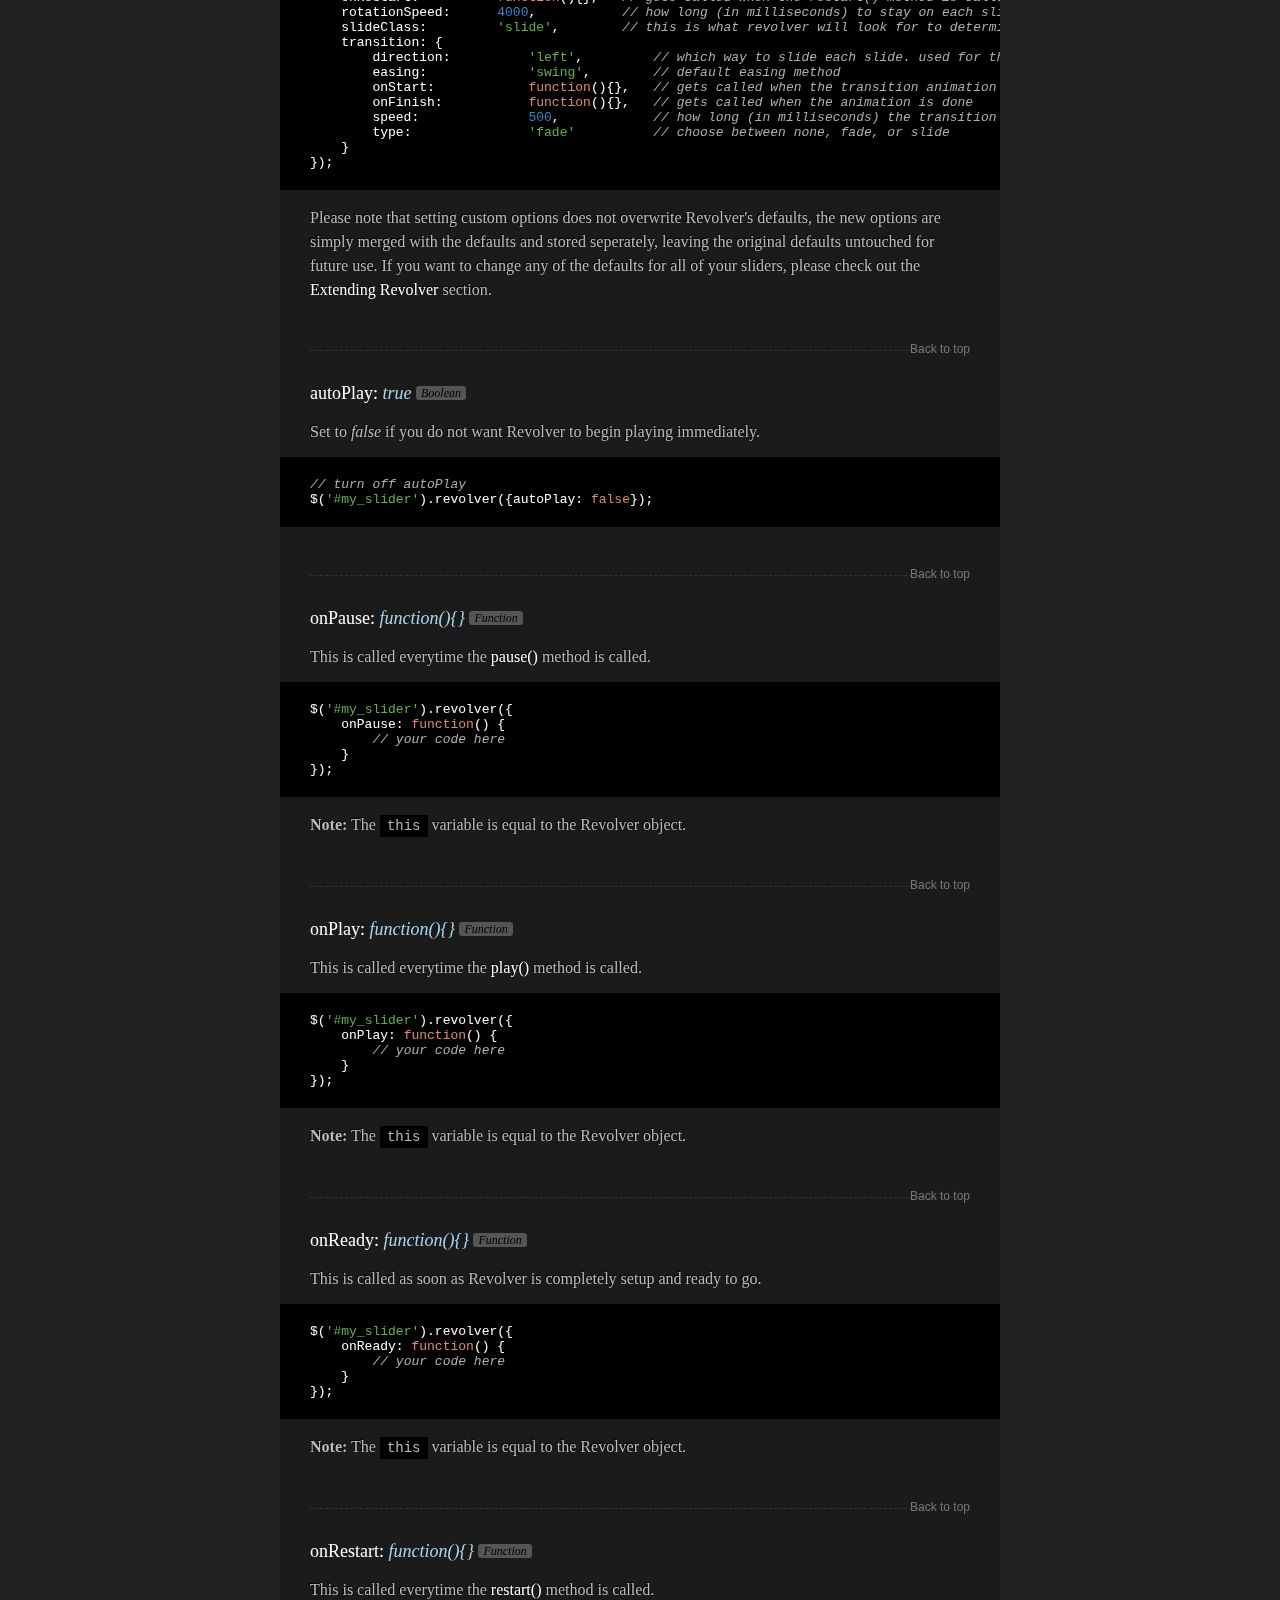
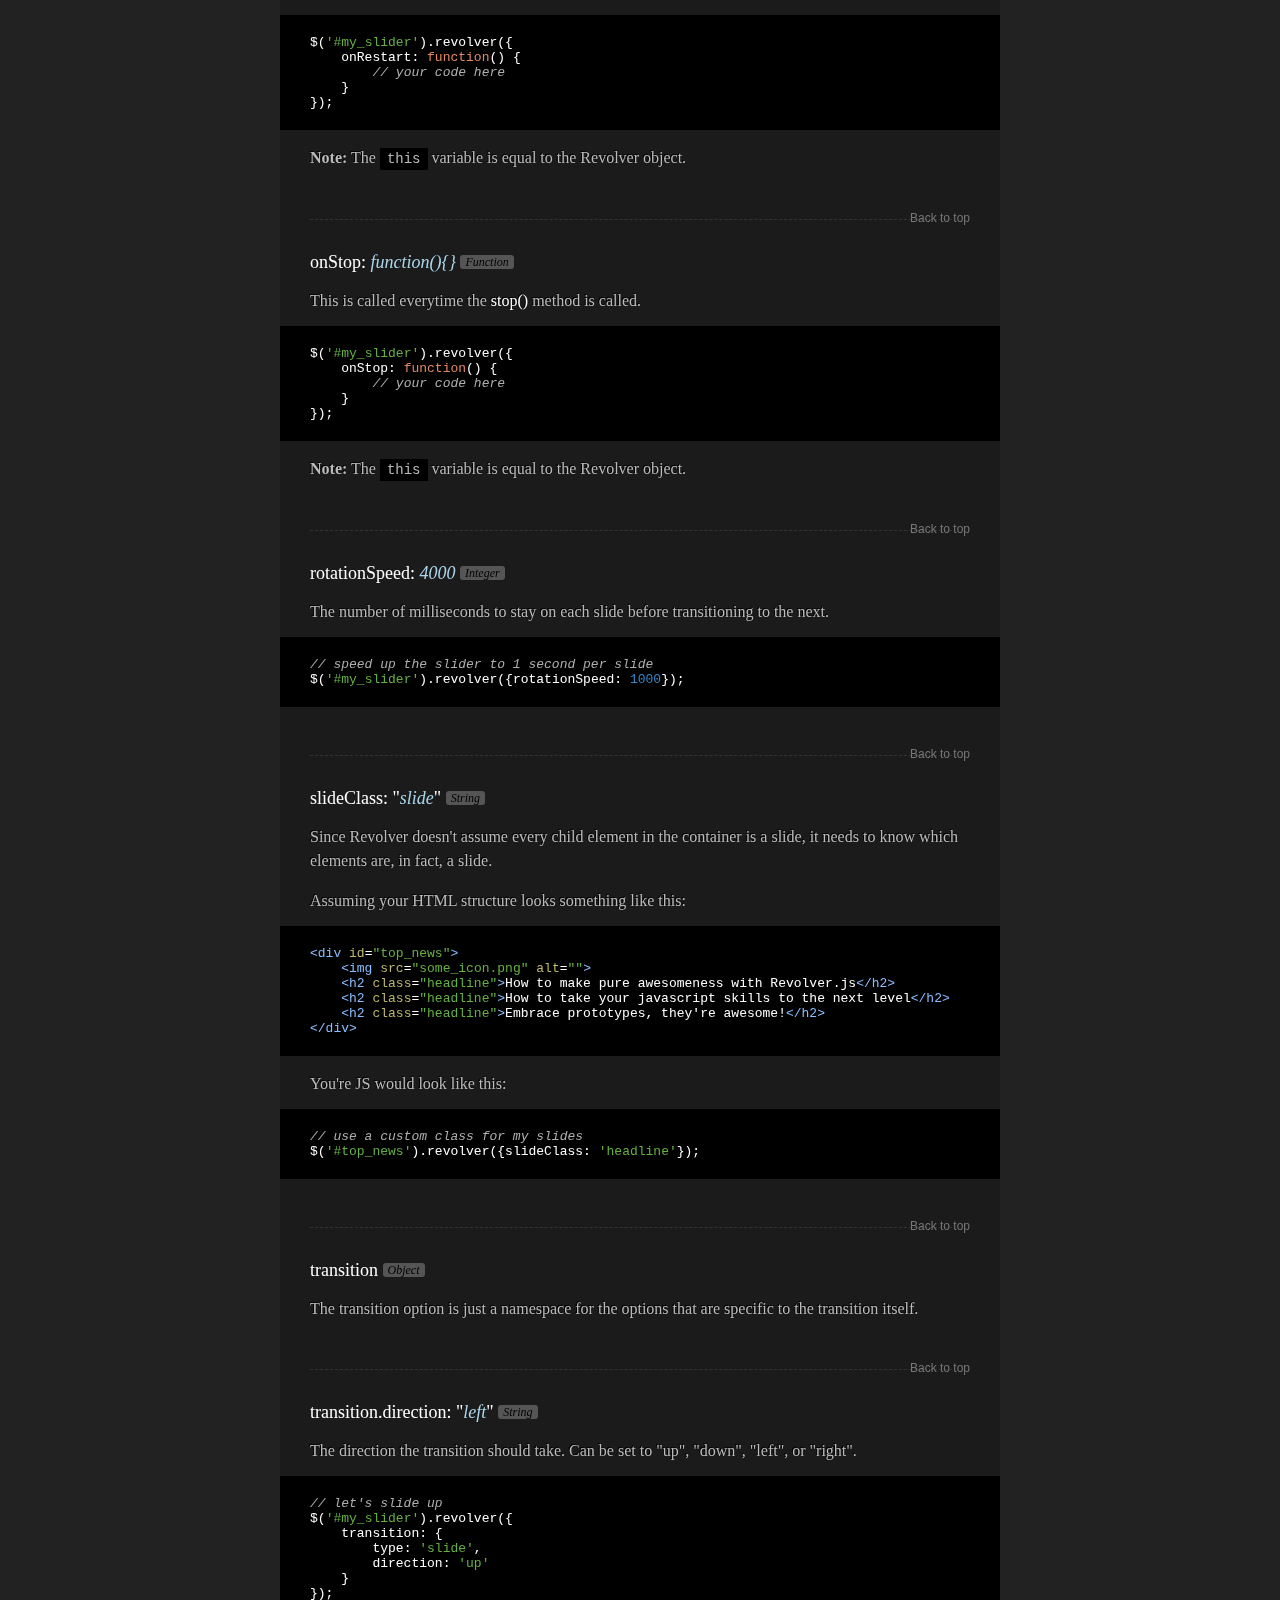
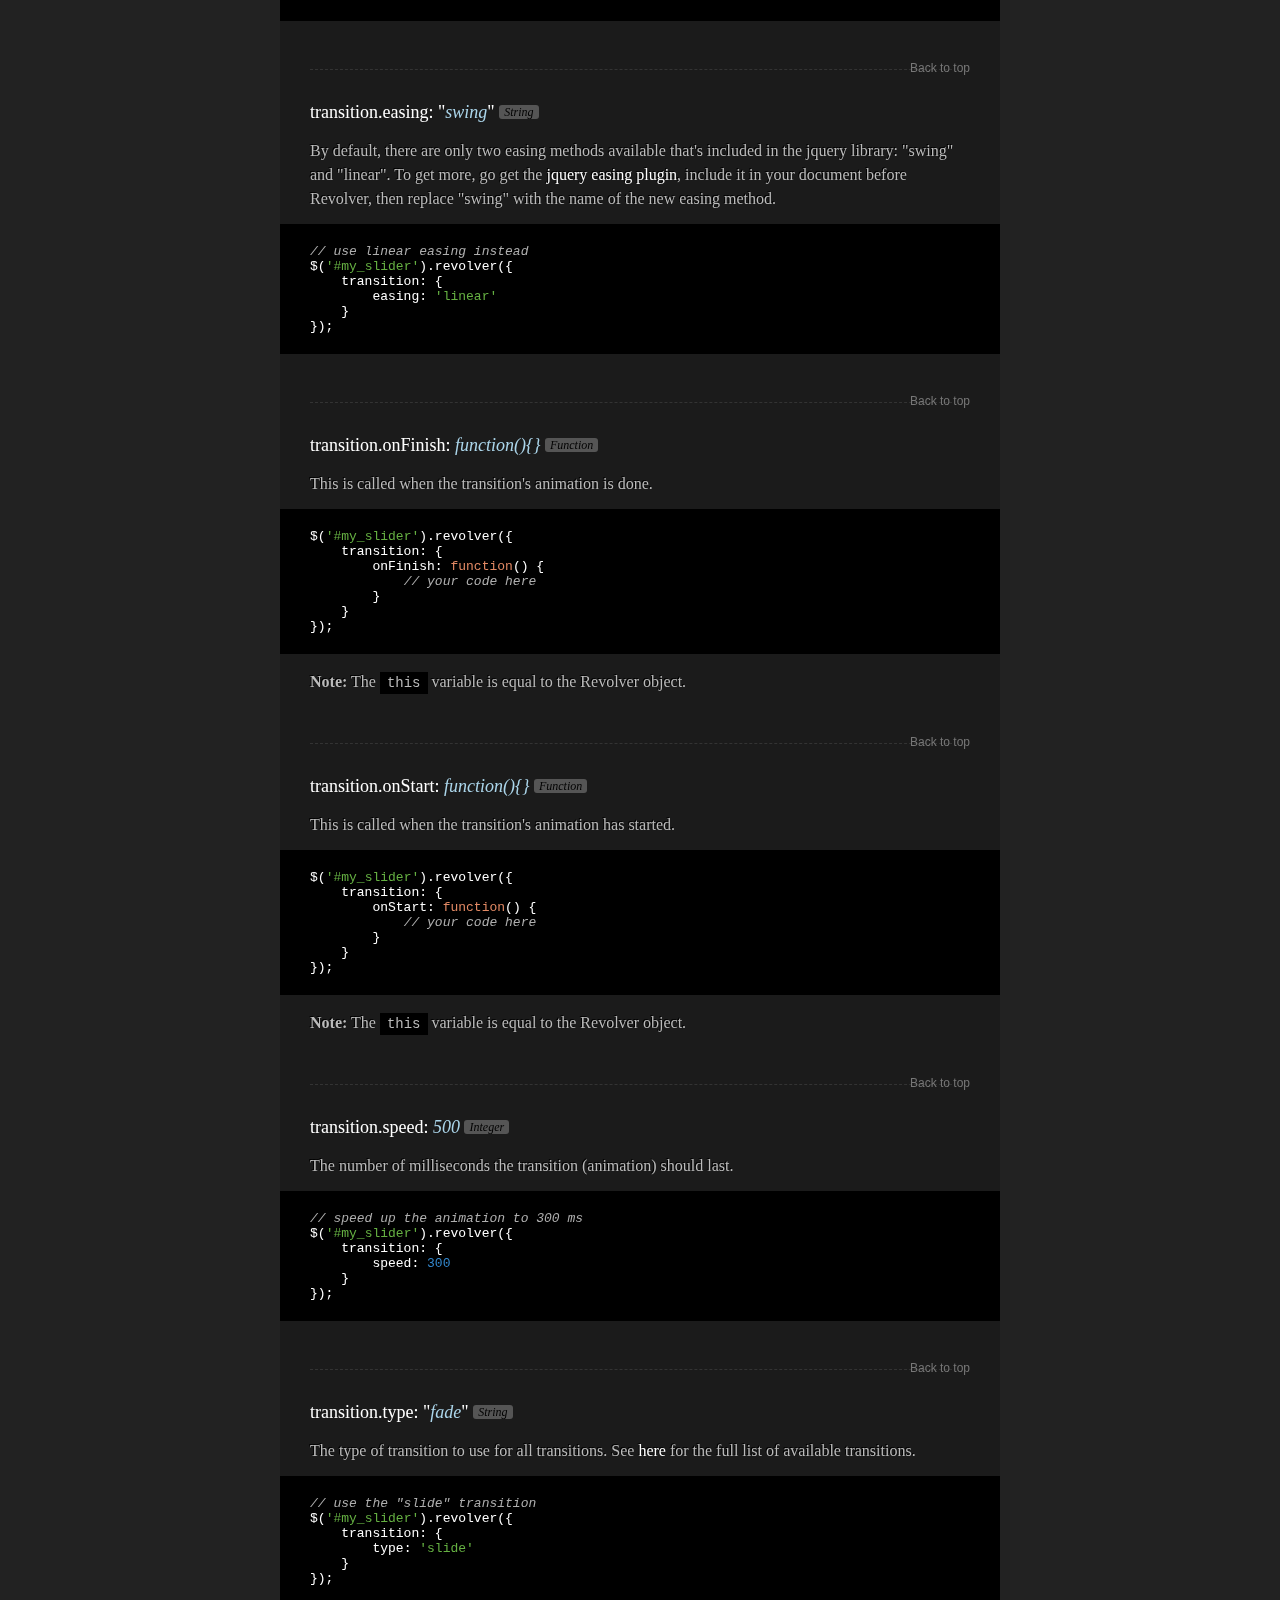
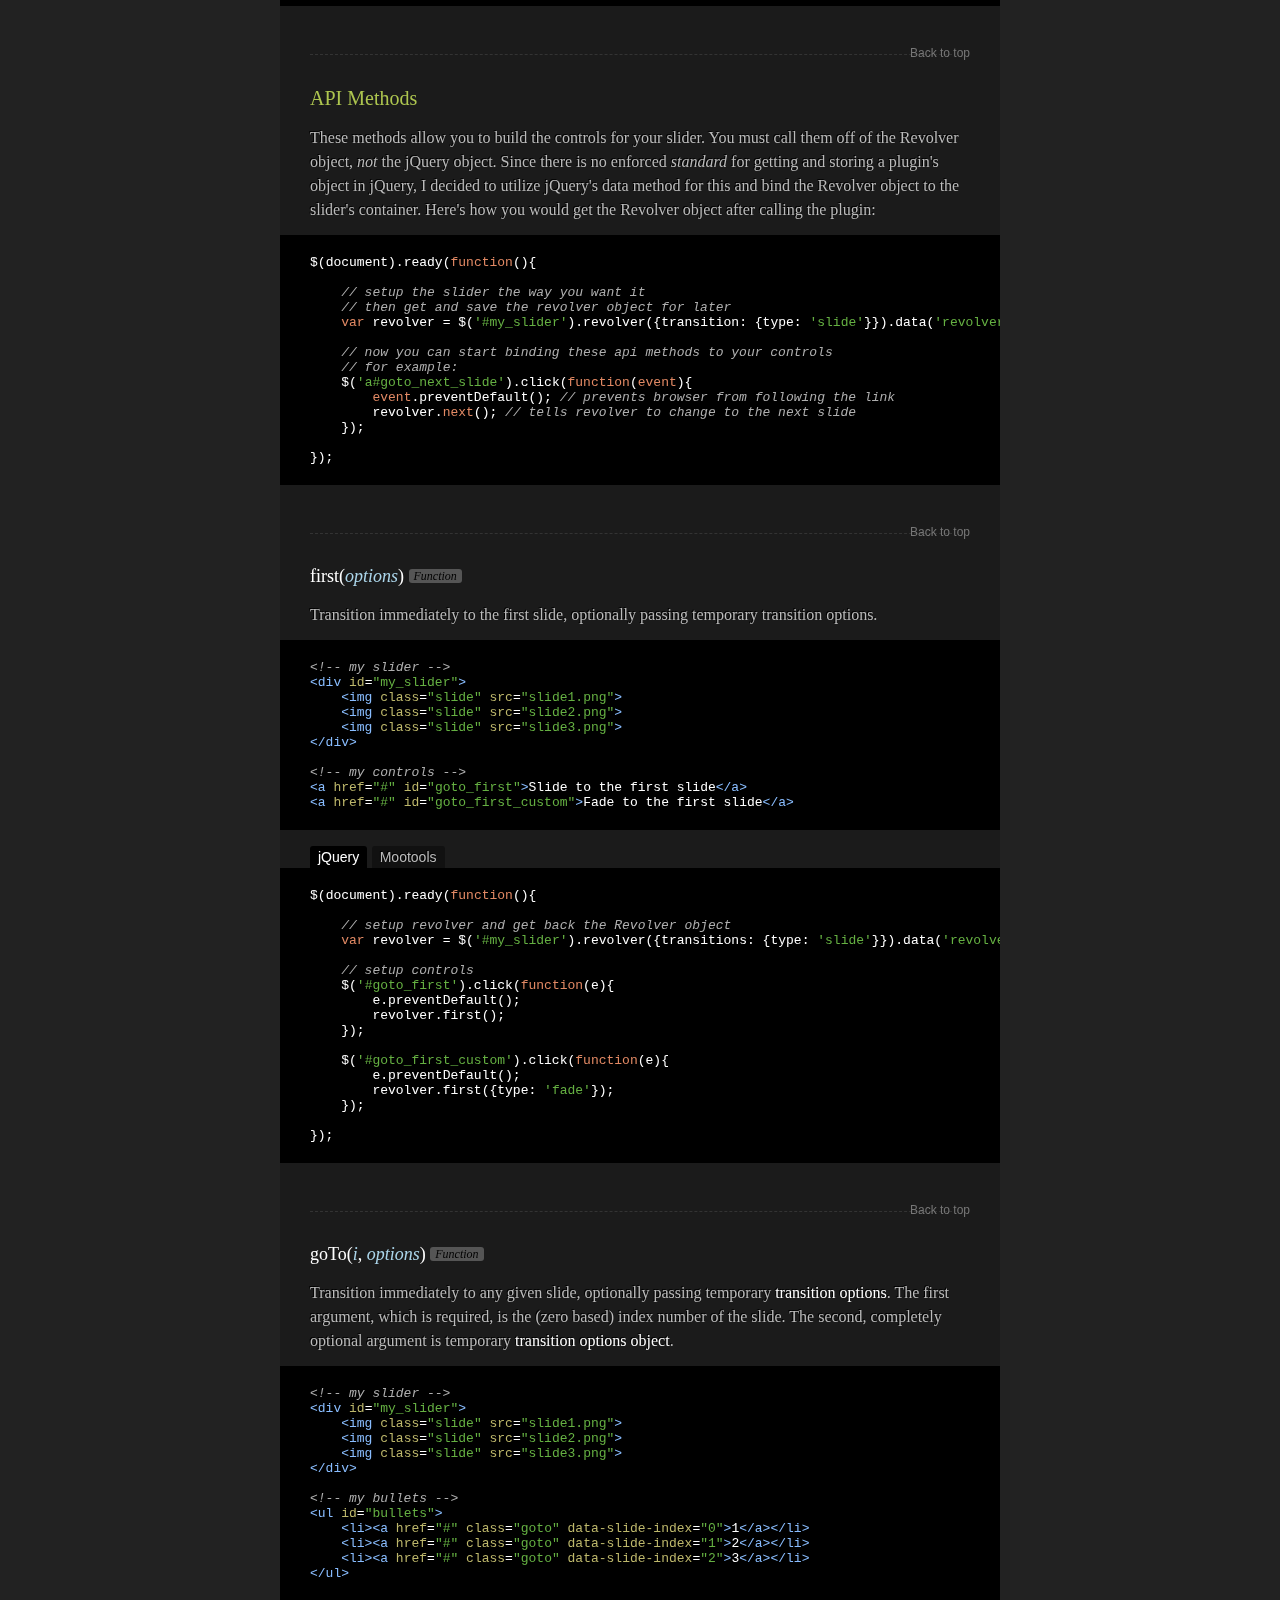
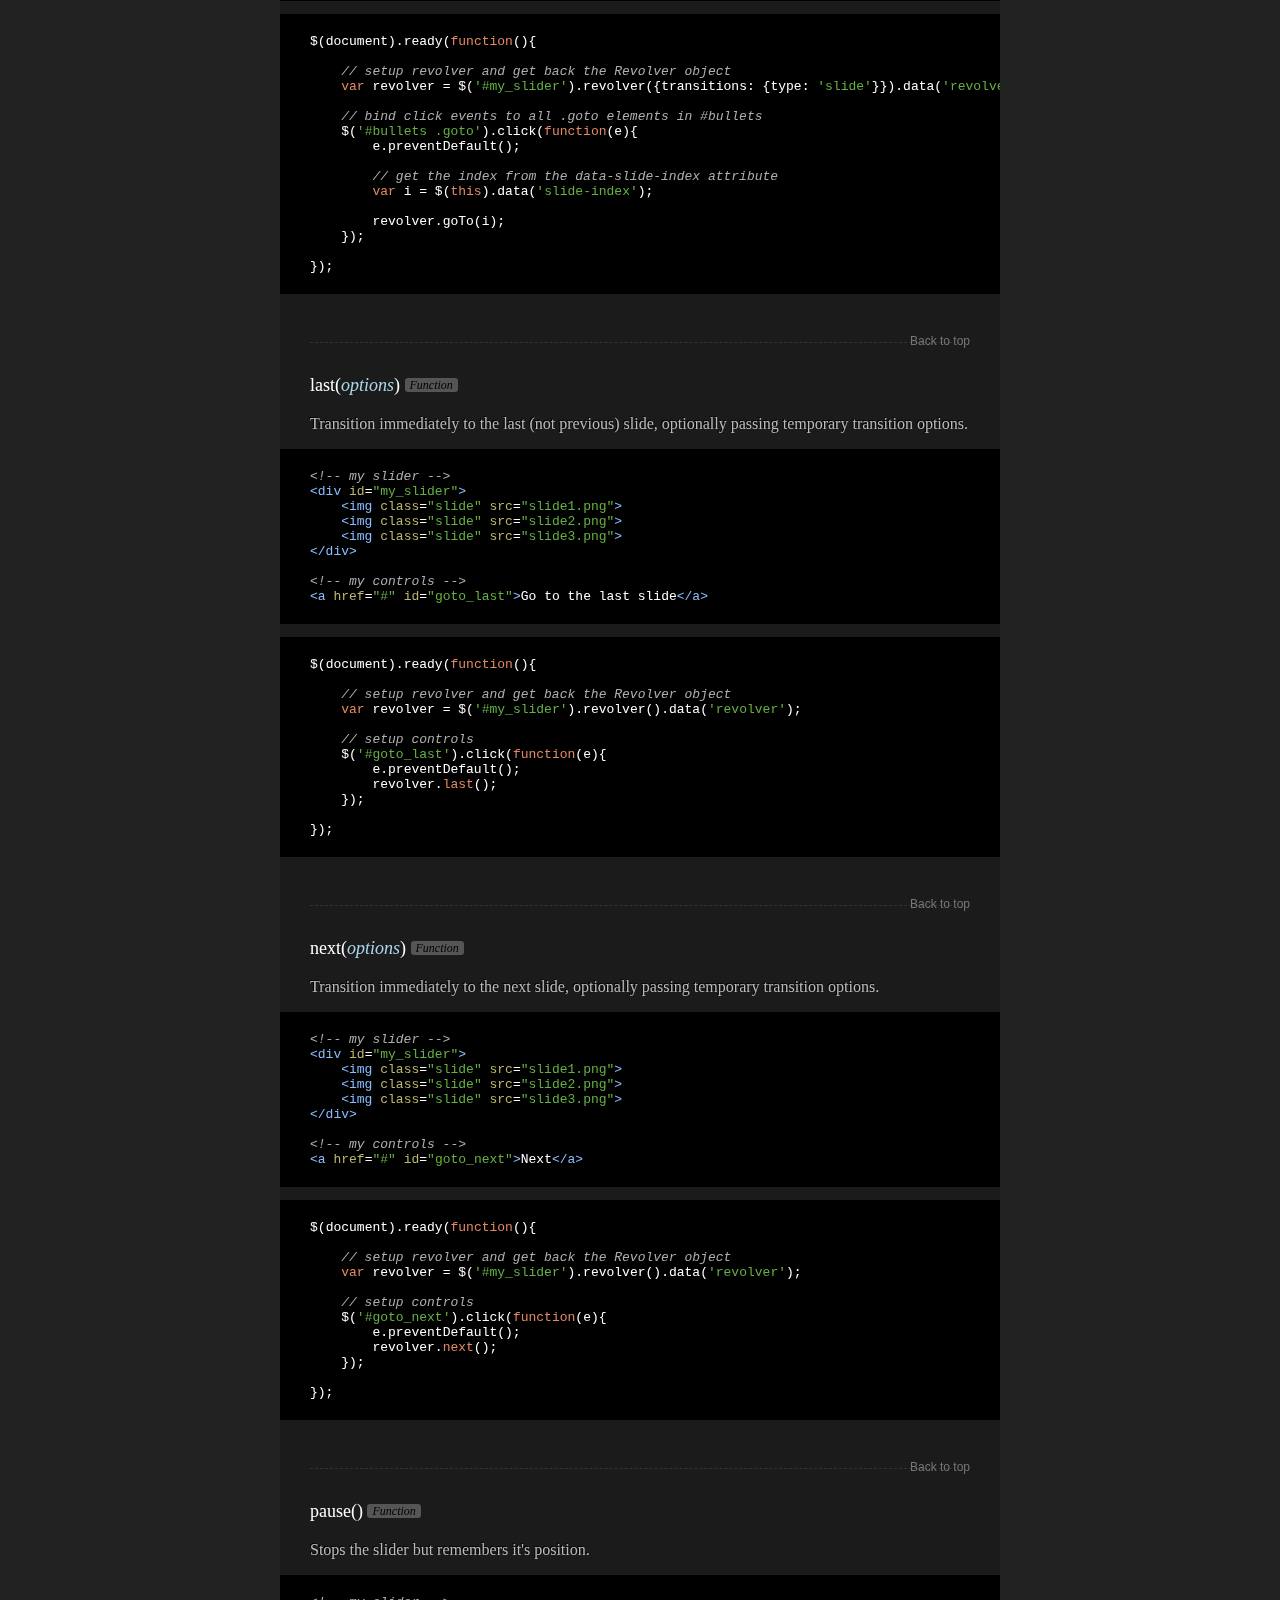
==== commit 52d52424: "removed broken github watch counter" ====
--- a/docs.html
+++ b/docs.html
@@ -20,14 +20,9 @@
         }(document, 'script', 'facebook-jssdk'));</script>
 
         <div id="share">
-            <!-- GitHub watch -->
-            <span class="github">
-                <iframe src="http://markdotto.github.com/github-buttons/github-btn.html?user=johnnyfreeman&repo=revolver&type=watch&count=true" allowtransparency="true" frameborder="0" scrolling="0" width="110px" height="20px"></iframe>
-            </span>
-
             <!-- Tweet button -->
             <span class="twitter">
-                <a href="https://twitter.com/share" class="twitter-share-button" data-url="http://revolverjs.com" data-via="prsjohnny" data-hashtags="revolverjs">Tweet</a>
+                <a href="https://twitter.com/share" class="twitter-share-button" data-url="http://revolverjs.com" data-via="revolverjs" data-hashtags="javascript jquery mootools">Tweet</a>
                 <script>
                     !function(d,s,id){var js,fjs=d.getElementsByTagName(s)[0];if(!d.getElementById(id)){js=d.createElement(s);js.id=id;js.src="//platform.twitter.com/widgets.js";fjs.parentNode.insertBefore(js,fjs);}}(document,"script","twitter-wjs");
                 </script>
@@ -1186,7 +1181,7 @@
         </div>
 
         <footer>
-            <div class="float_right">Want to stay updated? Follow me on <a href="http://github.com/johnnyfreeman">Github</a> and <a href="http://twitter.com/prsjohnny">Twitter</a>.</div>
+            <div class="float_right">Want to stay updated? Follow me on <a href="http://github.com/johnnyfreeman">Github</a> and <a href="http://twitter.com/revolverjs">Twitter</a>.</div>
 
             &copy; Copyright 2012. Created by <a href="http://twitter.com/prsjohnny">Johnny Freeman</a>.
         </footer>
